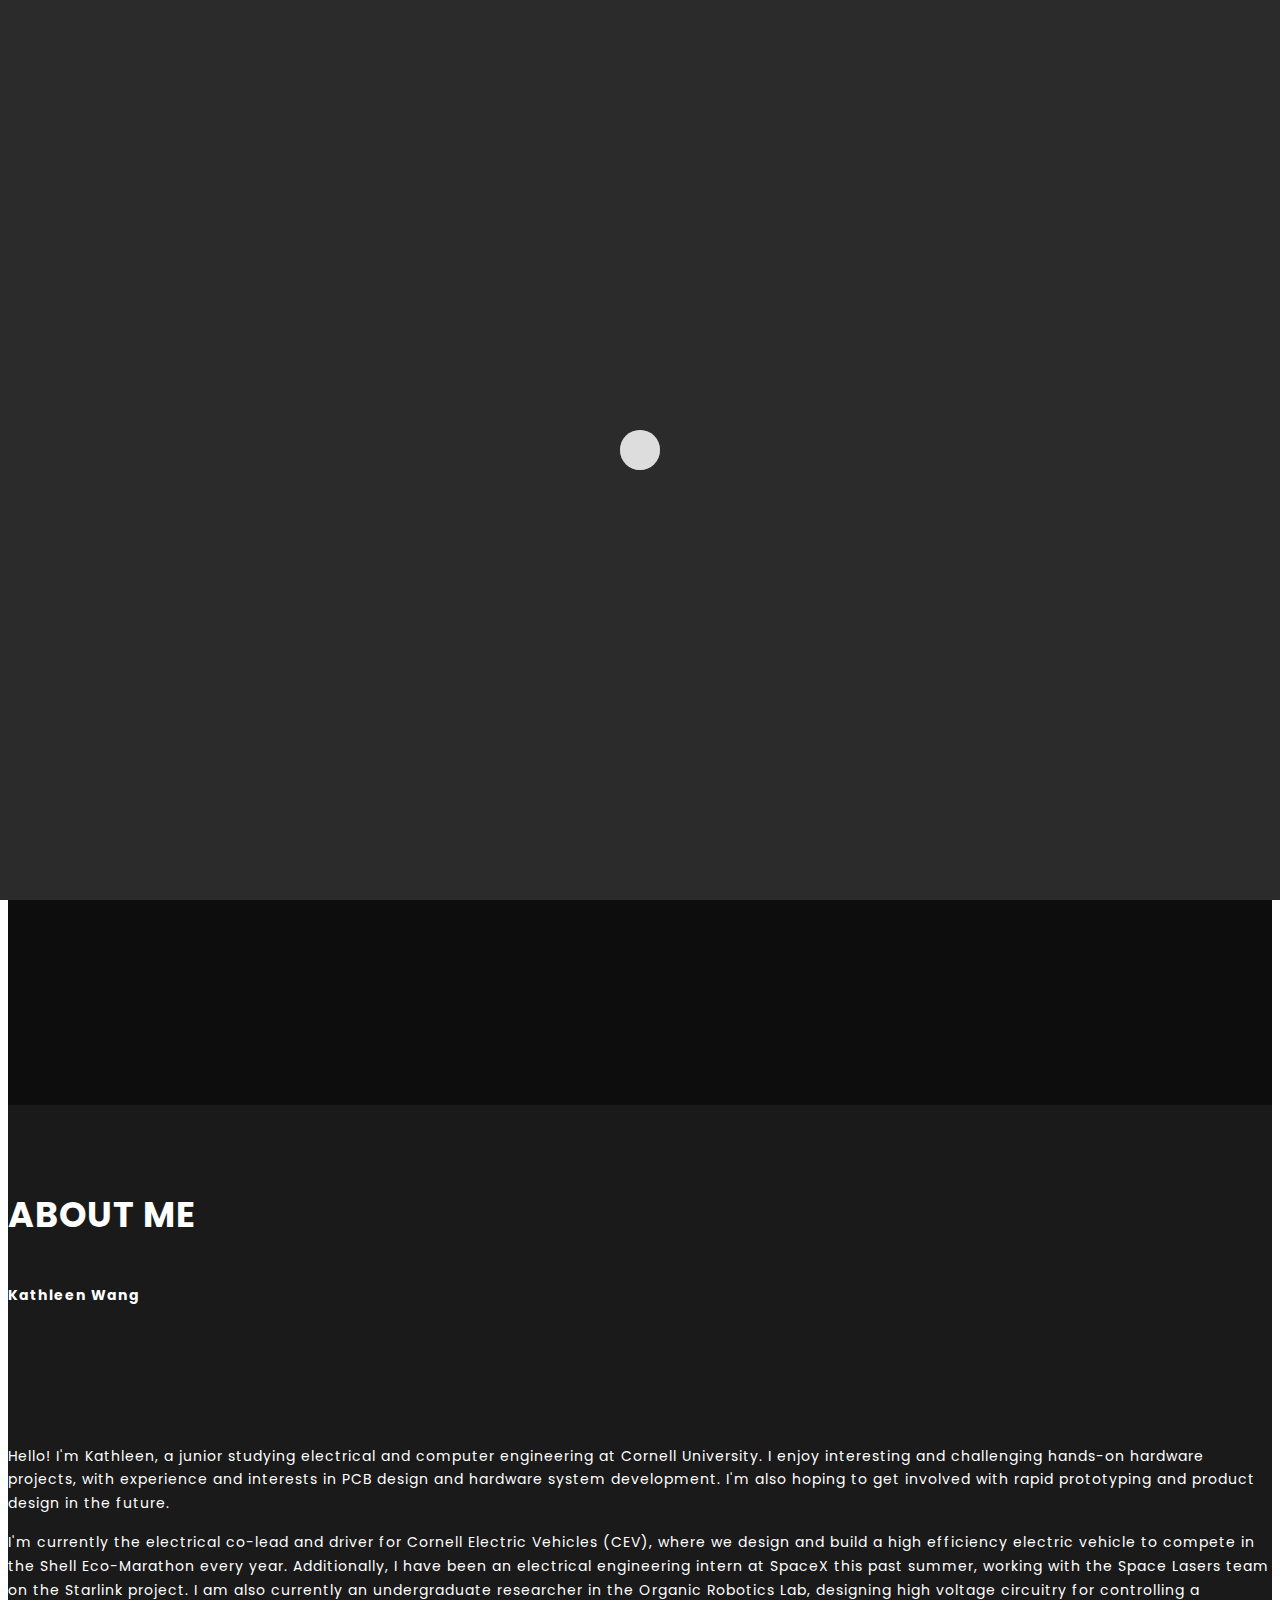
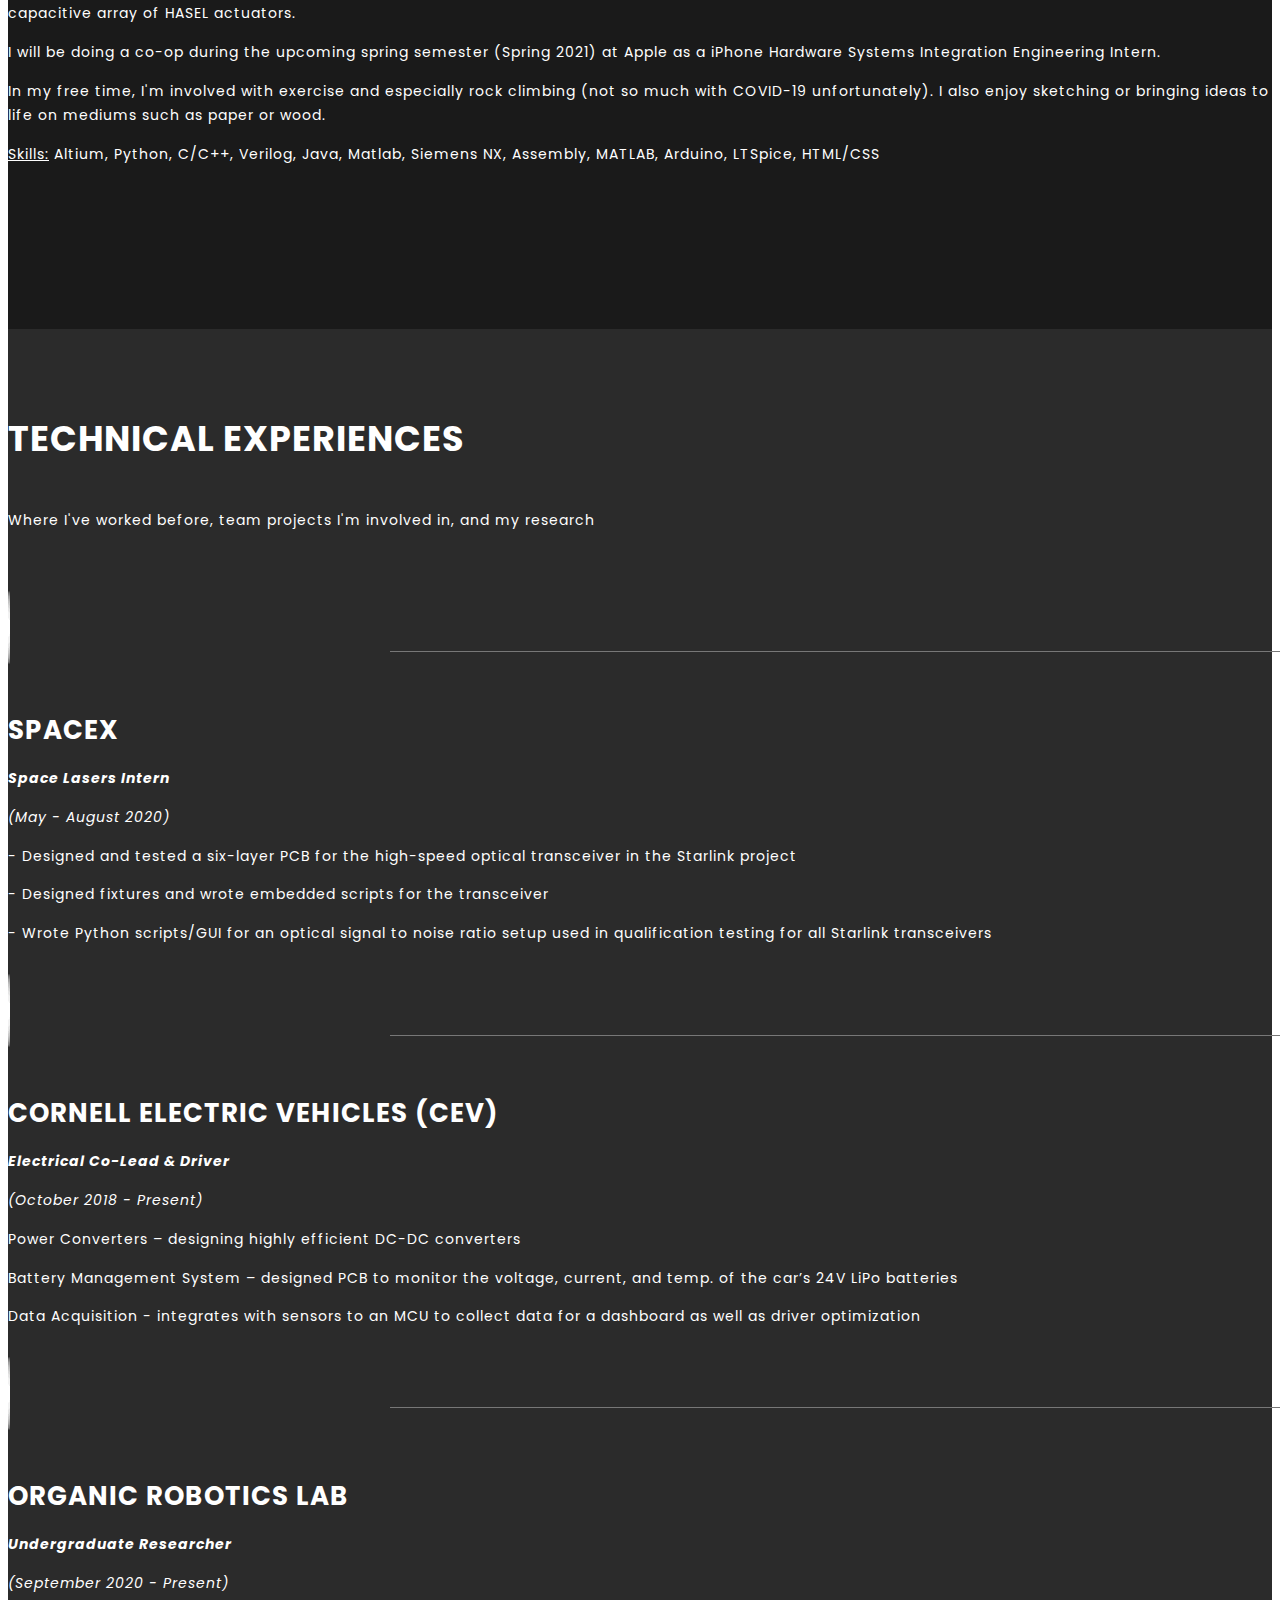
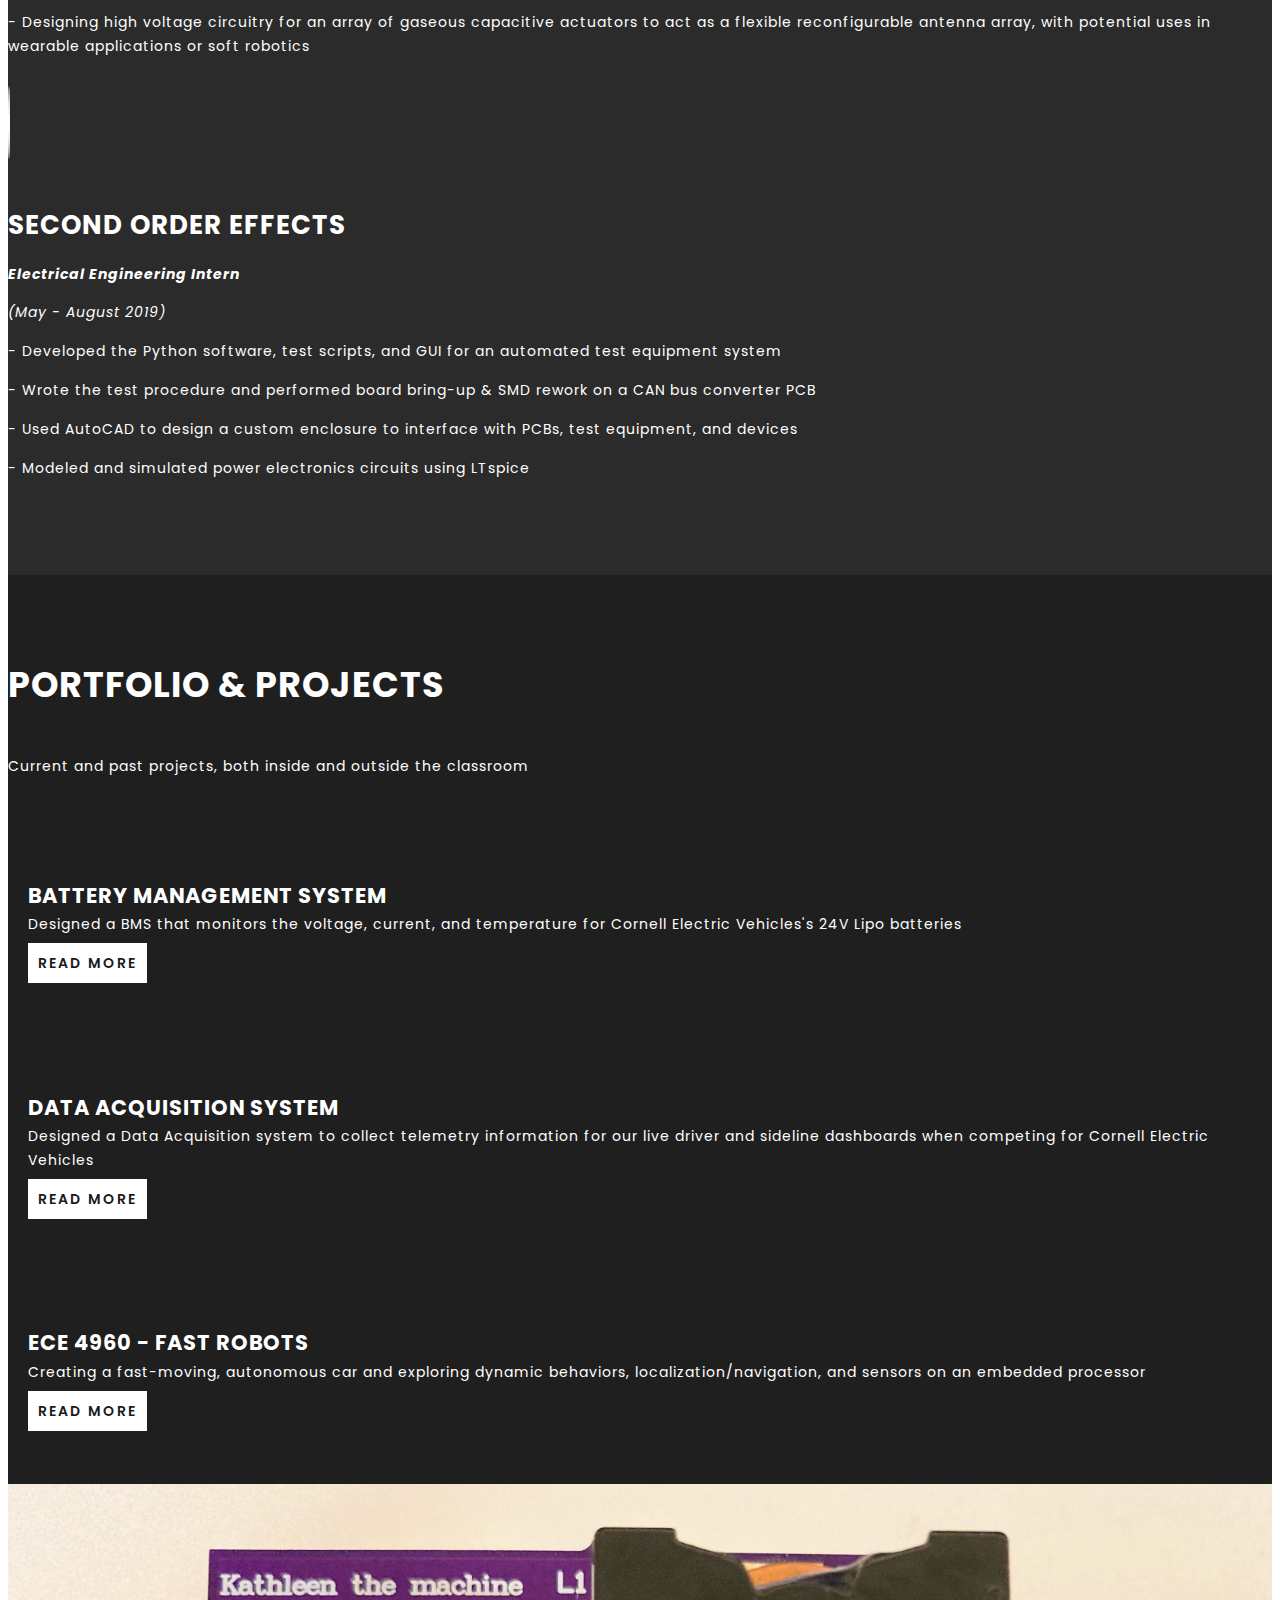
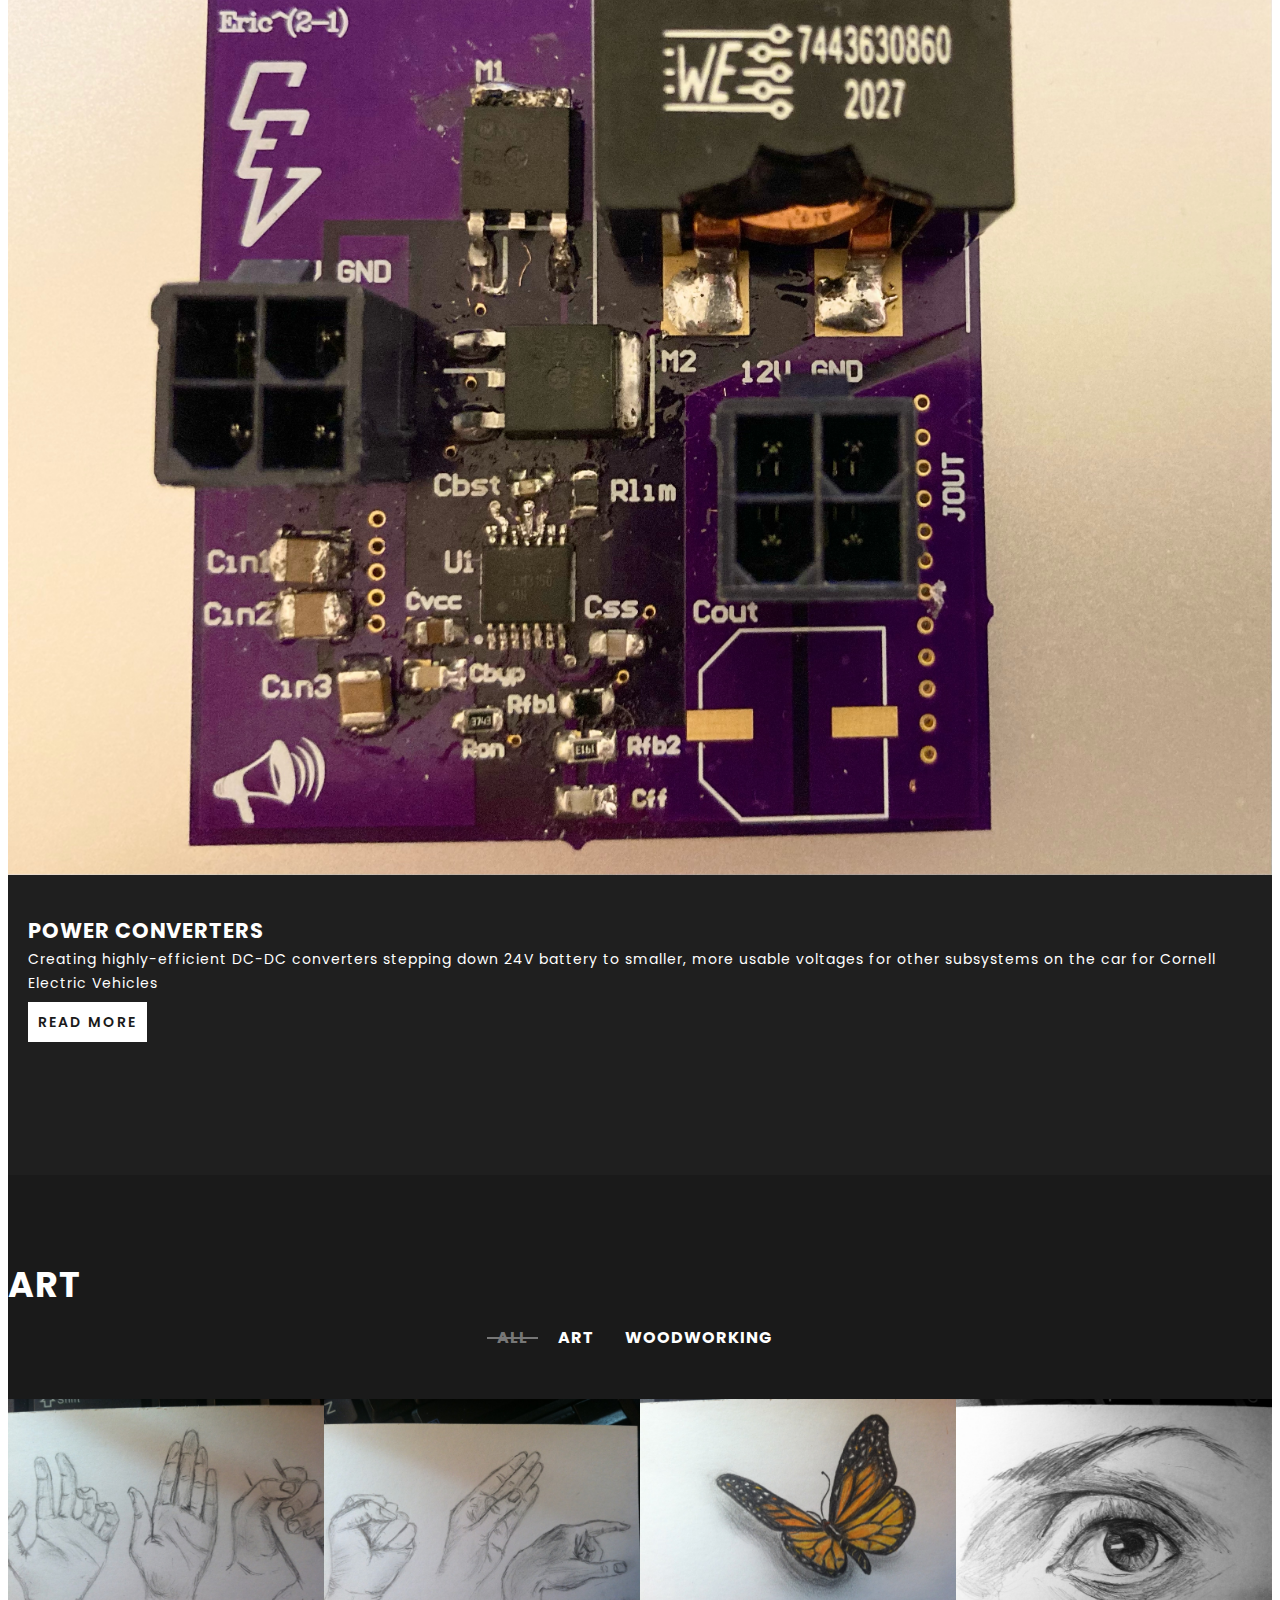
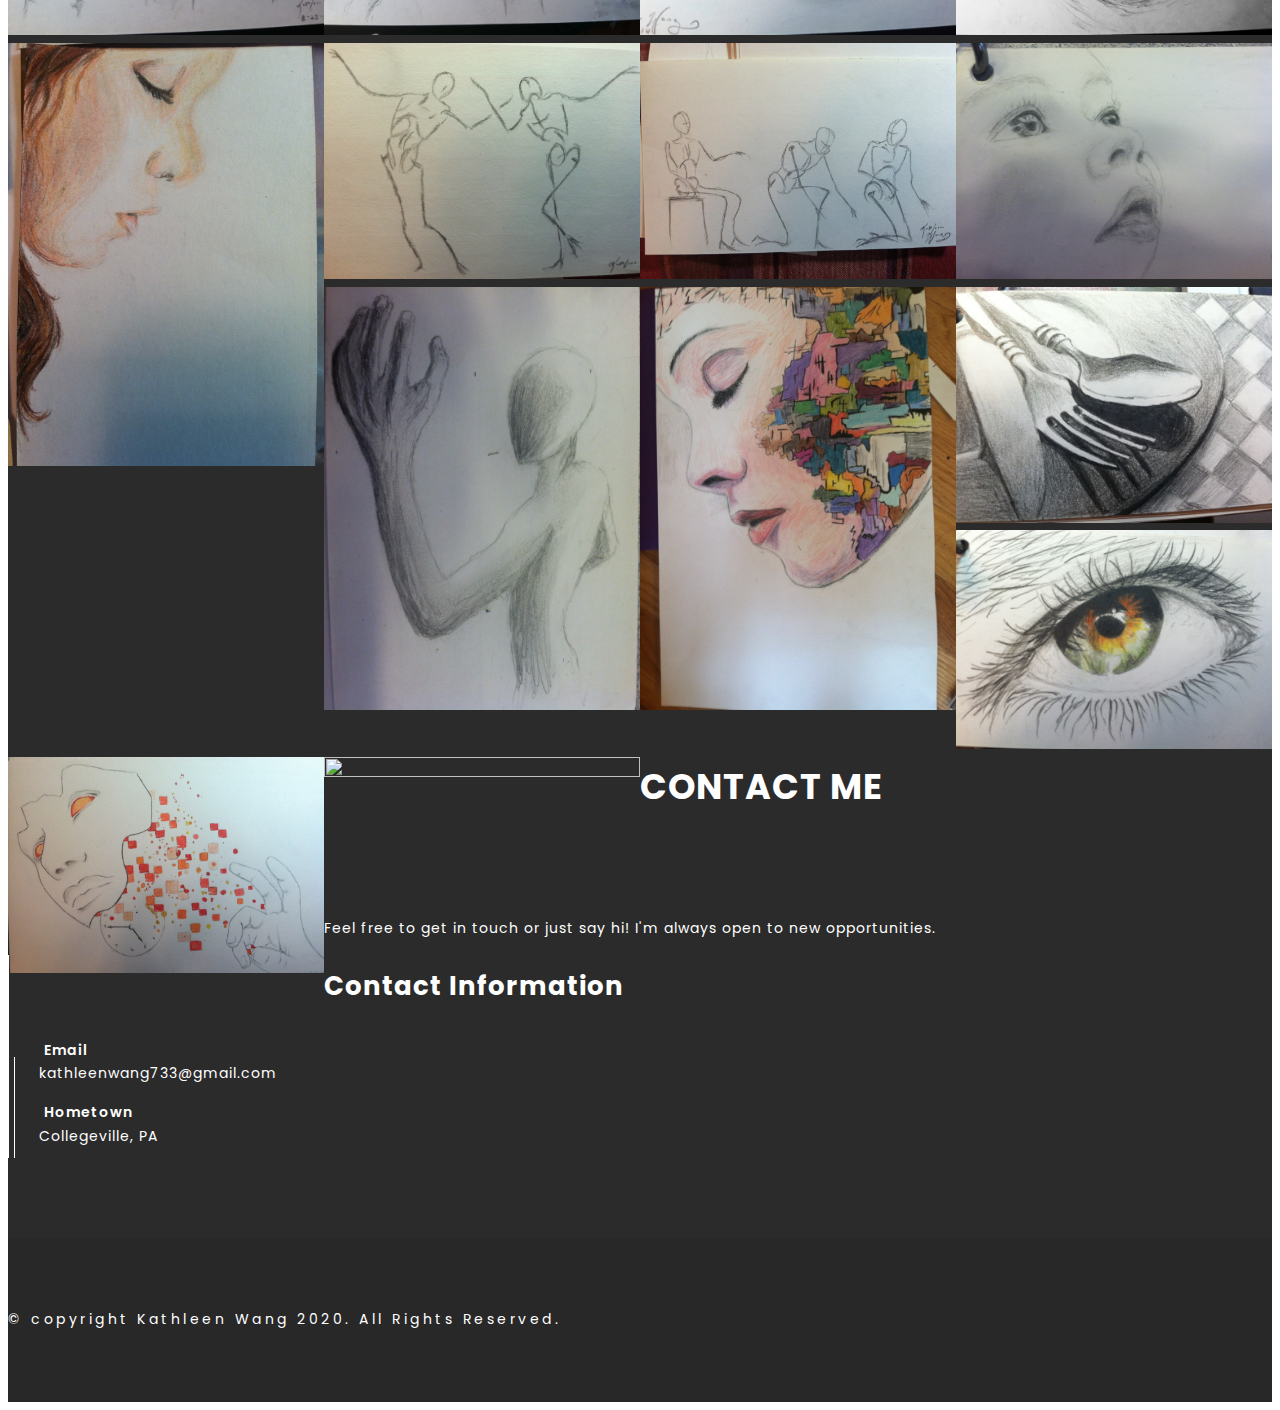
==== index.html @ a7e8ffd2 "Update index.html" ====
<!doctype html>
<!--[if lt IE 7]>      <html lang="en" class="no-js lt-ie9 lt-ie8 lt-ie7"> <![endif]-->
<!--[if IE 7]>         <html lang="en" class="no-js lt-ie9 lt-ie8"> <![endif]-->
<!--[if IE 8]>         <html lang="en" class="no-js lt-ie9"> <![endif]-->
<!--[if gt IE 8]><!-->
<html lang="zxx" class="no-js">
<!--<![endif]-->

<head>
    <meta charset="utf-8">
    <meta http-equiv="x-ua-compatible" content="ie=edge">
    <meta name="viewport" content="width=device-width, initial-scale=1">
    <!-- ======= titles ======= -->
    <title>Kathleen Wang</title>
    <meta name="description" content="">
    <meta name="keywords" content="">
    <meta name="author" content="themewarehouse">
    <!-- ======= favicon ======= -->
    <link rel="icon" type="image/png" href="favicon.png">
    <!-- ======= Google Fonts ======= -->
    <link href="https://fonts.googleapis.com/css?family=Poppins:300,400,500,600,700" rel="stylesheet">
    <link href="https://fonts.googleapis.com/css?family=Shadows+Into+Light" rel="stylesheet">
    <!-- ======= All CSS ======= -->
    <!-- bootstrap css -->
    <link rel="stylesheet" href="css/bootstrap.min.css">
    <!-- font-awesome css -->
    <link rel="stylesheet" href="css/font-awesome.min.css">
    <!-- owl carousel css -->
    <link rel="stylesheet" href="css/owl.carousel.min.css">
    <!-- animate css -->
    <link rel="stylesheet" href="css/animate.css">
    <!-- vegas css -->
    <link rel="stylesheet" href="css/vegas.min.css">
    <!-- hover css -->
    <link rel="stylesheet" href="css/hover.css">
    <!-- typing css -->
    <link rel="stylesheet" href="css/typing.css">
    <!-- lightbox css -->
    <link rel="stylesheet" href="css/lightbox.min.css">
    <!-- normalize css -->
    <link rel="stylesheet" href="css/normalize.css">
    <!-- main css -->
    <link rel="stylesheet" href="css/main.css">
    <!-- light version css -->
    <link rel="stylesheet" href="css/light.css">
    <!-- responsive css -->
    <link rel="stylesheet" href="css/responsive.css">
</head>

<body data-spy="scroll" data-target=".navbar">
    <!--[if lte IE 9]>
        <p class="browserupgrade">You are using an <strong>outdated</strong> browser. Please <a href="https://browsehappy.com/">upgrade your browser</a> to improve your experience and security.</p>
    <![endif]-->

    <!-- ======= preloader part start ======= -->
    <div class="preloader">
        <div class="spinner">
            <div class="double-bounce1"></div>
            <div class="double-bounce2"></div>
        </div>
    </div>
    <!-- ======= preloader Part end ======= -->

    <!-- ======= Header Part Start ======= -->
    <header class="header-area navbar-fixed-top light-bg">
        <div class="container">
            <div class="row">
                <div class="col-md-2 col-xs-3">
                    <!-- logo part -->
                    <div class="logo">
                        <a href="#">
                            <h2>Kathleen</h2>
                        </a>
                    </div>
                </div>
                <div class="col-md-10 col-xs-9">
                    <!-- menu part -->
                    <div class="menu-part">
                        <nav class="navbar navbar-default">
                            <div class="container-fluid">
                                <!-- Brand and toggle get grouped for better mobile display -->
                                <div class="navbar-header">
                                    <button type="button" class="navbar-toggle collapsed" data-toggle="collapse" data-target="#bs-example-navbar-collapse-1" aria-expanded="false">
                                    <span class="sr-only">Toggle navigation</span>
                                    <span class="icon-bar"></span>
                                    <span class="icon-bar"></span>
                                    <span class="icon-bar"></span>
                                  </button>
                                </div>
                                <!-- Collect the nav links, forms, and other content for toggling -->
                                <div class="collapse navbar-collapse main-menu" id="bs-example-navbar-collapse-1">
                                    <ul class="nav navbar-nav">
                                        <li class="active"><a class="nav-link" href="#top">home</a></li>
                                        <li><a class="nav-link" href="#about">about me</a></li>
                                        <li><a class="nav-link" href="#service">experience</a></li>
                                        <li><a class="nav-link" href="#blog">portfolio</a></li>
                                        <li><a class="nav-link" href="#portfolio">artwork</a></li>
                                        <!--<li><a class="nav-link" href="#team">team</a></li>
                                        <li><a class="nav-link" href="#testmonial">testmonial</a></li>

                                        <li class="dropdown">
                                            <a href="#" class="dropdown-toggle" data-toggle="dropdown" role="button" aria-haspopup="true" aria-expanded="false">Pages<span class="caret"></span></a>
                                            <ul class="dropdown-menu">
                                                <li><a href="blog-no-sidebar.html">blog no-sidebar</a></li>
                                                <li><a href="blog-left.html">blog left</a></li>
                                                <li><a href="blog-right.html">blog right</a></li>
                                                <li><a href="blog-details-no-sidebar.html">single blog no-sidebar</a></li>
                                                <li><a href="blog-details-left.html">single blog left</a></li>
                                                <li><a href="blog-details-right.html">single blog right</a></li>
                                            </ul>
                                        </li>
                                        -->
                                        <li><a class="nav-link" href="#contact">contact</a></li>
                                    </ul>
                                </div>
                                <!-- /.navbar-collapse -->
                            </div>
                        </nav>
                    </div>
                </div>
            </div>
        </div>
    </header>
    <!-- ======= Header Part End ======= -->

    <!-- ======= slider part start ======= -->
    <section id="top" class="slider-area">
        <div class="container">
            <!-- slider info -->
            <div class="slider-table">
                <div class="slider-table-cell">
                    <h2>Hello! My name is </h2>
                    <h2>Kathleen Wang</h2>
                    <p class="cd-headline clip is-full-width">
                        
                        <span class="cd-words-wrapper">
                            <b class="is-visible"> Electrical Engineer and</b>
                            <b>Designer</b>
                        </span>
                    </p>
                    <!--<a class="oxe-btn hvr-shutter-out-horizontal" href="#">resume</a>
                    <a class="oxe-btn hvr-shutter-in-horizontal" href="#">hire me</a>-->
                </div>
            </div>
        </div>
    </section>
    <!-- ======= slider part end ======= -->

    <!-- ======= about part start ======= -->
    <section id="about" class="about-area section-padding ab-light-bg">
        <div class="container">
            <div class="row">
                <div class="col-sm-8 col-sm-offset-2">
                    <!-- section title -->
                    <div class="section-title text-center">
                        <h2>about me</h2>
                        <p><b>Kathleen Wang</b></p>
                    </div>
                </div>
            </div>
            <div class="row">
                <div class="col-sm-4">
                    <div class="about-img">
                        <div class="person">
                            <img src="img/person2.png" alt="">
                            <!-- Social Links -->
                            <div class="social-link">
                                <a href="https://www.linkedin.com/in/kathleen-wang-ece/"><i class="fa fa-linkedin" aria-hidden="true"></i></a>
                            </div>
                        </div>
                        <!--<p<h2>willium kerry</h2>
                        <p>web designer & developer</p>-->
                    </div>
                </div>
                <div class="col-sm-8">
                    <!-- personal info -->
                    <div class="about-info">
                        <p>Hello! I'm Kathleen, a junior studying electrical and computer engineering at 
                            Cornell University. I enjoy interesting and challenging hands-on hardware projects, 
                            with experience and interests in PCB design and hardware system development. I'm also hoping to 
                            get involved with rapid prototyping and product design in the future. 
                        </p>
                        <p>I'm currently the electrical co-lead and driver for Cornell Electric Vehicles (CEV), where we design and build  
                            a high efficiency electric vehicle to compete in the Shell Eco-Marathon every year. Additionally, I have been 
                            an electrical engineering intern at 
                            SpaceX this past summer, working with the Space Lasers team on the Starlink project. I am also currently an undergraduate researcher
                            in the Organic Robotics Lab, designing high voltage circuitry for controlling a capacitive array of HASEL actuators.
                        </p>
                        <p>
                        I will be doing a co-op during the upcoming spring 
                            semester (Spring 2021) at Apple as a iPhone Hardware Systems Integration Engineering Intern. 
                        </p>
                        <p>In my free time, I'm involved with exercise and especially rock climbing (not so much with COVID-19 unfortunately). I also enjoy sketching or bringing
                            ideas to life on mediums such as paper or wood. </p>
                        <p><u>Skills:</u> Altium, Python, C/C++, Verilog, Java, Matlab, Siemens NX, Assembly, MATLAB, Arduino, LTSpice, HTML/CSS</p>
                        <!--<a class="oxe-btn hvr-shutter-out-horizontal" href="#"> <i class="fa fa-cloud-download" aria-hidden="true"></i> Download Resume</a>-->
                    </div>
                </div>
            </div>
        </div>
    </section>
    <!-- ======= about part end ======= -->

    <!-- ======= service part start ======= -->
    <section id="service" class="service-part section-padding gr-light-bg">
        <div class="container">
            <div class="row">
                <div class="col-sm-8 col-sm-offset-2">
                    <!-- section title -->
                    <div class="section-title text-center">
                        <h2>Technical Experiences</h2>
                        <p>Where I've worked before, team projects I'm involved in, and my research</p>
                    </div>
                </div>
            </div>
            <div class="row">
                <div class="col-md-3 col-sm-6">
                    <!-- single service -->
                    <div class="service service_box1">
                        <i class="fa fa-rocket"></i>
                        <div class="service-info">
                            <h3>SpaceX</h3>
                            <p><i><b>Space Lasers Intern</b></i></p>
                            <p><i>(May - August 2020)</i></p>
                            <p>- Designed and tested a six-layer PCB for the high-speed optical transceiver in the Starlink project
                                <p>- Designed fixtures and wrote embedded scripts for the transceiver</p>
                                <p>- Wrote Python scripts/GUI for an optical signal to noise ratio setup used in qualification testing for all Starlink transceivers</p>
                            </p>
                           
                        </div>
                    </div>
                </div>
                <div class="col-md-3 col-sm-6">
                    <!-- single service -->
                    <div class="service service_box2">
                        <i class="fa fa-car" aria-hidden="true"></i>
                        <div class="service-info">
                            <h3>Cornell Electric Vehicles (CEV)</h3>
                            <p><i><b>Electrical Co-Lead & Driver</b></i></p>
                            <p><i>(October 2018 - Present)</i></p>
                            <p>Power Converters – designing highly efficient DC-DC converters</p>
                            <p>Battery Management System – designed PCB to monitor the voltage, current,
                                and temp. of the car’s 24V LiPo batteries</p>  
                            <p>Data Acquisition - integrates with sensors
                                to an MCU to collect data for a dashboard as well as driver optimization </p>
                            </p>
                        </div>
                    </div>
                </div>
                <div class="col-md-3 col-sm-6">
                    <!-- single service -->
                    <div class="service service_box3">
                        <i class="fa fa-cogs" aria-hidden="true"></i>
                        <div class="service-info">
                            <h3>Organic Robotics Lab</h3>
                            <p><i><b>Undergraduate Researcher</b></i></p>
                            <p><i>(September 2020 - Present)</i></p>
                            <p>- Designing high voltage circuitry for an array of gaseous capacitive actuators to act as a flexible reconfigurable antenna array, with 
                                potential uses in wearable applications or soft robotics
                            </p>
                        </div>
                    </div>
                </div>
                <div class="col-md-3 col-sm-6">
                    <!-- single service -->
                    <div class="service service_box4">
                        <i class="fa fa-joomla" aria-hidden="true"></i>
                        <div class="service-info">
                            <h3>Second Order Effects</h3>
                            <p><i><b>Electrical Engineering Intern</b></i></p>
                            <p><i>(May - August 2019)</i></p>
                            <p>- Developed the Python software, test scripts, and GUI for an automated test equipment system</p>
                            <p>- Wrote the test procedure and performed board bring-up & SMD rework on a CAN bus converter PCB</p>
                            <p>- Used AutoCAD to design a custom enclosure to interface with PCBs, test equipment, and devices</p>
                            <p>- Modeled and simulated power electronics circuits using LTspice</p>
                        </div>
                    </div>
                </div>
            </div>
        </div>
    </section>
    <!-- ======= service part end ======= -->

    <!-- ======= news area start ======= -->
    <section id="blog" class="news-area section-padding gr-light-bg">
        <div class="container">
            <div class="row">
                <div class="col-sm-8 col-sm-offset-2">
                    <!-- section title -->
                    <div class="section-title text-center">
                        <h2>Portfolio & Projects</h2>
                        <p>Current and past projects, both inside and outside the classroom</p>
                    </div>
                </div>
            </div>
            <div class="row">
                <div class="blog-slide owl-carousel">
                    <!-- Single news -->
                    <article class="news-info">
                        <div class="news-img">
                            <img src="img/news/01.jpg" alt="">
                            <div class="post-date">
                                <div class="post-date-info">
                                    <span>CEV</span> 2019/20
                                </div>
                            </div>
                        </div>
                        <div class="news-content">
                            <h2>Battery Management System </h2>
                            <p>Designed a BMS that monitors the voltage, current, and temperature for Cornell Electric Vehicles's 
                                24V Lipo batteries 
                            </p>
                            <a class="oxe-btn hvr-shutter-out-horizontal" href="https://github.com/kathleenthemachine/BMS_CEV">read more</a>
                        </div>
                    </article>
                    <!-- Single news -->
                    <article class="news-info">
                        <div class="news-img">
                            <img src="img/news/02.jpg" alt="">
                            <div class="post-date">
                                <div class="post-date-info">
                                    <span>CEV</span> 2018/19
                                </div>
                            </div>
                        </div>
                        <div class="news-content">
                            <h2>Data Acquisition System</h2>
                            <p>Designed a Data Acquisition system to collect telemetry information for our live driver and sideline dashboards 
                                when competing for Cornell Electric Vehicles</p>
                            <a class="oxe-btn hvr-shutter-out-horizontal" href="https://github.com/kathleenthemachine/DAQ_CEV">read more</a>
                        </div>
                    </article>
                    <!-- Single news -->
                    <article class="news-info">
                        <div class="news-img">
                            <img src="https://kw456.github.io/ece4960/assets/img/lab5/IMG_1140.JPG" alt="">
                            <div class="post-date">
                                <div class="post-date-info">
                                    <span>Robots</span> FA 20
                                </div>
                            </div>
                        </div>
                        <div class="news-content">
                            <h2>ECE 4960 - Fast Robots</h2>
                            <p>Creating a fast-moving, autonomous car and exploring dynamic behaviors, localization/navigation, and sensors on an embedded processor </p>
                            <a class="oxe-btn hvr-shutter-out-horizontal" href="https://kw456.github.io/ece4960/">read more</a>
                        </div>
                    </article>
                    <!-- Single news -->
                    <article class="news-info">
                        <div class="news-img">
                            <img src="img/news/04.png" alt="">
                            <div class="post-date">
                                <div class="post-date-info">
                                    <span>CEV</span> 2020/21
                                </div>
                            </div>
                        </div>
                        <div class="news-content">
                            <div class="post-meta">
                            </div>
                            <h2>Power Converters</h2>
                            <p>Creating highly-efficient DC-DC converters stepping down 24V battery to smaller, more usable voltages for 
                                other subsystems on the car for Cornell Electric Vehicles </p>
                            <a class="oxe-btn hvr-shutter-out-horizontal" href="https://github.com/kathleenthemachine/Power-Converters_CEV">read more</a>
                        </div>
                    </article>
                </div>
            </div>
        </div>
    </section>
    <!-- ======= news area end ======= -->
     <!-- ======= portfolio part start ======= -->
     <section id="portfolio" class="portfolio-area section-padding parallax ab-light-bg">
        <div class="container">
            <div class="row">
                <div class="col-sm-8 col-sm-offset-2">
                    <!-- section title -->
                    <div class="section-title text-center">
                        <h2>Art </h2>
                
                    </div>
                </div>
            </div>
            <div class="row">
                <!-- Portfolio Menu -->
                <div class="iso-nav">
                    <ul>
                        <li class="portfolio-active" data-filter="*">All</li>
                        <li data-filter=".design">art</li>
                        <li data-filter=".development">woodworking</li>
                        <!--<li data-filter=".graphic">graphic</li>
                        <li data-filter=".networking">networking</li>-->
                    </ul>
                </div>
            </div>
        </div>
        <!-- portfolio content -->
        <div class="iso-content">
            <!-- single portfolio -->
            <div class="single-project iso-item design">
                <div class="iso-overflow"></div>
                <img src="img/portfolio/IMG_0330.jpeg" alt="">
                <div class="project-lightbox">
                    <div class="project-lightbox-middile">
                        <!--<a href="#">
                            <h4>Sketch</h4>
                        </a>-->
                        <a href="img/portfolio/IMG_0330.jpeg" data-lightbox="example-set" data-title="personi">
							<i class="fa fa-expand" aria-hidden="true"></i>
						</a>
                    </div>
                </div>
            </div>
            <!-- single portfolio -->
            <div class="single-project iso-item design">
                <div class="iso-overflow"></div>
                <img src="img/portfolio/IMG_0331.jpeg" alt="">
                <div class="project-lightbox">
                    <div class="project-lightbox-middile">
                        <!--<a href="#">
                            <h4>Sketch</h4>
                        </a>-->
                        <a href="img/portfolio/IMG_0331.jpeg" data-lightbox="example-set" data-title="personi">
							<i class="fa fa-expand" aria-hidden="true"></i>
						</a>
                    </div>
                </div>
            </div>
            <!-- single portfolio -->
            <div class="single-project iso-item design">
                <div class="iso-overflow"></div>
                <img src="img/portfolio/IMG_0335.jpeg" alt="">
                <div class="project-lightbox">
                    <div class="project-lightbox-middile">
                        <!--<a href="#">
                            <h4>Sketch</h4>
                        </a>-->
                        <a href="img/portfolio/IMG_0335.jpeg" data-lightbox="example-set" data-title="personi">
							<i class="fa fa-expand" aria-hidden="true"></i>
						</a>
                    </div>
                </div>
            </div>
            <!-- single portfolio -->
            <div class="single-project iso-item design">
                <div class="iso-overflow"></div>
                <img src="img/portfolio/IMG_0337.jpeg" alt="">
                <div class="project-lightbox">
                    <div class="project-lightbox-middile">
                        <!--<a href="#">
                            <h4>Sketch</h4>
                        </a>-->
                        <a href="img/portfolio/IMG_0337.jpeg" data-lightbox="example-set" data-title="personi">
							<i class="fa fa-expand" aria-hidden="true"></i>
						</a>
                    </div>
                </div>
            </div>
            <!-- single portfolio -->
            <div class="single-project iso-item design">
                <div class="iso-overflow"></div>
                <img src="img/portfolio/IMG_0341.jpeg" alt="">
                <div class="project-lightbox">
                    <div class="project-lightbox-middile">
                        <!--<a href="#">
                            <h4>Sketch</h4>
                        </a>-->
                        <a href="img/portfolio/IMG_0341.jpeg" data-lightbox="example-set" data-title="personi">
							<i class="fa fa-expand" aria-hidden="true"></i>
						</a>
                    </div>
                </div>
            </div>
            <!-- single portfolio -->
            <div class="single-project iso-item design">
                <div class="iso-overflow"></div>
                <img src="img/portfolio/IMG_0342.jpeg" alt="">
                <div class="project-lightbox">
                    <div class="project-lightbox-middile">
                        <!--<a href="#">
                            <h4>Sketch</h4>
                        </a>-->
                        <a href="img/portfolio/IMG_0342.jpeg" data-lightbox="example-set" data-title="personi">
							<i class="fa fa-expand" aria-hidden="true"></i>
						</a>
                    </div>
                </div>
            </div>
            <!-- single portfolio -->
            <div class="single-project iso-item design">
                <div class="iso-overflow"></div>
                <img src="img/portfolio/IMG_0343.jpeg" alt="">
                <div class="project-lightbox">
                    <div class="project-lightbox-middile">
                        <!--<a href="#">
                            <h4>Sketch</h4>
                        </a>-->
                        <a href="img/portfolio/IMG_0343.jpeg" data-lightbox="example-set" data-title="personi">
							<i class="fa fa-expand" aria-hidden="true"></i>
						</a>
                    </div>
                </div>
            </div>
            <!-- single portfolio -->
            <div class="single-project iso-item design">
                <div class="iso-overflow"></div>
                <img src="img/portfolio/IMG_0492.jpeg" alt="">
                <div class="project-lightbox">
                    <div class="project-lightbox-middile">
                        <!--<a href="#">
                            <h4>Sketch</h4>
                        </a>-->
                        <a href="img/portfolio/IMG_0492.jpeg" data-lightbox="example-set" data-title="personi">
							<i class="fa fa-expand" aria-hidden="true"></i>
						</a>
                    </div>
                </div>
            </div>
            <!-- single portfolio -->
            <div class="single-project iso-item design">
                <div class="iso-overflow"></div>
                <img src="img/portfolio/IMG_0493.jpeg" alt="">
                <div class="project-lightbox">
                    <div class="project-lightbox-middile">
                        <!--<a href="#">
                            <h4>Sketch</h4>
                        </a>-->
                        <a href="img/portfolio/IMG_0493.jpeg" data-lightbox="example-set" data-title="personi">
							<i class="fa fa-expand" aria-hidden="true"></i>
						</a>
                    </div>
                </div>
            </div>
            <!-- single portfolio -->
            <div class="single-project iso-item design">
                <div class="iso-overflow"></div>
                <img src="img/portfolio/IMG_0900.jpeg" alt="">
                <div class="project-lightbox">
                    <div class="project-lightbox-middile">
                        <!--<a href="#">
                            <h4>Sketch</h4>
                        </a>-->
                        <a href="img/portfolio/IMG_0900.jpeg" data-lightbox="example-set" data-title="personi">
							<i class="fa fa-expand" aria-hidden="true"></i>
						</a>
                    </div>
                </div>
            </div>
            <!-- single portfolio -->
            <div class="single-project iso-item design">
                <div class="iso-overflow"></div>
                <img src="img/portfolio/IMG_0868.jpeg" alt="">
                <div class="project-lightbox">
                    <div class="project-lightbox-middile">
                        <!--<a href="#">
                            <h4>Sketch</h4>
                        </a>-->
                        <a href="img/portfolio/IMG_0868.jpeg" data-lightbox="example-set" data-title="personi">
							<i class="fa fa-expand" aria-hidden="true"></i>
						</a>
                    </div>
                </div>
            </div>
            <!-- single portfolio -->
            <div class="single-project iso-item design">
                <div class="iso-overflow"></div>
                <img src="img/portfolio/IMG_0869.jpeg" alt="">
                <div class="project-lightbox">
                    <div class="project-lightbox-middile">
                        <!--<a href="#">
                            <h4>Sketch</h4>
                        </a>-->
                        <a href="img/portfolio/IMG_0869.jpeg" data-lightbox="example-set" data-title="personi">
							<i class="fa fa-expand" aria-hidden="true"></i>
						</a>
                    </div>
                </div>
            </div>
            <!-- single portfolio -->
            <div class="single-project iso-item design">
                <div class="iso-overflow"></div>
                <img src="img/portfolio/IMG_0920.jpeg" alt="">
                <div class="project-lightbox">
                    <div class="project-lightbox-middile">
                        <!--<a href="#">
                            <h4>Sketch</h4>
                        </a>-->
                        <a href="img/portfolio/IMG_0920.jpeg" data-lightbox="example-set" data-title="personi">
							<i class="fa fa-expand" aria-hidden="true"></i>
						</a>
                    </div>
                </div>
            </div>
             <!-- single portfolio -->
             <div class="single-project iso-item development">
                <div class="iso-overflow"></div>
                <img src="img/portfolio/IMG_3162.jpeg" alt="">
                <div class="project-lightbox">
                    <div class="project-lightbox-middile">
                        <!--<a href="#">
                            <h4>Sketch</h4>
                        </a>-->
                        <a href="img/portfolio/IMG_3162.jpeg" data-lightbox="example-set" data-title="personi">
							<i class="fa fa-expand" aria-hidden="true"></i>
						</a>
                    </div>
                </div>
            </div>
        </div>
    </section>
    <!-- ======= portfolio part end ======= -->

    <!-- ======= contact us area start ======= -->
    <section id="contact" class="contact-area section-padding ab-light-bg">
        <div class="container">
            <div class="row">
                <div class="col-sm-8 col-sm-offset-2">
                    <!-- section title -->
                    <div class="section-title text-center">
                        <h2>contact me</h2>
                        <p></p>
                    </div>
                </div>
            </div>
            <div class="row">
                <div class="col-md-7">
                    <!-- contact form content -->
                    <div class="contact-form-area">
                        <p></p>
                        <p>Feel free to get in touch or just say hi! I'm always open to new opportunities.</p>
                        <!-- contact form -->
                    </div>
                    <!-- /.contact form content -->
                </div>
                <div class="col-md-5">
                    <!-- support info -->
                    <div class="contact-info-content">
                        <h2>Contact Information</h2>
                        <div class="address-info">
                            <ul>
                                <li><span><i class="fa fa-envelope" aria-hidden="true"></i> email</span><a href="#"></a>kathleenwang733@gmail.com</a></li>
                                <li><span><i class="fa fa-map-marker" aria-hidden="true"></i> Hometown</span> Collegeville, PA</li>
                            </ul>
                        </div>
                    </div>
                    <!-- /.support info -->
                </div>
            </div>
        </div>
    </section>
    <!-- ======= contact us area end ======= -->

    <!-- ======= footer area start ======= -->
    <footer class="footer-area">
        <div class="container">
            <div class="row">
                <div class="col-md-8 col-sm-7">
                    <div class="copy-right-text">
                        &copy; copyright Kathleen Wang 2020. All Rights Reserved.
                    </div>
                </div>
                <div class="col-md-4 col-sm-5 text-right">
                    <div class="subscribe-form">
                    </div>
                </div>
            </div>
        </div>
    </footer>
    <!-- ======= footer area end ======= -->

    <!-- ======= All JS ======= -->
    <!-- modernizr js -->
    <script src="js/vendor/modernizr-3.5.0.min.js"></script>
    <!-- jQuery min js -->
    <script src="js/vendor/jquery-3.2.1.min.js"></script>
    <!-- ajax contact js -->
    <script src="js/ajax-contact.js"></script>
    <!-- bootstrap js -->
    <script src="js/bootstrap.min.js"></script>
    <!-- owl carousel js -->
    <script src="js/owl.carousel.min.js"></script>
    <!-- vegas js -->
    <script src="js/vegas.min.js"></script>
    <!-- typing js -->
    <script src="js/typing.js"></script>
    <!-- waypoints js -->
    <script src="js/jquery.waypoints.min.js"></script>
    <!-- circle progress js -->
    <script src="js/circle-progress.js"></script>
    <!-- isotope js -->
    <script src="js/isotope.min.js"></script>
    <!-- jarallax js -->
    <script src="js/jarallax.min.js"></script>
    <!-- lightbox js -->
    <script src="js/lightbox.min.js"></script>
    <!-- scrollUp js -->
    <script src="js/jquery.scrollUp.min.js"></script>
    <!-- plugins js -->
    <script src="js/plugins.js"></script>
    <!-- main js -->
    <script src="js/main.js"></script>
    <script>
        var preloader = document.getElementById('loader');
        function preLoaderHandler(){
            preloader.style.display = 'none';
        }
      </script>
</body>


</html>
---- css/main.css ----
/** 
 *
 * ---------------------------------------------------------------------------
 *
 * Template Name: oXe - Dark Personal Portfolio Template.
 * Template URL:  http://lovesome.biz/oxe
 * Author : urosd
 * Version : 1.0
 *
 * --------------------------------------------------------------------------- 
 *
 */

/*  ==================================
*   Table of Contents
*    ==================================
*	1. Global Area
*   2. Header Area 
*   3. Slider Area
*   4. About Area
*   5. Service Area
*   6. Portfolio Area
*   7. Progress Area
*   8. Team Area
*   9. Client Area
*   10. Blog Area
*   11. Contact Us Area
*   12. Footer Area
*	================================== */

/*  ================================
        1. Global Area
    ================================ */

@font-face {
    font-family: 'AntroVectra';
    src: url('../fonts/Antro_Vectra.eot');
    src: url('../fonts/Antro_Vectra.eot') format('embedded-opentype'), url('../fonts/Antro_Vectra.woff2') format('woff2'), url('../fonts/Antro_Vectra.woff') format('woff'), url('../fonts/Antro_Vectra.ttf') format('truetype'), url('../fonts/Antro_Vectra.svg#AntroVectraregular') format('svg');
    font-weight: normal;
    font-style: normal
}

body {
    font-size: 14px;
    font-weight: 400;
    line-height: 1.7;
    font-family: 'Poppins', sans-serif;
    color: #fff;
    letter-spacing: 1px;
    overflow-x: hidden;
}

h1,
h2,
h3,
h4,
h5,
h6 {
    font-weight: 700;
    text-transform: uppercase;
    margin: 0;
}

a,
a:hover,
a:focus {
    outline: none;
    text-decoration: none;
}

ul,
li,
a {
    margin: 0;
    padding: 0;
}

p {
    margin: 0 0 15px;
}

img {
    max-width: 100%;
}

button:focus,
input:focus {
    outline: none;
}

.section-padding {
    padding: 80px 0;
}

/***** ----- preloader part start ----- *****/

.preloader {
    position: fixed;
    top: 0;
    left: 0;
    height: 100%;
    width: 100%;
    z-index: 9999;
    background-color: #2B2B2B;
}

.spinner {
    width: 40px;
    height: 40px;
    position: relative;
    margin: 0 auto;
    top: 50%;
    margin-top: -20px;
}

.double-bounce1,
.double-bounce2 {
    width: 100%;
    height: 100%;
    border-radius: 50%;
    background-color: #fff;
    opacity: 0.6;
    position: absolute;
    top: 0;
    left: 0;
    animation: sk-bounce 2.0s infinite ease-in-out;
}

.double-bounce2 {
    animation-delay: -1.0s;
}

@keyframes sk-bounce {
    0%,
    100% {
        transform: scale(0.0);
    }
    50% {
        transform: scale(1.0);
    }
}

/***** ----- preloader part end ----- *****/

/***** ----- oxe btn part start ----- *****/

.oxe-btn {
    font-size: 16px;
    font-weight: 600;
    margin-right: 10px;
    margin-top: 30px;
    letter-spacing: 2px;
    padding: 10px 35px;
    text-transform: uppercase;
    transition: all 0.5s ease 0s;
}

.hvr-shutter-in-horizontal {
    background: #1a1a1a;
    color: #fff;
}

.hvr-shutter-in-horizontal::before {
    background: #1a1a1a;
}

.hvr-shutter-in-horizontal:hover,
.hvr-shutter-in-horizontal:focus,
.hvr-shutter-in-horizontal:active {
    background-color: #fff;
    color: #1a1a1a;
}

.hvr-shutter-out-horizontal {
    background: #fff;
    color: #1a1a1a;
}

.hvr-shutter-out-horizontal::before {
    background: #1a1a1a;
}

.hvr-shutter-out-horizontal:hover,
.hvr-shutter-out-horizontal:focus,
.hvr-shutter-out-horizontal:active {
    color: #fff;
}

/***** ----- oxe btn part end ----- *****/

/***** ----- section title part start ----- *****/

.section-title h2 {
    font-size: 35px;
    color: #fff;
}

.section-title p {
    padding: 40px 0 45px;
    color: #fff;
    margin: 0;
}

/***** ----- section title part end ----- *****/

/***** ----- page title part start ----- *****/

.page-title-area {
    background: url("/progress-bg.jpg") no-repeat scroll center top / cover;
    padding: 140px 0 100px;
    position: relative;
}

.page-title-area::before {
    position: absolute;
    top: 0;
    left: 0;
    width: 100%;
    height: 100%;
    content: "";
    background: rgba(0, 0, 0, .7);
}

.page-title {
    color: #fff;
    font-weight: 800;
    text-transform: uppercase;
    font-size: 18px;
}

.page-title .title h2 {
    color: #fff;
    padding: 0 0 5px;
    font-size: 26px;
}

.page-title i.fa {
    margin: 0 3px;
}

.breadcrumb {
    background-color: transparent;
    padding: 0;
    margin: 0;
}

ul.breadcrumb li a {
    color: #777;
    font-size: 14px;
}

.breadcrumb .active {
    color: #fff;
    font-size: 14px;
}

.page-title .title h2::before {
    margin: 0;
}

.breadcrumb li + li::before {
    font-size: 12px;
}

/***** ----- page title part end ----- *****/

/***** ----- scroll top part start ----- *****/

#scrollUp {
    background: #393939 none repeat scroll 0 0;
    border-radius: 3px;
    bottom: 40px;
    font-size: 20px;
    padding: 10px 0;
    right: 20px;
    transition: all 0.5s ease 0s;
    z-index: 999 !important;
}

#scrollUp:hover {
    background-color: #1a1a1a;
}

.hvr-icon-bob::before {
    animation-delay: 0s, 0.3s;
    animation-direction: normal, alternate;
    animation-duration: 0.3s, 1.5s;
    animation-fill-mode: forwards;
    animation-iteration-count: 1, infinite;
    animation-name: hvr-icon-bob-float, hvr-icon-bob;
    animation-timing-function: ease-out, ease-in-out;
    bottom: 0;
    color: #fff;
    content: "";
    font-size: 25px;
    left: 0;
    position: absolute;
    right: 0;
    text-align: center;
    top: -15px;
    transition: all 0.5s ease 0s;
}

/***** ----- scroll top part end ----- *****/

/*  ================================
        2. Header Area
    ================================ */

.header-area {
    -webkit-transition: all .5s ease 0s;
    -moz-transition: all .5s ease 0s;
    transition: all .5s ease 0s;
    padding: 10px 0;
}

.logo {
    padding: 7px 0;
}

.logo h2 {
    color: #fff;
    font-size: 50px;
    text-transform: unset;
    transition: 0.5s;
}

.logo img {
    width: 120px;
}

/***** ----- menu part ----- *****/

nav {
    margin: 0 !important;
}

.navbar-default {
    background-color: transparent;
    border-color: transparent;
}

.navbar-nav {
    float: right;
    margin: 0;
}

.main-menu {
    margin: 0;
    padding: 0;
}

.main-menu ul li {
    display: inline-block;
    list-style: outside none none;
    padding: 20px 10px;
    position: relative;
}

.main-menu ul li a {
    color: #fff !important;
    display: inline-block;
    font-weight: 600;
    margin: 0;
    padding: 0;
    position: relative;
    text-decoration: none;
    text-transform: uppercase;
    -webkit-transition: all .5s ease 0s;
    -moz-transition: all .5s ease 0s;
    transition: all .5s ease 0s;
    position: relative;
}

.main-menu ul.nav li a::before,
.iso-nav ul li::before {
    width: 100%;
    height: 2px;
    background-color: #777777;
    left: 0;
    top: 0;
    bottom: 0;
    right: 0;
    margin: auto;
    -webkit-transform: scale(0, 1);
    -ms-transform: scale(0, 1);
    transform: scale(0, 1);
    position: absolute;
    -webkit-transition: all 1s ease 0s;
    -moz-transition: all 1s ease 0s;
    transition: all 1s ease 0s;
    content: "";
}

.light-bg.menu-bg .main-menu ul li a:hover,
.main-menu ul li a:hover,
.iso-nav ul li:hover {
    color: #777777 !important;
}

.light-bg.menu-bg .main-menu ul li.active a,
.main-menu ul li.active a,
.main-menu ul li.active a:focus,
.main-menu ul li.active a:hover {
    background-color: transparent !important;
    position: relative;
    color: #777777 !important;
}

.main-menu ul li.active a::before,
.iso-nav ul li.portfolio-active::before {
    -webkit-transform: scale(1, 1);
    -ms-transform: scale(1, 1);
    transform: scale(1, 1);
}

.main-menu ul li a:hover::before,
.iso-nav ul li:hover::before {
    -webkit-transform: scale(1, 1);
    -ms-transform: scale(1, 1);
    transform: scale(1, 1);
}

.fixed-menu {
    padding: 0;
}

.navbar-default .navbar-nav .open a,
.navbar-default .navbar-nav .open a:focus,
.navbar-default .navbar-nav .open a:hover {
    background-color: transparent;
    color: #fff;
}

.dropdown ul li {
    display: block;
    padding: 0 !important;
}

.dropdown ul.dropdown-menu {
    background-color: #1a1a1a !important;
    border-radius: 0;
}

.dropdown ul.dropdown-menu li a {
    color: #fff !important;
    padding: 5px 10px !important;
    display: block;
    text-transform: capitalize;
}

.dropdown-menu li a:focus,
.dropdown-menu li a:hover {
    background-color: transparent;
}

.dropdown ul li a:before {
    display: none;
}

.dropdown ul li.active a,
.navbar-nav .open .dropdown-menu li a:hover {
    background-color: #fff !important;
    color: #1a1a1a !important;
}

.menu-bg {
    background-color: #111111;
}

.menu-bg .logo a h2 {
    font-size: 40px;
}

/*  ================================
        3. slider area
    ================================ */

.slider-area {
    background-color: #1a1a1a;
    position: relative;
}

.slider-area::before {
    content: "";
    height: 100%;
    left: 0;
    position: absolute;
    top: 0;
    width: 100%;
    background: rgba(0, 0, 0, 0.5) none repeat scroll 0 0;
    z-index: 9;
}

.slider-table {
    display: table;
    height: 100vh;
    width: 100%;
}

.slider-table-cell {
    display: table-cell;
    vertical-align: middle;
    position: relative;
    z-index: 99;
}

.slider-table-cell h2 {
    color: #fff;
    font-size: 60px;
    font-weight: 700;
    margin: 10px 0;
    font-family: 'Shadows Into Light', cursive;
    text-transform: capitalize;
}

.slider-table-cell p {
    font-size: 25px;
    letter-spacing: 0.3em;
    margin: 20px 0 0;
    font-family: 'Shadows Into Light', cursive;
    color: #fff;
    text-transform: capitalize;
}

/*  ================================
        4. About Area
    ================================ */

.about-area {
    background-color: #1A1A1A;
}

.about-info {
    padding: 68px 0;
}

.about-info a.oxe-btn {
    padding: 15px;
}

.about-info a.oxe-btn.hvr-shutter-out-horizontal::before {
    background: #000;
}

.about-info img {
    position: absolute;
    bottom: 0;
    right: 0;
    width: 350px;
}

.about-img h2 {
    margin: 25px 0 10px;
    font-size: 20px;
}

.about-img p {
    text-transform: capitalize;
    margin: 0px;
}

.person {
    position: relative;
    display: inline;
}

.person img {
    transition: 0.5s;
}

.about-img:hover .person img {
    opacity: .5;
    filter: grayscale(100%);
}

.social-link {
    position: absolute;
    top: 50%;
    left: 50%;
    width: 100%;
    text-align: center;
    transform: translate(-50%, -50%);
}

.social-link i.fa {
    width: 30px;
    height: 30px;
    line-height: 30px;
    background-color: #000;
    color: #fff;
    transition: 0.5s;
    opacity: 0;
    transform: scale(0);
}

.social-link i.fa:hover {
    border-radius: 50%;
}

.about-img:hover .social-link i.fa {
    opacity: 1;
    transform: scale(1);
}

/*  ================================
        5. Service Area
    ================================ */

.service-part {
    background-color: #2B2B2B;
}

.service {
    position: relative;
}

.service::before {
    position: absolute;
    right: -28px;
    height: 1px;
    content: "";
    width: 72%;
    top: 20%;
    background-color: #777;
}

.service_box4::before {
    display: none;
}

.service i.fa {
    font-size: 50px;
    width: 100px;
    height: 100px;
    line-height: 100px;
    text-align: center;
    border: 1px solid #fff;
    border-radius: 50%;
    transition: 1s;
}

.service_box1:hover.service i.fa,
.service_box3:hover.service i.fa {
    -webkit-transform: rotate(360deg);
    -moz-transform: rotate(360deg);
    -ms-transform: rotate(360deg);
    -o-transform: rotate(360deg);
    transform: rotate(360deg);
}

.service_box2:hover.service i.fa,
.service_box4:hover.service i.fa {
    -webkit-transform: rotateY(180deg);
    -moz-transform: rotateY(180deg);
    -ms-transform: rotateY(180deg);
    -o-transform: rotateY(180deg);
    transform: rotateY(180deg);
}

.service-info h3 {
    font-size: 26px;
    margin: 30px 0 15px;
    color: #fff;
    transition: 0.5s;
}

/*  ================================
        6. Portfolio Area
    ================================ */

.portfolio-area {
    background-color: #1a1a1a;
}

.iso-nav {
    margin-bottom: 30px;
    position: relative;
    text-align: center;
    z-index: 999;
}

.iso-nav ul {
    display: inline-block;
}

.iso-nav ul li {
    cursor: pointer;
    display: inline-block;
    float: left;
    font-size: 16px;
    font-weight: 700;
    list-style: outside none none;
    padding: 10px;
    text-transform: uppercase;
    transition: all 0.5s ease 0s;
    transition: 0.5s;
    position: relative;
    margin-right: 10px;
}

.iso-nav ul li.portfolio-active {
    color: #777777 !important;
}

.single-project {
    float: left;
    overflow: hidden;
    position: relative;
    width: 25%;
}

.iso-overflow {
    background-color: rgba(0, 0, 0, 0.8);
    bottom: -200%;
    height: 100%;
    left: 0;
    margin: auto;
    opacity: 0;
    position: absolute;
    right: 0;
    top: 0;
    transition: all 1s ease 0s;
    width: 100%;
    z-index: 999;
}

.single-project img {
    width: 100%;
    height: 100%;
    transform: scale(1);
    transition: 1s;
}

.project-lightbox {
    position: absolute;
    text-align: center;
    top: 0;
    left: 0;
    transition: all 1s ease 0s;
    width: 100%;
    height: 100%;
    z-index: 999;
}

.project-lightbox-middile {
    position: absolute;
    left: 50%;
    top: 50%;
    transform: translate(-50%, -50%);
    width: 100%;
}

.project-lightbox-middile a i.fa {
    background: #fff none repeat scroll 0 0;
    border-radius: 50%;
    color: #1a1a1a;
    font-size: 25px;
    height: 50px;
    line-height: 50px;
    opacity: 0;
    text-align: center;
    transition: all 1s ease 0s;
    width: 50px;
    position: relative;
    top: -70px;
}

.project-lightbox-middile a h4 {
    font-size: 18px;
    font-weight: 700;
    margin: 10px 0;
    position: relative;
    left: -70px;
    opacity: 0;
    transition: all 1s ease 0s;
    text-transform: uppercase;
    color: #fff;
}

.single-project:hover .iso-overflow {
    opacity: 1;
    bottom: 0;
}

.single-project:hover.single-project img {
    transform: scale(1.5);
    filter: grayscale(100%);
}

.single-project:hover .project-lightbox a i.fa {
    opacity: 1;
    top: 0;
}

.single-project:hover .project-lightbox a h4 {
    opacity: 1;
    left: 0;
}

/*  ================================
        7. Progress Area
    ================================ */

.progress-area {
    background: rgba(0, 0, 0, 0) url("/progress-bg.jpg") no-repeat fixed 0 0 / cover;
    position: relative;
}

.progress-area::before {
    background: rgba(0, 0, 0, 0.7) none repeat scroll 0 0;
    content: "";
    height: 100%;
    position: absolute;
    width: 100%;
    top: 0;
    left: 0;
}

.progress-circle {
    position: relative;
    text-align: center;
}

.circle strong {
    color: #fff;
    font-size: 30px;
    left: 0;
    position: absolute;
    top: 25%;
    width: 100%;
    z-index: 999;
}

.circle h3 {
    margin: 20px 0;
    color: #fff;
}

/*  ================================
        8. Team Area
    ================================ */

.team-area {
    background-color: #1F1F1F;
}

.team-member {
    overflow: hidden;
}

.member-img {
    border: 1px solid #f1f1f1;
    position: relative;
    overflow: hidden;
}

.member-img img {
    width: 100%;
    transition: 0.5s;
    transform: scale(1);
}

.team-member:hover .member-img img {
    opacity: .6;
    transform: scale(1.1);
}

.social-overlay {
    position: absolute;
    top: 0;
    left: 0;
}

.social-overlay ul {
    list-style: none;
}

.social-overlay ul li a i.fa {
    width: 35px;
    height: 35px;
    line-height: 35px;
    text-align: center;
    background-color: #2B2B2B;
    color: #fff;
    transition: 0.5s;
    transform: translate(-36px);
}

.team-member:hover .social-overlay ul li a i.fa {
    -webkit-transform: translate(0);
    -moz-transform: translate(0);
    -ms-transform: translate(0);
    -o-transform: translate(0);
    transform: translate(0);
}

.social-overlay ul li a i.fa:hover {
    background-color: #1F1F1F;
    border-radius: 50%;
}

.social-overlay ul li:nth-child(1) a i.fa {
    -webkit-transition-delay: 0s;
    -moz-transition-delay: 0s;
    -ms-transition-delay: 0s;
    -o-transition-delay: 0s;
    transition-delay: 0s;
}

.social-overlay ul li:nth-child(2) a i.fa {
    -webkit-transition-delay: .1s;
    -moz-transition-delay: .1s;
    -ms-transition-delay: .1s;
    -o-transition-delay: .1s;
    transition-delay: .1s;
}

.social-overlay ul li:nth-child(3) a i.fa {
    -webkit-transition-delay: .2s;
    -moz-transition-delay: .2s;
    -ms-transition-delay: .2s;
    -o-transition-delay: .2s;
    transition-delay: .2s;
}

.social-overlay ul li:nth-child(4) a i.fa {
    -webkit-transition-delay: .3s;
    -moz-transition-delay: .3s;
    -ms-transition-delay: .3s;
    -o-transition-delay: .3s;
    transition-delay: .3s;
}

.team-member h3 {
    font-size: 18px;
    margin: 20px 0 5px;
}

.team-member span {
    display: block;
    text-transform: capitalize;
}

/*  ================================
        9. Client Area
    ================================ */

.client-area {
    background-color: #2B2B2B;
}

.client-comment-info {
    margin: 0 auto;
}

.client-comments-details img {
    width: 170px !important;
    display: inline-block !important;
    border-radius: 50%;
}

.rate {
    width: 100%;
    margin: 20px 0 10px;
}

.rate i.fa {
    color: #FEC42D;
}

.client-comments-details p {
    font-style: italic;
    margin: 0 auto;
    width: 45%;
}

.client-comments-details h3 {
    font-size: 18px;
    margin: 20px 0;
}

.client-comment-info .owl-nav {
    display: flex;
    position: absolute;
    left: 50%;
    transform: translate(-50%);
}

.client-comment-info .owl-nav div {
    width: 30px;
}

.client-comment-info .owl-nav div i.fa {
    font-size: 30px;
}

/*  ================================
        10. Blog Area
    ================================ */

.news-area {
    background-color: #1F1F1F;
}

.news-content {
    padding: 30px 20px;
    margin-bottom: 30px;
    transition: 0.5s;
}

.news-info:hover .news-content {
    box-shadow: 0 10px 10px rgba(0, 0, 0, 0.1);
}

.news-img {
    position: relative;
}

.news-img img {
    width: 100%;
}

.news-img:before {
    background-color: rgba(0, 0, 0, 0.7);
    content: "";
    height: 100%;
    left: 0;
    position: absolute;
    top: 0;
    transform: scale(0);
    transition: all 0.5s ease 0s;
    width: 100%;
    z-index: 9;
}

.post-meta li {
    color: #666666;
    display: inline-block;
    font-size: 13px;
    line-height: 20px;
    margin-right: 5px;
}

.post-meta li a {
    color: #fff;
}

.post-meta li .fa {
    padding-right: 3px;
    color: #777;
}

.news-content a h2 {
    color: #fff;
    font-size: 16px;
    font-weight: 900;
    margin: 15px 0;
}

.news-content p {
    color: #fff;
}

.news-content a {
    margin: 0;
}

.post-date {
    height: 100%;
    left: 0;
    position: absolute;
    text-align: center;
    top: 0;
    transition: all 1s ease 0s;
    width: 100%;
    z-index: 9;
}

.post-date-info {
    background-color: #fff;
    color: #1a1a1a;
    font-weight: 600;
    left: 0;
    padding: 5px 10px;
    position: absolute;
    text-transform: uppercase;
    bottom: 0;
    transition: 0.5s;
    opacity: 0;
}

.post-date-info span {
    display: block;
    font-size: 22px;
    font-weight: 700;
}

.news-info:hover .post-date-info {
    opacity: 1;
}

.news-info:hover .news-img:before {
    transform: scale(1);
}

.latest-blog .news-info {
    margin-bottom: 50px;
}

.blog-slide .owl-nav div {
    background-color: #2B2B2B;
    color: #fff;
    height: 40px;
    font-size: 22px;
    line-height: 40px;
    position: absolute;
    text-align: center;
    top: 50%;
    transform: translateY(-50%);
    width: 40px;
    transition: all 0.5s ease 0s;
}

.blog-slide div.owl-prev {
    left: auto;
    left: -5%;
}

.blog-slide div.owl-next {
    left: auto;
    right: -5%;
}

.news-content a.oxe-btn {
    padding: 10px;
    font-size: 14px;
    margin-top: 15px;
}

.page-count {
    margin-top: 30px;
    float: left;
    width: 100%;
    text-align: center;
}

.page-count a {
    background-color: #282828;
    color: #fff;
    padding: 10px 15px;
    transition: 0.5s;
    display: inline-block;
}

.page-count a:hover,
.page-count a.active {
    background-color: #fff;
    color: #1a1a1a;
}

/***** single blog *****/

.blog-area {
    background-color: #1F1F1F;
}

.single-blog-post img {
    width: 100%;
}

.single-blog-post a h2 {
    font-size: 20px;
    color: #fff;
    padding: 50px 0 25px;
}

.post-info {
    width: 100%;
    overflow: hidden;
    margin: 0 0 25px;
}

.author-info {
    width: 50%;
    float: left;
}

.author-info a h3 {
    color: #fff;
    display: inline-block;
    font-size: 14px;
    font-family: "Open Sans", sans-serif;
}

.date-info {
    width: 50%;
    letter-spacing: 3px;
    float: left;
}

.date-info a {
    color: #777;
}

blockquote {
    border-left: 5px solid #777;
    margin: 20px 0;
}

blockquote p {
    font-family: "Playfair Display", serif;
    font-size: 20px;
    font-style: italic;
}

.share {
    margin-top: 30px;
}

.share span {
    font-size: 18px;
    color: #fff;
    margin-right: 20px;
}

.share a i.fa {
    color: #fff;
    margin-right: 5px;
}

.blog-comment-wraper {
    margin-top: 50px;
}

.blog-comment-wraper h3 {
    border-bottom: 1px solid #fff;
    color: #fff;
    font-size: 22px;
    font-weight: 600;
    margin-bottom: 40px;
    padding: 0 0 10px;
}

.comment-author {
    float: left;
    width: 15%;
}

.comment-author img {
    border-radius: 50%;
    height: auto;
    width: 80px;
}

.comment-author h4 {
    color: #272727;
    font-size: 14px;
    padding: 10px 0 0;
}

.reply-commnet-content .comment-author h4 {
    color: #fff;
}

.comment-content {
    float: right;
    margin: 0 0 30px;
    padding: 0 20px;
    width: 85%;
}

.comment-content i.fa {
    color: #fff;
}

.comment-content p {
    margin: 15px 0;
    color: #fff;
}

.comment-content a {
    color: #fff;
    float: right;
    font-weight: 700;
}

.comment-content a i.fa {
    margin-left: 5px;
    color: #fff;
}

.reply-commnet-content {
    overflow: hidden;
    padding-left: 110px;
    width: 100%;
}

.comment-content span {
    font-size: 16px;
    font-weight: 600;
    margin-left: 5px;
    margin-right: 15px;
    text-transform: capitalize;
    color: #fff;
}

h3.comment-heading {
    color: #fff;
    display: inline-block;
    font-size: 30px;
    font-weight: 400;
    margin: 40px 0;
    text-transform: uppercase;
}

.comment-form {
    float: left;
    width: 100%;
}

.comment-input-form {
    float: left;
    overflow: hidden;
    padding-right: 20px;
    width: 50%;
}

.comment-input-form:nth-child(2) {
    padding-right: 0;
}

.comment-input-form input {
    background-color: #323232;
    border: 0 none;
    height: 50px;
    padding: 0 20px;
    width: 100%;
}

.comment-textarea {
    float: left;
    width: 100%;
}

.comment-textarea textarea {
    background-color: #323232 !important;
    border: 0 none;
    height: 200px;
    margin: 20px 0 0;
    padding: 20px;
    width: 100%;
}

.post-button {
    border: 0;
    float: right;
    text-transform: uppercase;
    margin-right: 0;
    padding: 15px 10px !important;
    font-size: 14px;
}

/***** sidebar *****/

.sidebar {
    float: left;
}

.single-widget {
    margin: 0 0 60px;
}

.single-widget:last-child {
    margin: 0;
}

.single-widget h3 {
    color: #fff;
    letter-spacing: 3px;
    position: relative;
    padding: 0 0 20px;
    margin: 0 0 30px;
    font-size: 18px;
}

.single-widget span {
    padding: 10px 20px;
    color: #fff;
    background-color: #383838;
    display: inline-block;
    margin-bottom: 5px;
    transition: 0.5s;
    text-transform: capitalize;
    cursor: pointer;
}

.single-widget span:hover {
    background-color: #777;
}

.single-widget h3::before {
    position: absolute;
    bottom: 0;
    left: 0;
    width: 20%;
    border: 1px solid #777;
    content: "";
}

.single-widget img {
    width: 118px;
    height: auto;
    border-radius: 50%;
    margin: 0 0 30px;
}

.single-widget p {
    color: #fff;
}

.recent-post {
    display: flex;
    margin-bottom: 30px;
}

.recent-post-img img {
    border-radius: 0;
    margin: 0;
}

.recent-post-info {
    color: #777;
    letter-spacing: 3px;
    padding-left: 20px;
    padding-top: 10px;
}

.recent-post-info h4 {
    color: #fff;
    font-size: 16px;
    font-weight: 400;
    padding-bottom: 15px;
    text-transform: capitalize;
    letter-spacing: normal;
}

/*  ================================
        11.Contact Us Area
    ================================ */

.contact-area {
    background-color: #2B2B2B;
}

.contact-form::before {
    content: "";
    height: 50%;
    position: absolute;
    right: -10px;
    top: 0;
    border-left: 1px solid #fff;
}

.contact-info-content {
    padding: 9px 0 9px 30px;
    border-left: 1px solid #fff;
    position: relative;
    padding-top: ;
}

.contact-info-content::before {
    content: "";
    height: 50%;
    position: absolute;
    left: 5px;
    bottom: 0;
    border-left: 1px solid #fff;
}

.contact-info-content h2 {
    font-size: 26px;
    text-transform: capitalize;
    color: #fff;
}

.contact-info-content p {
    margin: 20px 0 0;
    color: #fff;
}

.form-content {
    margin-bottom: 20px;
}

.form-content input {
    height: 50px;
    background-color: transparent;
    color: #fff;
    border-color: #777;
}

textarea {
    height: 200px !important;
    margin: 0 0 20px;
    padding: 20px 10px !important;
    background-color: transparent !important;
    color: #fff !important;
    border-color: #777 !important;
}

.sent-button {
    border: 0;
    padding: 15px !important;
    margin: 0;
}

.thank-you-message {
    padding: 20px 0 0;
}

p.success {
    color: green;
}

p.error {
    color: red;
}

.address-info {
    margin-top: 30px;
}

.contact-form .form-control:focus {
    border-color: #777;
    box-shadow: none;
}

.address-info ul li {
    list-style: none;
    margin-bottom: 15px;
    color: #fff;
}

.address-info ul li:last-child {
    margin: 0;
}

.address-info ul li a {
    color: #fff;
}

.address-info ul li span {
    display: block;
    text-transform: capitalize;
    color: #fff;
    font-weight: 600;
}

.address-info ul li span i.fa {
    margin-right: 5px;
    color: #fff;
}

#map {
    width: 100%;
    height: 350px;
}

/*  ================================
        12. Footer Area
    ================================ */

.footer-area {
    padding: 60px 0;
    background-color: #282828;
}

.bg-trans {
    background-color: transparent !important;
}

.copy-right-text {
    color: #fff;
    letter-spacing: 3.5px;
    padding: 10px 0;
}

.subscribe-form {
    display: flex;
}

.subscribe-form input {
    background-color: transparent;
    font-size: 15px;
    outline: 0 none;
    padding: 10px 20px;
    width: 70%;
    border: 1px solid #777;
}

.subscribe-form button.oxe-btn {
    padding: 10px !important;
}
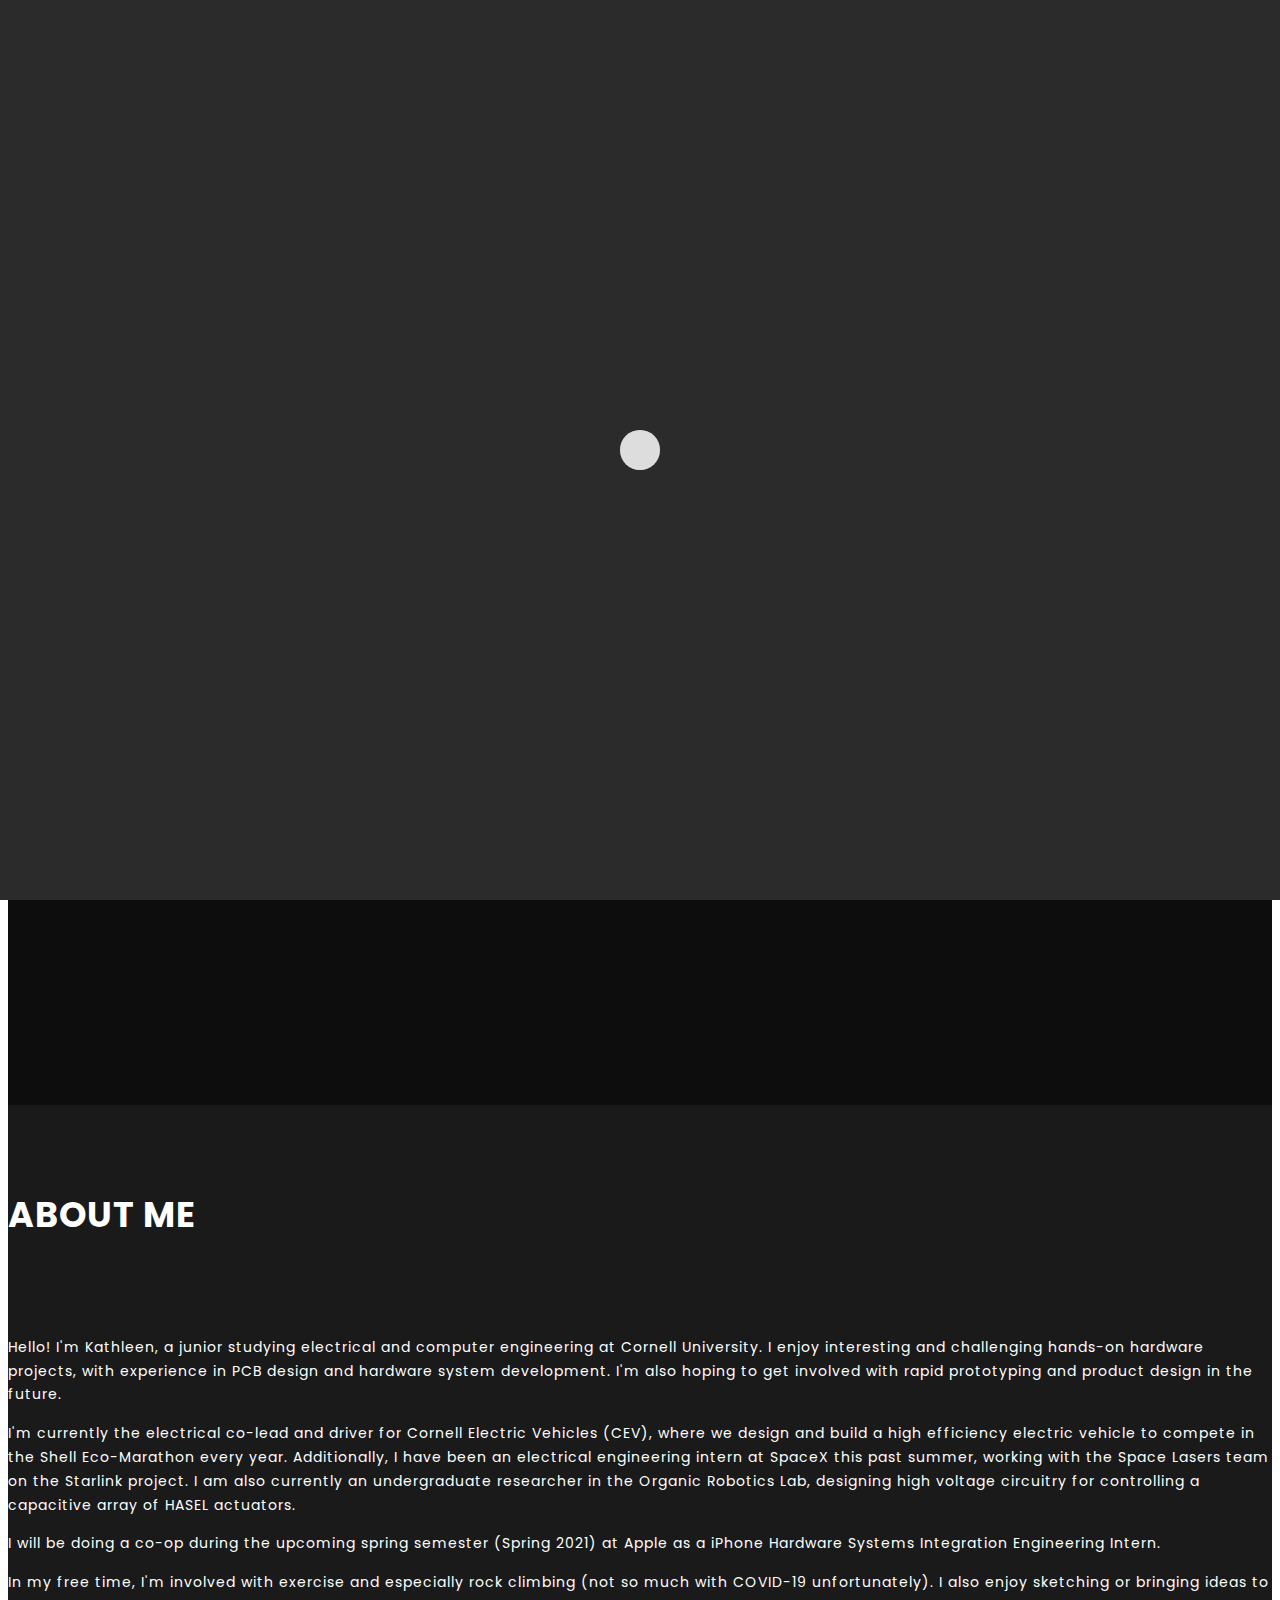
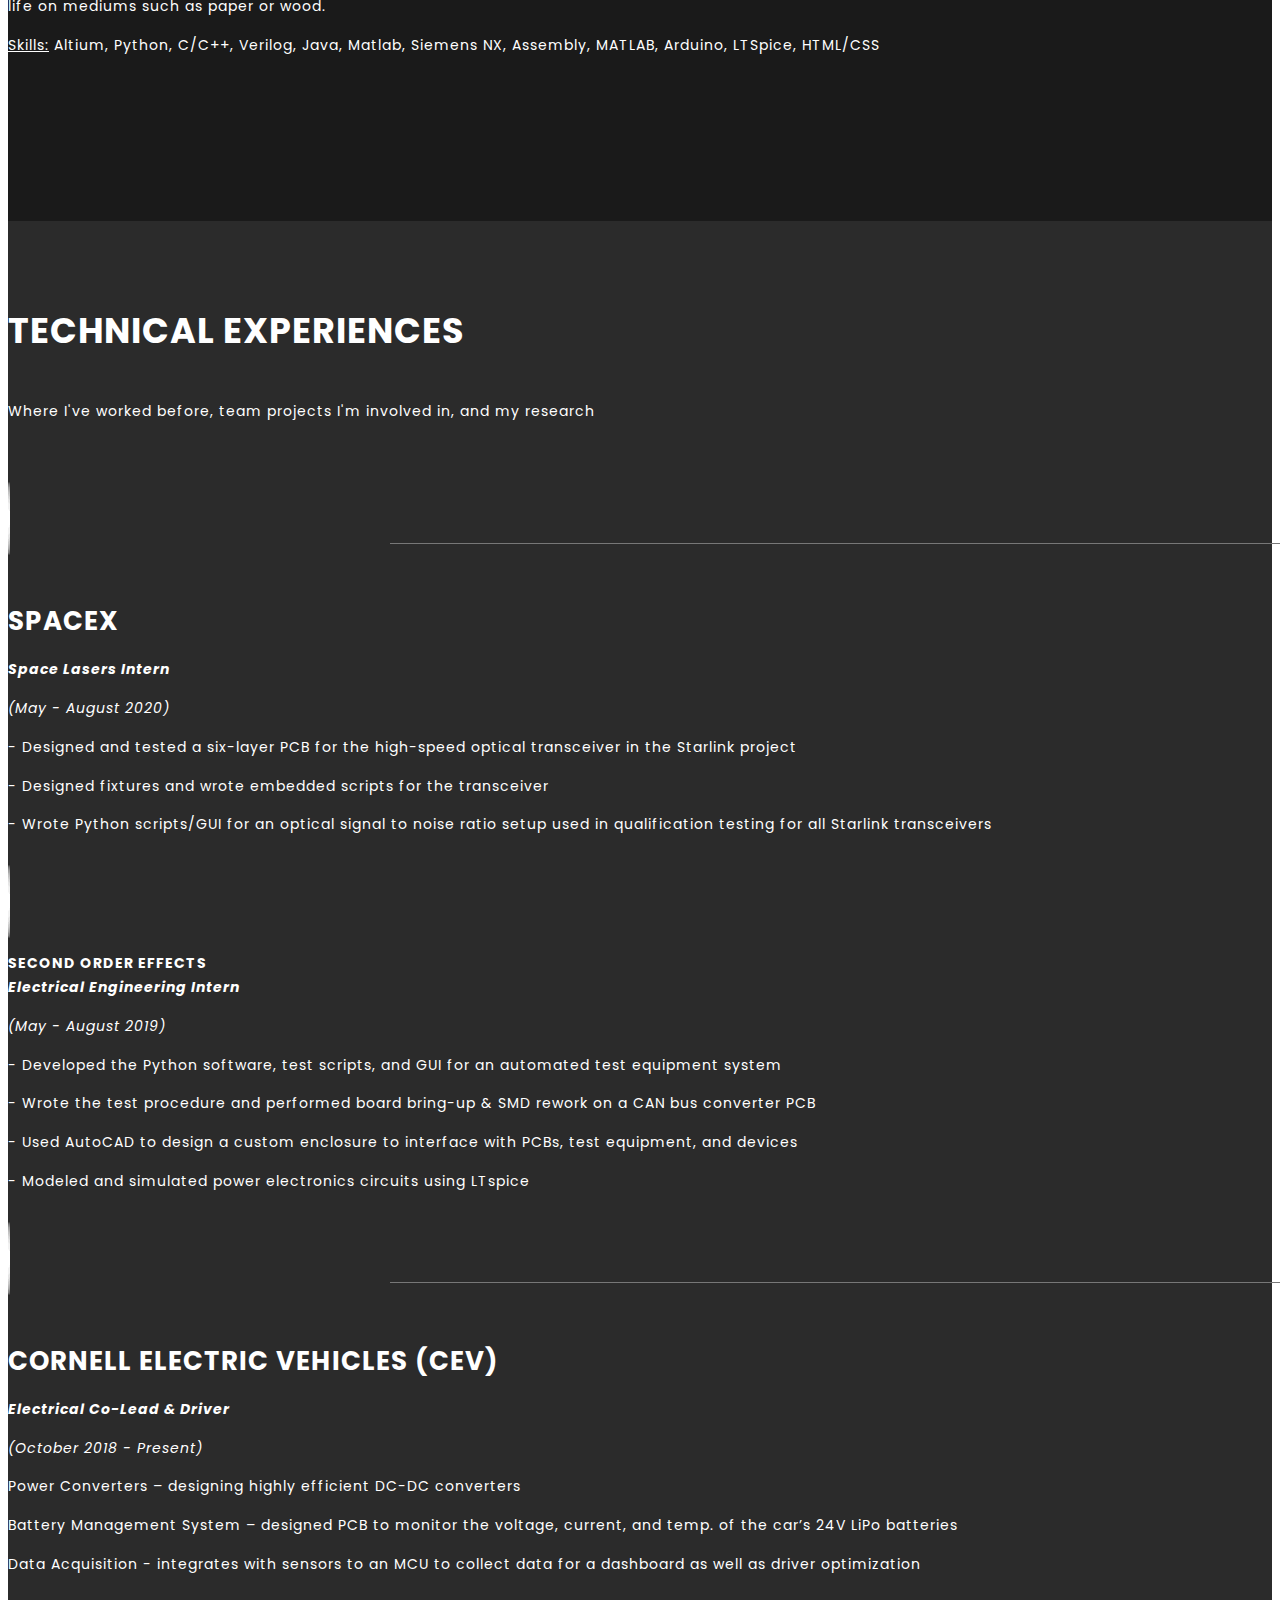
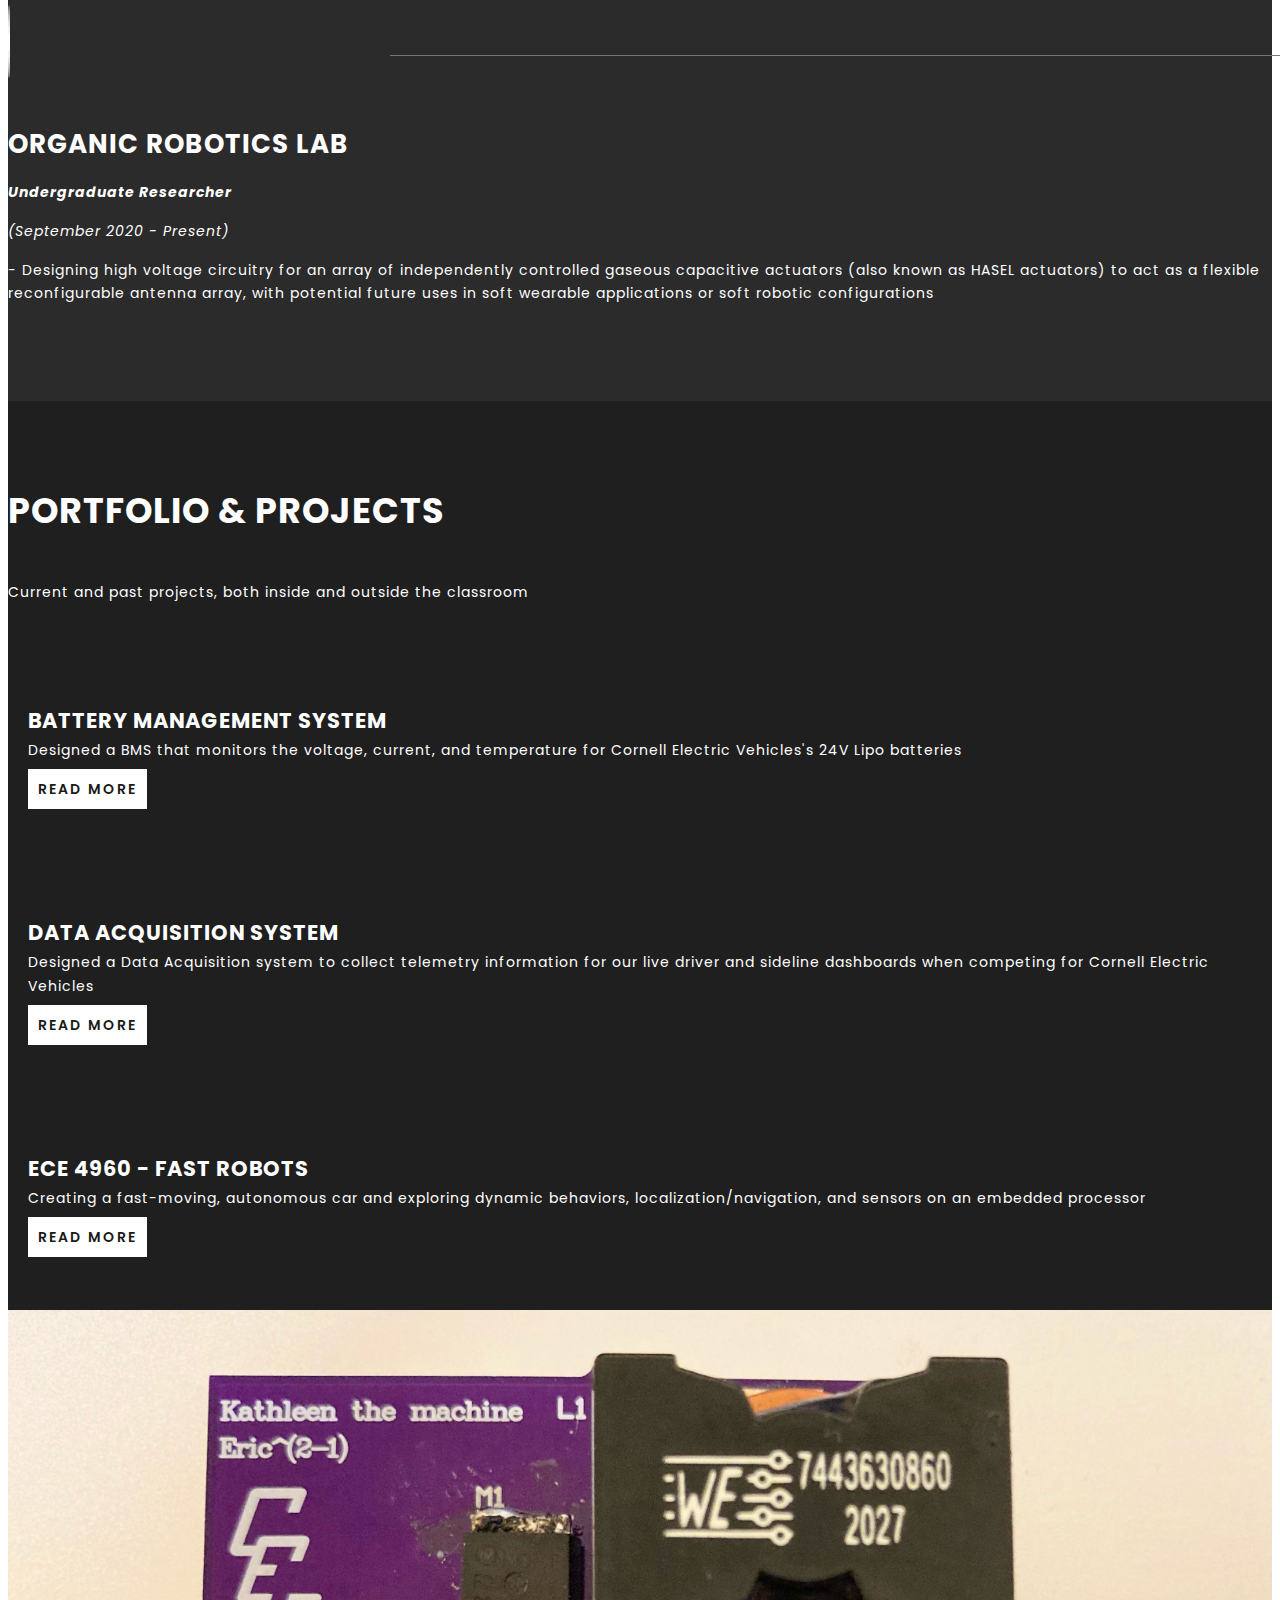
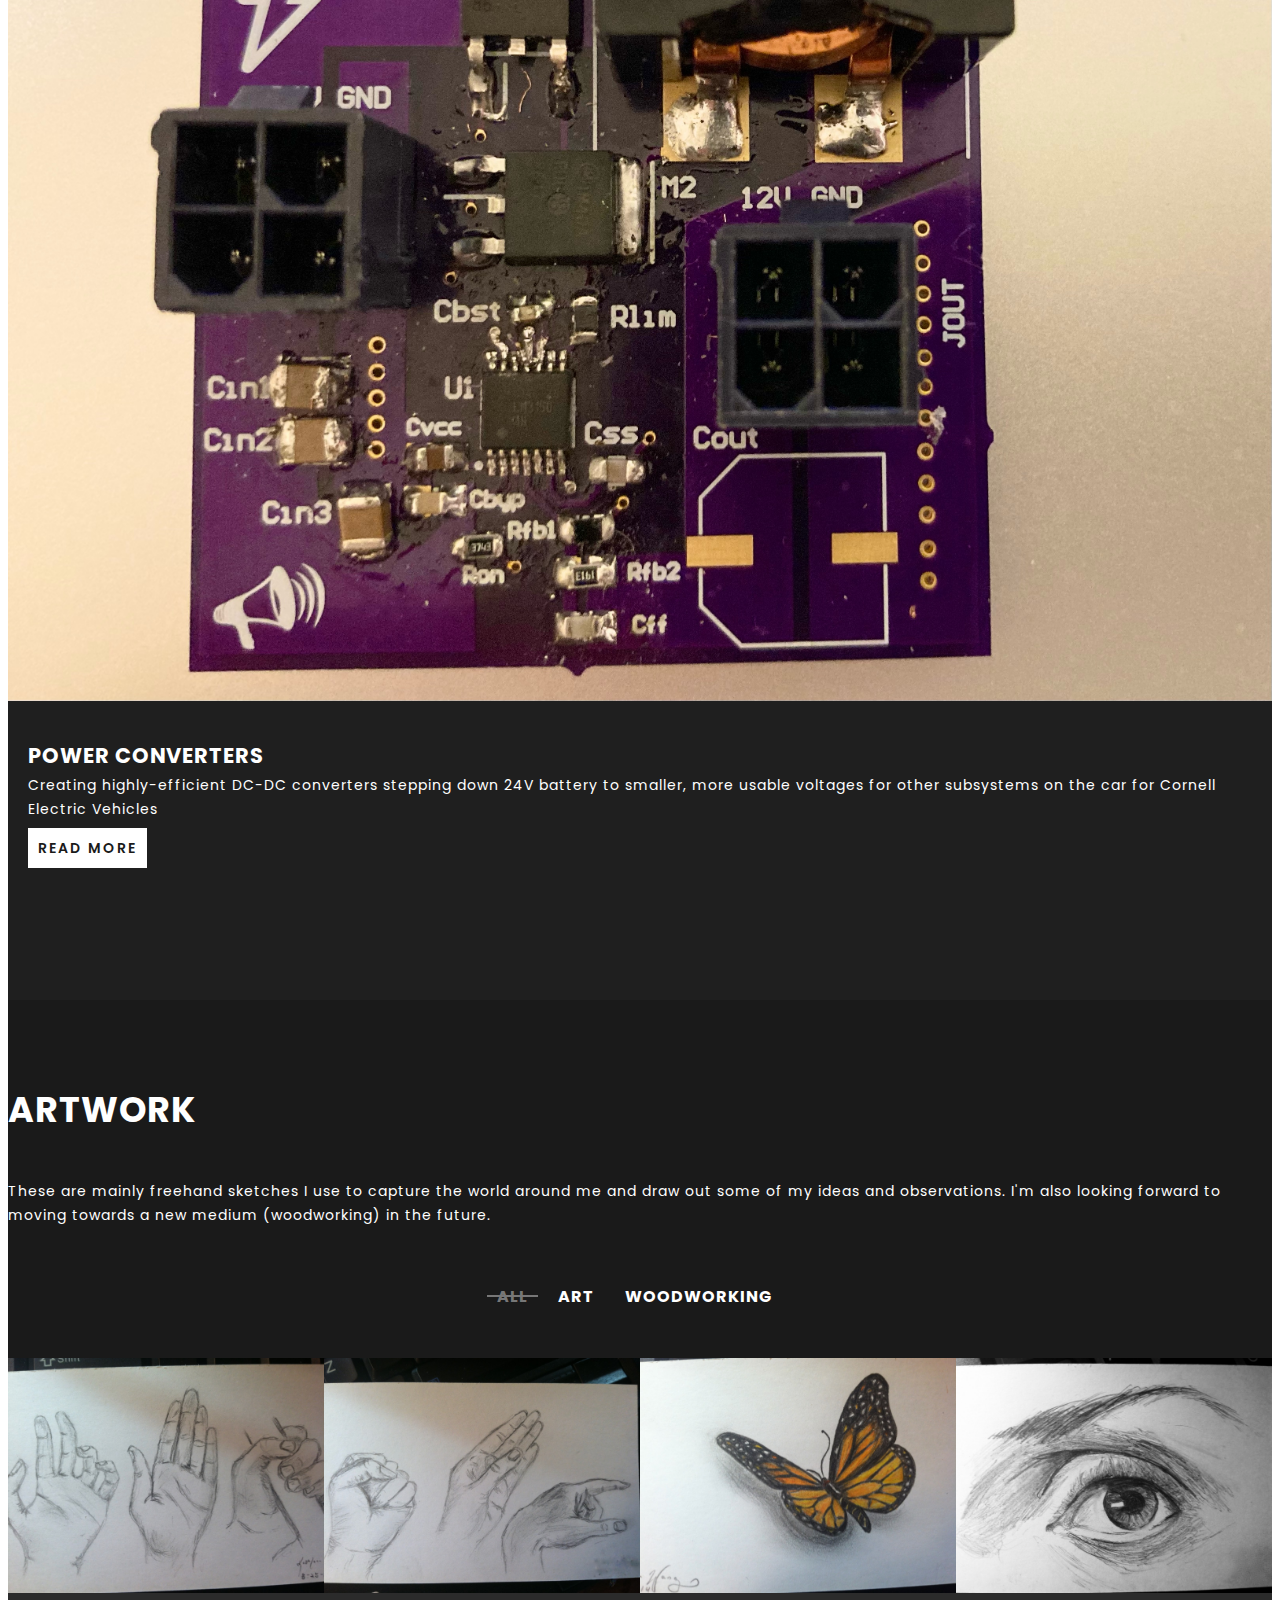
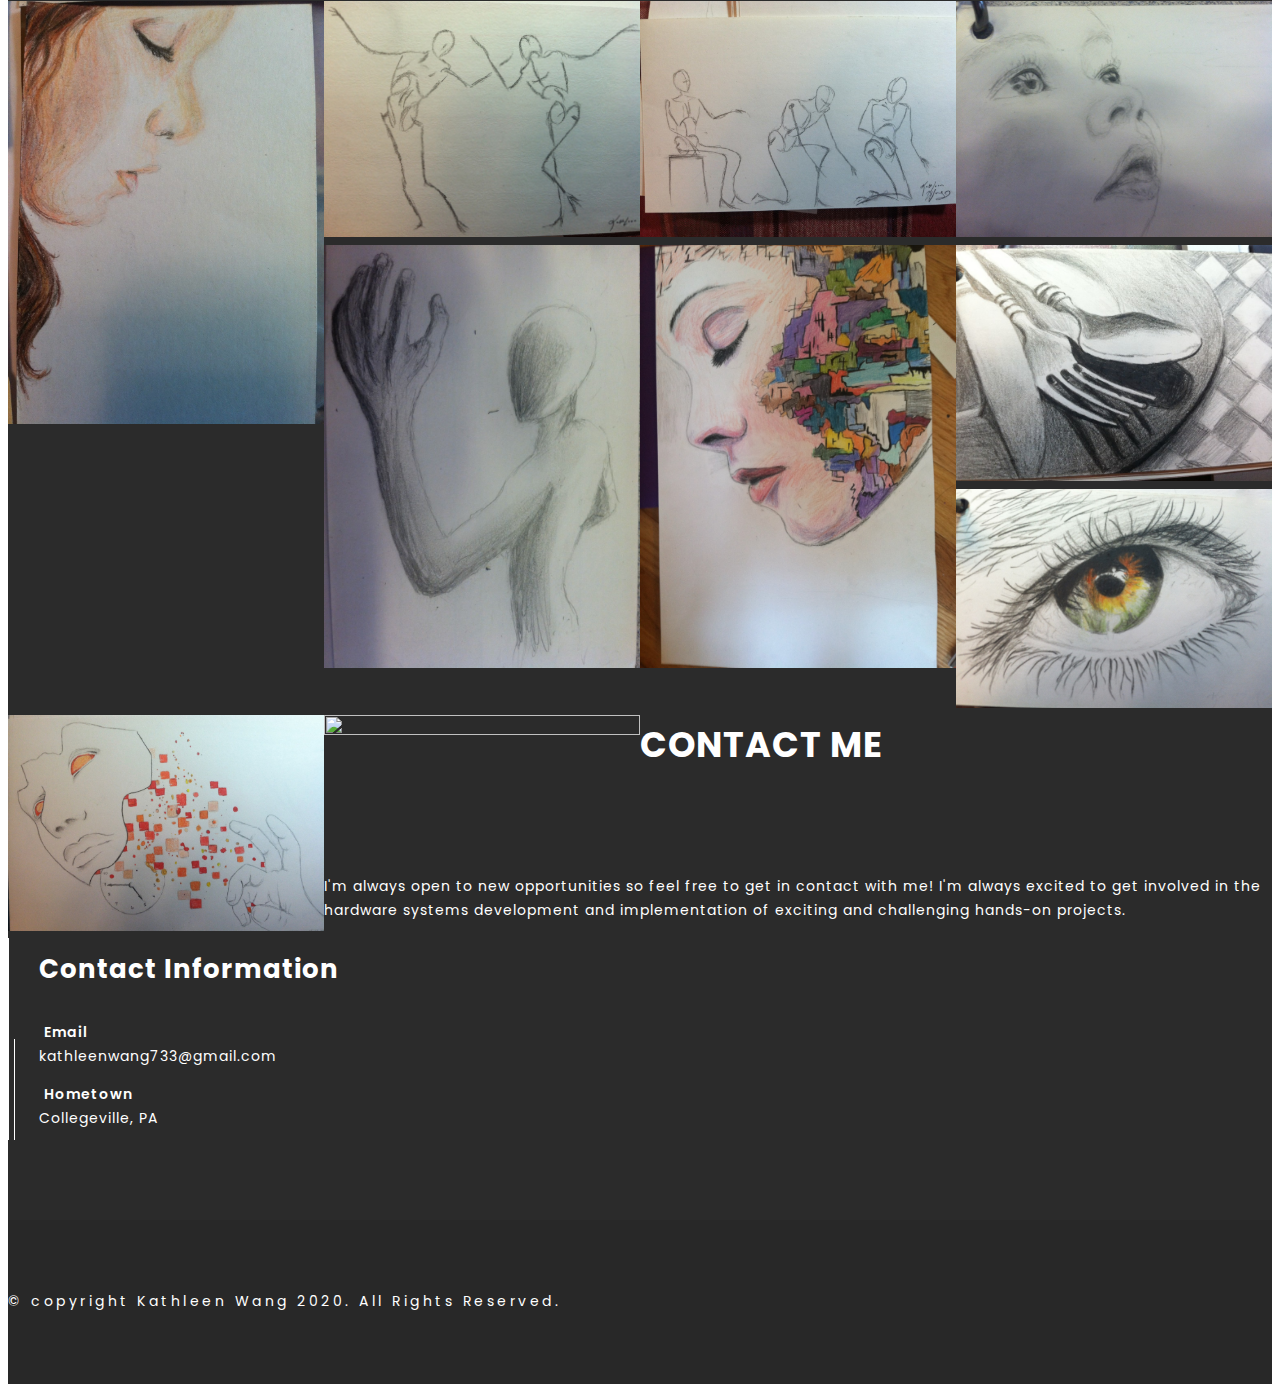
==== commit a2b0772a: "Update index.html" ====
--- a/index.html
+++ b/index.html
@@ -154,7 +154,6 @@
                     <!-- section title -->
                     <div class="section-title text-center">
                         <h2>about me</h2>
-                        <p><b>Kathleen Wang</b></p>
                     </div>
                 </div>
             </div>
@@ -177,7 +176,7 @@
                     <div class="about-info">
                         <p>Hello! I'm Kathleen, a junior studying electrical and computer engineering at 
                             Cornell University. I enjoy interesting and challenging hands-on hardware projects, 
-                            with experience and interests in PCB design and hardware system development. I'm also hoping to 
+                            with experience in PCB design and hardware system development. I'm also hoping to 
                             get involved with rapid prototyping and product design in the future. 
                         </p>
                         <p>I'm currently the electrical co-lead and driver for Cornell Electric Vehicles (CEV), where we design and build  
@@ -232,6 +231,21 @@
                 </div>
                 <div class="col-md-3 col-sm-6">
                     <!-- single service -->
+                    <div class="service service_box4">
+                        <i class="fa fa-joomla" aria-hidden="true"></i>
+                        <div class="service-info">
+                            <h4>Second Order Effects</h4>
+                            <p><i><b>Electrical Engineering Intern</b></i></p>
+                            <p><i>(May - August 2019)</i></p>
+                            <p>- Developed the Python software, test scripts, and GUI for an automated test equipment system</p>
+                            <p>- Wrote the test procedure and performed board bring-up & SMD rework on a CAN bus converter PCB</p>
+                            <p>- Used AutoCAD to design a custom enclosure to interface with PCBs, test equipment, and devices</p>
+                            <p>- Modeled and simulated power electronics circuits using LTspice</p>
+                        </div>
+                    </div>
+                </div>
+                <div class="col-md-3 col-sm-6">
+                    <!-- single service -->
                     <div class="service service_box2">
                         <i class="fa fa-car" aria-hidden="true"></i>
                         <div class="service-info">
@@ -255,27 +269,14 @@
                             <h3>Organic Robotics Lab</h3>
                             <p><i><b>Undergraduate Researcher</b></i></p>
                             <p><i>(September 2020 - Present)</i></p>
-                            <p>- Designing high voltage circuitry for an array of gaseous capacitive actuators to act as a flexible reconfigurable antenna array, with 
-                                potential uses in wearable applications or soft robotics
+                            <p>- Designing high voltage circuitry for an array of independently controlled gaseous capacitive actuators (also known as HASEL actuators) to act as a flexible reconfigurable antenna array, with 
+                                potential future uses in soft wearable applications or soft robotic configurations
                             </p>
-                        </div>
-                    </div>
-                </div>
-                <div class="col-md-3 col-sm-6">
-                    <!-- single service -->
-                    <div class="service service_box4">
-                        <i class="fa fa-joomla" aria-hidden="true"></i>
-                        <div class="service-info">
-                            <h3>Second Order Effects</h3>
-                            <p><i><b>Electrical Engineering Intern</b></i></p>
-                            <p><i>(May - August 2019)</i></p>
-                            <p>- Developed the Python software, test scripts, and GUI for an automated test equipment system</p>
-                            <p>- Wrote the test procedure and performed board bring-up & SMD rework on a CAN bus converter PCB</p>
-                            <p>- Used AutoCAD to design a custom enclosure to interface with PCBs, test equipment, and devices</p>
-                            <p>- Modeled and simulated power electronics circuits using LTspice</p>
-                        </div>
-                    </div>
-                </div>
+                            <p></p>
+                        </div>
+                    </div>
+                </div>
+                
             </div>
         </div>
     </section>
@@ -377,8 +378,9 @@
                 <div class="col-sm-8 col-sm-offset-2">
                     <!-- section title -->
                     <div class="section-title text-center">
-                        <h2>Art </h2>
-                
+                        <h2>Artwork</h2>
+                        <p>These are mainly freehand sketches I use to capture the world around me and draw out some of my ideas and observations.
+                            I'm also looking forward to moving towards a new medium (woodworking) in the future.</p>
                     </div>
                 </div>
             </div>
@@ -628,7 +630,9 @@
                     <!-- contact form content -->
                     <div class="contact-form-area">
                         <p></p>
-                        <p>Feel free to get in touch or just say hi! I'm always open to new opportunities.</p>
+                        <p>I'm always open to new opportunities so feel free to get in contact with me! I'm always excited to get involved 
+                            in the hardware systems development and implementation of exciting and challenging hands-on projects. 
+                        </p>
                         <!-- contact form -->
                     </div>
                     <!-- /.contact form content -->
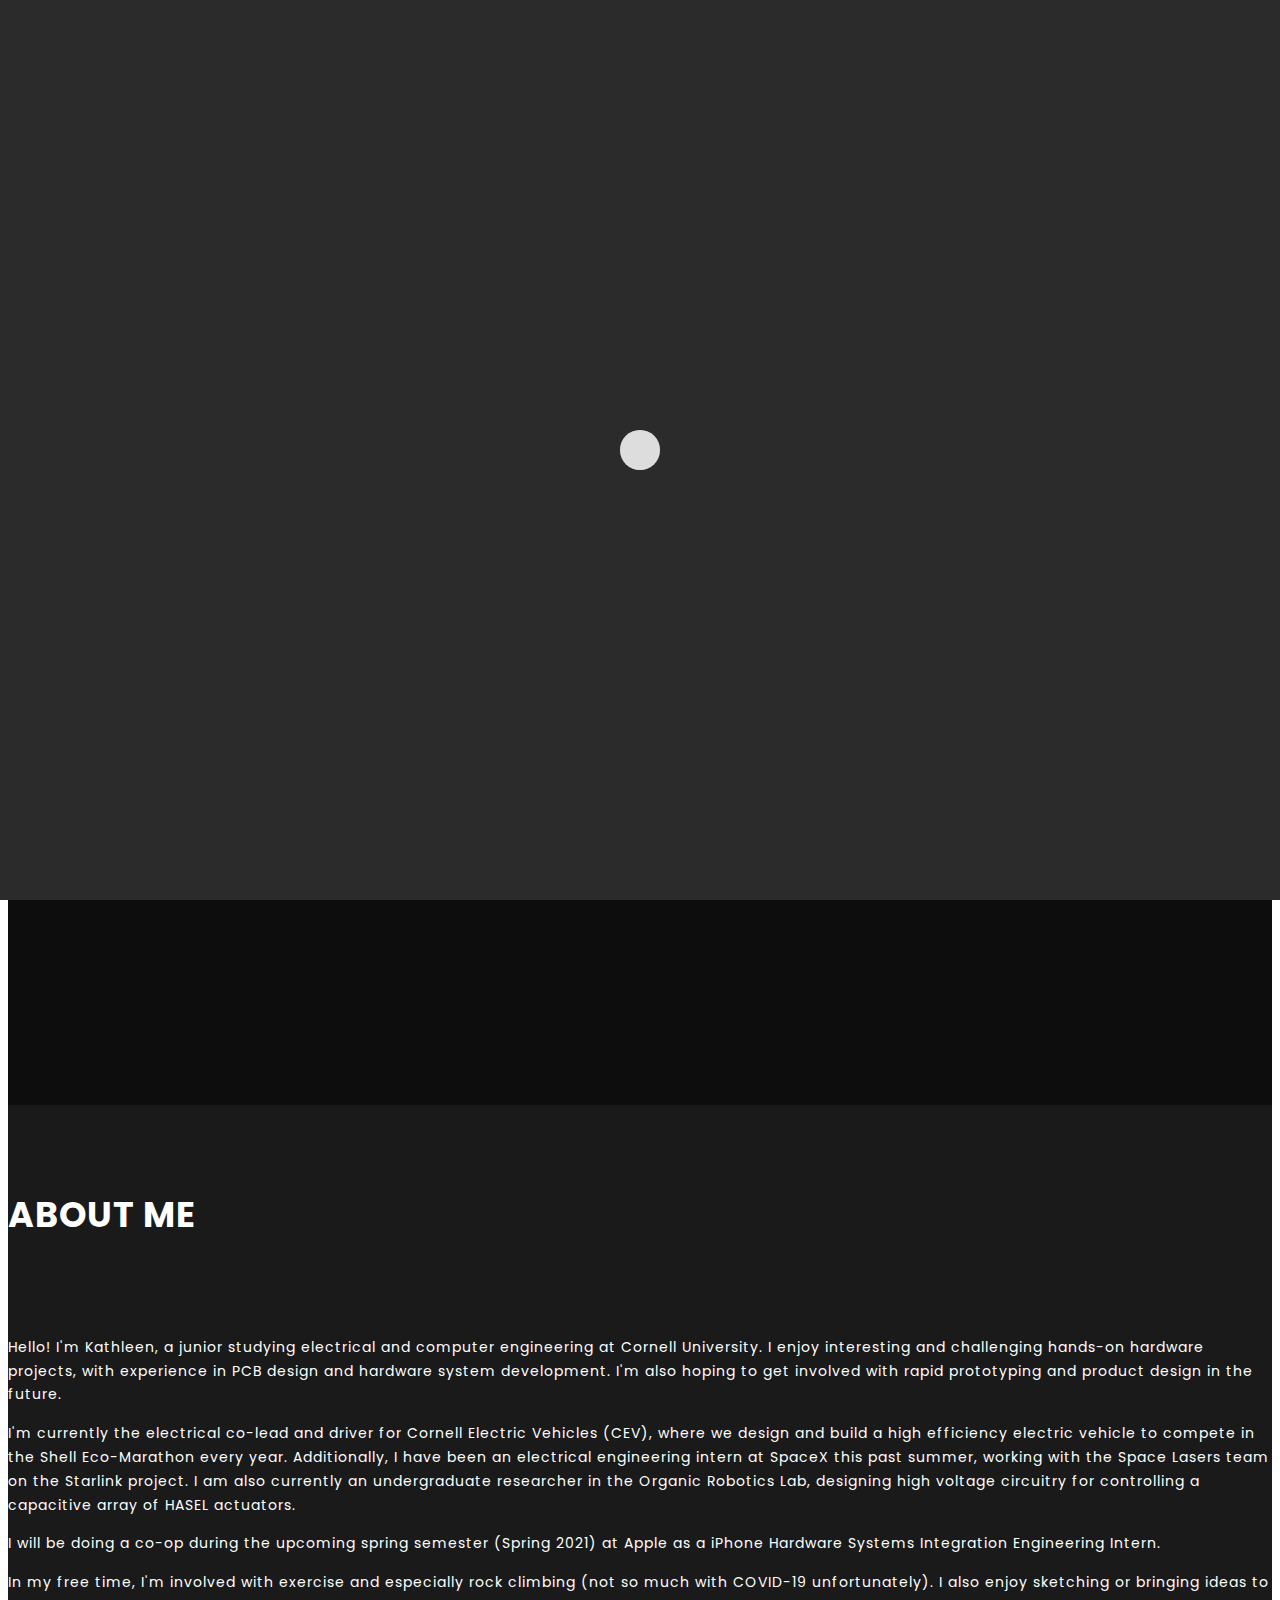
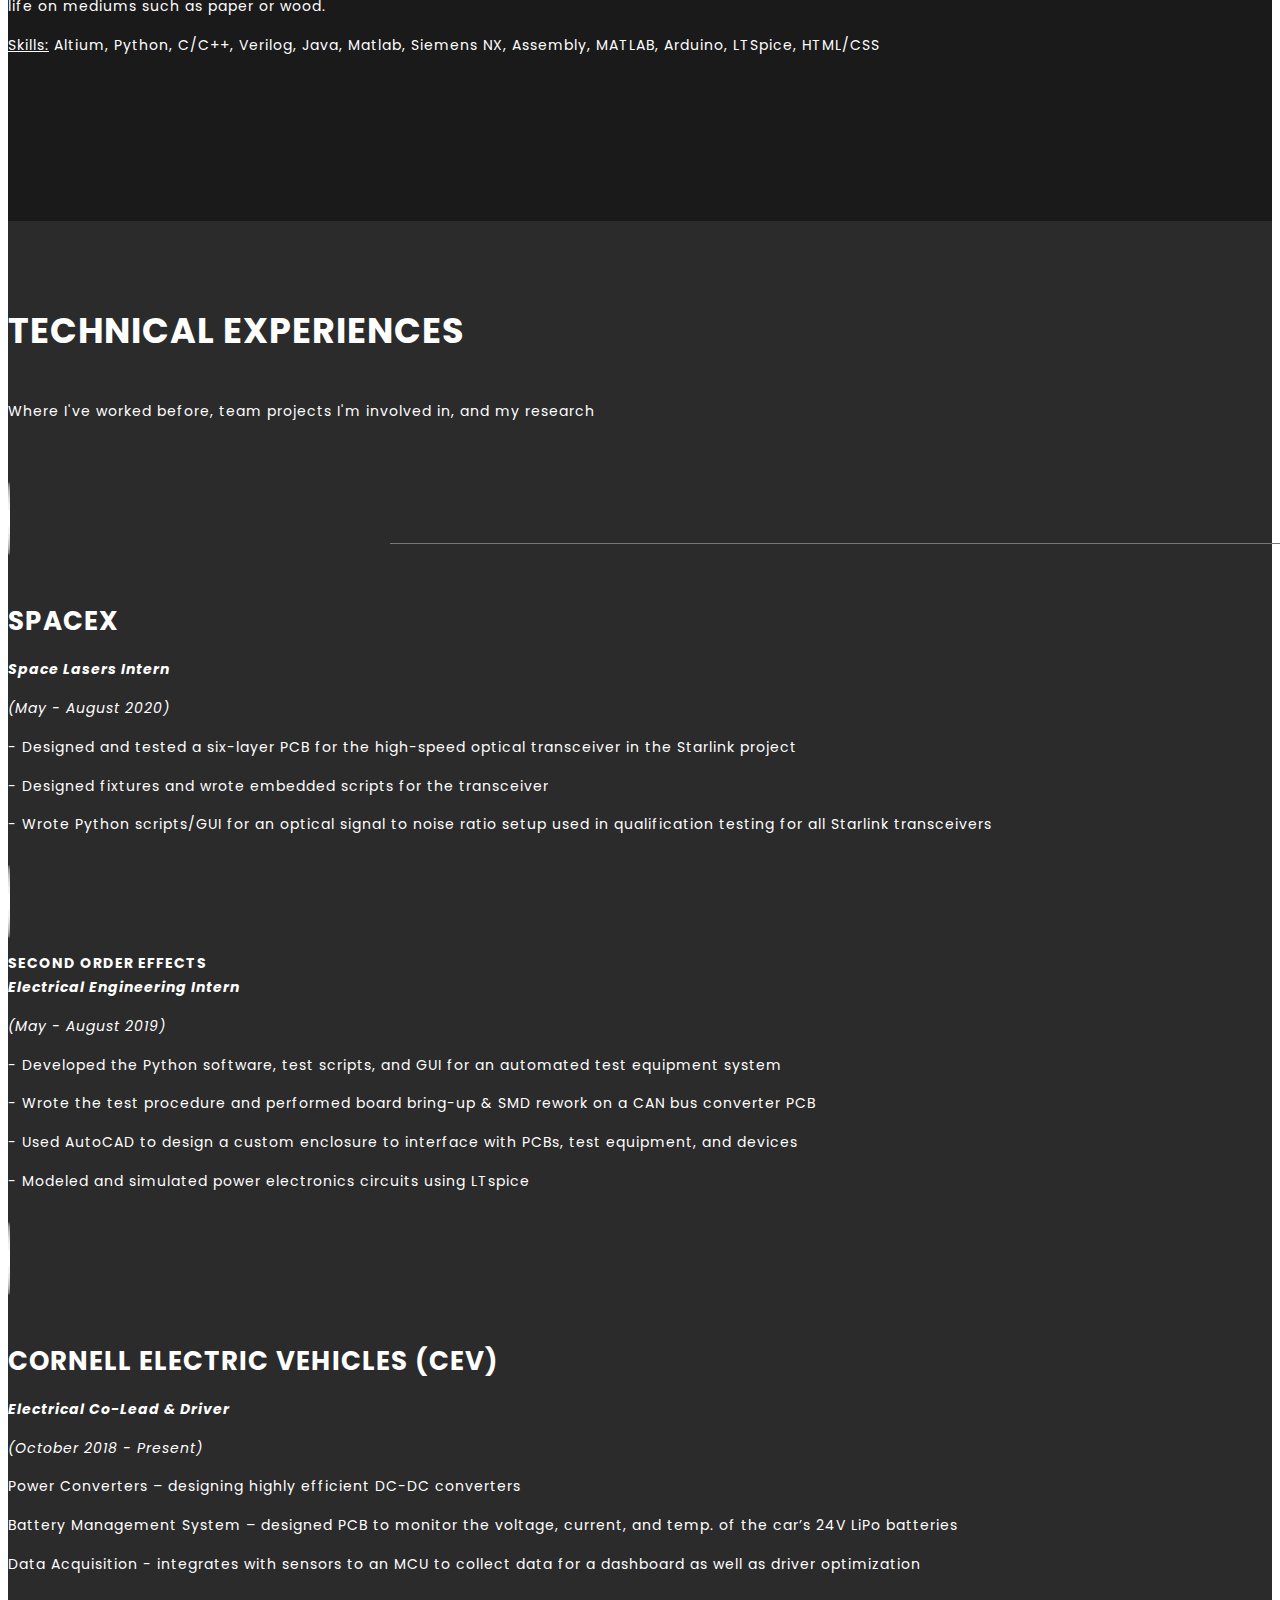
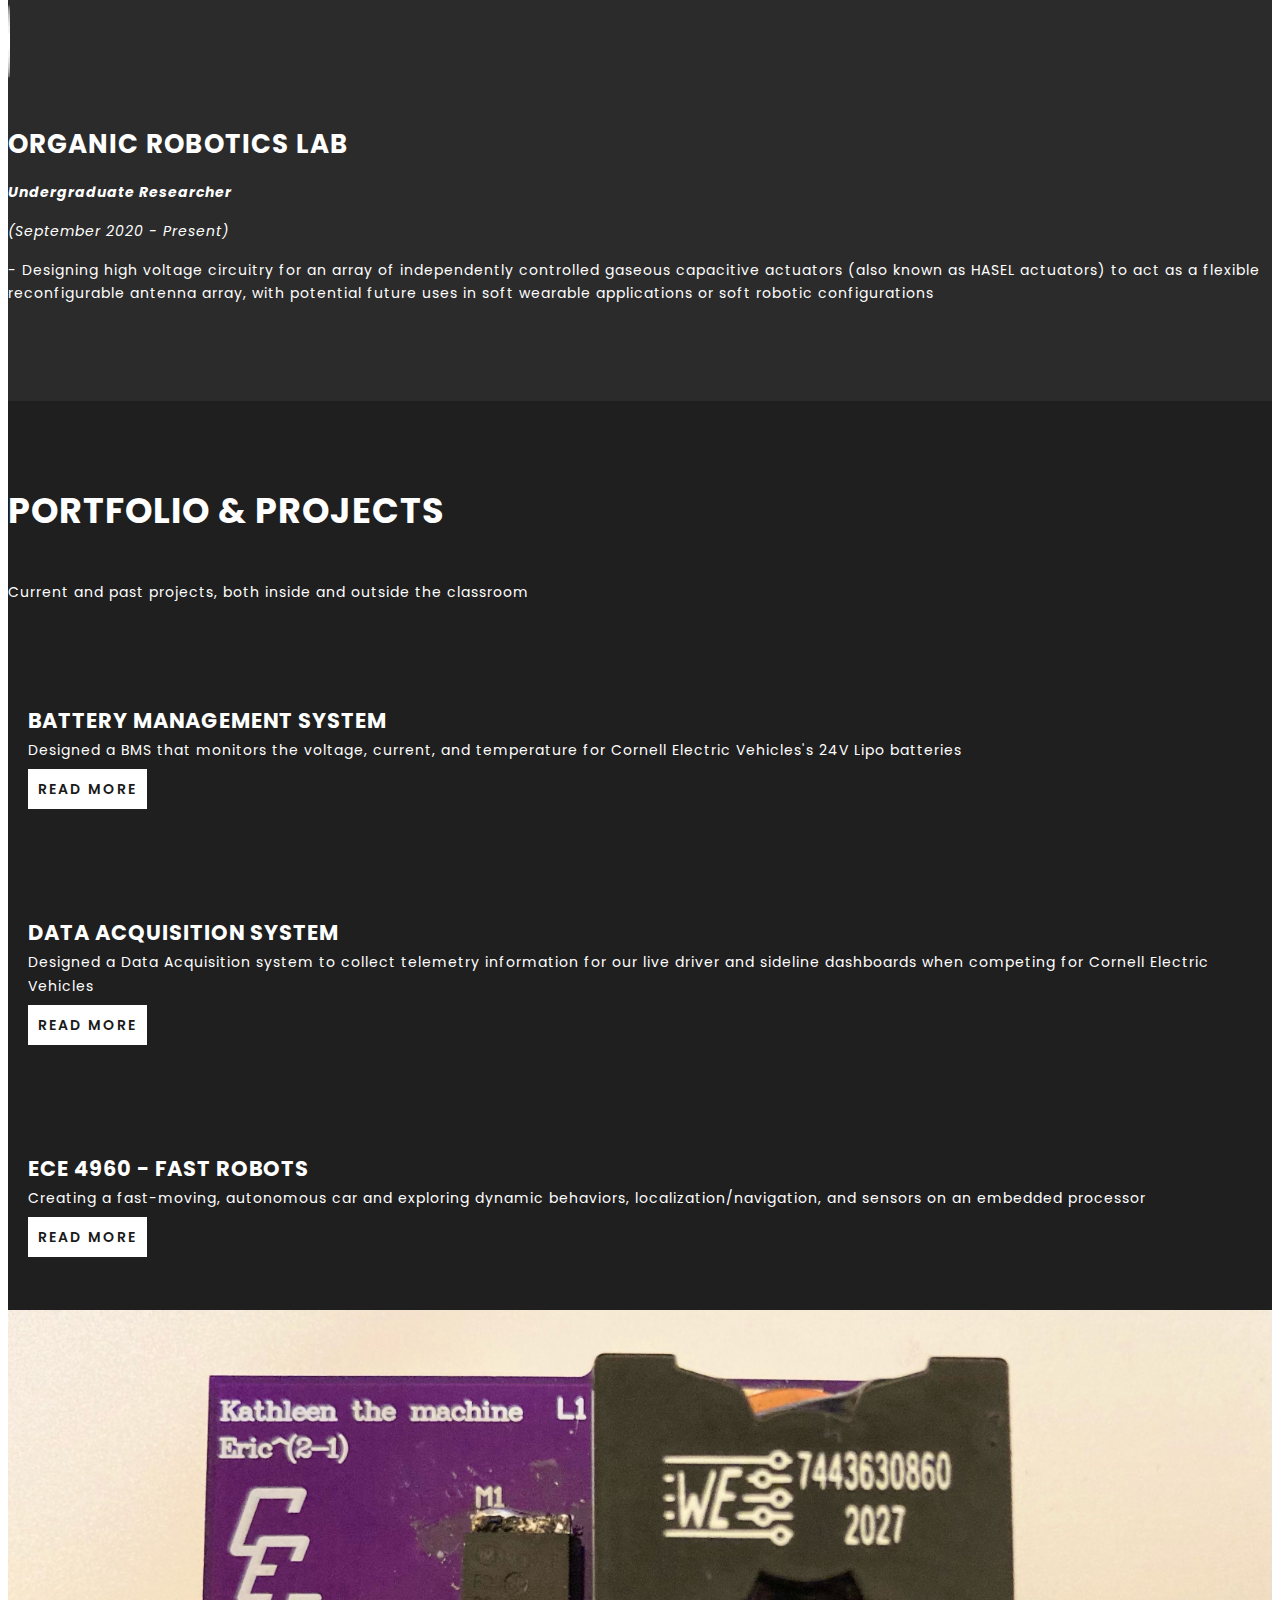
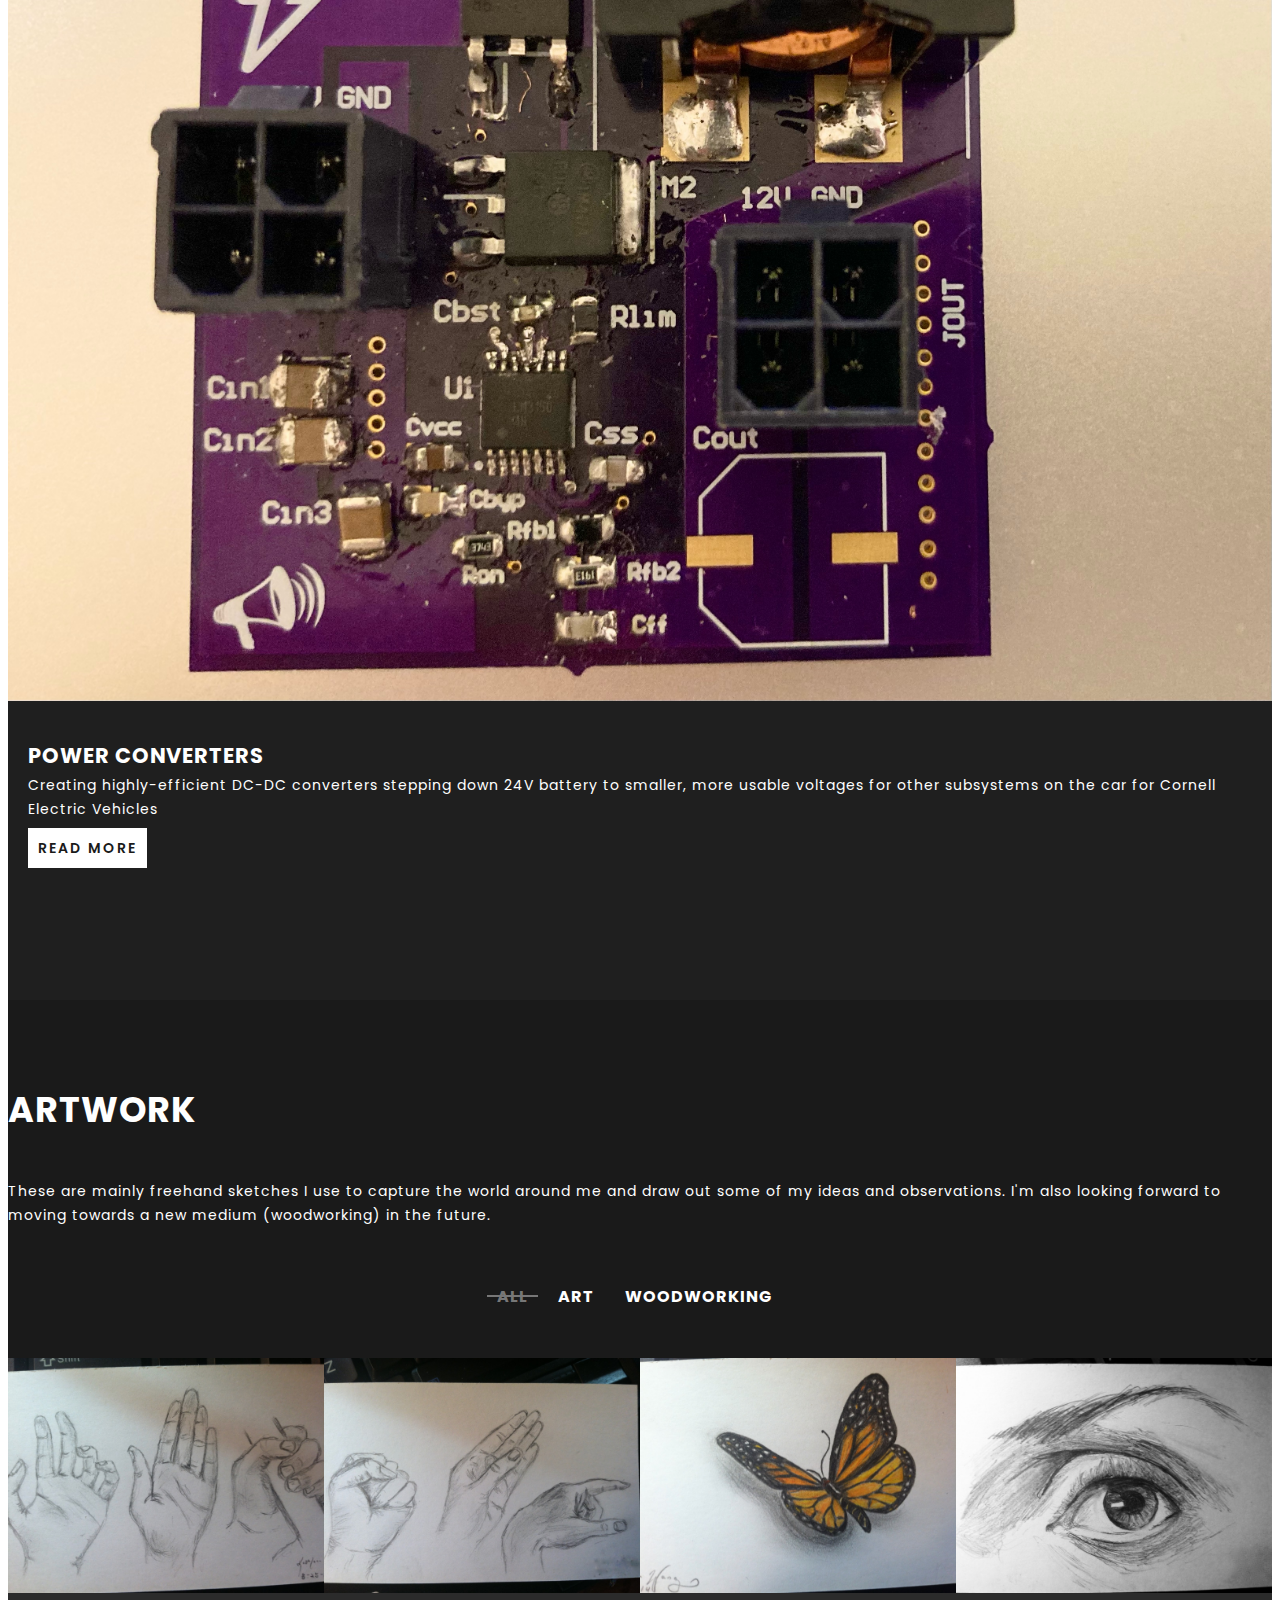
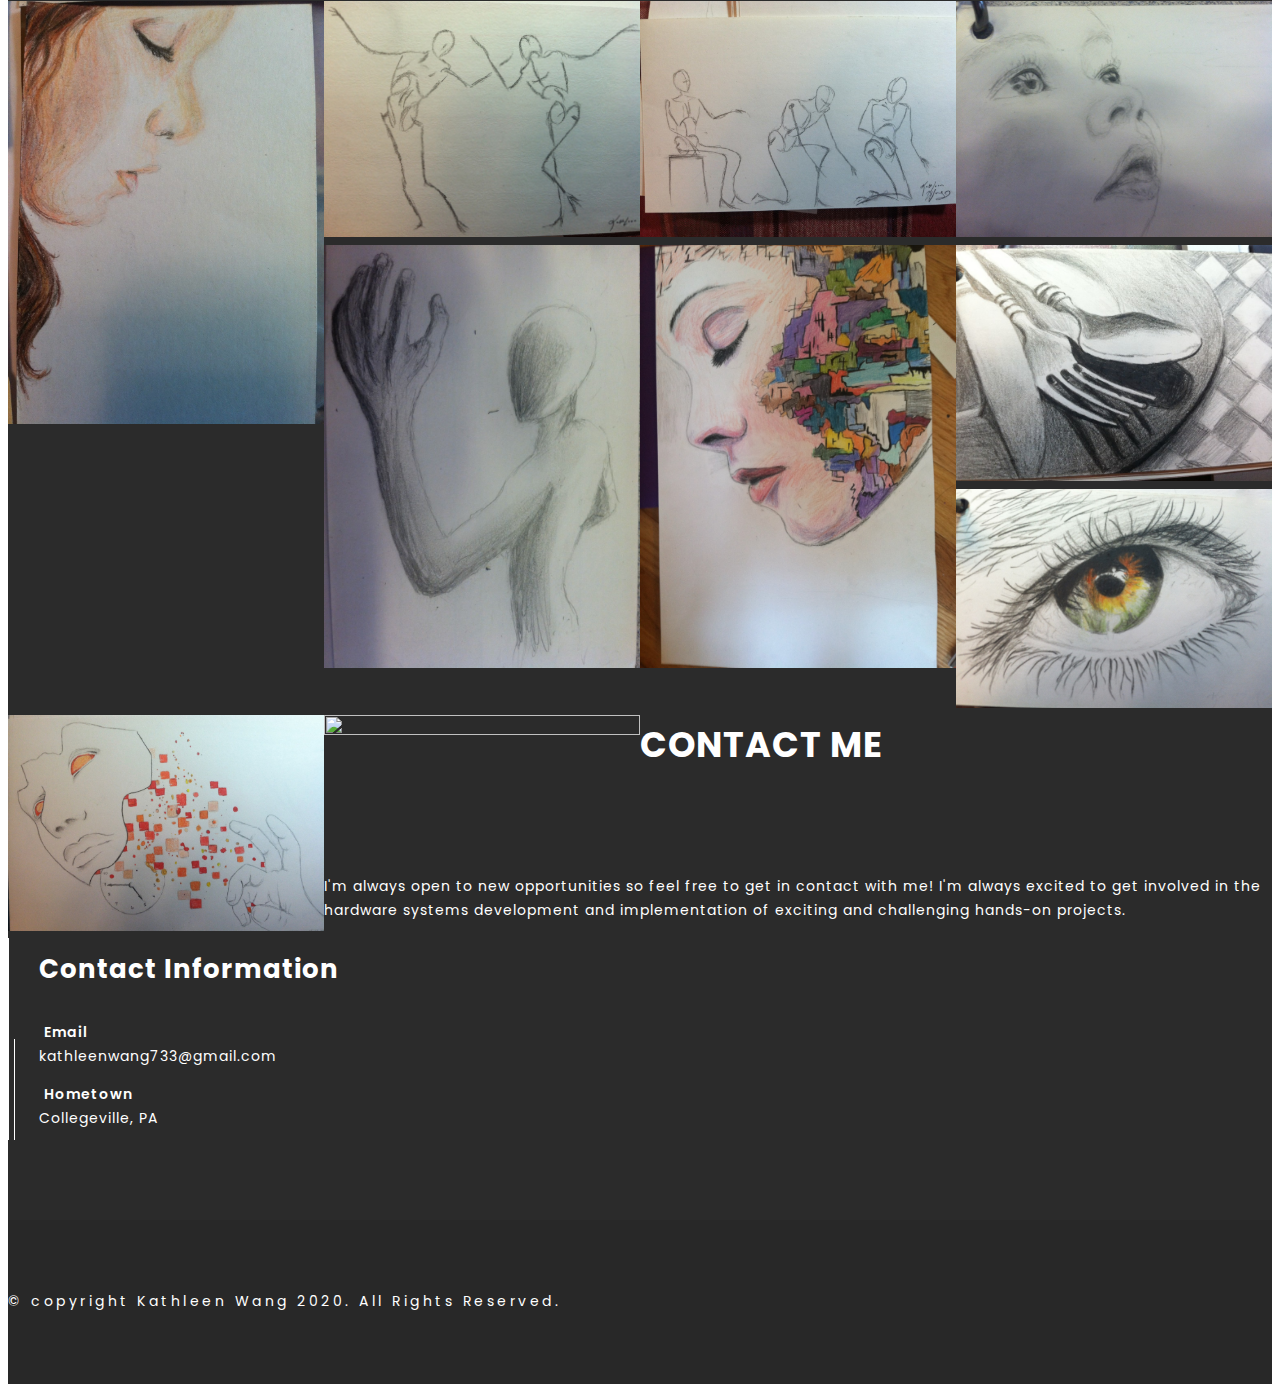
==== commit a95ac703: "a" ====
--- a/index.html
+++ b/index.html
@@ -246,7 +246,7 @@
                 </div>
                 <div class="col-md-3 col-sm-6">
                     <!-- single service -->
-                    <div class="service service_box2">
+                    <div class="service service_box4">
                         <i class="fa fa-car" aria-hidden="true"></i>
                         <div class="service-info">
                             <h3>Cornell Electric Vehicles (CEV)</h3>
@@ -263,7 +263,7 @@
                 </div>
                 <div class="col-md-3 col-sm-6">
                     <!-- single service -->
-                    <div class="service service_box3">
+                    <div class="service service_box4">
                         <i class="fa fa-cogs" aria-hidden="true"></i>
                         <div class="service-info">
                             <h3>Organic Robotics Lab</h3>
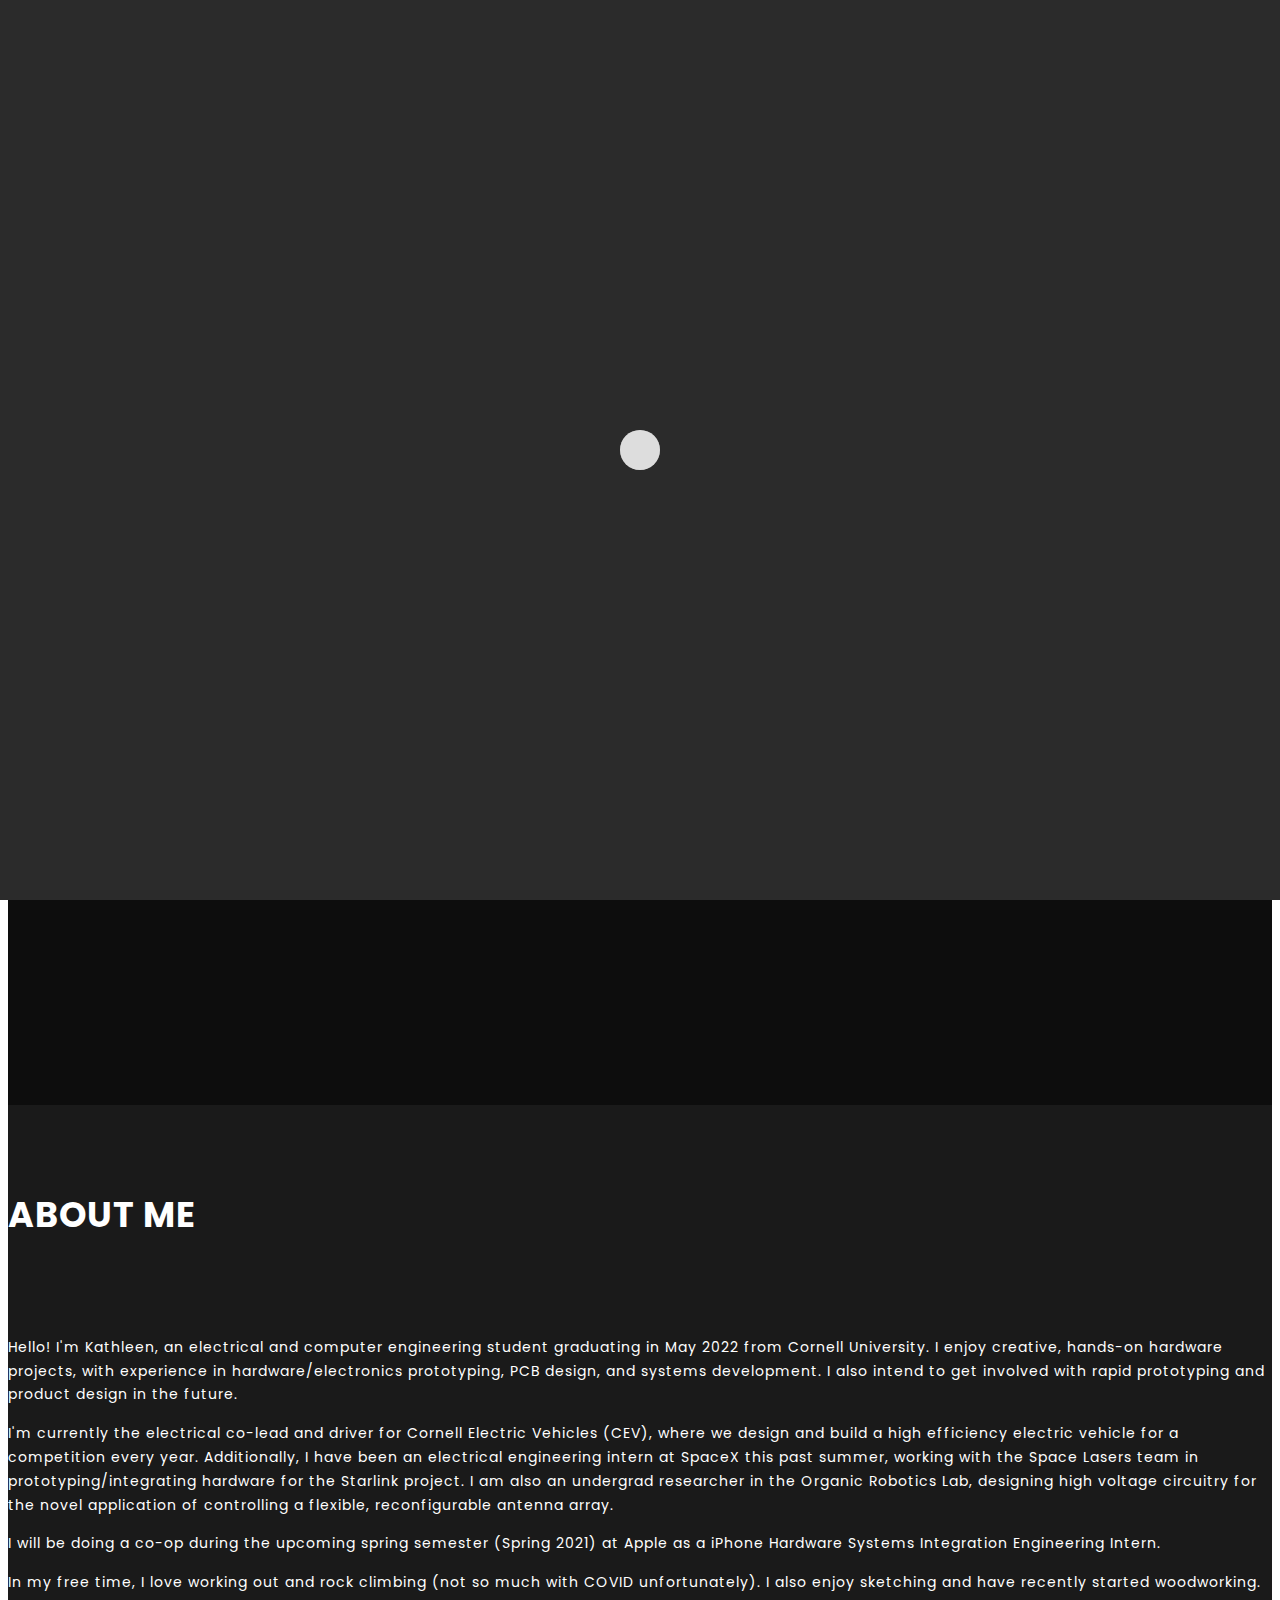
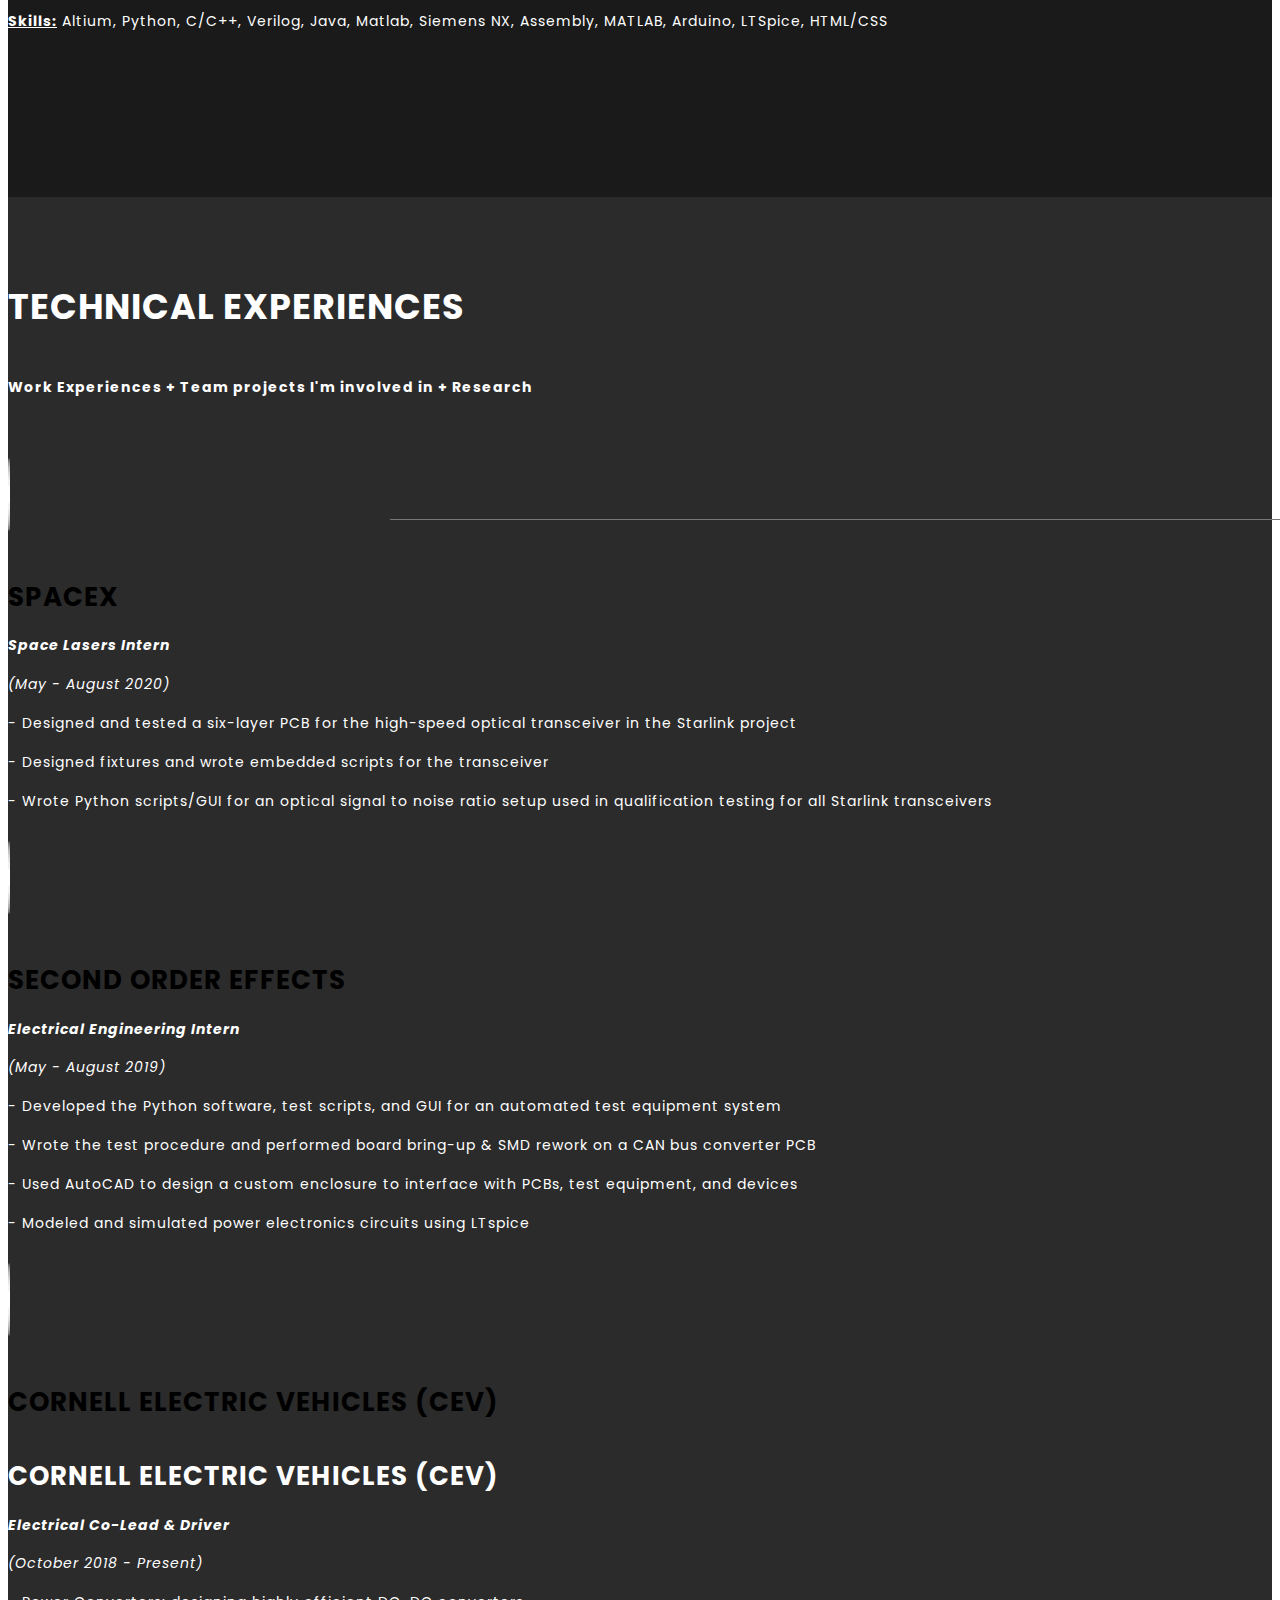
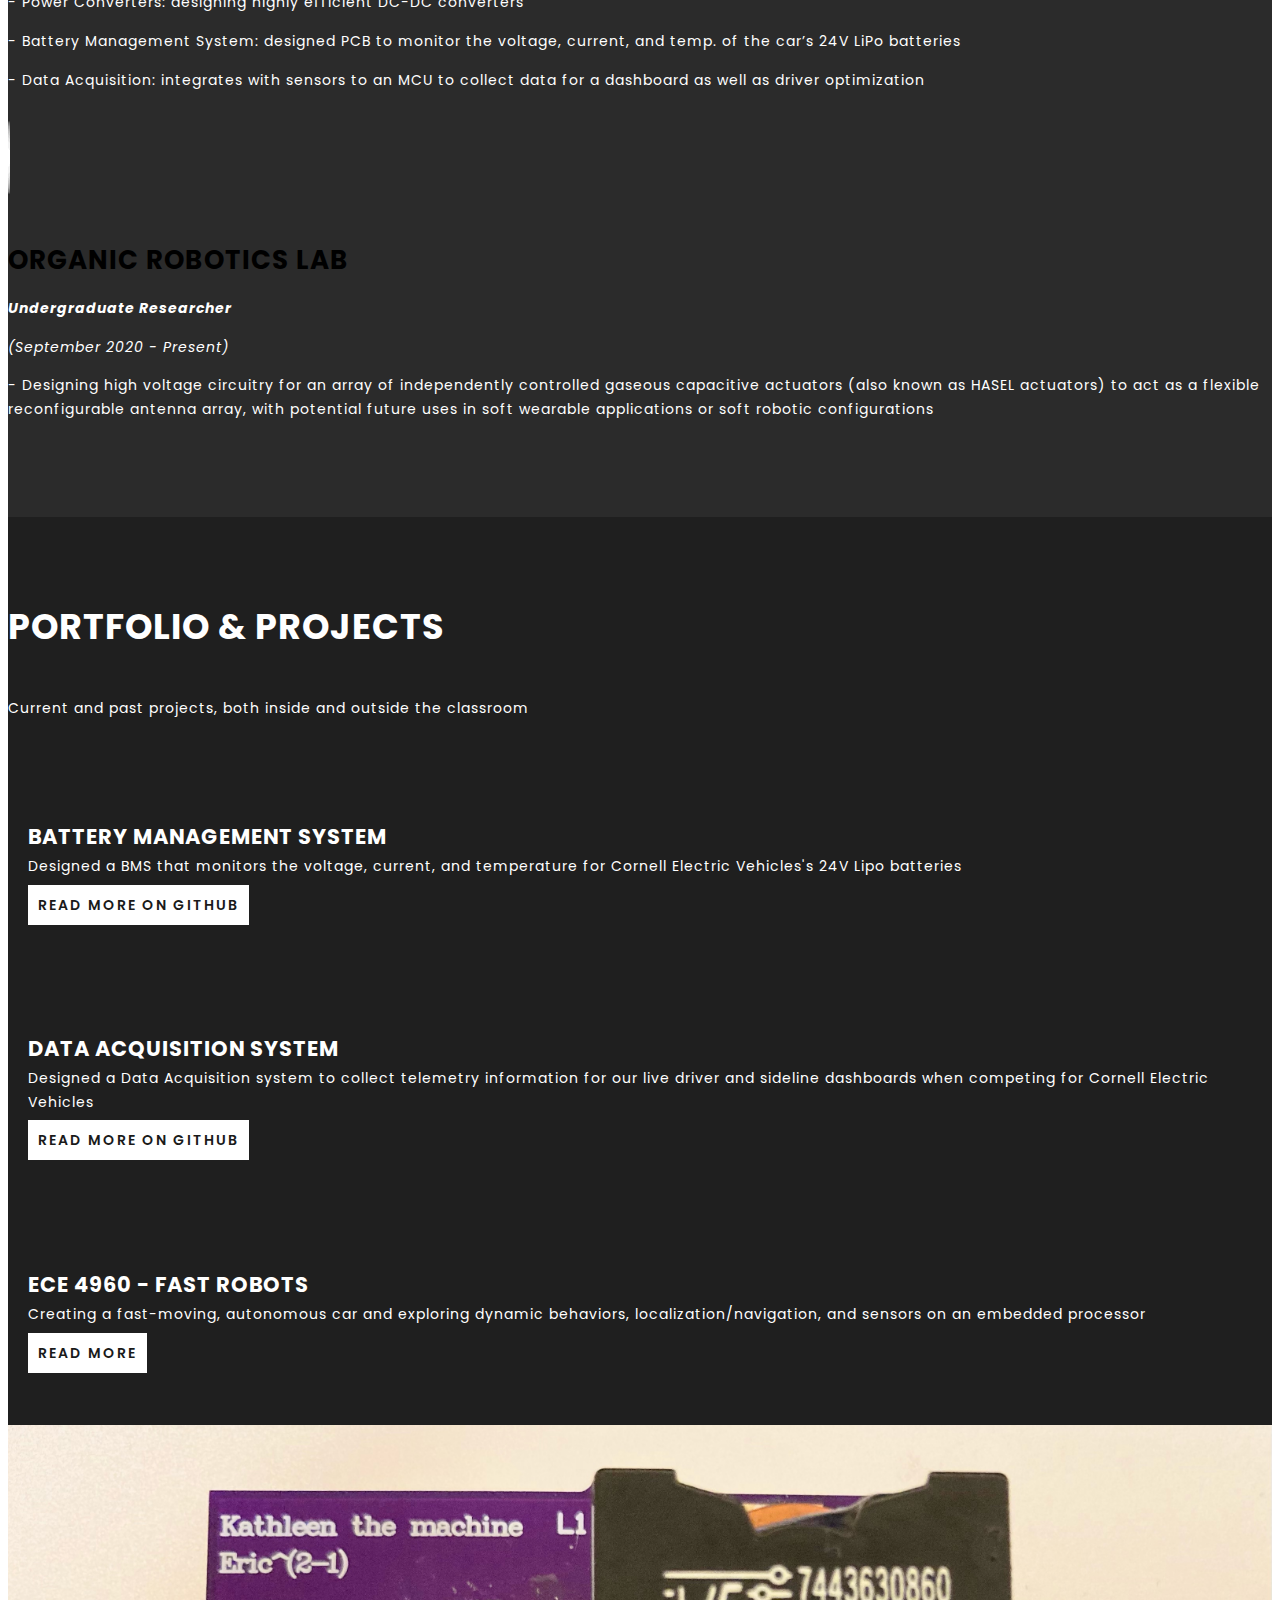
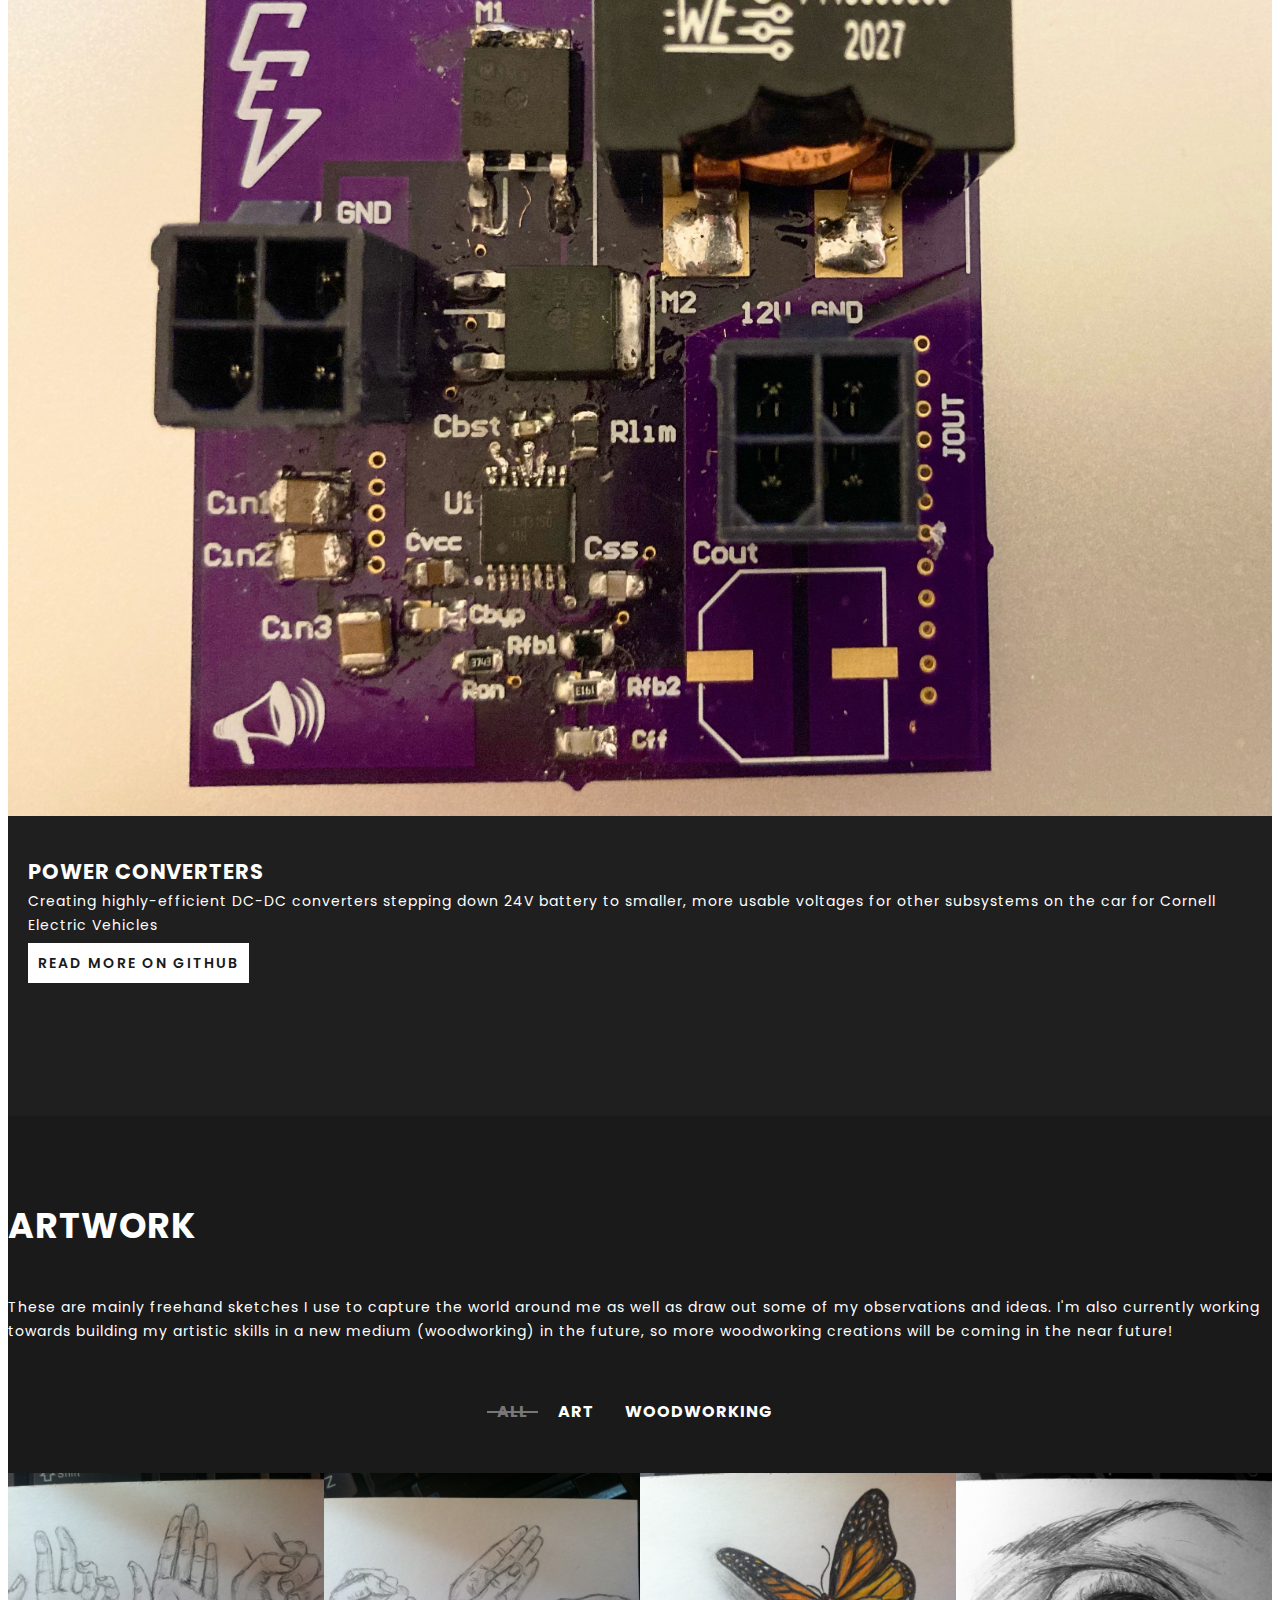
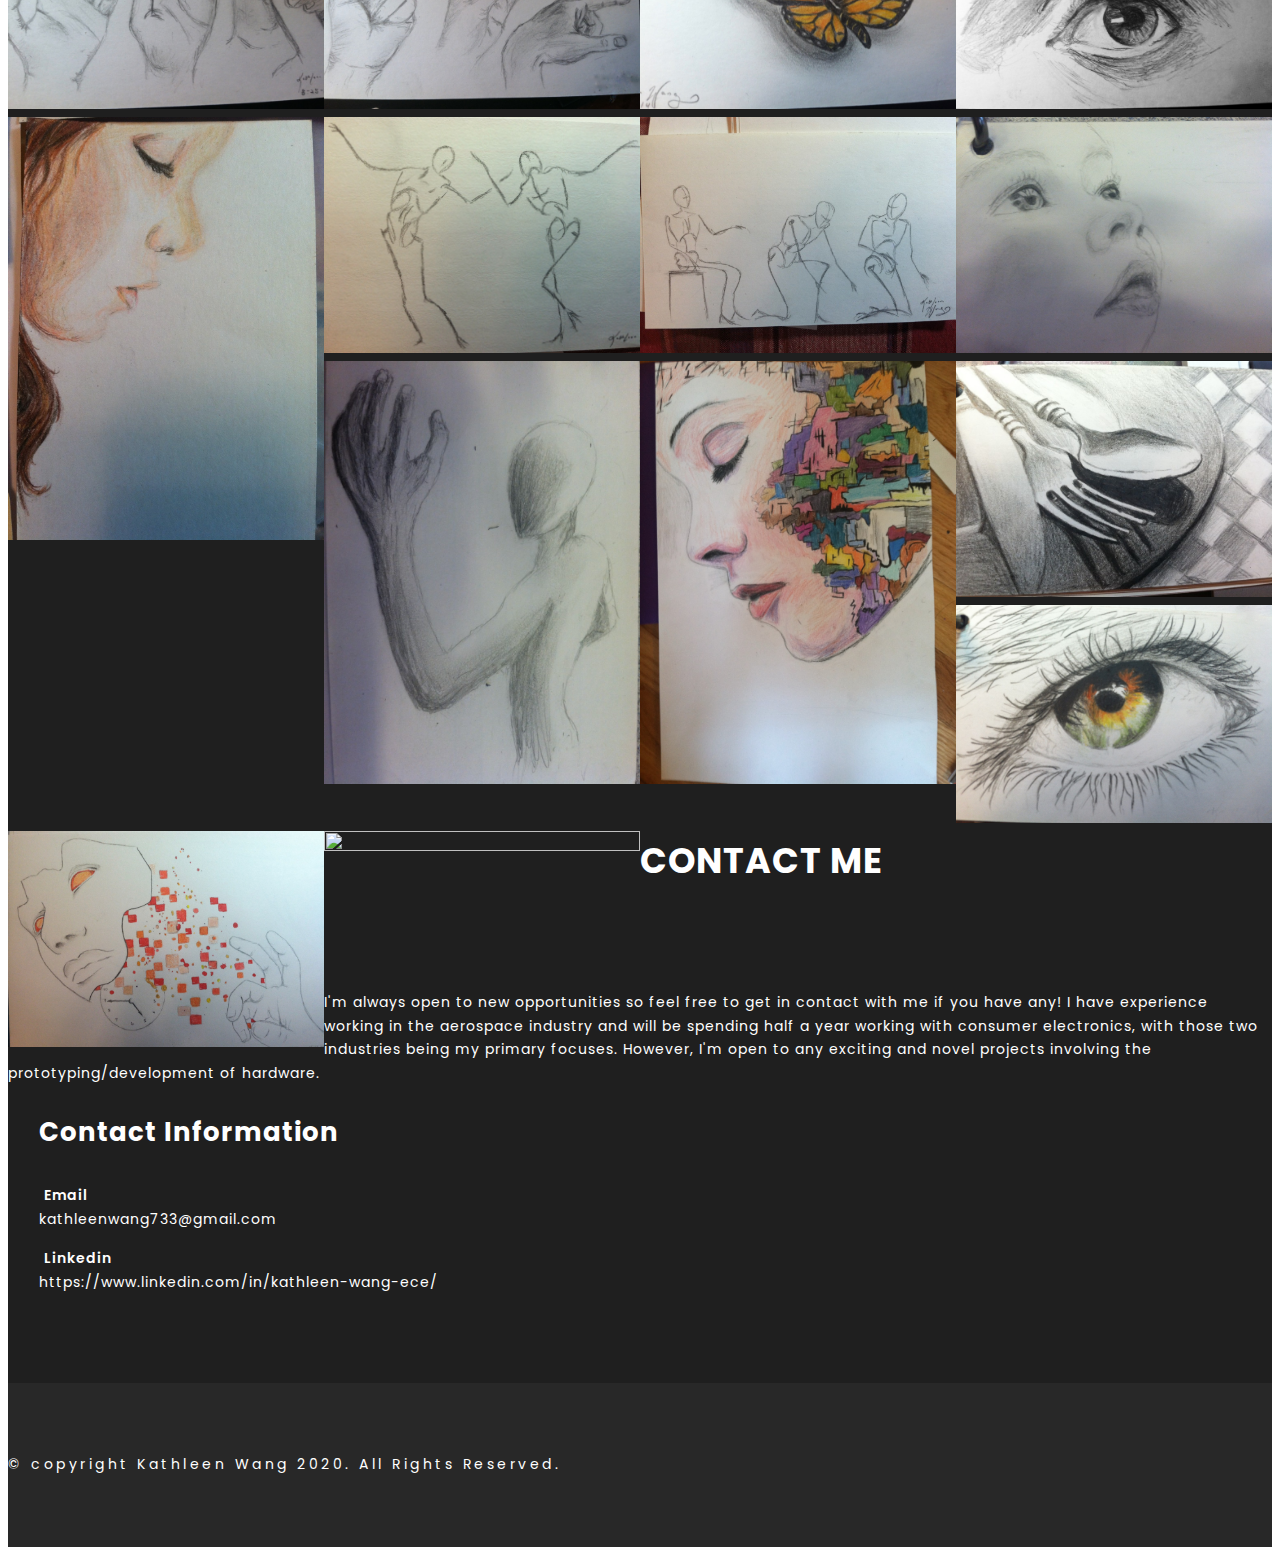
==== commit 543f8321: "a" ====
--- a/index.html
+++ b/index.html
@@ -174,24 +174,23 @@
                 <div class="col-sm-8">
                     <!-- personal info -->
                     <div class="about-info">
-                        <p>Hello! I'm Kathleen, a junior studying electrical and computer engineering at 
-                            Cornell University. I enjoy interesting and challenging hands-on hardware projects, 
-                            with experience in PCB design and hardware system development. I'm also hoping to 
-                            get involved with rapid prototyping and product design in the future. 
+                        <p>Hello! I'm Kathleen, an electrical and computer engineering student graduating in May 2022 from
+                            Cornell University. I enjoy creative, hands-on hardware projects, 
+                            with experience in hardware/electronics prototyping, PCB design, and systems development. I also intend to get involved with
+                             rapid prototyping and product design in the future.
                         </p>
                         <p>I'm currently the electrical co-lead and driver for Cornell Electric Vehicles (CEV), where we design and build  
-                            a high efficiency electric vehicle to compete in the Shell Eco-Marathon every year. Additionally, I have been 
+                            a high efficiency electric vehicle for a competition every year. Additionally, I have been 
                             an electrical engineering intern at 
-                            SpaceX this past summer, working with the Space Lasers team on the Starlink project. I am also currently an undergraduate researcher
-                            in the Organic Robotics Lab, designing high voltage circuitry for controlling a capacitive array of HASEL actuators.
+                            SpaceX this past summer, working with the Space Lasers team in prototyping/integrating hardware for the Starlink project. I am also an undergrad researcher
+                            in the Organic Robotics Lab, designing high voltage circuitry for the novel application of controlling a flexible, reconfigurable antenna array.
                         </p>
                         <p>
                         I will be doing a co-op during the upcoming spring 
                             semester (Spring 2021) at Apple as a iPhone Hardware Systems Integration Engineering Intern. 
                         </p>
-                        <p>In my free time, I'm involved with exercise and especially rock climbing (not so much with COVID-19 unfortunately). I also enjoy sketching or bringing
-                            ideas to life on mediums such as paper or wood. </p>
-                        <p><u>Skills:</u> Altium, Python, C/C++, Verilog, Java, Matlab, Siemens NX, Assembly, MATLAB, Arduino, LTSpice, HTML/CSS</p>
+                        <p>In my free time, I love working out and rock climbing (not so much with COVID unfortunately). I also enjoy sketching and have recently started woodworking. </p>
+                        <p><u><b>Skills:</b></u> Altium, Python, C/C++, Verilog, Java, Matlab, Siemens NX, Assembly, MATLAB, Arduino, LTSpice, HTML/CSS</p>
                         <!--<a class="oxe-btn hvr-shutter-out-horizontal" href="#"> <i class="fa fa-cloud-download" aria-hidden="true"></i> Download Resume</a>-->
                     </div>
                 </div>
@@ -208,7 +207,7 @@
                     <!-- section title -->
                     <div class="section-title text-center">
                         <h2>Technical Experiences</h2>
-                        <p>Where I've worked before, team projects I'm involved in, and my research</p>
+                        <p><b>Work Experiences   +   Team projects I'm involved in   +   Research</b></p>
                     </div>
                 </div>
             </div>
@@ -218,7 +217,7 @@
                     <div class="service service_box1">
                         <i class="fa fa-rocket"></i>
                         <div class="service-info">
-                            <h3>SpaceX</h3>
+                            <h3><a href="https://www.spacex.com/" style="color:#000000;">SpaceX</a></h3>
                             <p><i><b>Space Lasers Intern</b></i></p>
                             <p><i>(May - August 2020)</i></p>
                             <p>- Designed and tested a six-layer PCB for the high-speed optical transceiver in the Starlink project
@@ -234,7 +233,7 @@
                     <div class="service service_box4">
                         <i class="fa fa-joomla" aria-hidden="true"></i>
                         <div class="service-info">
-                            <h4>Second Order Effects</h4>
+                            <h3><a href="https://soeffects.com/" style="color:#000000;">Second Order Effects</a></h3>
                             <p><i><b>Electrical Engineering Intern</b></i></p>
                             <p><i>(May - August 2019)</i></p>
                             <p>- Developed the Python software, test scripts, and GUI for an automated test equipment system</p>
@@ -249,13 +248,14 @@
                     <div class="service service_box4">
                         <i class="fa fa-car" aria-hidden="true"></i>
                         <div class="service-info">
+                            <h3><a href="https://resistanceracing.engineering.cornell.edu/#/" style="color:#000000;">Cornell Electric Vehicles (CEV)</a></h3>
                             <h3>Cornell Electric Vehicles (CEV)</h3>
                             <p><i><b>Electrical Co-Lead & Driver</b></i></p>
                             <p><i>(October 2018 - Present)</i></p>
-                            <p>Power Converters – designing highly efficient DC-DC converters</p>
-                            <p>Battery Management System – designed PCB to monitor the voltage, current,
+                            <p>- Power Converters: designing highly efficient DC-DC converters</p>
+                            <p>- Battery Management System: designed PCB to monitor the voltage, current,
                                 and temp. of the car’s 24V LiPo batteries</p>  
-                            <p>Data Acquisition - integrates with sensors
+                            <p>- Data Acquisition: integrates with sensors
                                 to an MCU to collect data for a dashboard as well as driver optimization </p>
                             </p>
                         </div>
@@ -266,7 +266,7 @@
                     <div class="service service_box4">
                         <i class="fa fa-cogs" aria-hidden="true"></i>
                         <div class="service-info">
-                            <h3>Organic Robotics Lab</h3>
+                            <h3><a href="https://orl.mae.cornell.edu/" style="color:#000000;">Organic Robotics Lab</a></h3>
                             <p><i><b>Undergraduate Researcher</b></i></p>
                             <p><i>(September 2020 - Present)</i></p>
                             <p>- Designing high voltage circuitry for an array of independently controlled gaseous capacitive actuators (also known as HASEL actuators) to act as a flexible reconfigurable antenna array, with 
@@ -311,7 +311,7 @@
                             <p>Designed a BMS that monitors the voltage, current, and temperature for Cornell Electric Vehicles's 
                                 24V Lipo batteries 
                             </p>
-                            <a class="oxe-btn hvr-shutter-out-horizontal" href="https://github.com/kathleenthemachine/BMS_CEV">read more</a>
+                            <a class="oxe-btn hvr-shutter-out-horizontal" href="https://github.com/kathleenthemachine/BMS_CEV">read more on Github</a>
                         </div>
                     </article>
                     <!-- Single news -->
@@ -328,7 +328,7 @@
                             <h2>Data Acquisition System</h2>
                             <p>Designed a Data Acquisition system to collect telemetry information for our live driver and sideline dashboards 
                                 when competing for Cornell Electric Vehicles</p>
-                            <a class="oxe-btn hvr-shutter-out-horizontal" href="https://github.com/kathleenthemachine/DAQ_CEV">read more</a>
+                            <a class="oxe-btn hvr-shutter-out-horizontal" href="https://github.com/kathleenthemachine/DAQ_CEV">read more on Github</a>
                         </div>
                     </article>
                     <!-- Single news -->
@@ -363,7 +363,7 @@
                             <h2>Power Converters</h2>
                             <p>Creating highly-efficient DC-DC converters stepping down 24V battery to smaller, more usable voltages for 
                                 other subsystems on the car for Cornell Electric Vehicles </p>
-                            <a class="oxe-btn hvr-shutter-out-horizontal" href="https://github.com/kathleenthemachine/Power-Converters_CEV">read more</a>
+                            <a class="oxe-btn hvr-shutter-out-horizontal" href="https://github.com/kathleenthemachine/Power-Converters_CEV">read more on Github</a>
                         </div>
                     </article>
                 </div>
@@ -379,8 +379,9 @@
                     <!-- section title -->
                     <div class="section-title text-center">
                         <h2>Artwork</h2>
-                        <p>These are mainly freehand sketches I use to capture the world around me and draw out some of my ideas and observations.
-                            I'm also looking forward to moving towards a new medium (woodworking) in the future.</p>
+                        <p>These are mainly freehand sketches I use to capture the world around me as well as draw out some of my observations and ideas.
+                            I'm also currently working towards building my artistic skills in a new medium (woodworking) in the future, so more woodworking creations 
+                        will be coming in the near future!</p>
                     </div>
                 </div>
             </div>
@@ -630,8 +631,9 @@
                     <!-- contact form content -->
                     <div class="contact-form-area">
                         <p></p>
-                        <p>I'm always open to new opportunities so feel free to get in contact with me! I'm always excited to get involved 
-                            in the hardware systems development and implementation of exciting and challenging hands-on projects. 
+                        <p>I'm always open to new opportunities so feel free to get in contact with me if you have any! I have experience working in the aerospace industry and 
+                            will be spending half a year working with consumer electronics, with those two industries being my primary focuses. However, 
+                            I'm open to any exciting and novel projects involving the prototyping/development of hardware. 
                         </p>
                         <!-- contact form -->
                     </div>
@@ -644,7 +646,7 @@
                         <div class="address-info">
                             <ul>
                                 <li><span><i class="fa fa-envelope" aria-hidden="true"></i> email</span><a href="#"></a>kathleenwang733@gmail.com</a></li>
-                                <li><span><i class="fa fa-map-marker" aria-hidden="true"></i> Hometown</span> Collegeville, PA</li>
+                                <li><span><i class="fa fa-linkedin" aria-hidden="true"></i> Linkedin</span> <a href="https://www.linkedin.com/in/kathleen-wang-ece/">https://www.linkedin.com/in/kathleen-wang-ece/</a></li>
                             </ul>
                         </div>
                     </div>
--- a/css/main.css
+++ b/css/main.css
@@ -93,6 +93,13 @@
 }
 
 /***** ----- preloader part start ----- *****/
+#loader{
+    position: fixed;
+    width: 100%;
+    height: 100vh;
+    background: #000000 url("/preloader.gif") no-repeat center;
+    z-index: 999;
+}
 
 .preloader {
     position: fixed;
@@ -568,6 +575,7 @@
 .person img {
     transition: 0.5s;
 }
+
 
 .about-img:hover .person img {
     opacity: .5;
@@ -1450,7 +1458,7 @@
     ================================ */
 
 .contact-area {
-    background-color: #2B2B2B;
+    background-color: #1F1F1F;
 }
 
 .contact-form::before {
@@ -1459,12 +1467,12 @@
     position: absolute;
     right: -10px;
     top: 0;
-    border-left: 1px solid #fff;
+    border-left: 1px solid #1F1F1F;
 }
 
 .contact-info-content {
     padding: 9px 0 9px 30px;
-    border-left: 1px solid #fff;
+    border-left: 1px solid #1F1F1F;
     position: relative;
     padding-top: ;
 }
@@ -1475,7 +1483,7 @@
     position: absolute;
     left: 5px;
     bottom: 0;
-    border-left: 1px solid #fff;
+    border-left: 1px solid #1F1F1F;
 }
 
 .contact-info-content h2 {
@@ -1486,7 +1494,7 @@
 
 .contact-info-content p {
     margin: 20px 0 0;
-    color: #fff;
+    color: #000;
 }
 
 .form-content {
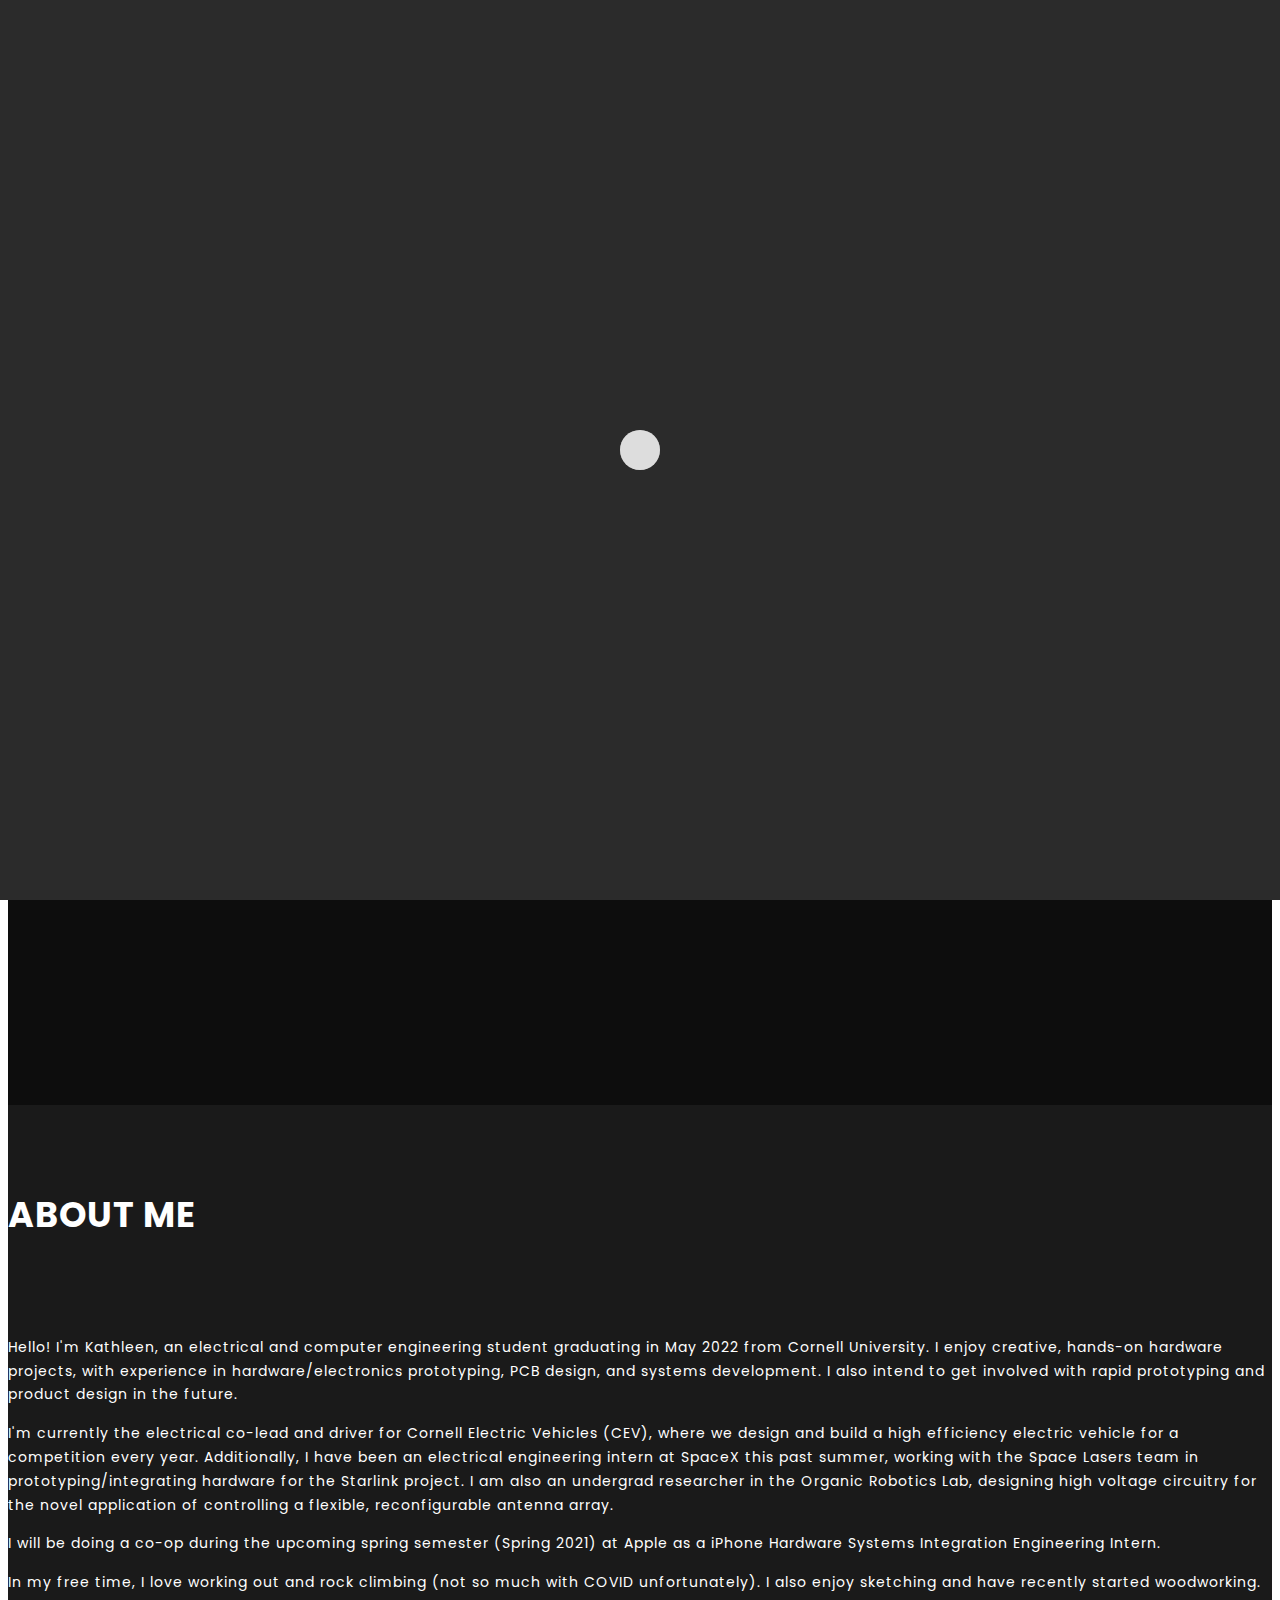
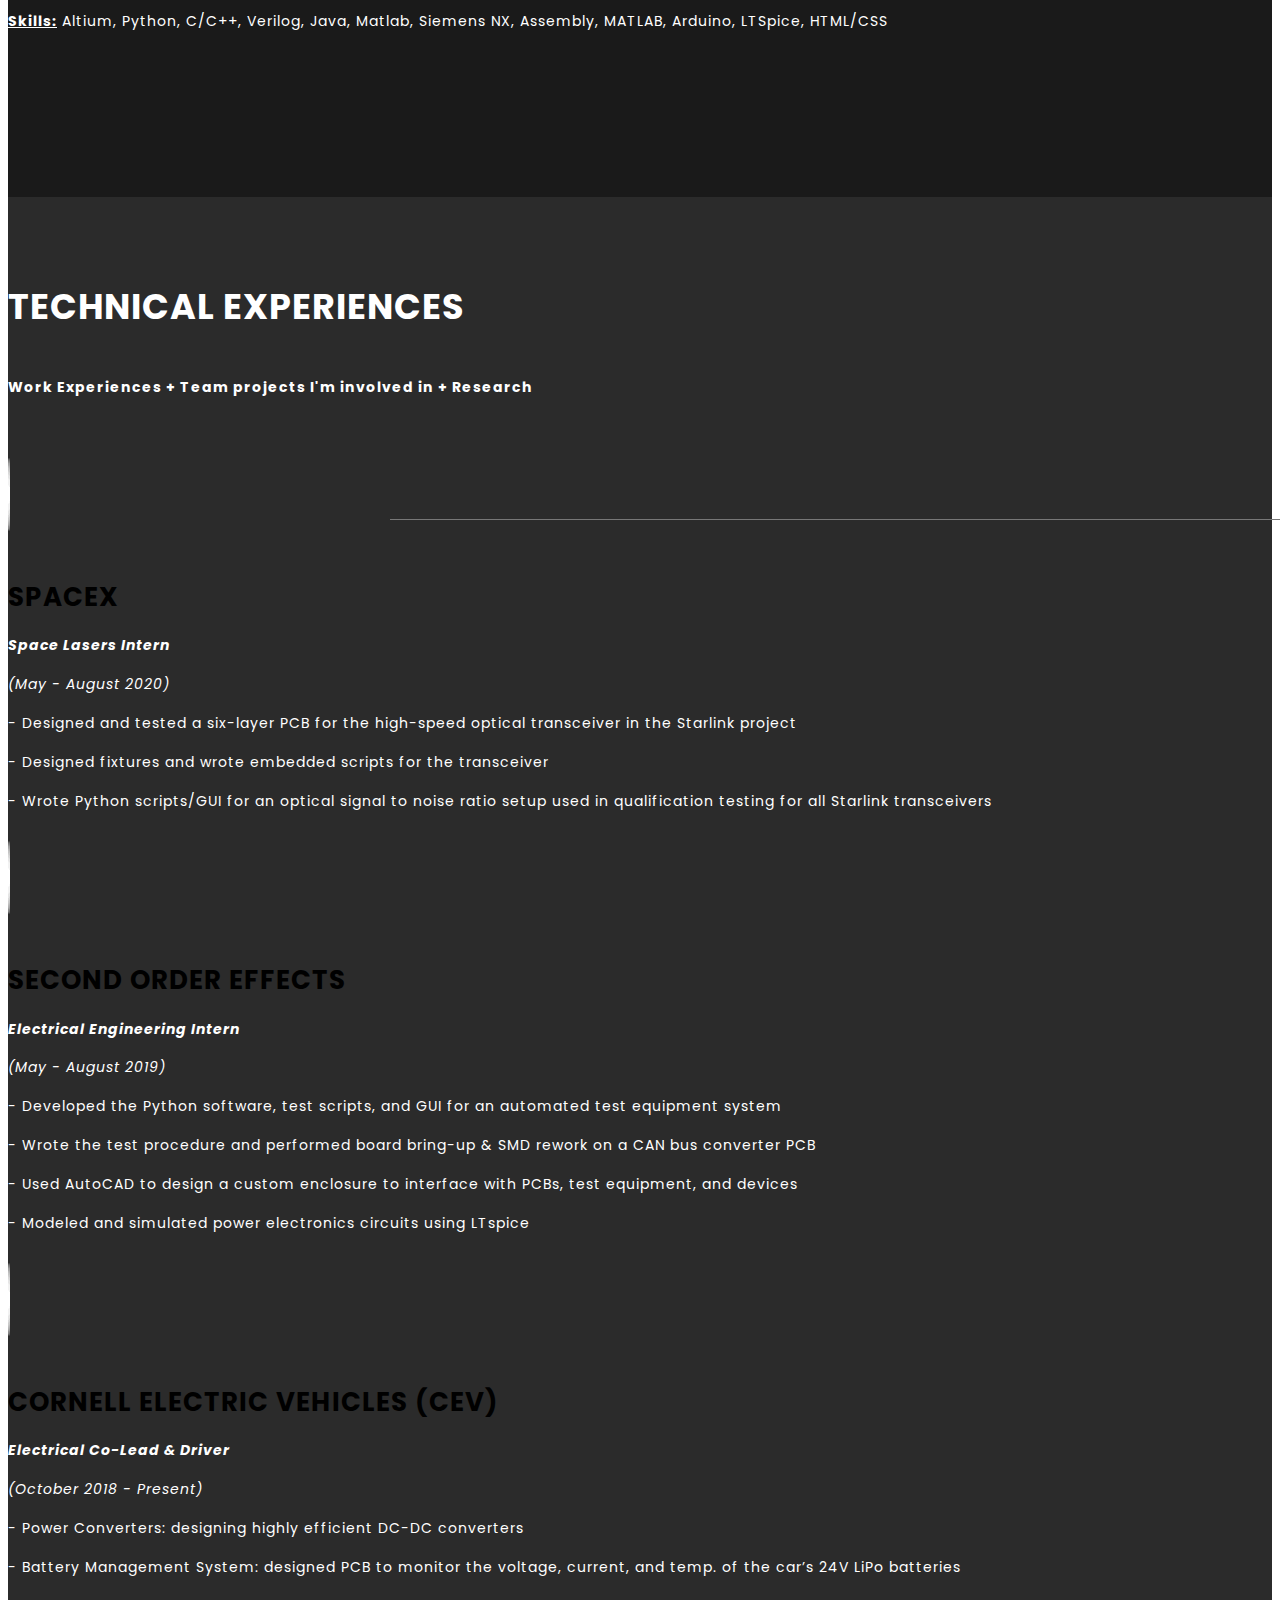
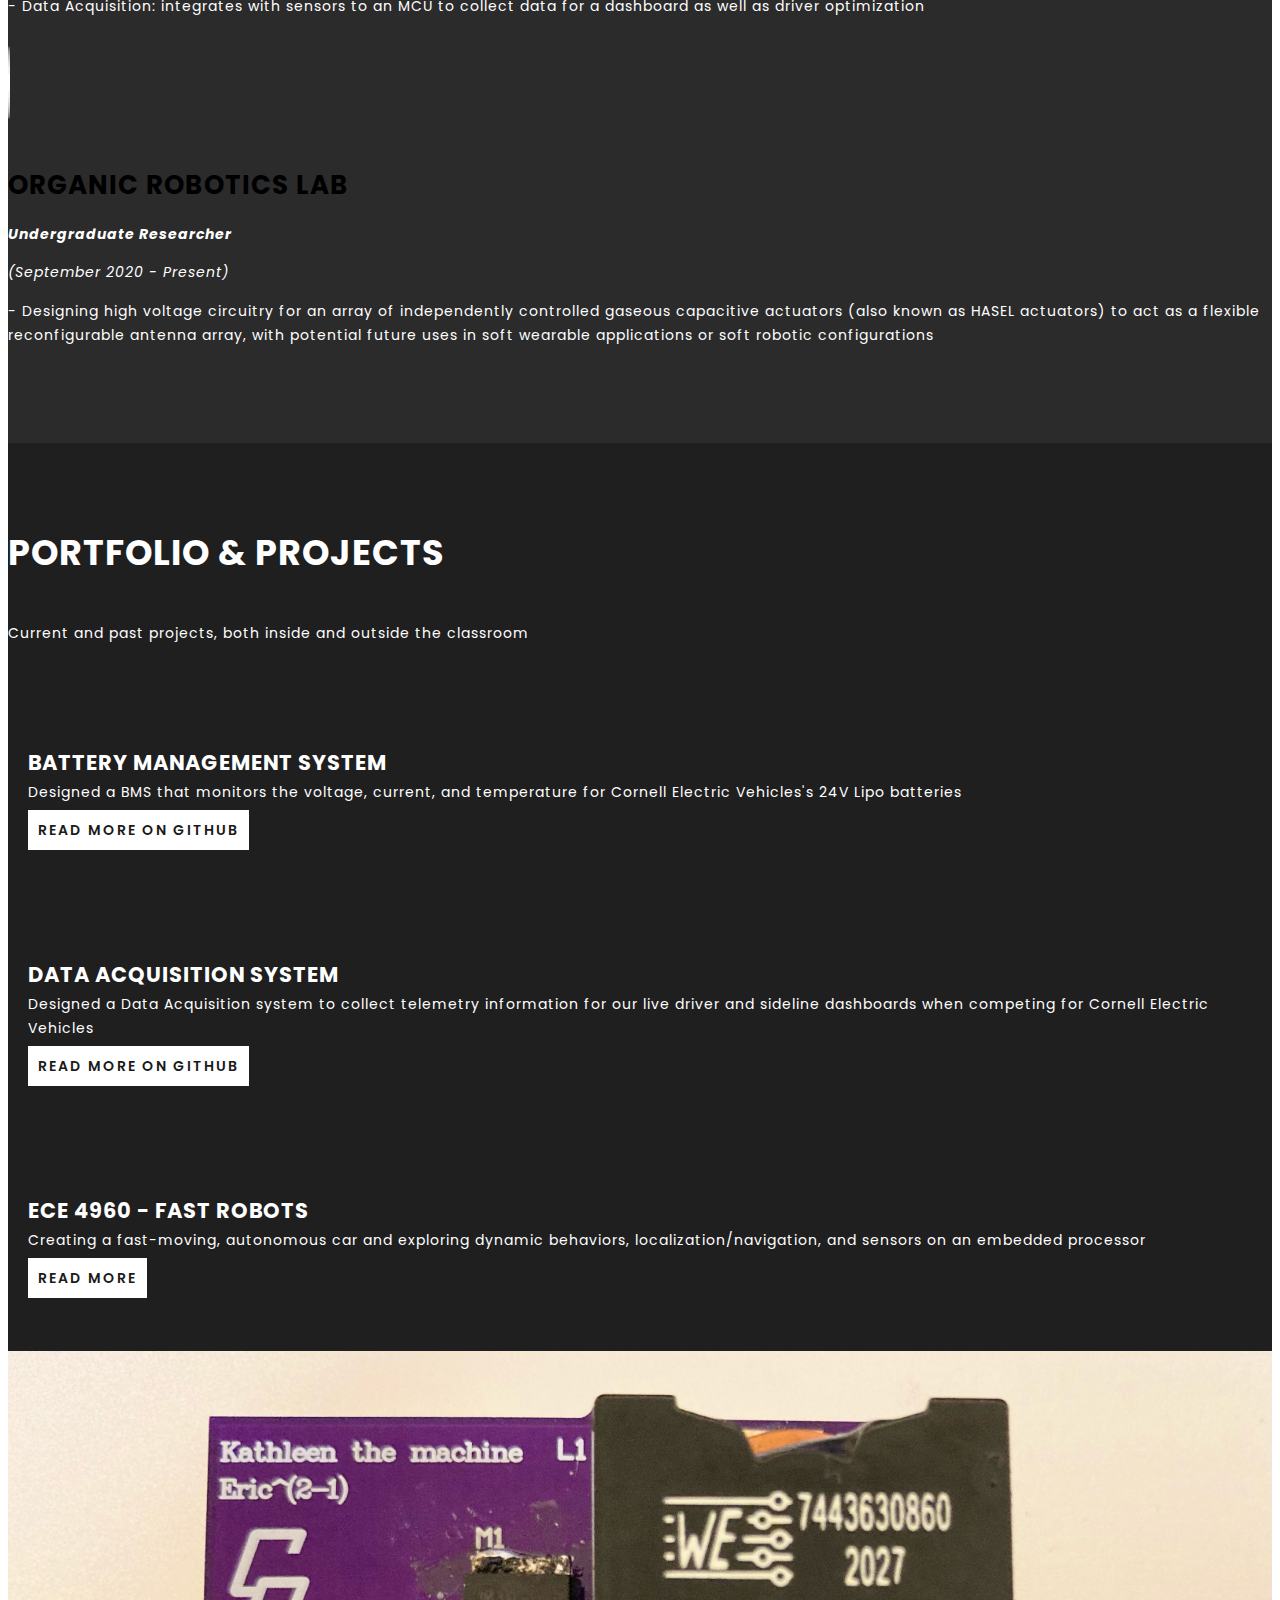
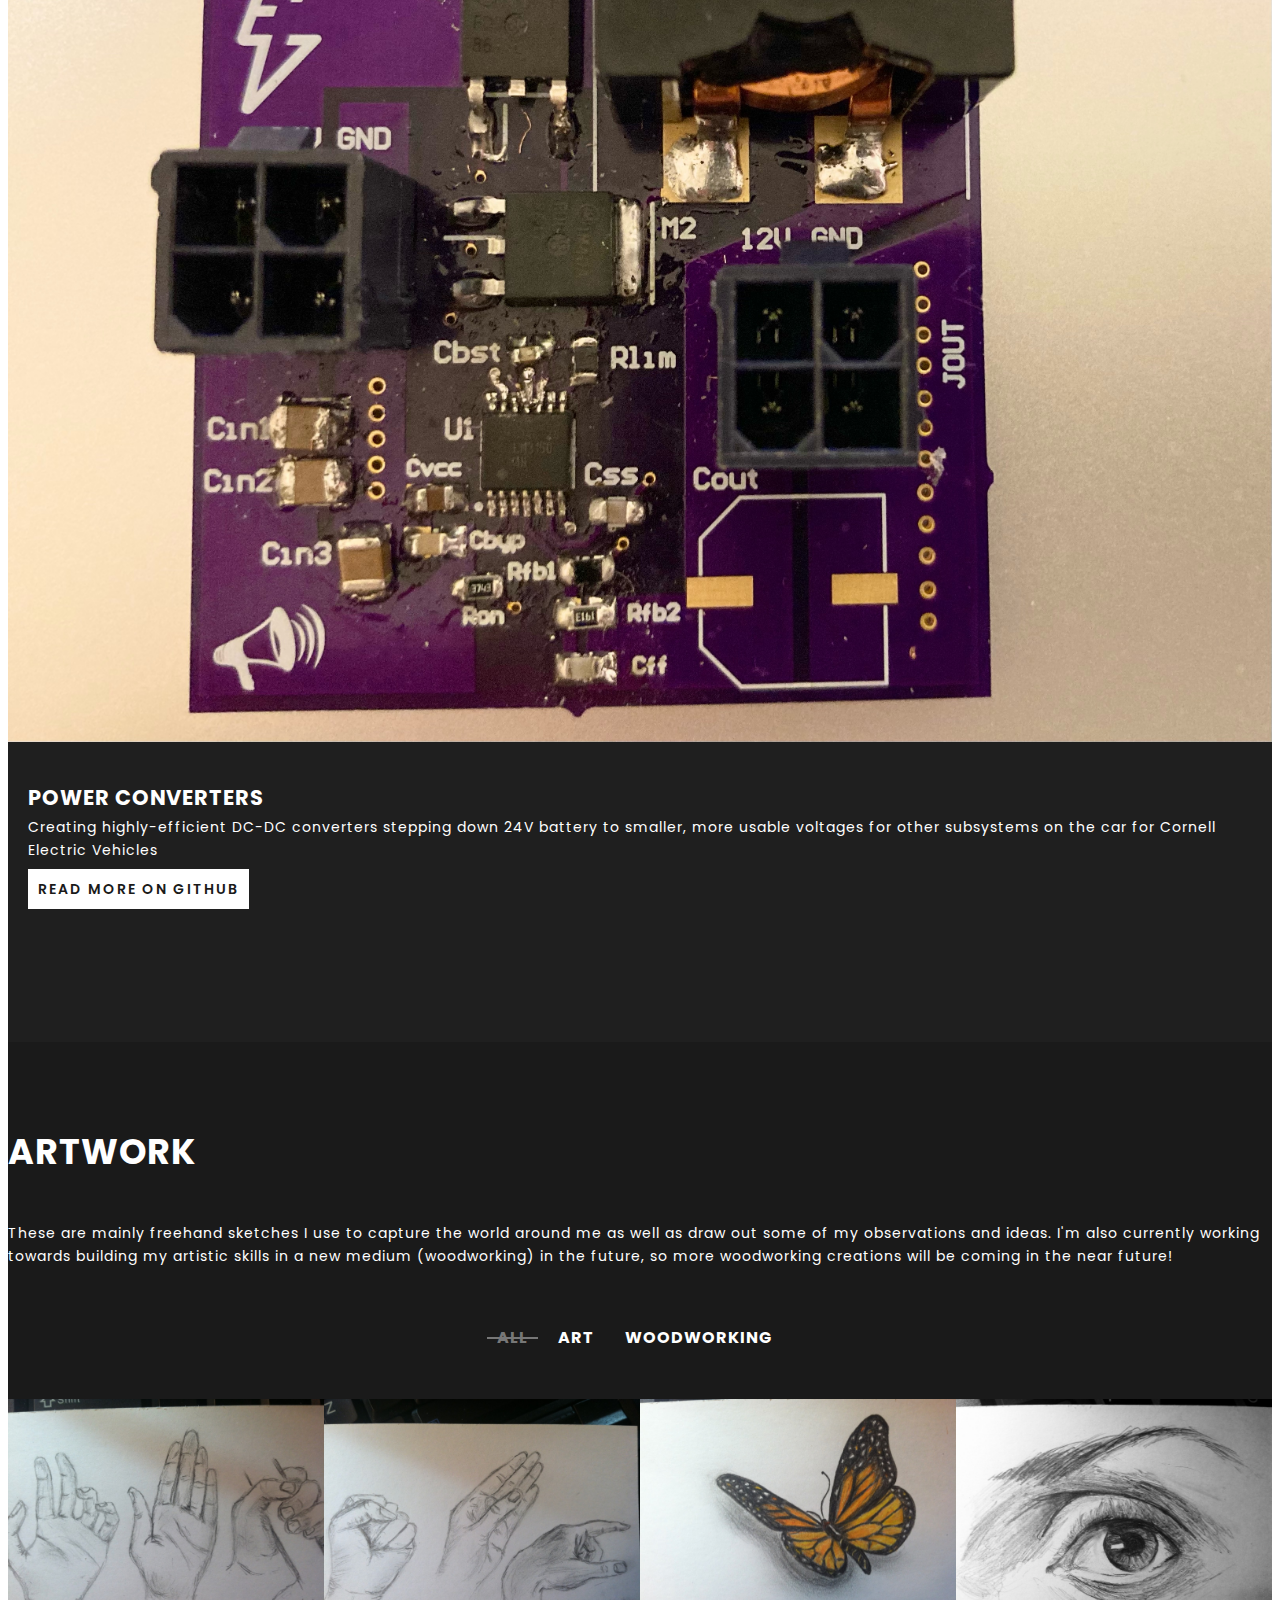
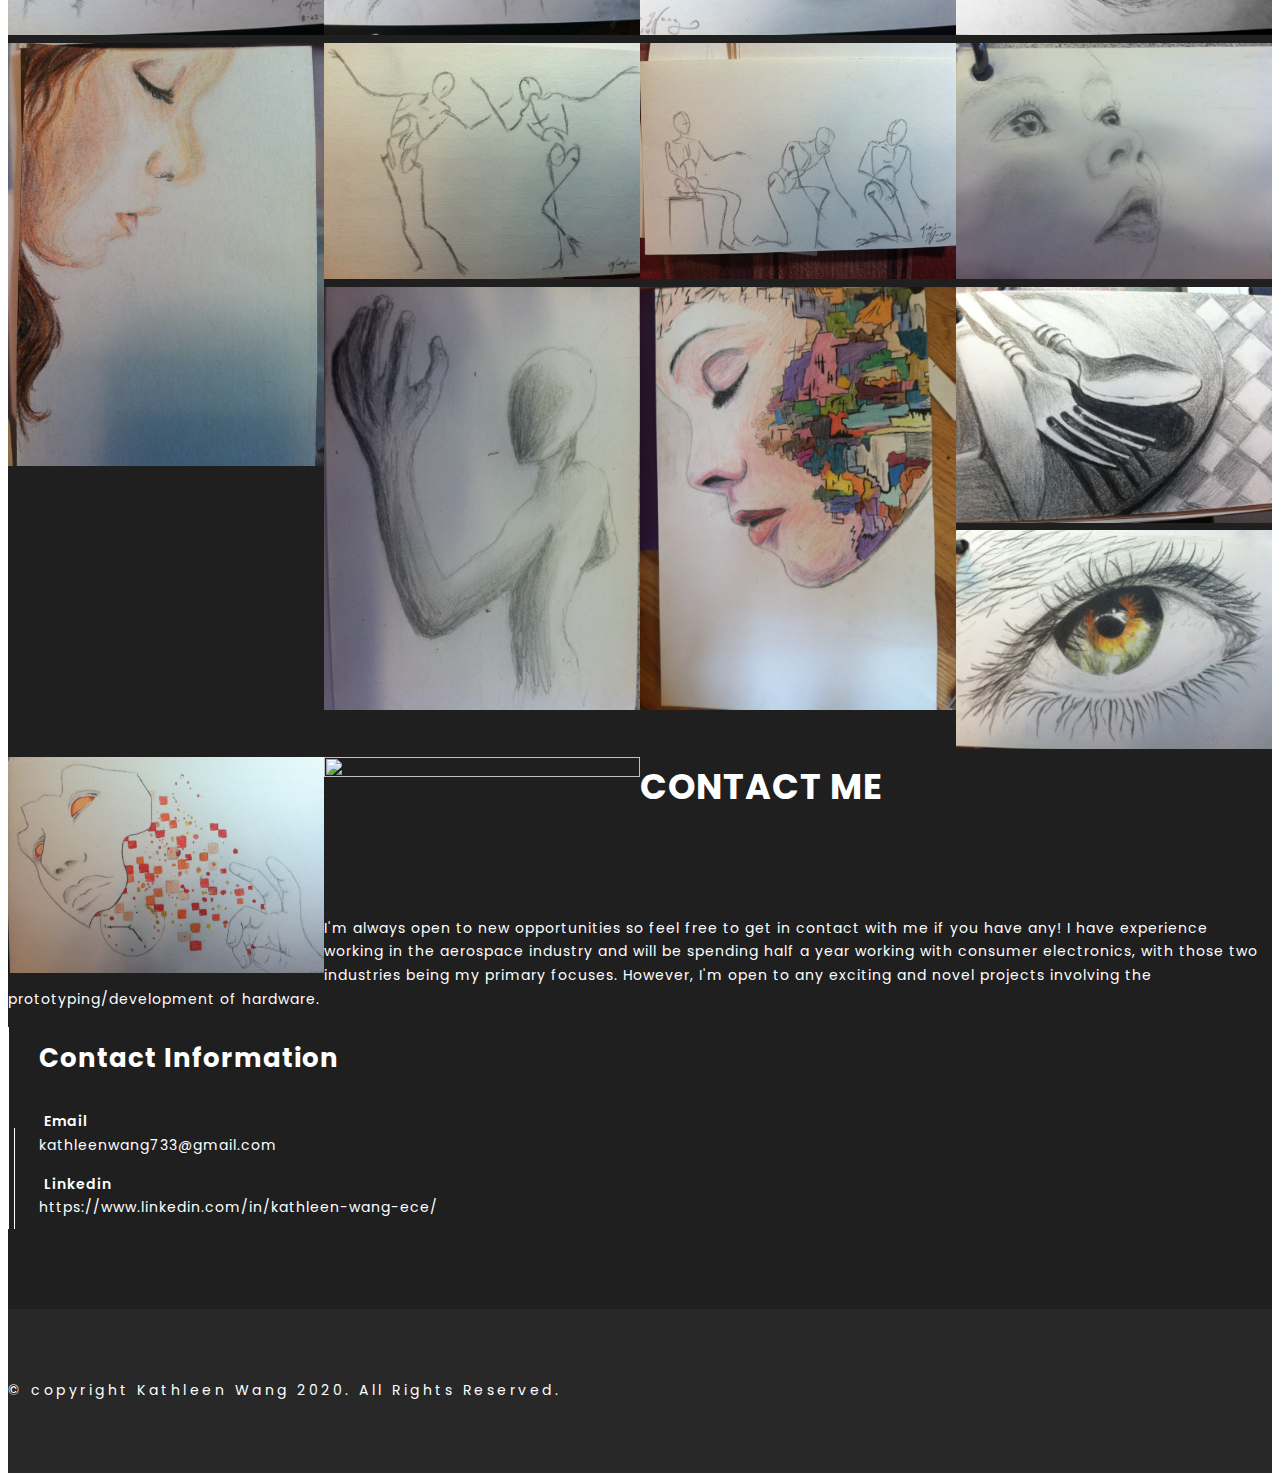
==== commit 43579135: "a" ====
--- a/index.html
+++ b/index.html
@@ -249,7 +249,6 @@
                         <i class="fa fa-car" aria-hidden="true"></i>
                         <div class="service-info">
                             <h3><a href="https://resistanceracing.engineering.cornell.edu/#/" style="color:#000000;">Cornell Electric Vehicles (CEV)</a></h3>
-                            <h3>Cornell Electric Vehicles (CEV)</h3>
                             <p><i><b>Electrical Co-Lead & Driver</b></i></p>
                             <p><i>(October 2018 - Present)</i></p>
                             <p>- Power Converters: designing highly efficient DC-DC converters</p>
@@ -645,7 +644,7 @@
                         <h2>Contact Information</h2>
                         <div class="address-info">
                             <ul>
-                                <li><span><i class="fa fa-envelope" aria-hidden="true"></i> email</span><a href="#"></a>kathleenwang733@gmail.com</a></li>
+                                <li><span><i class="fa fa-envelope" aria-hidden="true"></i> email</span><a href="https://mail.google.com/mail/u/0/?view=cm&fs=1&tf=1&source=mailto&to=kathleenwang733@gmail.com">kathleenwang733@gmail.com</a></li>
                                 <li><span><i class="fa fa-linkedin" aria-hidden="true"></i> Linkedin</span> <a href="https://www.linkedin.com/in/kathleen-wang-ece/">https://www.linkedin.com/in/kathleen-wang-ece/</a></li>
                             </ul>
                         </div>
--- a/css/main.css
+++ b/css/main.css
@@ -1467,12 +1467,12 @@
     position: absolute;
     right: -10px;
     top: 0;
-    border-left: 1px solid #1F1F1F;
+    border-left: 1px solid #fff;
 }
 
 .contact-info-content {
     padding: 9px 0 9px 30px;
-    border-left: 1px solid #1F1F1F;
+    border-left: 1px solid #fff;
     position: relative;
     padding-top: ;
 }
@@ -1483,7 +1483,7 @@
     position: absolute;
     left: 5px;
     bottom: 0;
-    border-left: 1px solid #1F1F1F;
+    border-left: 1px solid #fff;
 }
 
 .contact-info-content h2 {
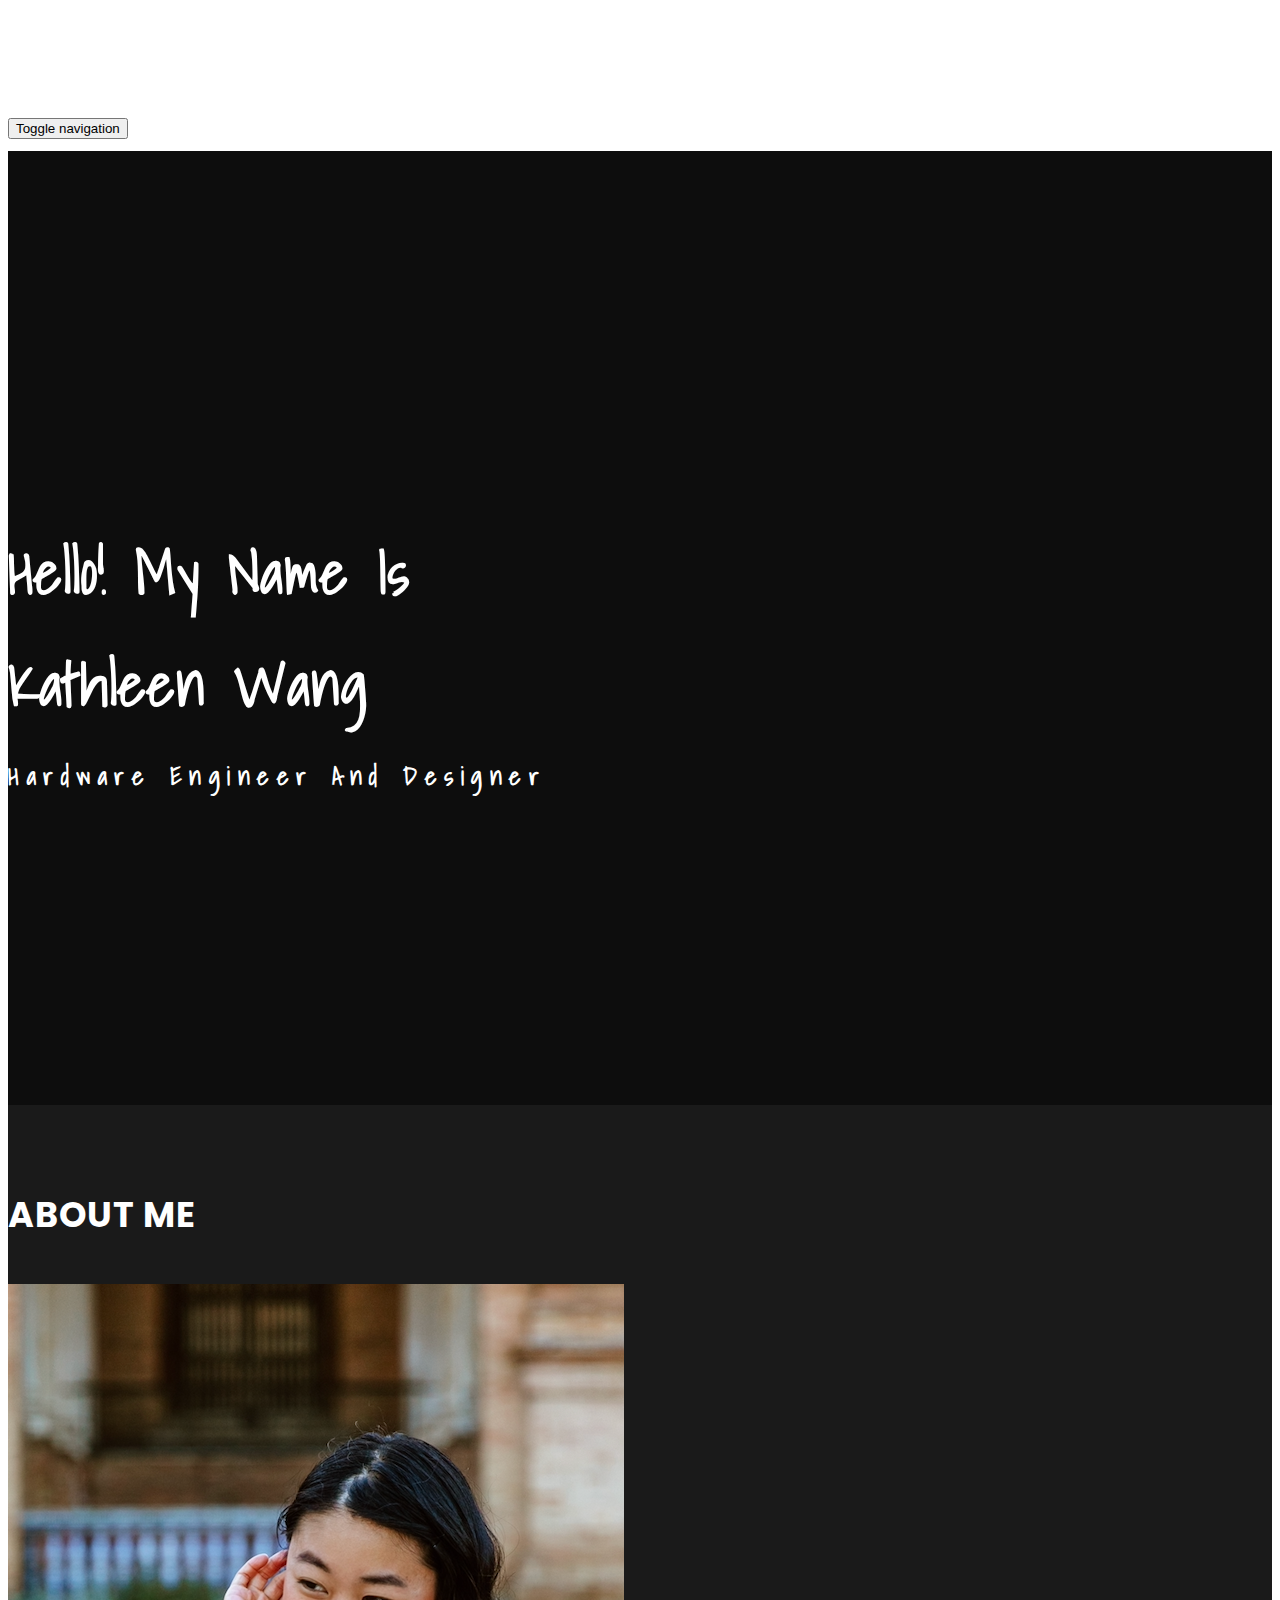
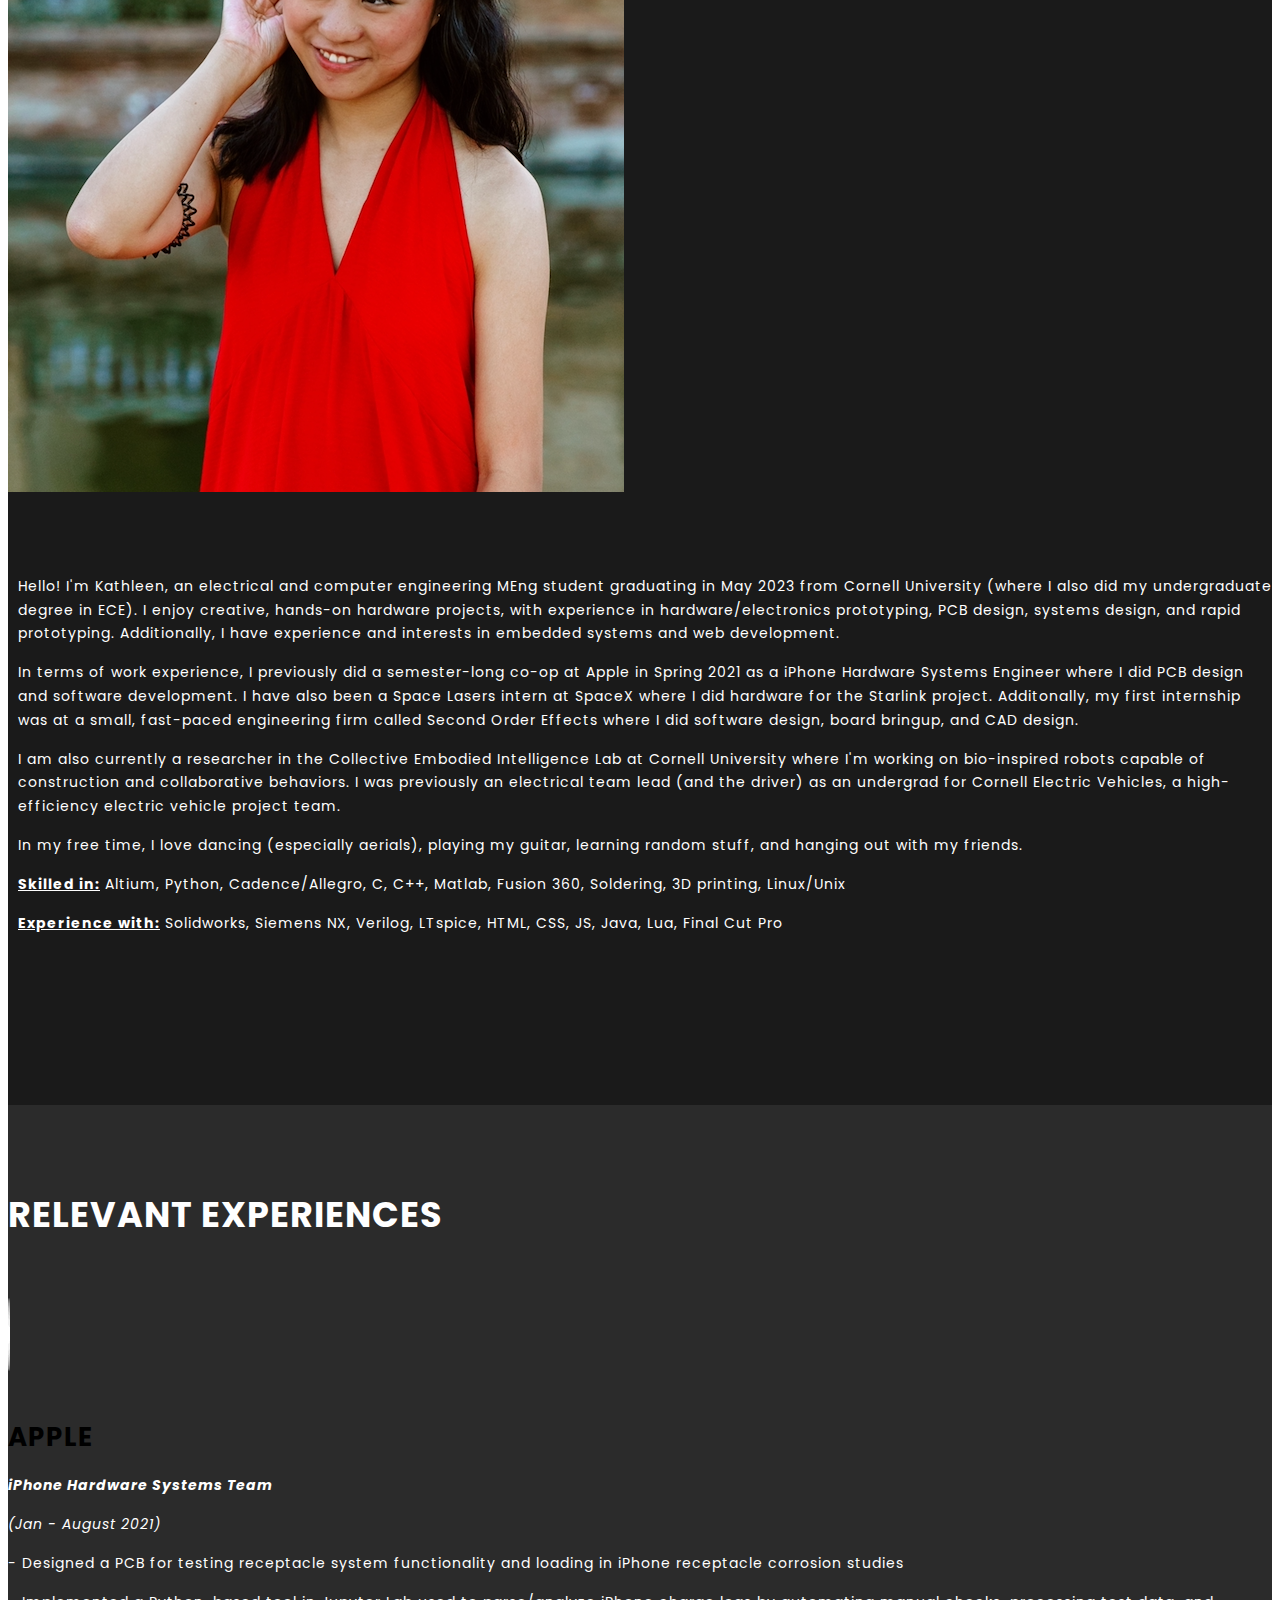
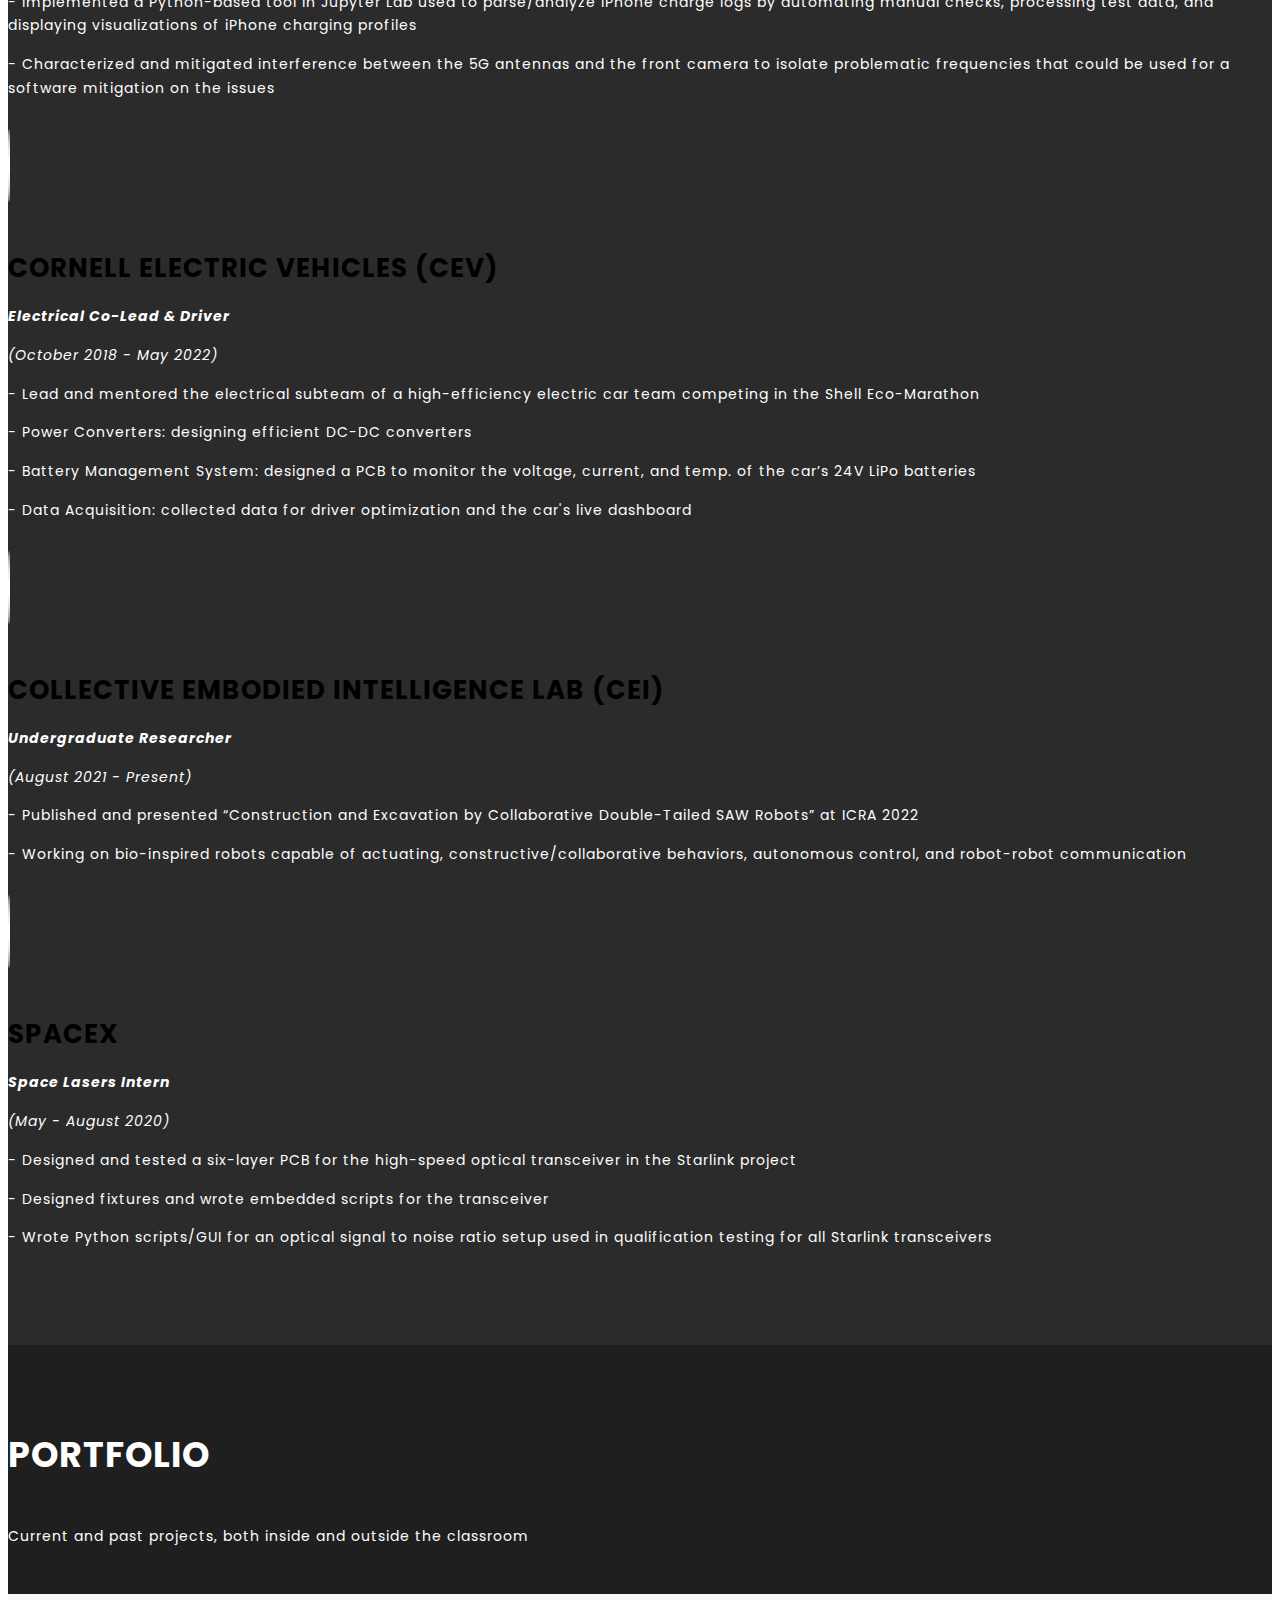
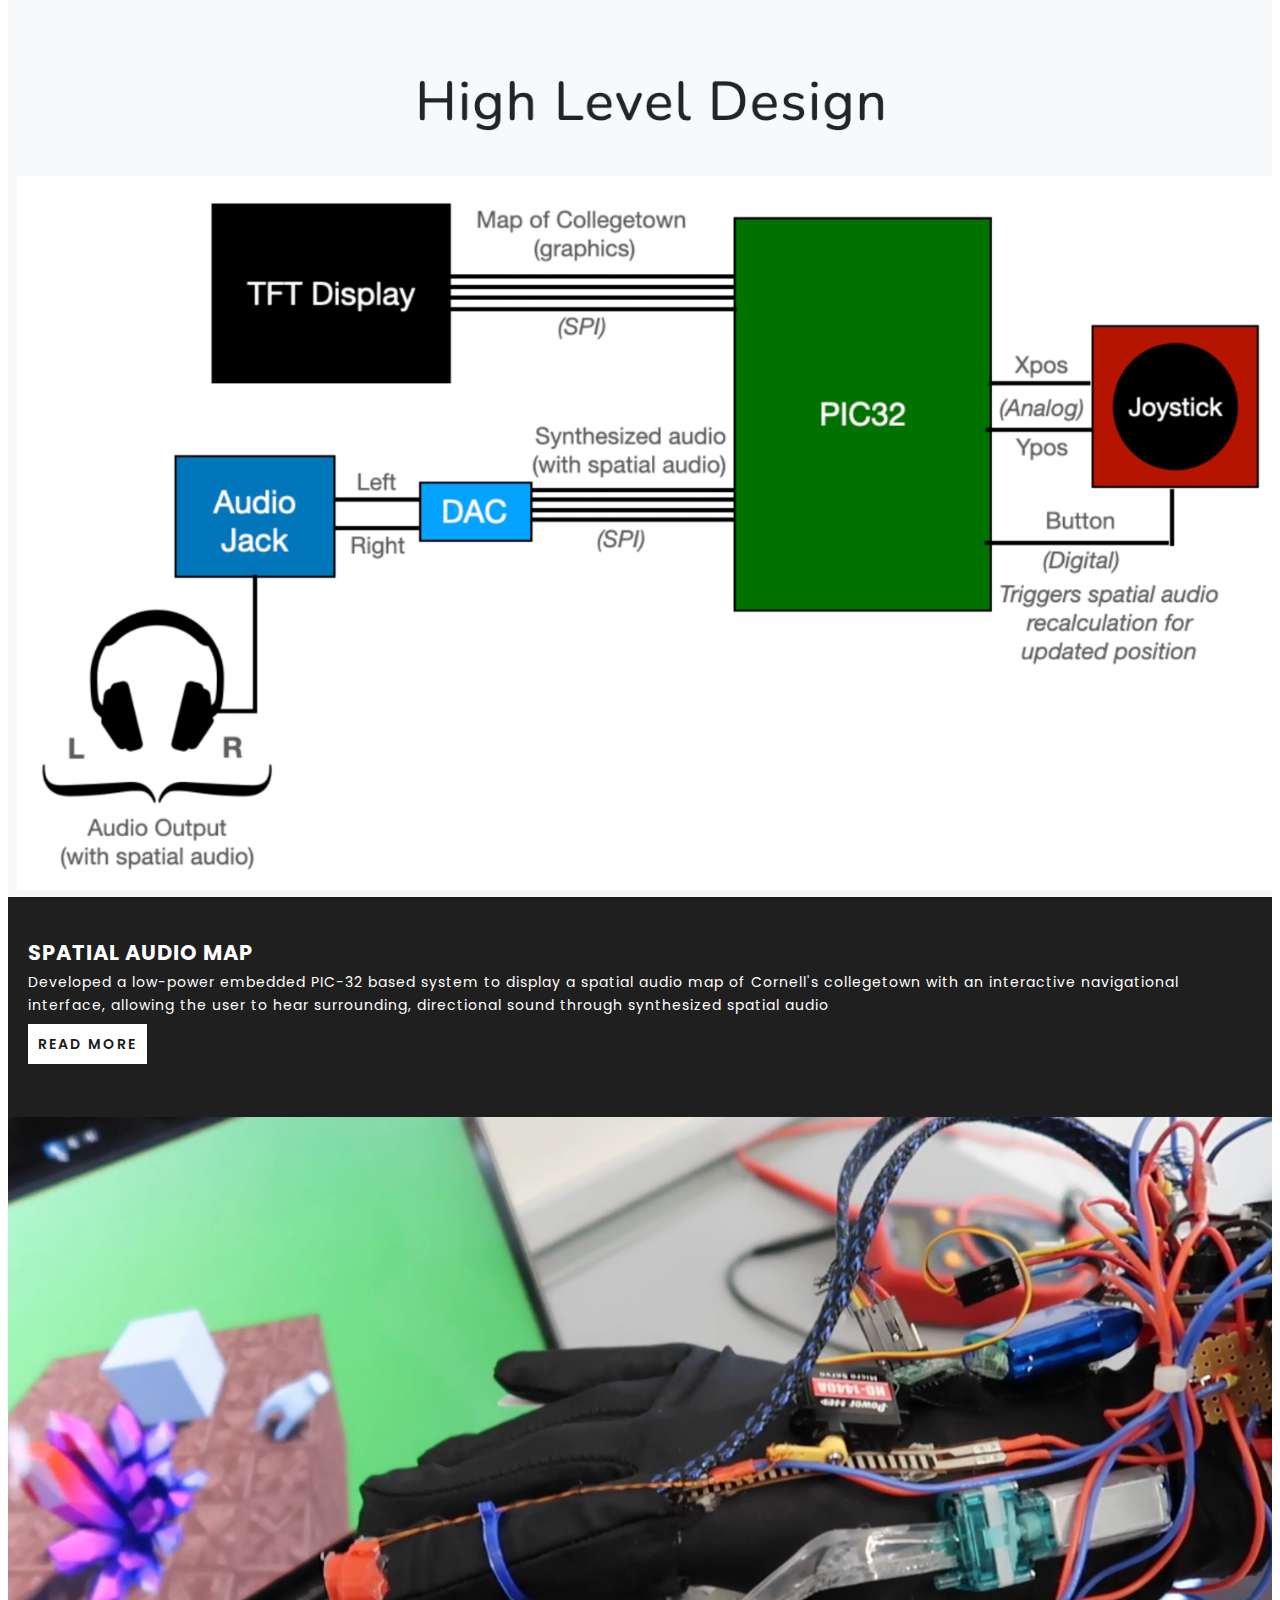
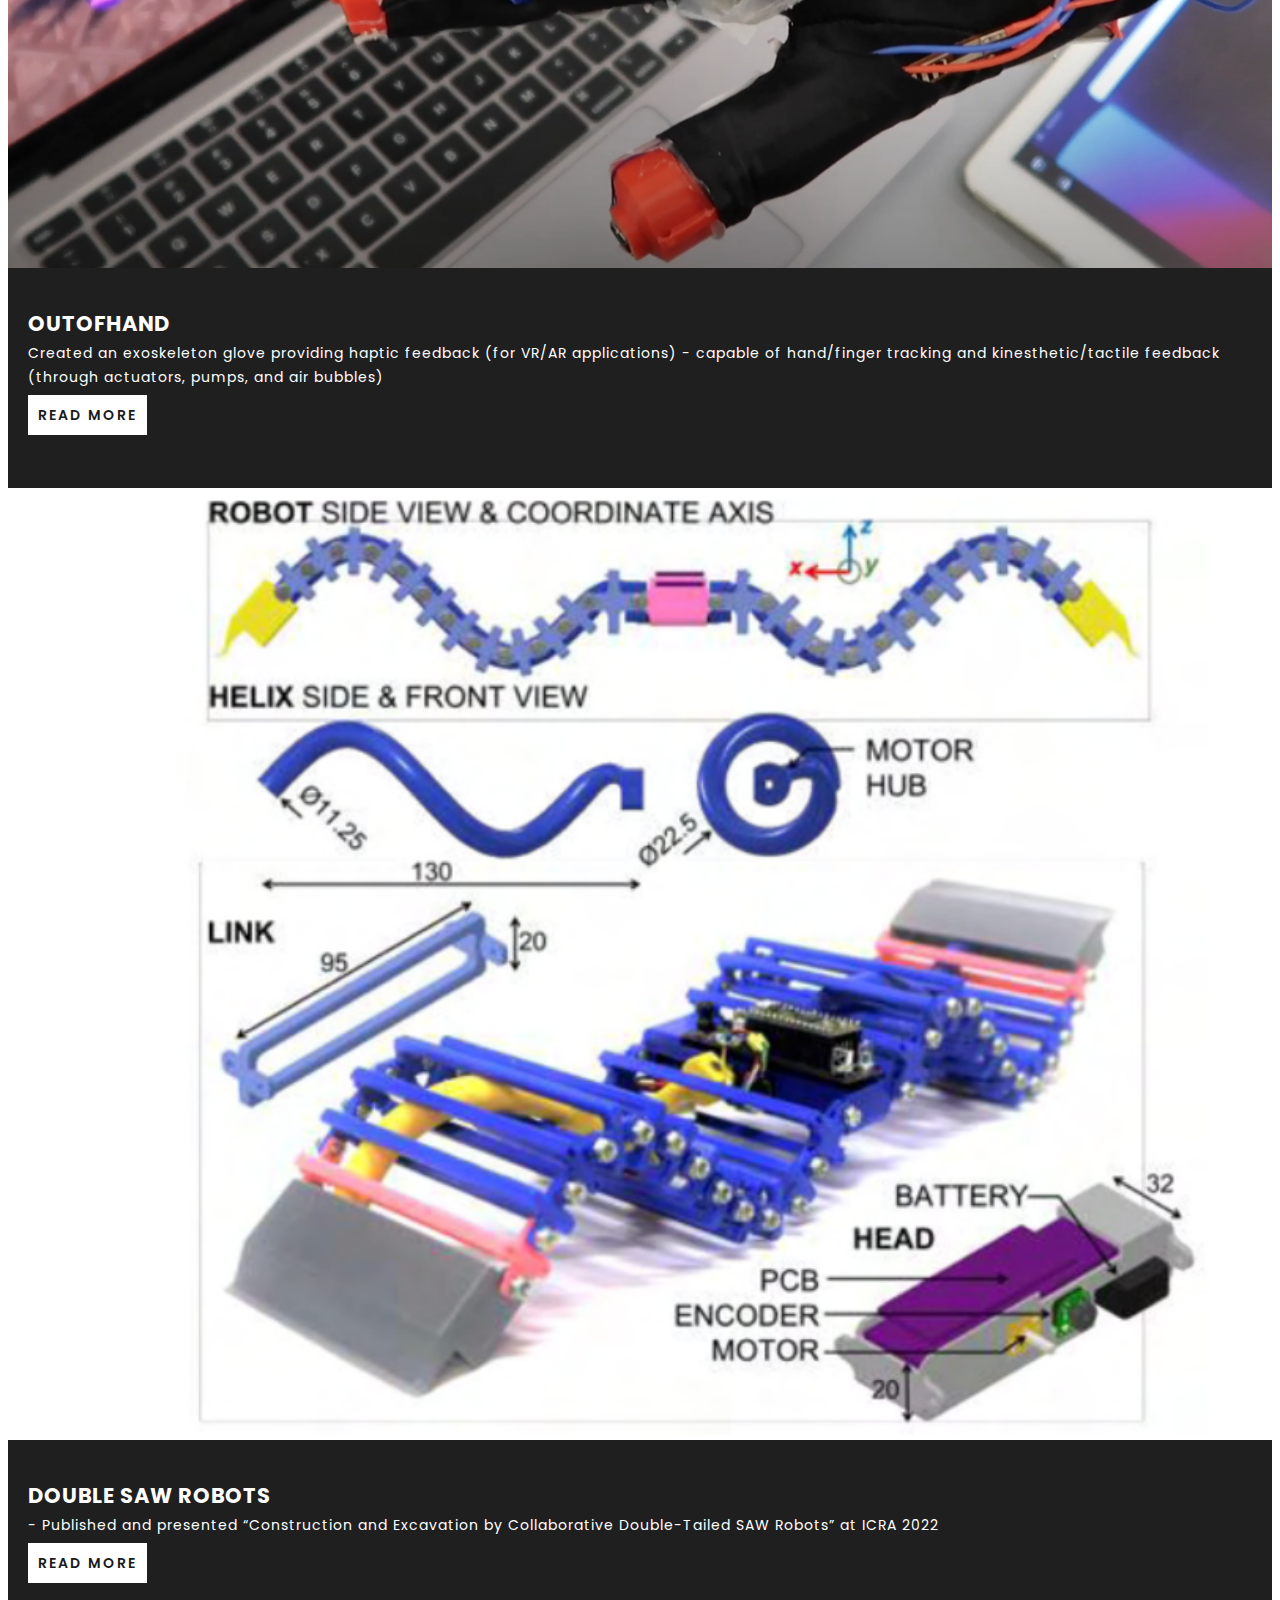
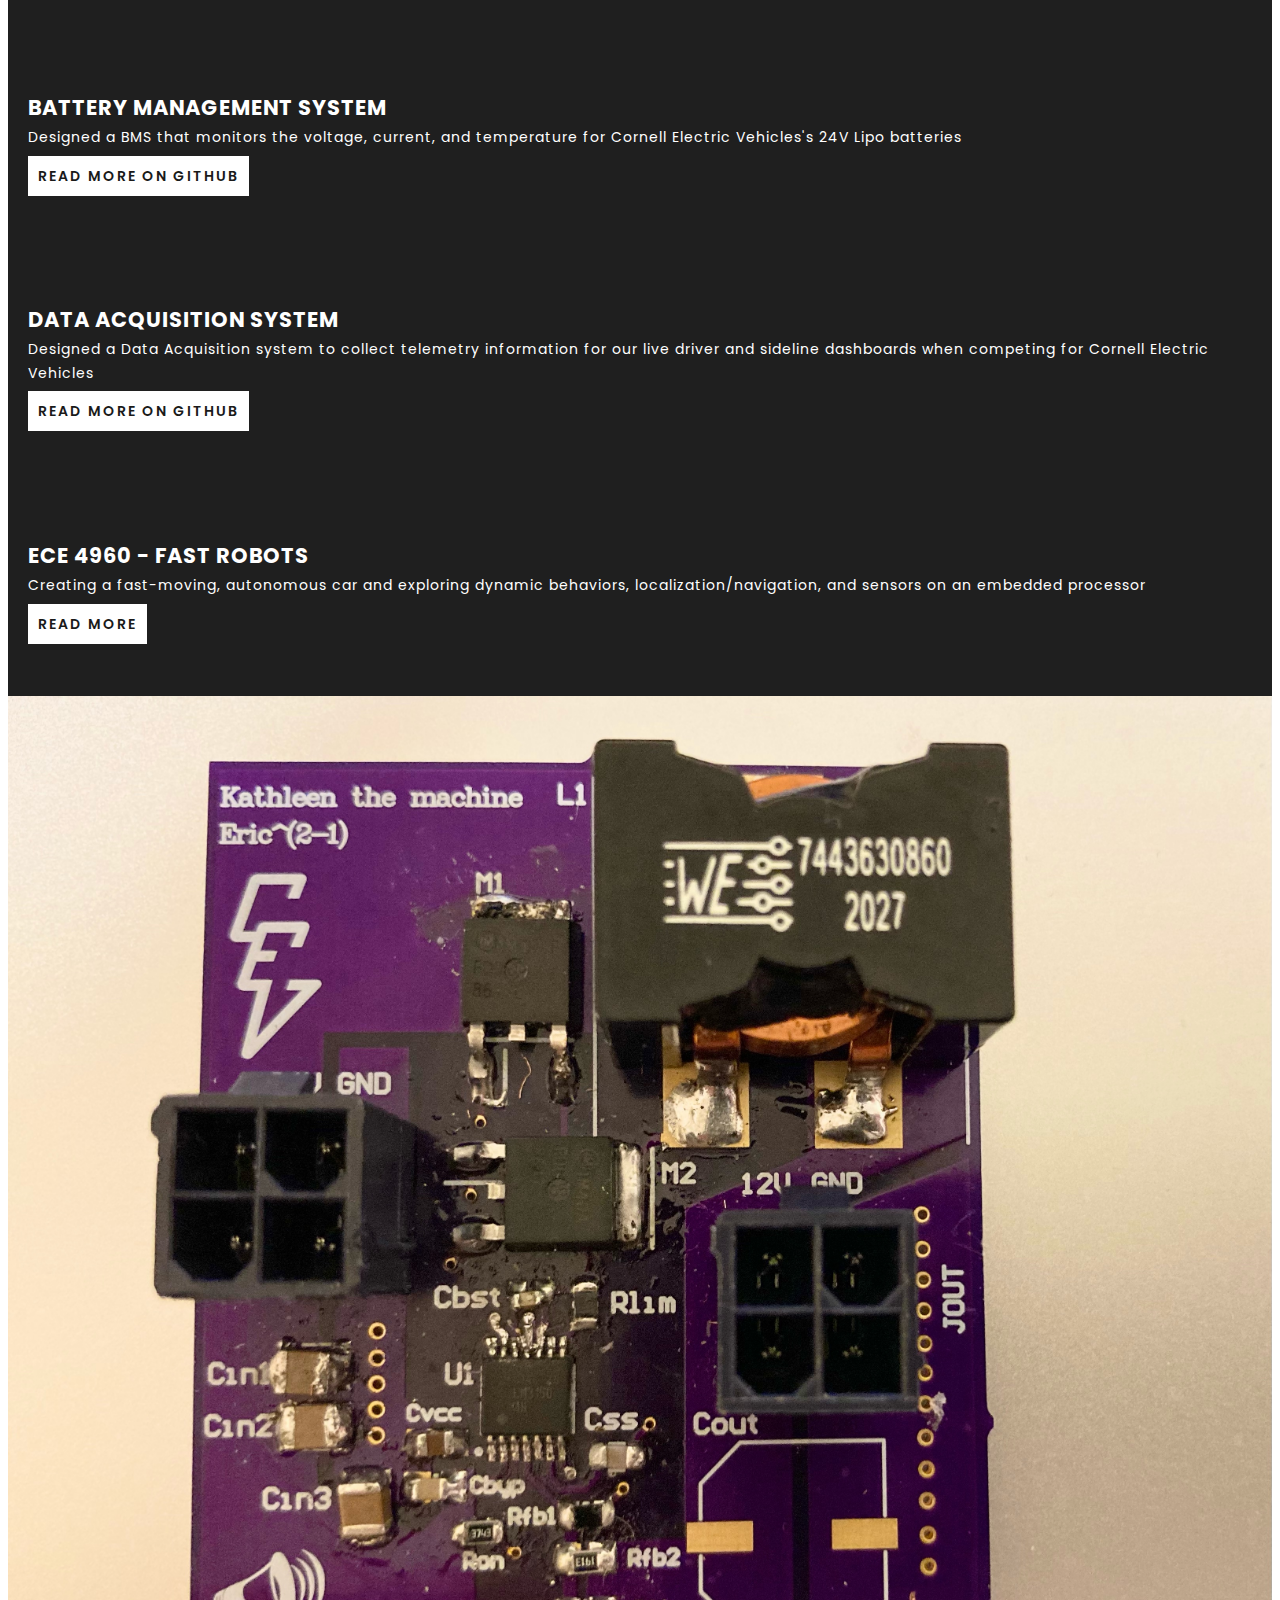
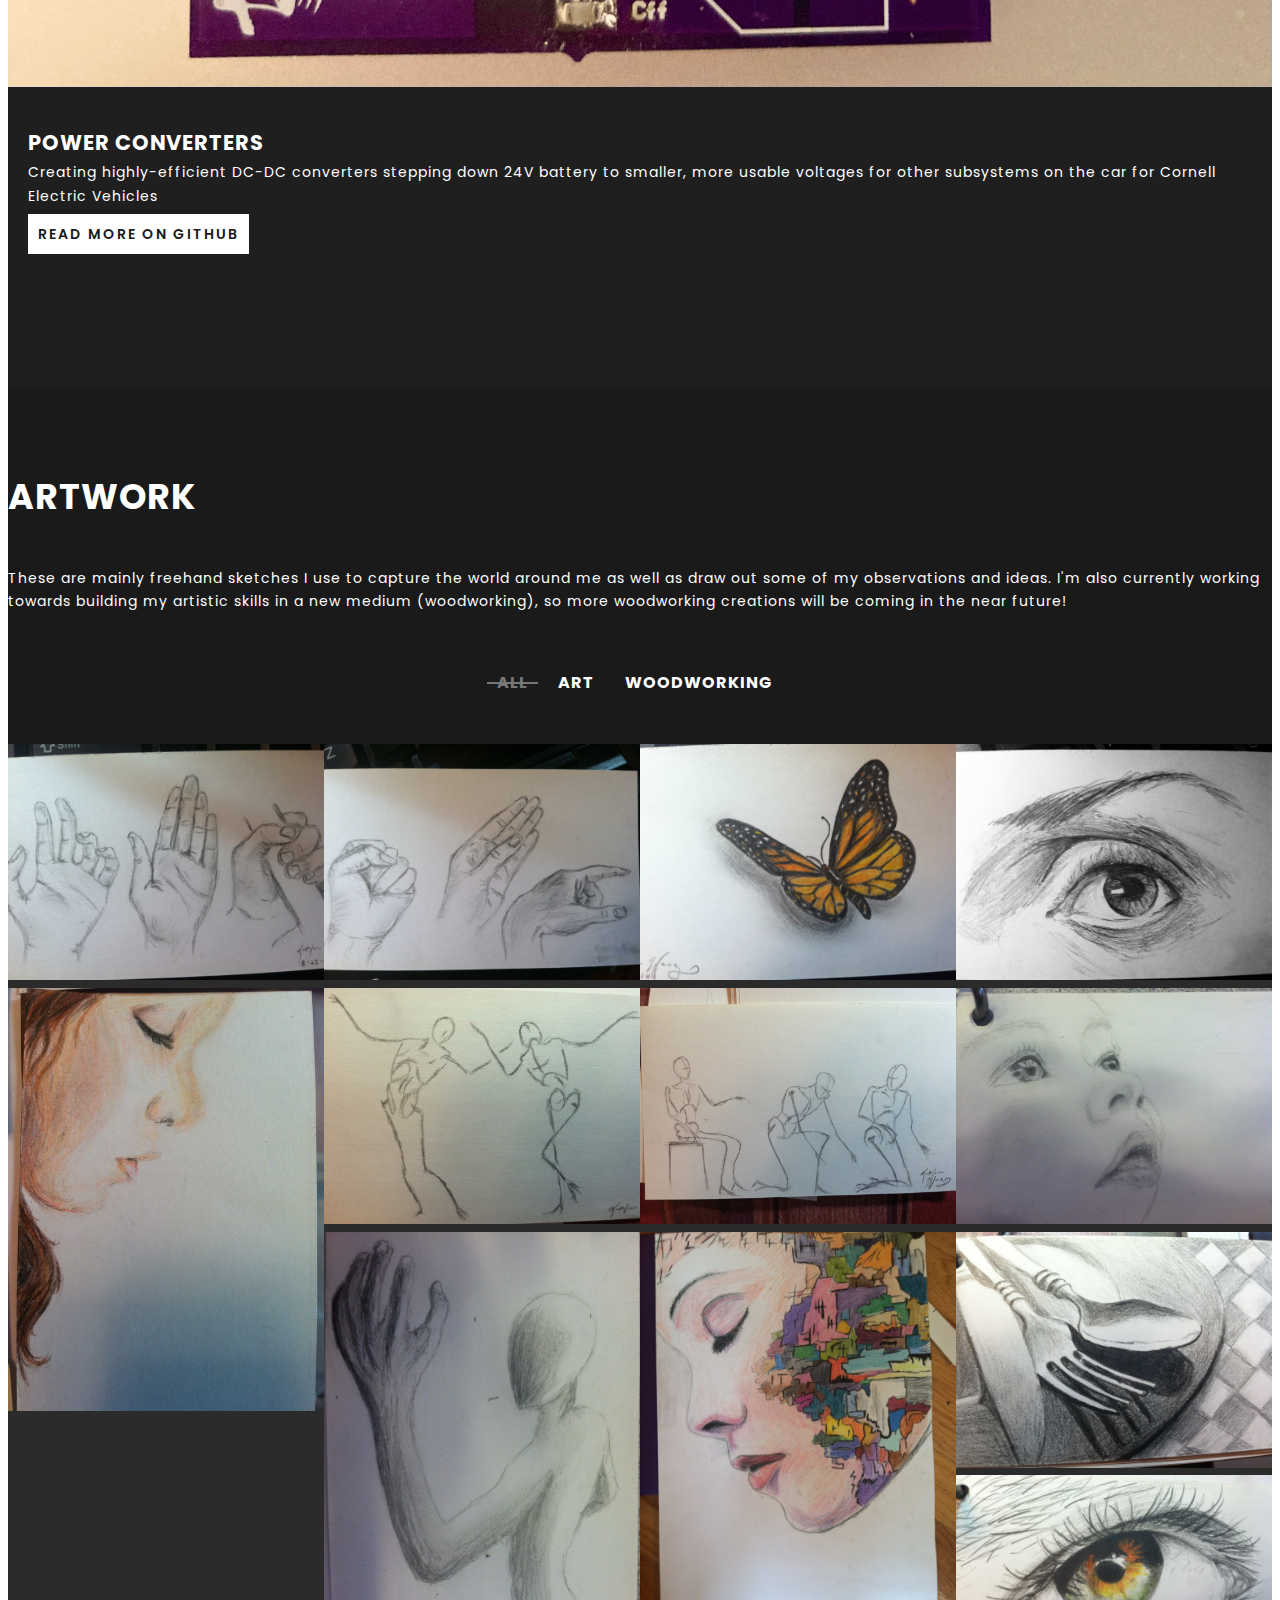
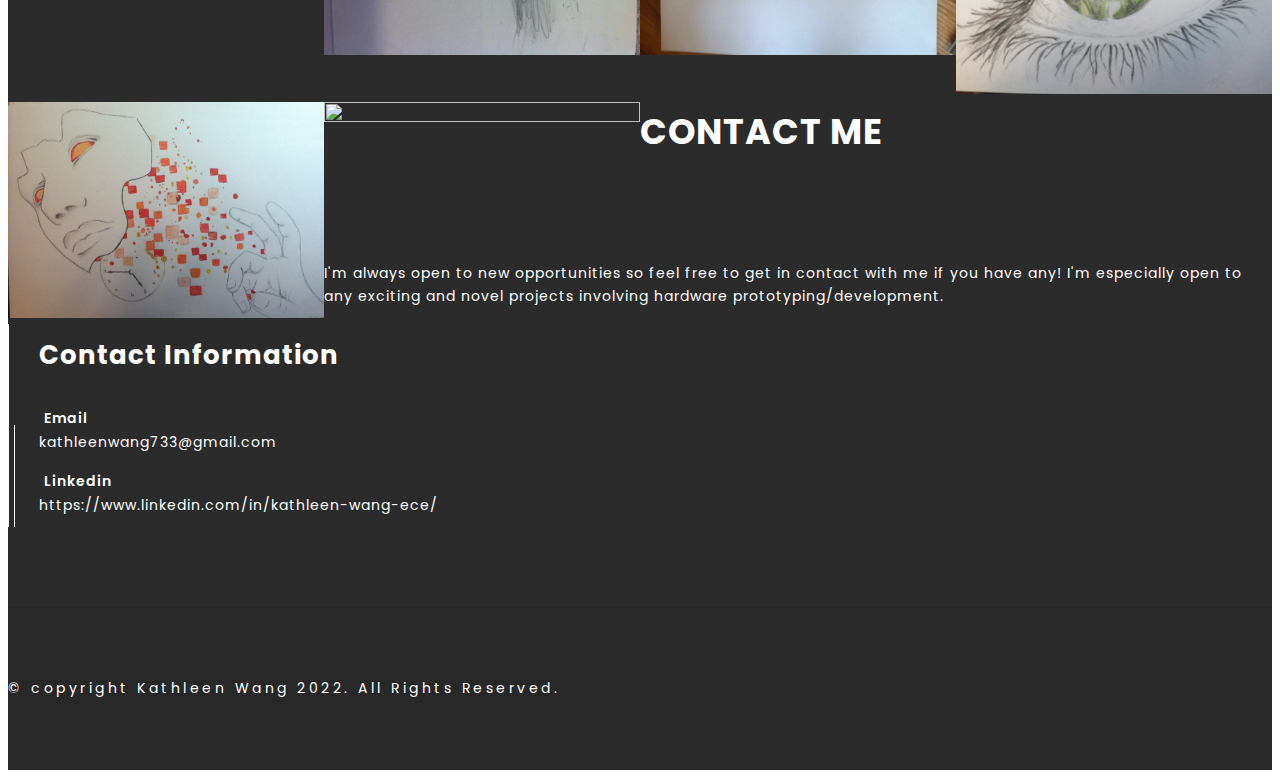
==== commit 99e1644f: "Updates to portfolio+exp" ====
--- a/index.html
+++ b/index.html
@@ -53,12 +53,12 @@
     <![endif]-->
 
     <!-- ======= preloader part start ======= -->
-    <div class="preloader">
+    <!-- <div class="preloader">
         <div class="spinner">
             <div class="double-bounce1"></div>
             <div class="double-bounce2"></div>
         </div>
-    </div>
+    </div> -->
     <!-- ======= preloader Part end ======= -->
 
     <!-- ======= Header Part Start ======= -->
@@ -97,18 +97,6 @@
                                         <li><a class="nav-link" href="#portfolio">artwork</a></li>
                                         <!--<li><a class="nav-link" href="#team">team</a></li>
                                         <li><a class="nav-link" href="#testmonial">testmonial</a></li>
-
-                                        <li class="dropdown">
-                                            <a href="#" class="dropdown-toggle" data-toggle="dropdown" role="button" aria-haspopup="true" aria-expanded="false">Pages<span class="caret"></span></a>
-                                            <ul class="dropdown-menu">
-                                                <li><a href="blog-no-sidebar.html">blog no-sidebar</a></li>
-                                                <li><a href="blog-left.html">blog left</a></li>
-                                                <li><a href="blog-right.html">blog right</a></li>
-                                                <li><a href="blog-details-no-sidebar.html">single blog no-sidebar</a></li>
-                                                <li><a href="blog-details-left.html">single blog left</a></li>
-                                                <li><a href="blog-details-right.html">single blog right</a></li>
-                                            </ul>
-                                        </li>
                                         -->
                                         <li><a class="nav-link" href="#contact">contact</a></li>
                                     </ul>
@@ -132,9 +120,8 @@
                     <h2>Hello! My name is </h2>
                     <h2>Kathleen Wang</h2>
                     <p class="cd-headline clip is-full-width">
-                        
                         <span class="cd-words-wrapper">
-                            <b class="is-visible"> Electrical Engineer and</b>
+                            <b class="is-visible"> Hardware Engineer and</b>
                             <b>Designer</b>
                         </span>
                     </p>
@@ -161,36 +148,37 @@
                 <div class="col-sm-4">
                     <div class="about-img">
                         <div class="person">
-                            <img src="img/person2.png" alt="">
+                            <p></p>
+                            <p></p>
+                            <p></p>
+                            <img src="img/person.jpeg" alt="">
                             <!-- Social Links -->
                             <div class="social-link">
                                 <a href="https://www.linkedin.com/in/kathleen-wang-ece/"><i class="fa fa-linkedin" aria-hidden="true"></i></a>
                             </div>
                         </div>
-                        <!--<p<h2>willium kerry</h2>
-                        <p>web designer & developer</p>-->
                     </div>
                 </div>
                 <div class="col-sm-8">
                     <!-- personal info -->
                     <div class="about-info">
-                        <p>Hello! I'm Kathleen, an electrical and computer engineering student graduating in May 2022 from
-                            Cornell University. I enjoy creative, hands-on hardware projects, 
-                            with experience in hardware/electronics prototyping, PCB design, and systems development. I also intend to get involved with
-                             rapid prototyping and product design in the future.
+                        <p>Hello! I'm Kathleen, an electrical and computer engineering MEng student graduating in May 2023 from
+                            Cornell University (where I also did my undergraduate degree in ECE). I enjoy creative, hands-on hardware projects, 
+                            with experience in hardware/electronics prototyping, PCB design, systems design, and rapid prototyping. Additionally, I have
+                            experience and interests in embedded systems and web development. 
                         </p>
-                        <p>I'm currently the electrical co-lead and driver for Cornell Electric Vehicles (CEV), where we design and build  
-                            a high efficiency electric vehicle for a competition every year. Additionally, I have been 
-                            an electrical engineering intern at 
-                            SpaceX this past summer, working with the Space Lasers team in prototyping/integrating hardware for the Starlink project. I am also an undergrad researcher
-                            in the Organic Robotics Lab, designing high voltage circuitry for the novel application of controlling a flexible, reconfigurable antenna array.
+                        <p> In terms of work experience, I previously did a semester-long co-op at Apple in Spring 2021 as a iPhone Hardware Systems Engineer where I did PCB 
+                            design and software development. I have also been a Space Lasers intern at 
+                            SpaceX where I did hardware for the Starlink project. Additonally, my first internship was at a small, fast-paced
+                            engineering firm called Second Order Effects where I did software design, board bringup, and CAD design.
                         </p>
                         <p>
-                        I will be doing a co-op during the upcoming spring 
-                            semester (Spring 2021) at Apple as a iPhone Hardware Systems Integration Engineering Intern. 
+                        I am also currently a researcher in the Collective Embodied Intelligence Lab at Cornell University where I'm working on bio-inspired robots capable of construction and collaborative behaviors. I was previously an electrical team lead 
+                        (and the driver) as an undergrad for Cornell Electric Vehicles, a high-efficiency electric vehicle project team. 
                         </p>
-                        <p>In my free time, I love working out and rock climbing (not so much with COVID unfortunately). I also enjoy sketching and have recently started woodworking. </p>
-                        <p><u><b>Skills:</b></u> Altium, Python, C/C++, Verilog, Java, Matlab, Siemens NX, Assembly, MATLAB, Arduino, LTSpice, HTML/CSS</p>
+                        <p>In my free time, I love dancing (especially aerials), playing my guitar, learning random stuff, and hanging out with my friends. </p>
+                        <p><u><b>Skilled in:</b></u> Altium, Python, Cadence/Allegro, C, C++, Matlab, Fusion 360, Soldering, 3D printing, Linux/Unix</p>
+                        <p><u><b>Experience with:</b></u> Solidworks, Siemens NX, Verilog, LTspice, HTML, CSS, JS, Java, Lua, Final Cut Pro</p>
                         <!--<a class="oxe-btn hvr-shutter-out-horizontal" href="#"> <i class="fa fa-cloud-download" aria-hidden="true"></i> Download Resume</a>-->
                     </div>
                 </div>
@@ -205,17 +193,63 @@
             <div class="row">
                 <div class="col-sm-8 col-sm-offset-2">
                     <!-- section title -->
-                    <div class="section-title text-center">
-                        <h2>Technical Experiences</h2>
-                        <p><b>Work Experiences   +   Team projects I'm involved in   +   Research</b></p>
+                    <div class="section-title text-center relevant-exp">
+                        <h2>Relevant Experiences</h2>
                     </div>
                 </div>
             </div>
             <div class="row">
                 <div class="col-md-3 col-sm-6">
                     <!-- single service -->
-                    <div class="service service_box1">
-                        <i class="fa fa-rocket"></i>
+                    <div class="service service_box4">
+                        <i class="fa fa-apple" aria-hidden="true"></i>
+                        <div class="service-info">
+                            <h3><a href="https://www.apple.com/" style="color:#000000;">Apple</a></h3>
+                            <p><i><b>iPhone Hardware Systems Team</b></i></p>
+                            <p><i>(Jan - August 2021)</i></p>
+                            <p>- Designed a PCB for testing receptacle system functionality and loading in iPhone receptacle corrosion studies
+                                <p>- Implemented a Python-based tool in Jupyter Lab used to parse/analyze iPhone charge logs by automating manual checks, processing test data, and displaying visualizations of iPhone charging profiles</p>
+                                <p>- Characterized and mitigated interference between the 5G antennas and the front camera to isolate problematic frequencies that could be used for a software mitigation on the issues</p>
+                            </p>
+                        </div>
+                    </div>
+                </div>
+                <div class="col-md-3 col-sm-6">
+                    <!-- single service -->
+                    <div class="service service_box4">
+                        <i class="fa fa-car" aria-hidden="true"></i>
+                        <div class="service-info">
+                            <h3><a href="https://resistanceracing.engineering.cornell.edu/#/" style="color:#000000;">Cornell Electric Vehicles (CEV)</a></h3>
+                            <p><i><b>Electrical Co-Lead & Driver</b></i></p>
+                            <p><i>(October 2018 - May 2022)</i></p>
+                            <p>- Lead and mentored the electrical subteam of a high-efficiency electric car team competing in the Shell Eco-Marathon </p>
+                            <p>- Power Converters: designing efficient DC-DC converters</p>
+                            <p>- Battery Management System: designed a PCB to monitor the voltage, current,
+                                and temp. of the car’s 24V LiPo batteries</p>  
+                            <p>- Data Acquisition: collected data for driver optimization and the car's live dashboard </p>
+                            </p>
+                        </div>
+                    </div>
+                </div>
+                <div class="col-md-3 col-sm-6">
+                    <!-- single service -->
+                    <div class="service service_box4">
+                        <i class="fa fa-cogs" aria-hidden="true"></i>
+                        <div class="service-info">
+                            <h3><a href="https://cei.ece.cornell.edu/" style="color:#000000;">Collective Embodied Intelligence Lab (CEI)</a></h3>
+                            <p><i><b>Undergraduate Researcher</b></i></p>
+                            <p><i>(August 2021 - Present)</i></p>
+                            <p>- Published and presented “Construction and Excavation by Collaborative Double-Tailed SAW Robots” at ICRA 2022
+                            </p>
+                            <p>- Working on bio-inspired robots capable of actuating, constructive/collaborative behaviors, autonomous control, and robot-robot communication  </p>
+                            <p></p>
+                        </div>
+                    </div>
+                </div>
+                <div class="col-md-3 col-sm-6">
+                    <!-- single service -->
+                    <div class="service service_box4">
+                        <i class="fa fa-rocket" aria-hidden="true"></i>
                         <div class="service-info">
                             <h3><a href="https://www.spacex.com/" style="color:#000000;">SpaceX</a></h3>
                             <p><i><b>Space Lasers Intern</b></i></p>
@@ -228,8 +262,7 @@
                         </div>
                     </div>
                 </div>
-                <div class="col-md-3 col-sm-6">
-                    <!-- single service -->
+                <!-- <div class="col-md-3 col-sm-6">
                     <div class="service service_box4">
                         <i class="fa fa-joomla" aria-hidden="true"></i>
                         <div class="service-info">
@@ -242,39 +275,8 @@
                             <p>- Modeled and simulated power electronics circuits using LTspice</p>
                         </div>
                     </div>
-                </div>
-                <div class="col-md-3 col-sm-6">
-                    <!-- single service -->
-                    <div class="service service_box4">
-                        <i class="fa fa-car" aria-hidden="true"></i>
-                        <div class="service-info">
-                            <h3><a href="https://resistanceracing.engineering.cornell.edu/#/" style="color:#000000;">Cornell Electric Vehicles (CEV)</a></h3>
-                            <p><i><b>Electrical Co-Lead & Driver</b></i></p>
-                            <p><i>(October 2018 - Present)</i></p>
-                            <p>- Power Converters: designing highly efficient DC-DC converters</p>
-                            <p>- Battery Management System: designed PCB to monitor the voltage, current,
-                                and temp. of the car’s 24V LiPo batteries</p>  
-                            <p>- Data Acquisition: integrates with sensors
-                                to an MCU to collect data for a dashboard as well as driver optimization </p>
-                            </p>
-                        </div>
-                    </div>
-                </div>
-                <div class="col-md-3 col-sm-6">
-                    <!-- single service -->
-                    <div class="service service_box4">
-                        <i class="fa fa-cogs" aria-hidden="true"></i>
-                        <div class="service-info">
-                            <h3><a href="https://orl.mae.cornell.edu/" style="color:#000000;">Organic Robotics Lab</a></h3>
-                            <p><i><b>Undergraduate Researcher</b></i></p>
-                            <p><i>(September 2020 - Present)</i></p>
-                            <p>- Designing high voltage circuitry for an array of independently controlled gaseous capacitive actuators (also known as HASEL actuators) to act as a flexible reconfigurable antenna array, with 
-                                potential future uses in soft wearable applications or soft robotic configurations
-                            </p>
-                            <p></p>
-                        </div>
-                    </div>
-                </div>
+                </div> -->
+
                 
             </div>
         </div>
@@ -288,13 +290,62 @@
                 <div class="col-sm-8 col-sm-offset-2">
                     <!-- section title -->
                     <div class="section-title text-center">
-                        <h2>Portfolio & Projects</h2>
+                        <h2>Portfolio</h2>
                         <p>Current and past projects, both inside and outside the classroom</p>
                     </div>
                 </div>
             </div>
             <div class="row">
                 <div class="blog-slide owl-carousel">
+                    <!-- Single news -->
+                    <article class="news-info">
+                        <div class="news-img">
+                            <img src="img/news/05.png" alt="">
+                            <div class="post-date">
+                                <div class="post-date-info">
+                                    <span>uC</span> FA 21
+                                </div>
+                            </div>
+                        </div>
+                        <div class="news-content">
+                            <h2>Spatial Audio Map </h2>
+                            <p>Developed a low-power embedded PIC-32 based system to display a spatial audio map of Cornell's collegetown with an interactive navigational interface, allowing the user to hear surrounding, directional sound through synthesized spatial audio 
+                            </p>
+                            <a class="oxe-btn hvr-shutter-out-horizontal" href="https://people.ece.cornell.edu/land/courses/ece4760/FinalProjects/f2021/az292_lh479_kw456/az292_lh479_kw456/index.html">read more</a>
+                        </div>
+                    </article>
+                    <article class="news-info">
+                        <div class="news-img">
+                            <img src="img/news/07.png" alt="">
+                            <div class="post-date">
+                                <div class="post-date-info">
+                                    <span>Rapid Prototyping</span> FA 21
+                                </div>
+                            </div>
+                        </div>
+                        <div class="news-content">
+                            <h2>OutOfHand </h2>
+                            <p>Created an exoskeleton glove providing haptic feedback (for VR/AR applications) - capable of hand/finger tracking and kinesthetic/tactile feedback (through actuators, pumps, and air bubbles)
+                            </p>
+                            <a class="oxe-btn hvr-shutter-out-horizontal" href="https://drive.google.com/file/d/1W7W51LX0r-eqpMTLxsoMDJJa4fOg7orh/view?usp=sharing">read more</a>
+                        </div>
+                    </article>
+                    <article class="news-info">
+                        <div class="news-img">
+                            <img src="img/news/06.png" alt="">
+                            <div class="post-date">
+                                <div class="post-date-info">
+                                    <span>Robotics</span> 2021/22
+                                </div>
+                            </div>
+                        </div>
+                        <div class="news-content">
+                            <h2>Double SAW Robots </h2>
+                            <p>- Published and presented “Construction and Excavation by Collaborative Double-Tailed SAW Robots” at ICRA 2022
+                            </p>
+                            <a class="oxe-btn hvr-shutter-out-horizontal" href="https://drive.google.com/file/d/1FuP1aMk5eFp0FnzkEzL-bCi3OT7cWywC/view?usp=sharing">read more</a>
+                        </div>
+                    </article>
                     <!-- Single news -->
                     <article class="news-info">
                         <div class="news-img">
@@ -336,7 +387,7 @@
                             <img src="https://kw456.github.io/ece4960/assets/img/lab5/IMG_1140.JPG" alt="">
                             <div class="post-date">
                                 <div class="post-date-info">
-                                    <span>Robots</span> FA 20
+                                    <span>Fast Robots</span> FA 20
                                 </div>
                             </div>
                         </div>
@@ -379,7 +430,7 @@
                     <div class="section-title text-center">
                         <h2>Artwork</h2>
                         <p>These are mainly freehand sketches I use to capture the world around me as well as draw out some of my observations and ideas.
-                            I'm also currently working towards building my artistic skills in a new medium (woodworking) in the future, so more woodworking creations 
+                            I'm also currently working towards building my artistic skills in a new medium (woodworking), so more woodworking creations 
                         will be coming in the near future!</p>
                     </div>
                 </div>
@@ -409,8 +460,8 @@
                             <h4>Sketch</h4>
                         </a>-->
                         <a href="img/portfolio/IMG_0330.jpeg" data-lightbox="example-set" data-title="personi">
-							<i class="fa fa-expand" aria-hidden="true"></i>
-						</a>
+                            <i class="fa fa-expand" aria-hidden="true"></i>
+                        </a>
                     </div>
                 </div>
             </div>
@@ -424,8 +475,8 @@
                             <h4>Sketch</h4>
                         </a>-->
                         <a href="img/portfolio/IMG_0331.jpeg" data-lightbox="example-set" data-title="personi">
-							<i class="fa fa-expand" aria-hidden="true"></i>
-						</a>
+                            <i class="fa fa-expand" aria-hidden="true"></i>
+                        </a>
                     </div>
                 </div>
             </div>
@@ -439,8 +490,8 @@
                             <h4>Sketch</h4>
                         </a>-->
                         <a href="img/portfolio/IMG_0335.jpeg" data-lightbox="example-set" data-title="personi">
-							<i class="fa fa-expand" aria-hidden="true"></i>
-						</a>
+                            <i class="fa fa-expand" aria-hidden="true"></i>
+                        </a>
                     </div>
                 </div>
             </div>
@@ -454,8 +505,8 @@
                             <h4>Sketch</h4>
                         </a>-->
                         <a href="img/portfolio/IMG_0337.jpeg" data-lightbox="example-set" data-title="personi">
-							<i class="fa fa-expand" aria-hidden="true"></i>
-						</a>
+                            <i class="fa fa-expand" aria-hidden="true"></i>
+                        </a>
                     </div>
                 </div>
             </div>
@@ -469,8 +520,8 @@
                             <h4>Sketch</h4>
                         </a>-->
                         <a href="img/portfolio/IMG_0341.jpeg" data-lightbox="example-set" data-title="personi">
-							<i class="fa fa-expand" aria-hidden="true"></i>
-						</a>
+                            <i class="fa fa-expand" aria-hidden="true"></i>
+                        </a>
                     </div>
                 </div>
             </div>
@@ -484,8 +535,8 @@
                             <h4>Sketch</h4>
                         </a>-->
                         <a href="img/portfolio/IMG_0342.jpeg" data-lightbox="example-set" data-title="personi">
-							<i class="fa fa-expand" aria-hidden="true"></i>
-						</a>
+                            <i class="fa fa-expand" aria-hidden="true"></i>
+                        </a>
                     </div>
                 </div>
             </div>
@@ -499,8 +550,8 @@
                             <h4>Sketch</h4>
                         </a>-->
                         <a href="img/portfolio/IMG_0343.jpeg" data-lightbox="example-set" data-title="personi">
-							<i class="fa fa-expand" aria-hidden="true"></i>
-						</a>
+                            <i class="fa fa-expand" aria-hidden="true"></i>
+                        </a>
                     </div>
                 </div>
             </div>
@@ -514,8 +565,8 @@
                             <h4>Sketch</h4>
                         </a>-->
                         <a href="img/portfolio/IMG_0492.jpeg" data-lightbox="example-set" data-title="personi">
-							<i class="fa fa-expand" aria-hidden="true"></i>
-						</a>
+                            <i class="fa fa-expand" aria-hidden="true"></i>
+                        </a>
                     </div>
                 </div>
             </div>
@@ -529,8 +580,8 @@
                             <h4>Sketch</h4>
                         </a>-->
                         <a href="img/portfolio/IMG_0493.jpeg" data-lightbox="example-set" data-title="personi">
-							<i class="fa fa-expand" aria-hidden="true"></i>
-						</a>
+                            <i class="fa fa-expand" aria-hidden="true"></i>
+                        </a>
                     </div>
                 </div>
             </div>
@@ -544,8 +595,8 @@
                             <h4>Sketch</h4>
                         </a>-->
                         <a href="img/portfolio/IMG_0900.jpeg" data-lightbox="example-set" data-title="personi">
-							<i class="fa fa-expand" aria-hidden="true"></i>
-						</a>
+                            <i class="fa fa-expand" aria-hidden="true"></i>
+                        </a>
                     </div>
                 </div>
             </div>
@@ -559,8 +610,8 @@
                             <h4>Sketch</h4>
                         </a>-->
                         <a href="img/portfolio/IMG_0868.jpeg" data-lightbox="example-set" data-title="personi">
-							<i class="fa fa-expand" aria-hidden="true"></i>
-						</a>
+                            <i class="fa fa-expand" aria-hidden="true"></i>
+                        </a>
                     </div>
                 </div>
             </div>
@@ -574,8 +625,8 @@
                             <h4>Sketch</h4>
                         </a>-->
                         <a href="img/portfolio/IMG_0869.jpeg" data-lightbox="example-set" data-title="personi">
-							<i class="fa fa-expand" aria-hidden="true"></i>
-						</a>
+                            <i class="fa fa-expand" aria-hidden="true"></i>
+                        </a>
                     </div>
                 </div>
             </div>
@@ -589,8 +640,8 @@
                             <h4>Sketch</h4>
                         </a>-->
                         <a href="img/portfolio/IMG_0920.jpeg" data-lightbox="example-set" data-title="personi">
-							<i class="fa fa-expand" aria-hidden="true"></i>
-						</a>
+                            <i class="fa fa-expand" aria-hidden="true"></i>
+                        </a>
                     </div>
                 </div>
             </div>
@@ -604,8 +655,8 @@
                             <h4>Sketch</h4>
                         </a>-->
                         <a href="img/portfolio/IMG_3162.jpeg" data-lightbox="example-set" data-title="personi">
-							<i class="fa fa-expand" aria-hidden="true"></i>
-						</a>
+                            <i class="fa fa-expand" aria-hidden="true"></i>
+                        </a>
                     </div>
                 </div>
             </div>
@@ -630,9 +681,8 @@
                     <!-- contact form content -->
                     <div class="contact-form-area">
                         <p></p>
-                        <p>I'm always open to new opportunities so feel free to get in contact with me if you have any! I have experience working in the aerospace industry and 
-                            will be spending half a year working with consumer electronics, with those two industries being my primary focuses. However, 
-                            I'm open to any exciting and novel projects involving the prototyping/development of hardware. 
+                        <p>I'm always open to new opportunities so feel free to get in contact with me if you have any! I'm especially open 
+                            to any exciting and novel projects involving hardware prototyping/development. 
                         </p>
                         <!-- contact form -->
                     </div>
@@ -662,7 +712,7 @@
             <div class="row">
                 <div class="col-md-8 col-sm-7">
                     <div class="copy-right-text">
-                        &copy; copyright Kathleen Wang 2020. All Rights Reserved.
+                        &copy; copyright Kathleen Wang 2022. All Rights Reserved.
                     </div>
                 </div>
                 <div class="col-md-4 col-sm-5 text-right">
@@ -715,3 +765,17 @@
 
 
 </html>
+
+
+
+
+
+
+
+
+
+
+
+
+
+
--- a/css/main.css
+++ b/css/main.css
@@ -32,1581 +32,1580 @@
         1. Global Area
     ================================ */
 
-@font-face {
-    font-family: 'AntroVectra';
-    src: url('../fonts/Antro_Vectra.eot');
-    src: url('../fonts/Antro_Vectra.eot') format('embedded-opentype'), url('../fonts/Antro_Vectra.woff2') format('woff2'), url('../fonts/Antro_Vectra.woff') format('woff'), url('../fonts/Antro_Vectra.ttf') format('truetype'), url('../fonts/Antro_Vectra.svg#AntroVectraregular') format('svg');
-    font-weight: normal;
-    font-style: normal
-}
-
-body {
-    font-size: 14px;
-    font-weight: 400;
-    line-height: 1.7;
-    font-family: 'Poppins', sans-serif;
-    color: #fff;
-    letter-spacing: 1px;
-    overflow-x: hidden;
-}
-
-h1,
-h2,
-h3,
-h4,
-h5,
-h6 {
-    font-weight: 700;
-    text-transform: uppercase;
-    margin: 0;
-}
-
-a,
-a:hover,
-a:focus {
-    outline: none;
-    text-decoration: none;
-}
-
-ul,
-li,
-a {
-    margin: 0;
-    padding: 0;
-}
-
-p {
-    margin: 0 0 15px;
-}
-
-img {
-    max-width: 100%;
-}
-
-button:focus,
-input:focus {
-    outline: none;
-}
-
-.section-padding {
-    padding: 80px 0;
-}
-
-/***** ----- preloader part start ----- *****/
-#loader{
-    position: fixed;
-    width: 100%;
-    height: 100vh;
-    background: #000000 url("/preloader.gif") no-repeat center;
-    z-index: 999;
-}
-
-.preloader {
-    position: fixed;
-    top: 0;
-    left: 0;
-    height: 100%;
-    width: 100%;
-    z-index: 9999;
-    background-color: #2B2B2B;
-}
-
-.spinner {
-    width: 40px;
-    height: 40px;
-    position: relative;
-    margin: 0 auto;
-    top: 50%;
-    margin-top: -20px;
-}
-
-.double-bounce1,
-.double-bounce2 {
-    width: 100%;
-    height: 100%;
-    border-radius: 50%;
-    background-color: #fff;
-    opacity: 0.6;
-    position: absolute;
-    top: 0;
-    left: 0;
-    animation: sk-bounce 2.0s infinite ease-in-out;
-}
-
-.double-bounce2 {
-    animation-delay: -1.0s;
-}
-
-@keyframes sk-bounce {
-    0%,
-    100% {
-        transform: scale(0.0);
-    }
-    50% {
-        transform: scale(1.0);
-    }
-}
-
-/***** ----- preloader part end ----- *****/
-
-/***** ----- oxe btn part start ----- *****/
-
-.oxe-btn {
-    font-size: 16px;
-    font-weight: 600;
-    margin-right: 10px;
-    margin-top: 30px;
-    letter-spacing: 2px;
-    padding: 10px 35px;
-    text-transform: uppercase;
-    transition: all 0.5s ease 0s;
-}
-
-.hvr-shutter-in-horizontal {
-    background: #1a1a1a;
-    color: #fff;
-}
-
-.hvr-shutter-in-horizontal::before {
-    background: #1a1a1a;
-}
-
-.hvr-shutter-in-horizontal:hover,
-.hvr-shutter-in-horizontal:focus,
-.hvr-shutter-in-horizontal:active {
-    background-color: #fff;
-    color: #1a1a1a;
-}
-
-.hvr-shutter-out-horizontal {
-    background: #fff;
-    color: #1a1a1a;
-}
-
-.hvr-shutter-out-horizontal::before {
-    background: #1a1a1a;
-}
-
-.hvr-shutter-out-horizontal:hover,
-.hvr-shutter-out-horizontal:focus,
-.hvr-shutter-out-horizontal:active {
-    color: #fff;
-}
-
-/***** ----- oxe btn part end ----- *****/
-
-/***** ----- section title part start ----- *****/
-
-.section-title h2 {
-    font-size: 35px;
-    color: #fff;
-}
-
-.section-title p {
-    padding: 40px 0 45px;
-    color: #fff;
-    margin: 0;
-}
-
-/***** ----- section title part end ----- *****/
-
-/***** ----- page title part start ----- *****/
-
-.page-title-area {
-    background: url("/progress-bg.jpg") no-repeat scroll center top / cover;
-    padding: 140px 0 100px;
-    position: relative;
-}
-
-.page-title-area::before {
-    position: absolute;
-    top: 0;
-    left: 0;
-    width: 100%;
-    height: 100%;
-    content: "";
-    background: rgba(0, 0, 0, .7);
-}
-
-.page-title {
-    color: #fff;
-    font-weight: 800;
-    text-transform: uppercase;
-    font-size: 18px;
-}
-
-.page-title .title h2 {
-    color: #fff;
-    padding: 0 0 5px;
-    font-size: 26px;
-}
-
-.page-title i.fa {
-    margin: 0 3px;
-}
-
-.breadcrumb {
-    background-color: transparent;
-    padding: 0;
-    margin: 0;
-}
-
-ul.breadcrumb li a {
-    color: #777;
-    font-size: 14px;
-}
-
-.breadcrumb .active {
-    color: #fff;
-    font-size: 14px;
-}
-
-.page-title .title h2::before {
-    margin: 0;
-}
-
-.breadcrumb li + li::before {
-    font-size: 12px;
-}
-
-/***** ----- page title part end ----- *****/
-
-/***** ----- scroll top part start ----- *****/
-
-#scrollUp {
-    background: #393939 none repeat scroll 0 0;
-    border-radius: 3px;
-    bottom: 40px;
-    font-size: 20px;
-    padding: 10px 0;
-    right: 20px;
-    transition: all 0.5s ease 0s;
-    z-index: 999 !important;
-}
-
-#scrollUp:hover {
-    background-color: #1a1a1a;
-}
-
-.hvr-icon-bob::before {
-    animation-delay: 0s, 0.3s;
-    animation-direction: normal, alternate;
-    animation-duration: 0.3s, 1.5s;
-    animation-fill-mode: forwards;
-    animation-iteration-count: 1, infinite;
-    animation-name: hvr-icon-bob-float, hvr-icon-bob;
-    animation-timing-function: ease-out, ease-in-out;
-    bottom: 0;
-    color: #fff;
-    content: "";
-    font-size: 25px;
-    left: 0;
-    position: absolute;
-    right: 0;
-    text-align: center;
-    top: -15px;
-    transition: all 0.5s ease 0s;
-}
-
-/***** ----- scroll top part end ----- *****/
-
-/*  ================================
-        2. Header Area
-    ================================ */
-
-.header-area {
-    -webkit-transition: all .5s ease 0s;
-    -moz-transition: all .5s ease 0s;
-    transition: all .5s ease 0s;
-    padding: 10px 0;
-}
-
-.logo {
-    padding: 7px 0;
-}
-
-.logo h2 {
-    color: #fff;
-    font-size: 50px;
-    text-transform: unset;
-    transition: 0.5s;
-}
-
-.logo img {
-    width: 120px;
-}
-
-/***** ----- menu part ----- *****/
-
-nav {
-    margin: 0 !important;
-}
-
-.navbar-default {
-    background-color: transparent;
-    border-color: transparent;
-}
-
-.navbar-nav {
-    float: right;
-    margin: 0;
-}
-
-.main-menu {
-    margin: 0;
-    padding: 0;
-}
-
-.main-menu ul li {
-    display: inline-block;
-    list-style: outside none none;
-    padding: 20px 10px;
-    position: relative;
-}
-
-.main-menu ul li a {
-    color: #fff !important;
-    display: inline-block;
-    font-weight: 600;
-    margin: 0;
-    padding: 0;
-    position: relative;
-    text-decoration: none;
-    text-transform: uppercase;
-    -webkit-transition: all .5s ease 0s;
-    -moz-transition: all .5s ease 0s;
-    transition: all .5s ease 0s;
-    position: relative;
-}
-
-.main-menu ul.nav li a::before,
-.iso-nav ul li::before {
-    width: 100%;
-    height: 2px;
-    background-color: #777777;
-    left: 0;
-    top: 0;
-    bottom: 0;
-    right: 0;
-    margin: auto;
-    -webkit-transform: scale(0, 1);
-    -ms-transform: scale(0, 1);
-    transform: scale(0, 1);
-    position: absolute;
-    -webkit-transition: all 1s ease 0s;
-    -moz-transition: all 1s ease 0s;
-    transition: all 1s ease 0s;
-    content: "";
-}
-
-.light-bg.menu-bg .main-menu ul li a:hover,
-.main-menu ul li a:hover,
-.iso-nav ul li:hover {
-    color: #777777 !important;
-}
-
-.light-bg.menu-bg .main-menu ul li.active a,
-.main-menu ul li.active a,
-.main-menu ul li.active a:focus,
-.main-menu ul li.active a:hover {
-    background-color: transparent !important;
-    position: relative;
-    color: #777777 !important;
-}
-
-.main-menu ul li.active a::before,
-.iso-nav ul li.portfolio-active::before {
-    -webkit-transform: scale(1, 1);
-    -ms-transform: scale(1, 1);
-    transform: scale(1, 1);
-}
-
-.main-menu ul li a:hover::before,
-.iso-nav ul li:hover::before {
-    -webkit-transform: scale(1, 1);
-    -ms-transform: scale(1, 1);
-    transform: scale(1, 1);
-}
-
-.fixed-menu {
-    padding: 0;
-}
-
-.navbar-default .navbar-nav .open a,
-.navbar-default .navbar-nav .open a:focus,
-.navbar-default .navbar-nav .open a:hover {
-    background-color: transparent;
-    color: #fff;
-}
-
-.dropdown ul li {
-    display: block;
-    padding: 0 !important;
-}
-
-.dropdown ul.dropdown-menu {
-    background-color: #1a1a1a !important;
-    border-radius: 0;
-}
-
-.dropdown ul.dropdown-menu li a {
-    color: #fff !important;
-    padding: 5px 10px !important;
-    display: block;
-    text-transform: capitalize;
-}
-
-.dropdown-menu li a:focus,
-.dropdown-menu li a:hover {
-    background-color: transparent;
-}
-
-.dropdown ul li a:before {
-    display: none;
-}
-
-.dropdown ul li.active a,
-.navbar-nav .open .dropdown-menu li a:hover {
-    background-color: #fff !important;
-    color: #1a1a1a !important;
-}
-
-.menu-bg {
-    background-color: #111111;
-}
-
-.menu-bg .logo a h2 {
-    font-size: 40px;
-}
-
-/*  ================================
-        3. slider area
-    ================================ */
-
-.slider-area {
-    background-color: #1a1a1a;
-    position: relative;
-}
-
-.slider-area::before {
-    content: "";
-    height: 100%;
-    left: 0;
-    position: absolute;
-    top: 0;
-    width: 100%;
-    background: rgba(0, 0, 0, 0.5) none repeat scroll 0 0;
-    z-index: 9;
-}
-
-.slider-table {
-    display: table;
-    height: 100vh;
-    width: 100%;
-}
-
-.slider-table-cell {
-    display: table-cell;
-    vertical-align: middle;
-    position: relative;
-    z-index: 99;
-}
-
-.slider-table-cell h2 {
-    color: #fff;
-    font-size: 60px;
-    font-weight: 700;
-    margin: 10px 0;
-    font-family: 'Shadows Into Light', cursive;
-    text-transform: capitalize;
-}
-
-.slider-table-cell p {
-    font-size: 25px;
-    letter-spacing: 0.3em;
-    margin: 20px 0 0;
-    font-family: 'Shadows Into Light', cursive;
-    color: #fff;
-    text-transform: capitalize;
-}
-
-/*  ================================
-        4. About Area
-    ================================ */
-
-.about-area {
-    background-color: #1A1A1A;
-}
-
-.about-info {
-    padding: 68px 0;
-}
-
-.about-info a.oxe-btn {
-    padding: 15px;
-}
-
-.about-info a.oxe-btn.hvr-shutter-out-horizontal::before {
-    background: #000;
-}
-
-.about-info img {
-    position: absolute;
-    bottom: 0;
-    right: 0;
-    width: 350px;
-}
-
-.about-img h2 {
-    margin: 25px 0 10px;
-    font-size: 20px;
-}
-
-.about-img p {
-    text-transform: capitalize;
-    margin: 0px;
-}
-
-.person {
-    position: relative;
-    display: inline;
-}
-
-.person img {
-    transition: 0.5s;
-}
-
-
-.about-img:hover .person img {
-    opacity: .5;
-    filter: grayscale(100%);
-}
-
-.social-link {
-    position: absolute;
-    top: 50%;
-    left: 50%;
-    width: 100%;
-    text-align: center;
-    transform: translate(-50%, -50%);
-}
-
-.social-link i.fa {
-    width: 30px;
-    height: 30px;
-    line-height: 30px;
-    background-color: #000;
-    color: #fff;
-    transition: 0.5s;
-    opacity: 0;
-    transform: scale(0);
-}
-
-.social-link i.fa:hover {
-    border-radius: 50%;
-}
-
-.about-img:hover .social-link i.fa {
-    opacity: 1;
-    transform: scale(1);
-}
-
-/*  ================================
-        5. Service Area
-    ================================ */
-
-.service-part {
-    background-color: #2B2B2B;
-}
-
-.service {
-    position: relative;
-}
-
-.service::before {
-    position: absolute;
-    right: -28px;
-    height: 1px;
-    content: "";
-    width: 72%;
-    top: 20%;
-    background-color: #777;
-}
-
-.service_box4::before {
-    display: none;
-}
-
-.service i.fa {
-    font-size: 50px;
-    width: 100px;
-    height: 100px;
-    line-height: 100px;
-    text-align: center;
-    border: 1px solid #fff;
-    border-radius: 50%;
-    transition: 1s;
-}
-
-.service_box1:hover.service i.fa,
-.service_box3:hover.service i.fa {
-    -webkit-transform: rotate(360deg);
-    -moz-transform: rotate(360deg);
-    -ms-transform: rotate(360deg);
-    -o-transform: rotate(360deg);
-    transform: rotate(360deg);
-}
-
-.service_box2:hover.service i.fa,
-.service_box4:hover.service i.fa {
-    -webkit-transform: rotateY(180deg);
-    -moz-transform: rotateY(180deg);
-    -ms-transform: rotateY(180deg);
-    -o-transform: rotateY(180deg);
-    transform: rotateY(180deg);
-}
-
-.service-info h3 {
-    font-size: 26px;
-    margin: 30px 0 15px;
-    color: #fff;
-    transition: 0.5s;
-}
-
-/*  ================================
-        6. Portfolio Area
-    ================================ */
-
-.portfolio-area {
-    background-color: #1a1a1a;
-}
-
-.iso-nav {
-    margin-bottom: 30px;
-    position: relative;
-    text-align: center;
-    z-index: 999;
-}
-
-.iso-nav ul {
-    display: inline-block;
-}
-
-.iso-nav ul li {
-    cursor: pointer;
-    display: inline-block;
-    float: left;
-    font-size: 16px;
-    font-weight: 700;
-    list-style: outside none none;
-    padding: 10px;
-    text-transform: uppercase;
-    transition: all 0.5s ease 0s;
-    transition: 0.5s;
-    position: relative;
-    margin-right: 10px;
-}
-
-.iso-nav ul li.portfolio-active {
-    color: #777777 !important;
-}
-
-.single-project {
-    float: left;
-    overflow: hidden;
-    position: relative;
-    width: 25%;
-}
-
-.iso-overflow {
-    background-color: rgba(0, 0, 0, 0.8);
-    bottom: -200%;
-    height: 100%;
-    left: 0;
-    margin: auto;
-    opacity: 0;
-    position: absolute;
-    right: 0;
-    top: 0;
-    transition: all 1s ease 0s;
-    width: 100%;
-    z-index: 999;
-}
-
-.single-project img {
-    width: 100%;
-    height: 100%;
-    transform: scale(1);
-    transition: 1s;
-}
-
-.project-lightbox {
-    position: absolute;
-    text-align: center;
-    top: 0;
-    left: 0;
-    transition: all 1s ease 0s;
-    width: 100%;
-    height: 100%;
-    z-index: 999;
-}
-
-.project-lightbox-middile {
-    position: absolute;
-    left: 50%;
-    top: 50%;
-    transform: translate(-50%, -50%);
-    width: 100%;
-}
-
-.project-lightbox-middile a i.fa {
-    background: #fff none repeat scroll 0 0;
-    border-radius: 50%;
-    color: #1a1a1a;
-    font-size: 25px;
-    height: 50px;
-    line-height: 50px;
-    opacity: 0;
-    text-align: center;
-    transition: all 1s ease 0s;
-    width: 50px;
-    position: relative;
-    top: -70px;
-}
-
-.project-lightbox-middile a h4 {
-    font-size: 18px;
-    font-weight: 700;
-    margin: 10px 0;
-    position: relative;
-    left: -70px;
-    opacity: 0;
-    transition: all 1s ease 0s;
-    text-transform: uppercase;
-    color: #fff;
-}
-
-.single-project:hover .iso-overflow {
-    opacity: 1;
-    bottom: 0;
-}
-
-.single-project:hover.single-project img {
-    transform: scale(1.5);
-    filter: grayscale(100%);
-}
-
-.single-project:hover .project-lightbox a i.fa {
-    opacity: 1;
-    top: 0;
-}
-
-.single-project:hover .project-lightbox a h4 {
-    opacity: 1;
-    left: 0;
-}
-
-/*  ================================
-        7. Progress Area
-    ================================ */
-
-.progress-area {
-    background: rgba(0, 0, 0, 0) url("/progress-bg.jpg") no-repeat fixed 0 0 / cover;
-    position: relative;
-}
-
-.progress-area::before {
-    background: rgba(0, 0, 0, 0.7) none repeat scroll 0 0;
-    content: "";
-    height: 100%;
-    position: absolute;
-    width: 100%;
-    top: 0;
-    left: 0;
-}
-
-.progress-circle {
-    position: relative;
-    text-align: center;
-}
-
-.circle strong {
-    color: #fff;
-    font-size: 30px;
-    left: 0;
-    position: absolute;
-    top: 25%;
-    width: 100%;
-    z-index: 999;
-}
-
-.circle h3 {
-    margin: 20px 0;
-    color: #fff;
-}
-
-/*  ================================
-        8. Team Area
-    ================================ */
-
-.team-area {
-    background-color: #1F1F1F;
-}
-
-.team-member {
-    overflow: hidden;
-}
-
-.member-img {
-    border: 1px solid #f1f1f1;
-    position: relative;
-    overflow: hidden;
-}
-
-.member-img img {
-    width: 100%;
-    transition: 0.5s;
-    transform: scale(1);
-}
-
-.team-member:hover .member-img img {
-    opacity: .6;
-    transform: scale(1.1);
-}
-
-.social-overlay {
-    position: absolute;
-    top: 0;
-    left: 0;
-}
-
-.social-overlay ul {
-    list-style: none;
-}
-
-.social-overlay ul li a i.fa {
-    width: 35px;
-    height: 35px;
-    line-height: 35px;
-    text-align: center;
-    background-color: #2B2B2B;
-    color: #fff;
-    transition: 0.5s;
-    transform: translate(-36px);
-}
-
-.team-member:hover .social-overlay ul li a i.fa {
-    -webkit-transform: translate(0);
-    -moz-transform: translate(0);
-    -ms-transform: translate(0);
-    -o-transform: translate(0);
-    transform: translate(0);
-}
-
-.social-overlay ul li a i.fa:hover {
-    background-color: #1F1F1F;
-    border-radius: 50%;
-}
-
-.social-overlay ul li:nth-child(1) a i.fa {
-    -webkit-transition-delay: 0s;
-    -moz-transition-delay: 0s;
-    -ms-transition-delay: 0s;
-    -o-transition-delay: 0s;
-    transition-delay: 0s;
-}
-
-.social-overlay ul li:nth-child(2) a i.fa {
-    -webkit-transition-delay: .1s;
-    -moz-transition-delay: .1s;
-    -ms-transition-delay: .1s;
-    -o-transition-delay: .1s;
-    transition-delay: .1s;
-}
-
-.social-overlay ul li:nth-child(3) a i.fa {
-    -webkit-transition-delay: .2s;
-    -moz-transition-delay: .2s;
-    -ms-transition-delay: .2s;
-    -o-transition-delay: .2s;
-    transition-delay: .2s;
-}
-
-.social-overlay ul li:nth-child(4) a i.fa {
-    -webkit-transition-delay: .3s;
-    -moz-transition-delay: .3s;
-    -ms-transition-delay: .3s;
-    -o-transition-delay: .3s;
-    transition-delay: .3s;
-}
-
-.team-member h3 {
-    font-size: 18px;
-    margin: 20px 0 5px;
-}
-
-.team-member span {
-    display: block;
-    text-transform: capitalize;
-}
-
-/*  ================================
-        9. Client Area
-    ================================ */
-
-.client-area {
-    background-color: #2B2B2B;
-}
-
-.client-comment-info {
-    margin: 0 auto;
-}
-
-.client-comments-details img {
-    width: 170px !important;
-    display: inline-block !important;
-    border-radius: 50%;
-}
-
-.rate {
-    width: 100%;
-    margin: 20px 0 10px;
-}
-
-.rate i.fa {
-    color: #FEC42D;
-}
-
-.client-comments-details p {
-    font-style: italic;
-    margin: 0 auto;
-    width: 45%;
-}
-
-.client-comments-details h3 {
-    font-size: 18px;
-    margin: 20px 0;
-}
-
-.client-comment-info .owl-nav {
-    display: flex;
-    position: absolute;
-    left: 50%;
-    transform: translate(-50%);
-}
-
-.client-comment-info .owl-nav div {
-    width: 30px;
-}
-
-.client-comment-info .owl-nav div i.fa {
-    font-size: 30px;
-}
-
-/*  ================================
-        10. Blog Area
-    ================================ */
-
-.news-area {
-    background-color: #1F1F1F;
-}
-
-.news-content {
-    padding: 30px 20px;
-    margin-bottom: 30px;
-    transition: 0.5s;
-}
-
-.news-info:hover .news-content {
-    box-shadow: 0 10px 10px rgba(0, 0, 0, 0.1);
-}
-
-.news-img {
-    position: relative;
-}
-
-.news-img img {
-    width: 100%;
-}
-
-.news-img:before {
-    background-color: rgba(0, 0, 0, 0.7);
-    content: "";
-    height: 100%;
-    left: 0;
-    position: absolute;
-    top: 0;
-    transform: scale(0);
-    transition: all 0.5s ease 0s;
-    width: 100%;
-    z-index: 9;
-}
-
-.post-meta li {
-    color: #666666;
-    display: inline-block;
-    font-size: 13px;
-    line-height: 20px;
-    margin-right: 5px;
-}
-
-.post-meta li a {
-    color: #fff;
-}
-
-.post-meta li .fa {
-    padding-right: 3px;
-    color: #777;
-}
-
-.news-content a h2 {
-    color: #fff;
-    font-size: 16px;
-    font-weight: 900;
-    margin: 15px 0;
-}
-
-.news-content p {
-    color: #fff;
-}
-
-.news-content a {
-    margin: 0;
-}
-
-.post-date {
-    height: 100%;
-    left: 0;
-    position: absolute;
-    text-align: center;
-    top: 0;
-    transition: all 1s ease 0s;
-    width: 100%;
-    z-index: 9;
-}
-
-.post-date-info {
-    background-color: #fff;
-    color: #1a1a1a;
-    font-weight: 600;
-    left: 0;
-    padding: 5px 10px;
-    position: absolute;
-    text-transform: uppercase;
-    bottom: 0;
-    transition: 0.5s;
-    opacity: 0;
-}
-
-.post-date-info span {
-    display: block;
-    font-size: 22px;
-    font-weight: 700;
-}
-
-.news-info:hover .post-date-info {
-    opacity: 1;
-}
-
-.news-info:hover .news-img:before {
-    transform: scale(1);
-}
-
-.latest-blog .news-info {
-    margin-bottom: 50px;
-}
-
-.blog-slide .owl-nav div {
-    background-color: #2B2B2B;
-    color: #fff;
-    height: 40px;
-    font-size: 22px;
-    line-height: 40px;
-    position: absolute;
-    text-align: center;
-    top: 50%;
-    transform: translateY(-50%);
-    width: 40px;
-    transition: all 0.5s ease 0s;
-}
-
-.blog-slide div.owl-prev {
-    left: auto;
-    left: -5%;
-}
-
-.blog-slide div.owl-next {
-    left: auto;
-    right: -5%;
-}
-
-.news-content a.oxe-btn {
-    padding: 10px;
-    font-size: 14px;
-    margin-top: 15px;
-}
-
-.page-count {
-    margin-top: 30px;
-    float: left;
-    width: 100%;
-    text-align: center;
-}
-
-.page-count a {
-    background-color: #282828;
-    color: #fff;
-    padding: 10px 15px;
-    transition: 0.5s;
-    display: inline-block;
-}
-
-.page-count a:hover,
-.page-count a.active {
-    background-color: #fff;
-    color: #1a1a1a;
-}
-
-/***** single blog *****/
-
-.blog-area {
-    background-color: #1F1F1F;
-}
-
-.single-blog-post img {
-    width: 100%;
-}
-
-.single-blog-post a h2 {
-    font-size: 20px;
-    color: #fff;
-    padding: 50px 0 25px;
-}
-
-.post-info {
-    width: 100%;
-    overflow: hidden;
-    margin: 0 0 25px;
-}
-
-.author-info {
-    width: 50%;
-    float: left;
-}
-
-.author-info a h3 {
-    color: #fff;
-    display: inline-block;
-    font-size: 14px;
-    font-family: "Open Sans", sans-serif;
-}
-
-.date-info {
-    width: 50%;
-    letter-spacing: 3px;
-    float: left;
-}
-
-.date-info a {
-    color: #777;
-}
-
-blockquote {
-    border-left: 5px solid #777;
-    margin: 20px 0;
-}
-
-blockquote p {
-    font-family: "Playfair Display", serif;
-    font-size: 20px;
-    font-style: italic;
-}
-
-.share {
-    margin-top: 30px;
-}
-
-.share span {
-    font-size: 18px;
-    color: #fff;
-    margin-right: 20px;
-}
-
-.share a i.fa {
-    color: #fff;
-    margin-right: 5px;
-}
-
-.blog-comment-wraper {
-    margin-top: 50px;
-}
-
-.blog-comment-wraper h3 {
-    border-bottom: 1px solid #fff;
-    color: #fff;
-    font-size: 22px;
-    font-weight: 600;
-    margin-bottom: 40px;
-    padding: 0 0 10px;
-}
-
-.comment-author {
-    float: left;
-    width: 15%;
-}
-
-.comment-author img {
-    border-radius: 50%;
-    height: auto;
-    width: 80px;
-}
-
-.comment-author h4 {
-    color: #272727;
-    font-size: 14px;
-    padding: 10px 0 0;
-}
-
-.reply-commnet-content .comment-author h4 {
-    color: #fff;
-}
-
-.comment-content {
-    float: right;
-    margin: 0 0 30px;
-    padding: 0 20px;
-    width: 85%;
-}
-
-.comment-content i.fa {
-    color: #fff;
-}
-
-.comment-content p {
-    margin: 15px 0;
-    color: #fff;
-}
-
-.comment-content a {
-    color: #fff;
-    float: right;
-    font-weight: 700;
-}
-
-.comment-content a i.fa {
-    margin-left: 5px;
-    color: #fff;
-}
-
-.reply-commnet-content {
-    overflow: hidden;
-    padding-left: 110px;
-    width: 100%;
-}
-
-.comment-content span {
-    font-size: 16px;
-    font-weight: 600;
-    margin-left: 5px;
-    margin-right: 15px;
-    text-transform: capitalize;
-    color: #fff;
-}
-
-h3.comment-heading {
-    color: #fff;
-    display: inline-block;
-    font-size: 30px;
-    font-weight: 400;
-    margin: 40px 0;
-    text-transform: uppercase;
-}
-
-.comment-form {
-    float: left;
-    width: 100%;
-}
-
-.comment-input-form {
-    float: left;
-    overflow: hidden;
-    padding-right: 20px;
-    width: 50%;
-}
-
-.comment-input-form:nth-child(2) {
-    padding-right: 0;
-}
-
-.comment-input-form input {
-    background-color: #323232;
-    border: 0 none;
-    height: 50px;
-    padding: 0 20px;
-    width: 100%;
-}
-
-.comment-textarea {
-    float: left;
-    width: 100%;
-}
-
-.comment-textarea textarea {
-    background-color: #323232 !important;
-    border: 0 none;
-    height: 200px;
-    margin: 20px 0 0;
-    padding: 20px;
-    width: 100%;
-}
-
-.post-button {
-    border: 0;
-    float: right;
-    text-transform: uppercase;
-    margin-right: 0;
-    padding: 15px 10px !important;
-    font-size: 14px;
-}
-
-/***** sidebar *****/
-
-.sidebar {
-    float: left;
-}
-
-.single-widget {
-    margin: 0 0 60px;
-}
-
-.single-widget:last-child {
-    margin: 0;
-}
-
-.single-widget h3 {
-    color: #fff;
-    letter-spacing: 3px;
-    position: relative;
-    padding: 0 0 20px;
-    margin: 0 0 30px;
-    font-size: 18px;
-}
-
-.single-widget span {
-    padding: 10px 20px;
-    color: #fff;
-    background-color: #383838;
-    display: inline-block;
-    margin-bottom: 5px;
-    transition: 0.5s;
-    text-transform: capitalize;
-    cursor: pointer;
-}
-
-.single-widget span:hover {
-    background-color: #777;
-}
-
-.single-widget h3::before {
-    position: absolute;
-    bottom: 0;
-    left: 0;
-    width: 20%;
-    border: 1px solid #777;
-    content: "";
-}
-
-.single-widget img {
-    width: 118px;
-    height: auto;
-    border-radius: 50%;
-    margin: 0 0 30px;
-}
-
-.single-widget p {
-    color: #fff;
-}
-
-.recent-post {
-    display: flex;
-    margin-bottom: 30px;
-}
-
-.recent-post-img img {
-    border-radius: 0;
-    margin: 0;
-}
-
-.recent-post-info {
-    color: #777;
-    letter-spacing: 3px;
-    padding-left: 20px;
-    padding-top: 10px;
-}
-
-.recent-post-info h4 {
-    color: #fff;
-    font-size: 16px;
-    font-weight: 400;
-    padding-bottom: 15px;
-    text-transform: capitalize;
-    letter-spacing: normal;
-}
-
-/*  ================================
-        11.Contact Us Area
-    ================================ */
-
-.contact-area {
-    background-color: #1F1F1F;
-}
-
-.contact-form::before {
-    content: "";
-    height: 50%;
-    position: absolute;
-    right: -10px;
-    top: 0;
-    border-left: 1px solid #fff;
-}
-
-.contact-info-content {
-    padding: 9px 0 9px 30px;
-    border-left: 1px solid #fff;
-    position: relative;
-    padding-top: ;
-}
-
-.contact-info-content::before {
-    content: "";
-    height: 50%;
-    position: absolute;
-    left: 5px;
-    bottom: 0;
-    border-left: 1px solid #fff;
-}
-
-.contact-info-content h2 {
-    font-size: 26px;
-    text-transform: capitalize;
-    color: #fff;
-}
-
-.contact-info-content p {
-    margin: 20px 0 0;
-    color: #000;
-}
-
-.form-content {
-    margin-bottom: 20px;
-}
-
-.form-content input {
-    height: 50px;
-    background-color: transparent;
-    color: #fff;
-    border-color: #777;
-}
-
-textarea {
-    height: 200px !important;
-    margin: 0 0 20px;
-    padding: 20px 10px !important;
-    background-color: transparent !important;
-    color: #fff !important;
-    border-color: #777 !important;
-}
-
-.sent-button {
-    border: 0;
-    padding: 15px !important;
-    margin: 0;
-}
-
-.thank-you-message {
-    padding: 20px 0 0;
-}
-
-p.success {
-    color: green;
-}
-
-p.error {
-    color: red;
-}
-
-.address-info {
-    margin-top: 30px;
-}
-
-.contact-form .form-control:focus {
-    border-color: #777;
-    box-shadow: none;
-}
-
-.address-info ul li {
-    list-style: none;
-    margin-bottom: 15px;
-    color: #fff;
-}
-
-.address-info ul li:last-child {
-    margin: 0;
-}
-
-.address-info ul li a {
-    color: #fff;
-}
-
-.address-info ul li span {
-    display: block;
-    text-transform: capitalize;
-    color: #fff;
-    font-weight: 600;
-}
-
-.address-info ul li span i.fa {
-    margin-right: 5px;
-    color: #fff;
-}
-
-#map {
-    width: 100%;
-    height: 350px;
-}
-
-/*  ================================
-        12. Footer Area
-    ================================ */
-
-.footer-area {
-    padding: 60px 0;
-    background-color: #282828;
-}
-
-.bg-trans {
-    background-color: transparent !important;
-}
-
-.copy-right-text {
-    color: #fff;
-    letter-spacing: 3.5px;
-    padding: 10px 0;
-}
-
-.subscribe-form {
-    display: flex;
-}
-
-.subscribe-form input {
-    background-color: transparent;
-    font-size: 15px;
-    outline: 0 none;
-    padding: 10px 20px;
-    width: 70%;
-    border: 1px solid #777;
-}
-
-.subscribe-form button.oxe-btn {
-    padding: 10px !important;
-}
+    @font-face {
+        font-family: 'AntroVectra';
+        src: url('../fonts/Antro_Vectra.eot');
+        src: url('../fonts/Antro_Vectra.eot') format('embedded-opentype'), url('../fonts/Antro_Vectra.woff2') format('woff2'), url('../fonts/Antro_Vectra.woff') format('woff'), url('../fonts/Antro_Vectra.ttf') format('truetype'), url('../fonts/Antro_Vectra.svg#AntroVectraregular') format('svg');
+        font-weight: normal;
+        font-style: normal
+    }
+    
+    body {
+        font-size: 14px;
+        font-weight: 400;
+        line-height: 1.7;
+        font-family: 'Poppins', sans-serif;
+        color: #fff;
+        letter-spacing: 1px;
+        overflow-x: hidden;
+    }
+    
+    h1,
+    h2,
+    h3,
+    h4,
+    h5,
+    h6 {
+        font-weight: 700;
+        text-transform: uppercase;
+        margin: 0;
+    }
+    
+    a,
+    a:hover,
+    a:focus {
+        outline: none;
+        text-decoration: none;
+    }
+    
+    ul,
+    li,
+    a {
+        margin: 0;
+        padding: 0;
+    }
+    
+    p {
+        margin: 0 0 15px;
+    }
+    
+    img {
+        max-width: 100%;
+    }
+    
+    button:focus,
+    input:focus {
+        outline: none;
+    }
+    
+    .section-padding {
+        padding: 80px 0;
+    }
+    
+    /***** ----- preloader part start ----- *****/
+    
+    .preloader {
+        position: fixed;
+        top: 0;
+        left: 0;
+        height: 100%;
+        width: 100%;
+        z-index: 9999;
+        background-color: #2B2B2B;
+    }
+    
+    .spinner {
+        width: 40px;
+        height: 40px;
+        position: relative;
+        margin: 0 auto;
+        top: 50%;
+        margin-top: -20px;
+    }
+    
+    .double-bounce1,
+    .double-bounce2 {
+        width: 100%;
+        height: 100%;
+        border-radius: 50%;
+        background-color: #fff;
+        opacity: 0.6;
+        position: absolute;
+        top: 0;
+        left: 0;
+        animation: sk-bounce 2.0s infinite ease-in-out;
+    }
+    
+    .double-bounce2 {
+        animation-delay: -1.0s;
+    }
+    
+    @keyframes sk-bounce {
+        0%,
+        100% {
+            transform: scale(0.0);
+        }
+        50% {
+            transform: scale(1.0);
+        }
+    }
+    
+    /***** ----- preloader part end ----- *****/
+    
+    /***** ----- oxe btn part start ----- *****/
+    
+    .oxe-btn {
+        font-size: 16px;
+        font-weight: 600;
+        margin-right: 10px;
+        margin-top: 30px;
+        letter-spacing: 2px;
+        padding: 10px 35px;
+        text-transform: uppercase;
+        transition: all 0.5s ease 0s;
+    }
+    
+    .hvr-shutter-in-horizontal {
+        background: #1a1a1a;
+        color: #fff;
+    }
+    
+    .hvr-shutter-in-horizontal::before {
+        background: #1a1a1a;
+    }
+    
+    .hvr-shutter-in-horizontal:hover,
+    .hvr-shutter-in-horizontal:focus,
+    .hvr-shutter-in-horizontal:active {
+        background-color: #fff;
+        color: #1a1a1a;
+    }
+    
+    .hvr-shutter-out-horizontal {
+        background: #fff;
+        color: #1a1a1a;
+    }
+    
+    .hvr-shutter-out-horizontal::before {
+        background: #1a1a1a;
+    }
+    
+    .hvr-shutter-out-horizontal:hover,
+    .hvr-shutter-out-horizontal:focus,
+    .hvr-shutter-out-horizontal:active {
+        color: #fff;
+    }
+    
+    /***** ----- oxe btn part end ----- *****/
+    
+    /***** ----- section title part start ----- *****/
+    
+    .section-title h2 {
+        font-size: 35px;
+        color: #fff;
+        margin-bottom: auto;
+    }
+    .relevant-exp {
+        margin-bottom: 40px;
+    }
+    
+    .section-title p {
+        padding: 40px 0 45px;
+        color: #fff;
+        margin: 0;
+    }
+    
+    /***** ----- section title part end ----- *****/
+    
+    /***** ----- page title part start ----- *****/
+    
+    .page-title-area {
+        background: url('../img/progress-bg.jpg') no-repeat scroll center top / cover;
+        padding: 140px 0 100px;
+        position: relative;
+    }
+    
+    .page-title-area::before {
+        position: absolute;
+        top: 0;
+        left: 0;
+        width: 100%;
+        height: 100%;
+        content: "";
+        background: rgba(0, 0, 0, .7);
+    }
+    
+    .page-title {
+        color: #fff;
+        font-weight: 800;
+        text-transform: uppercase;
+        font-size: 18px;
+    }
+    
+    .page-title .title h2 {
+        color: #fff;
+        padding: 0 0 5px;
+        font-size: 26px;
+    }
+    
+    .page-title i.fa {
+        margin: 0 3px;
+    }
+    
+    .breadcrumb {
+        background-color: transparent;
+        padding: 0;
+        margin: 0;
+    }
+    
+    ul.breadcrumb li a {
+        color: #777;
+        font-size: 14px;
+    }
+    
+    .breadcrumb .active {
+        color: #fff;
+        font-size: 14px;
+    }
+    
+    .page-title .title h2::before {
+        margin: 0;
+    }
+    
+    .breadcrumb li + li::before {
+        font-size: 12px;
+    }
+    
+    /***** ----- page title part end ----- *****/
+    
+    /***** ----- scroll top part start ----- *****/
+    
+    #scrollUp {
+        background: #393939 none repeat scroll 0 0;
+        border-radius: 3px;
+        bottom: 40px;
+        font-size: 20px;
+        padding: 10px 0;
+        right: 20px;
+        transition: all 0.5s ease 0s;
+        z-index: 999 !important;
+    }
+    
+    #scrollUp:hover {
+        background-color: #1a1a1a;
+    }
+    
+    .hvr-icon-bob::before {
+        animation-delay: 0s, 0.3s;
+        animation-direction: normal, alternate;
+        animation-duration: 0.3s, 1.5s;
+        animation-fill-mode: forwards;
+        animation-iteration-count: 1, infinite;
+        animation-name: hvr-icon-bob-float, hvr-icon-bob;
+        animation-timing-function: ease-out, ease-in-out;
+        bottom: 0;
+        color: #fff;
+        /*content: "ï‚¦";*/
+        content: "↑";
+        font-size: 25px;
+        left: 0;
+        position: absolute;
+        right: 0;
+        text-align: center;
+        top: -15px;
+        transition: all 0.5s ease 0s;
+    }
+    
+    /***** ----- scroll top part end ----- *****/
+    
+    /*  ================================
+            2. Header Area
+        ================================ */
+    
+    .header-area {
+        -webkit-transition: all .5s ease 0s;
+        -moz-transition: all .5s ease 0s;
+        transition: all .5s ease 0s;
+        padding: 10px 0;
+    }
+    
+    .logo {
+        padding: 7px 0;
+    }
+    
+    .logo h2 {
+        color: #fff;
+        font-size: 50px;
+        text-transform: unset;
+        transition: 0.5s;
+    }
+    
+    .logo img {
+        width: 120px;
+    }
+    
+    /***** ----- menu part ----- *****/
+    
+    nav {
+        margin: 0 !important;
+    }
+    
+    .navbar-default {
+        background-color: transparent;
+        border-color: transparent;
+    }
+    
+    .navbar-nav {
+        float: right;
+        margin: 0;
+    }
+    
+    .main-menu {
+        margin: 0;
+        padding: 0;
+    }
+    
+    .main-menu ul li {
+        display: inline-block;
+        list-style: outside none none;
+        padding: 20px 10px;
+        position: relative;
+    }
+    
+    .main-menu ul li a {
+        color: #fff !important;
+        display: inline-block;
+        font-weight: 600;
+        margin: 0;
+        padding: 0;
+        position: relative;
+        text-decoration: none;
+        text-transform: uppercase;
+        -webkit-transition: all .5s ease 0s;
+        -moz-transition: all .5s ease 0s;
+        transition: all .5s ease 0s;
+        position: relative;
+    }
+    
+    .main-menu ul.nav li a::before,
+    .iso-nav ul li::before {
+        width: 100%;
+        height: 2px;
+        background-color: #777777;
+        left: 0;
+        top: 0;
+        bottom: 0;
+        right: 0;
+        margin: auto;
+        -webkit-transform: scale(0, 1);
+        -ms-transform: scale(0, 1);
+        transform: scale(0, 1);
+        position: absolute;
+        -webkit-transition: all 1s ease 0s;
+        -moz-transition: all 1s ease 0s;
+        transition: all 1s ease 0s;
+        content: "";
+    }
+    
+    .light-bg.menu-bg .main-menu ul li a:hover,
+    .main-menu ul li a:hover,
+    .iso-nav ul li:hover {
+        color: #777777 !important;
+    }
+    
+    .light-bg.menu-bg .main-menu ul li.active a,
+    .main-menu ul li.active a,
+    .main-menu ul li.active a:focus,
+    .main-menu ul li.active a:hover {
+        background-color: transparent !important;
+        position: relative;
+        color: #777777 !important;
+    }
+    
+    .main-menu ul li.active a::before,
+    .iso-nav ul li.portfolio-active::before {
+        -webkit-transform: scale(1, 1);
+        -ms-transform: scale(1, 1);
+        transform: scale(1, 1);
+    }
+    
+    .main-menu ul li a:hover::before,
+    .iso-nav ul li:hover::before {
+        -webkit-transform: scale(1, 1);
+        -ms-transform: scale(1, 1);
+        transform: scale(1, 1);
+    }
+    
+    .fixed-menu {
+        padding: 0;
+    }
+    
+    .navbar-default .navbar-nav .open a,
+    .navbar-default .navbar-nav .open a:focus,
+    .navbar-default .navbar-nav .open a:hover {
+        background-color: transparent;
+        color: #fff;
+    }
+    
+    .dropdown ul li {
+        display: block;
+        padding: 0 !important;
+    }
+    
+    .dropdown ul.dropdown-menu {
+        background-color: #1a1a1a !important;
+        border-radius: 0;
+    }
+    
+    .dropdown ul.dropdown-menu li a {
+        color: #fff !important;
+        padding: 5px 10px !important;
+        display: block;
+        text-transform: capitalize;
+    }
+    
+    .dropdown-menu li a:focus,
+    .dropdown-menu li a:hover {
+        background-color: transparent;
+    }
+    
+    .dropdown ul li a:before {
+        display: none;
+    }
+    
+    .dropdown ul li.active a,
+    .navbar-nav .open .dropdown-menu li a:hover {
+        background-color: #fff !important;
+        color: #1a1a1a !important;
+    }
+    
+    .menu-bg {
+        background-color: #111111;
+    }
+    
+    .menu-bg .logo a h2 {
+        font-size: 40px;
+    }
+    
+    /*  ================================
+            3. slider area
+        ================================ */
+    
+    .slider-area {
+        background-color: #1a1a1a;
+        position: relative;
+    }
+    
+    .slider-area::before {
+        content: "";
+        height: 100%;
+        left: 0;
+        position: absolute;
+        top: 0;
+        width: 100%;
+        background: rgba(0, 0, 0, 0.5) none repeat scroll 0 0;
+        z-index: 9;
+    }
+    
+    .slider-table {
+        display: table;
+        height: 100vh;
+        width: 100%;
+    }
+    
+    .slider-table-cell {
+        display: table-cell;
+        vertical-align: middle;
+        position: relative;
+        z-index: 99;
+    }
+    
+    .slider-table-cell h2 {
+        color: #fff;
+        font-size: 60px;
+        font-weight: 700;
+        margin: 10px 0;
+        font-family: 'Shadows Into Light', cursive;
+        text-transform: capitalize;
+    }
+    
+    .slider-table-cell p {
+        font-size: 25px;
+        letter-spacing: 0.3em;
+        margin: 20px 0 0;
+        font-family: 'Shadows Into Light', cursive;
+        color: #fff;
+        text-transform: capitalize;
+    }
+    
+    /*  ================================
+            4. About Area
+        ================================ */
+    
+    .about-area {
+        background-color: #1A1A1A;
+    }
+    
+    .about-info {
+        padding: 75px 0;
+        margin-left: 10px;
+    }
+    
+    .about-info a.oxe-btn {
+        padding: 15px;
+    }
+    
+    .about-info a.oxe-btn.hvr-shutter-out-horizontal::before {
+        background: #000;
+    }
+    
+    .about-info img {
+        position: absolute;
+        bottom: 0;
+        right: 0;
+        width: 350px;
+    }
+    
+    .about-img h2 {
+        margin: 25px 0 10px;
+        font-size: 20px;
+    }
+    
+    .about-img p {
+        text-transform: capitalize;
+        margin: 0px;
+    }
+    
+    .person {
+        position: relative;
+        display: inline;
+    }
+    
+    .person img {
+        transition: 0.5s;
+        margin-top: 40px;
+    }
+    
+    .about-img:hover .person img {
+        opacity: .5;
+        filter: grayscale(100%);
+    }
+    
+    .social-link {
+        position: absolute;
+        top: 50%;
+        left: 50%;
+        width: 100%;
+        text-align: center;
+        transform: translate(-50%, -50%);
+    }
+    
+    .social-link i.fa {
+        width: 30px;
+        height: 30px;
+        line-height: 30px;
+        background-color: #000;
+        color: #fff;
+        transition: 0.5s;
+        opacity: 0;
+        transform: scale(0);
+    }
+    
+    .social-link i.fa:hover {
+        border-radius: 50%;
+    }
+    
+    .about-img:hover .social-link i.fa {
+        opacity: 1;
+        transform: scale(1);
+    }
+    
+    /*  ================================
+            5. Service Area
+        ================================ */
+    
+    .service-part {
+        background-color: #2B2B2B;
+    }
+    
+    .service {
+        position: relative;
+    }
+    
+    .service::before {
+        position: absolute;
+        right: -28px;
+        height: 1px;
+        content: "";
+        width: 72%;
+        top: 20%;
+        background-color: #777;
+    }
+    
+    .service_box4::before {
+        display: none;
+    }
+    
+    .service i.fa {
+        font-size: 50px;
+        width: 100px;
+        height: 100px;
+        line-height: 100px;
+        text-align: center;
+        border: 1px solid #fff;
+        border-radius: 50%;
+        transition: 1s;
+    }
+    
+    .service_box1:hover.service i.fa,
+    .service_box3:hover.service i.fa {
+        -webkit-transform: rotate(360deg);
+        -moz-transform: rotate(360deg);
+        -ms-transform: rotate(360deg);
+        -o-transform: rotate(360deg);
+        transform: rotate(360deg);
+    }
+    
+    .service_box2:hover.service i.fa,
+    .service_box4:hover.service i.fa {
+        -webkit-transform: rotateY(180deg);
+        -moz-transform: rotateY(180deg);
+        -ms-transform: rotateY(180deg);
+        -o-transform: rotateY(180deg);
+        transform: rotateY(180deg);
+    }
+    
+    .service-info h3 {
+        font-size: 26px;
+        margin: 30px 0 15px;
+        color: #fff;
+        transition: 0.5s;
+    }
+    
+    /*  ================================
+            6. Portfolio Area
+        ================================ */
+    
+    .portfolio-area {
+        background-color: #1a1a1a;
+    }
+    
+    .iso-nav {
+        margin-bottom: 30px;
+        position: relative;
+        text-align: center;
+        z-index: 999;
+    }
+    
+    .iso-nav ul {
+        display: inline-block;
+    }
+    
+    .iso-nav ul li {
+        cursor: pointer;
+        display: inline-block;
+        float: left;
+        font-size: 16px;
+        font-weight: 700;
+        list-style: outside none none;
+        padding: 10px;
+        text-transform: uppercase;
+        transition: all 0.5s ease 0s;
+        transition: 0.5s;
+        position: relative;
+        margin-right: 10px;
+    }
+    
+    .iso-nav ul li.portfolio-active {
+        color: #777777 !important;
+    }
+    
+    .single-project {
+        float: left;
+        overflow: hidden;
+        position: relative;
+        width: 25%;
+    }
+    
+    .iso-overflow {
+        background-color: rgba(0, 0, 0, 0.8);
+        bottom: -200%;
+        height: 100%;
+        left: 0;
+        margin: auto;
+        opacity: 0;
+        position: absolute;
+        right: 0;
+        top: 0;
+        transition: all 1s ease 0s;
+        width: 100%;
+        z-index: 999;
+    }
+    
+    .single-project img {
+        width: 100%;
+        height: 100%;
+        transform: scale(1);
+        transition: 1s;
+    }
+    
+    .project-lightbox {
+        position: absolute;
+        text-align: center;
+        top: 0;
+        left: 0;
+        transition: all 1s ease 0s;
+        width: 100%;
+        height: 100%;
+        z-index: 999;
+    }
+    
+    .project-lightbox-middile {
+        position: absolute;
+        left: 50%;
+        top: 50%;
+        transform: translate(-50%, -50%);
+        width: 100%;
+    }
+    
+    .project-lightbox-middile a i.fa {
+        background: #fff none repeat scroll 0 0;
+        border-radius: 50%;
+        color: #1a1a1a;
+        font-size: 25px;
+        height: 50px;
+        line-height: 50px;
+        opacity: 0;
+        text-align: center;
+        transition: all 1s ease 0s;
+        width: 50px;
+        position: relative;
+        top: -70px;
+    }
+    
+    .project-lightbox-middile a h4 {
+        font-size: 18px;
+        font-weight: 700;
+        margin: 10px 0;
+        position: relative;
+        left: -70px;
+        opacity: 0;
+        transition: all 1s ease 0s;
+        text-transform: uppercase;
+        color: #fff;
+    }
+    
+    .single-project:hover .iso-overflow {
+        opacity: 1;
+        bottom: 0;
+    }
+    
+    .single-project:hover.single-project img {
+        transform: scale(1.5);
+        filter: grayscale(100%);
+    }
+    
+    .single-project:hover .project-lightbox a i.fa {
+        opacity: 1;
+        top: 0;
+    }
+    
+    .single-project:hover .project-lightbox a h4 {
+        opacity: 1;
+        left: 0;
+    }
+    
+    /*  ================================
+            7. Progress Area
+        ================================ */
+    
+    .progress-area {
+        background: rgba(0, 0, 0, 0) url("../img/progress-bg.jpg") no-repeat fixed 0 0 / cover;
+        position: relative;
+    }
+    
+    .progress-area::before {
+        background: rgba(0, 0, 0, 0.7) none repeat scroll 0 0;
+        content: "";
+        height: 100%;
+        position: absolute;
+        width: 100%;
+        top: 0;
+        left: 0;
+    }
+    
+    .progress-circle {
+        position: relative;
+        text-align: center;
+    }
+    
+    .circle strong {
+        color: #fff;
+        font-size: 30px;
+        left: 0;
+        position: absolute;
+        top: 25%;
+        width: 100%;
+        z-index: 999;
+    }
+    
+    .circle h3 {
+        margin: 20px 0;
+        color: #fff;
+    }
+    
+    /*  ================================
+            8. Team Area
+        ================================ */
+    
+    .team-area {
+        background-color: #1F1F1F;
+    }
+    
+    .team-member {
+        overflow: hidden;
+    }
+    
+    .member-img {
+        border: 1px solid #f1f1f1;
+        position: relative;
+        overflow: hidden;
+    }
+    
+    .member-img img {
+        width: 100%;
+        transition: 0.5s;
+        transform: scale(1);
+    }
+    
+    .team-member:hover .member-img img {
+        opacity: .6;
+        transform: scale(1.1);
+    }
+    
+    .social-overlay {
+        position: absolute;
+        top: 0;
+        left: 0;
+    }
+    
+    .social-overlay ul {
+        list-style: none;
+    }
+    
+    .social-overlay ul li a i.fa {
+        width: 35px;
+        height: 35px;
+        line-height: 35px;
+        text-align: center;
+        background-color: #2B2B2B;
+        color: #fff;
+        transition: 0.5s;
+        transform: translate(-36px);
+    }
+    
+    .team-member:hover .social-overlay ul li a i.fa {
+        -webkit-transform: translate(0);
+        -moz-transform: translate(0);
+        -ms-transform: translate(0);
+        -o-transform: translate(0);
+        transform: translate(0);
+    }
+    
+    .social-overlay ul li a i.fa:hover {
+        background-color: #1F1F1F;
+        border-radius: 50%;
+    }
+    
+    .social-overlay ul li:nth-child(1) a i.fa {
+        -webkit-transition-delay: 0s;
+        -moz-transition-delay: 0s;
+        -ms-transition-delay: 0s;
+        -o-transition-delay: 0s;
+        transition-delay: 0s;
+    }
+    
+    .social-overlay ul li:nth-child(2) a i.fa {
+        -webkit-transition-delay: .1s;
+        -moz-transition-delay: .1s;
+        -ms-transition-delay: .1s;
+        -o-transition-delay: .1s;
+        transition-delay: .1s;
+    }
+    
+    .social-overlay ul li:nth-child(3) a i.fa {
+        -webkit-transition-delay: .2s;
+        -moz-transition-delay: .2s;
+        -ms-transition-delay: .2s;
+        -o-transition-delay: .2s;
+        transition-delay: .2s;
+    }
+    
+    .social-overlay ul li:nth-child(4) a i.fa {
+        -webkit-transition-delay: .3s;
+        -moz-transition-delay: .3s;
+        -ms-transition-delay: .3s;
+        -o-transition-delay: .3s;
+        transition-delay: .3s;
+    }
+    
+    .team-member h3 {
+        font-size: 18px;
+        margin: 20px 0 5px;
+    }
+    
+    .team-member span {
+        display: block;
+        text-transform: capitalize;
+    }
+    
+    /*  ================================
+            9. Client Area
+        ================================ */
+    
+    .client-area {
+        background-color: #2B2B2B;
+    }
+    
+    .client-comment-info {
+        margin: 0 auto;
+    }
+    
+    .client-comments-details img {
+        width: 170px !important;
+        display: inline-block !important;
+        border-radius: 50%;
+    }
+    
+    .rate {
+        width: 100%;
+        margin: 20px 0 10px;
+    }
+    
+    .rate i.fa {
+        color: #FEC42D;
+    }
+    
+    .client-comments-details p {
+        font-style: italic;
+        margin: 0 auto;
+        width: 45%;
+    }
+    
+    .client-comments-details h3 {
+        font-size: 18px;
+        margin: 20px 0;
+    }
+    
+    .client-comment-info .owl-nav {
+        display: flex;
+        position: absolute;
+        left: 50%;
+        transform: translate(-50%);
+    }
+    
+    .client-comment-info .owl-nav div {
+        width: 30px;
+    }
+    
+    .client-comment-info .owl-nav div i.fa {
+        font-size: 30px;
+    }
+    
+    /*  ================================
+            10. Blog Area
+        ================================ */
+    
+    .news-area {
+        background-color: #1F1F1F;
+    }
+    
+    .news-content {
+        padding: 30px 20px;
+        margin-bottom: 30px;
+        transition: 0.5s;
+    }
+    
+    .news-info:hover .news-content {
+        box-shadow: 0 10px 10px rgba(0, 0, 0, 0.1);
+    }
+    
+    .news-img {
+        position: relative;
+    }
+    
+    .news-img img {
+        width: 100%;
+    }
+    
+    .news-img:before {
+        background-color: rgba(0, 0, 0, 0.7);
+        content: "";
+        height: 100%;
+        left: 0;
+        position: absolute;
+        top: 0;
+        transform: scale(0);
+        transition: all 0.5s ease 0s;
+        width: 100%;
+        z-index: 9;
+    }
+    
+    .post-meta li {
+        color: #666666;
+        display: inline-block;
+        font-size: 13px;
+        line-height: 20px;
+        margin-right: 5px;
+    }
+    
+    .post-meta li a {
+        color: #fff;
+    }
+    
+    .post-meta li .fa {
+        padding-right: 3px;
+        color: #777;
+    }
+    
+    .news-content a h2 {
+        color: #fff;
+        font-size: 16px;
+        font-weight: 900;
+        margin: 15px 0;
+    }
+    
+    .news-content p {
+        color: #fff;
+    }
+    
+    .news-content a {
+        margin: 0;
+    }
+    
+    .post-date {
+        height: 100%;
+        left: 0;
+        position: absolute;
+        text-align: center;
+        top: 0;
+        transition: all 1s ease 0s;
+        width: 100%;
+        z-index: 9;
+    }
+    
+    .post-date-info {
+        background-color: #fff;
+        color: #1a1a1a;
+        font-weight: 600;
+        left: 0;
+        padding: 5px 10px;
+        position: absolute;
+        text-transform: uppercase;
+        bottom: 0;
+        transition: 0.5s;
+        opacity: 0;
+    }
+    
+    .post-date-info span {
+        display: block;
+        font-size: 22px;
+        font-weight: 700;
+    }
+    
+    .news-info:hover .post-date-info {
+        opacity: 1;
+    }
+    
+    .news-info:hover .news-img:before {
+        transform: scale(1);
+    }
+    
+    .latest-blog .news-info {
+        margin-bottom: 50px;
+    }
+    
+    .blog-slide .owl-nav div {
+        background-color: #2B2B2B;
+        color: #fff;
+        height: 40px;
+        font-size: 22px;
+        line-height: 40px;
+        position: absolute;
+        text-align: center;
+        top: 50%;
+        transform: translateY(-50%);
+        width: 40px;
+        transition: all 0.5s ease 0s;
+    }
+    
+    .blog-slide div.owl-prev {
+        left: auto;
+        left: -5%;
+    }
+    
+    .blog-slide div.owl-next {
+        left: auto;
+        right: -5%;
+    }
+    
+    .news-content a.oxe-btn {
+        padding: 10px;
+        font-size: 14px;
+        margin-top: 15px;
+    }
+    
+    .page-count {
+        margin-top: 30px;
+        float: left;
+        width: 100%;
+        text-align: center;
+    }
+    
+    .page-count a {
+        background-color: #282828;
+        color: #fff;
+        padding: 10px 15px;
+        transition: 0.5s;
+        display: inline-block;
+    }
+    
+    .page-count a:hover,
+    .page-count a.active {
+        background-color: #fff;
+        color: #1a1a1a;
+    }
+    
+    /***** single blog *****/
+    
+    .blog-area {
+        background-color: #1F1F1F;
+    }
+    
+    .single-blog-post img {
+        width: 100%;
+    }
+    
+    .single-blog-post a h2 {
+        font-size: 20px;
+        color: #fff;
+        padding: 50px 0 25px;
+    }
+    
+    .post-info {
+        width: 100%;
+        overflow: hidden;
+        margin: 0 0 25px;
+    }
+    
+    .author-info {
+        width: 50%;
+        float: left;
+    }
+    
+    .author-info a h3 {
+        color: #fff;
+        display: inline-block;
+        font-size: 14px;
+        font-family: "Open Sans", sans-serif;
+    }
+    
+    .date-info {
+        width: 50%;
+        letter-spacing: 3px;
+        float: left;
+    }
+    
+    .date-info a {
+        color: #777;
+    }
+    
+    blockquote {
+        border-left: 5px solid #777;
+        margin: 20px 0;
+    }
+    
+    blockquote p {
+        font-family: "Playfair Display", serif;
+        font-size: 20px;
+        font-style: italic;
+    }
+    
+    .share {
+        margin-top: 30px;
+    }
+    
+    .share span {
+        font-size: 18px;
+        color: #fff;
+        margin-right: 20px;
+    }
+    
+    .share a i.fa {
+        color: #fff;
+        margin-right: 5px;
+    }
+    
+    .blog-comment-wraper {
+        margin-top: 50px;
+    }
+    
+    .blog-comment-wraper h3 {
+        border-bottom: 1px solid #fff;
+        color: #fff;
+        font-size: 22px;
+        font-weight: 600;
+        margin-bottom: 40px;
+        padding: 0 0 10px;
+    }
+    
+    .comment-author {
+        float: left;
+        width: 15%;
+    }
+    
+    .comment-author img {
+        border-radius: 50%;
+        height: auto;
+        width: 80px;
+    }
+    
+    .comment-author h4 {
+        color: #272727;
+        font-size: 14px;
+        padding: 10px 0 0;
+    }
+    
+    .reply-commnet-content .comment-author h4 {
+        color: #fff;
+    }
+    
+    .comment-content {
+        float: right;
+        margin: 0 0 30px;
+        padding: 0 20px;
+        width: 85%;
+    }
+    
+    .comment-content i.fa {
+        color: #fff;
+    }
+    
+    .comment-content p {
+        margin: 15px 0;
+        color: #fff;
+    }
+    
+    .comment-content a {
+        color: #fff;
+        float: right;
+        font-weight: 700;
+    }
+    
+    .comment-content a i.fa {
+        margin-left: 5px;
+        color: #fff;
+    }
+    
+    .reply-commnet-content {
+        overflow: hidden;
+        padding-left: 110px;
+        width: 100%;
+    }
+    
+    .comment-content span {
+        font-size: 16px;
+        font-weight: 600;
+        margin-left: 5px;
+        margin-right: 15px;
+        text-transform: capitalize;
+        color: #fff;
+    }
+    
+    h3.comment-heading {
+        color: #fff;
+        display: inline-block;
+        font-size: 30px;
+        font-weight: 400;
+        margin: 40px 0;
+        text-transform: uppercase;
+    }
+    
+    .comment-form {
+        float: left;
+        width: 100%;
+    }
+    
+    .comment-input-form {
+        float: left;
+        overflow: hidden;
+        padding-right: 20px;
+        width: 50%;
+    }
+    
+    .comment-input-form:nth-child(2) {
+        padding-right: 0;
+    }
+    
+    .comment-input-form input {
+        background-color: #323232;
+        border: 0 none;
+        height: 50px;
+        padding: 0 20px;
+        width: 100%;
+    }
+    
+    .comment-textarea {
+        float: left;
+        width: 100%;
+    }
+    
+    .comment-textarea textarea {
+        background-color: #323232 !important;
+        border: 0 none;
+        height: 200px;
+        margin: 20px 0 0;
+        padding: 20px;
+        width: 100%;
+    }
+    
+    .post-button {
+        border: 0;
+        float: right;
+        text-transform: uppercase;
+        margin-right: 0;
+        padding: 15px 10px !important;
+        font-size: 14px;
+    }
+    
+    /***** sidebar *****/
+    
+    .sidebar {
+        float: left;
+    }
+    
+    .single-widget {
+        margin: 0 0 60px;
+    }
+    
+    .single-widget:last-child {
+        margin: 0;
+    }
+    
+    .single-widget h3 {
+        color: #fff;
+        letter-spacing: 3px;
+        position: relative;
+        padding: 0 0 20px;
+        margin: 0 0 30px;
+        font-size: 18px;
+    }
+    
+    .single-widget span {
+        padding: 10px 20px;
+        color: #fff;
+        background-color: #383838;
+        display: inline-block;
+        margin-bottom: 5px;
+        transition: 0.5s;
+        text-transform: capitalize;
+        cursor: pointer;
+    }
+    
+    .single-widget span:hover {
+        background-color: #777;
+    }
+    
+    .single-widget h3::before {
+        position: absolute;
+        bottom: 0;
+        left: 0;
+        width: 20%;
+        border: 1px solid #777;
+        content: "";
+    }
+    
+    .single-widget img {
+        width: 118px;
+        height: auto;
+        border-radius: 50%;
+        margin: 0 0 30px;
+    }
+    
+    .single-widget p {
+        color: #fff;
+    }
+    
+    .recent-post {
+        display: flex;
+        margin-bottom: 30px;
+    }
+    
+    .recent-post-img img {
+        border-radius: 0;
+        margin: 0;
+    }
+    
+    .recent-post-info {
+        color: #777;
+        letter-spacing: 3px;
+        padding-left: 20px;
+        padding-top: 10px;
+    }
+    
+    .recent-post-info h4 {
+        color: #fff;
+        font-size: 16px;
+        font-weight: 400;
+        padding-bottom: 15px;
+        text-transform: capitalize;
+        letter-spacing: normal;
+    }
+    
+    /*  ================================
+            11.Contact Us Area
+        ================================ */
+    
+    .contact-area {
+        background-color: #2B2B2B;
+    }
+    
+    .contact-form::before {
+        content: "";
+        height: 50%;
+        position: absolute;
+        right: -10px;
+        top: 0;
+        border-left: 1px solid #fff;
+    }
+    
+    .contact-info-content {
+        padding: 9px 0 9px 30px;
+        border-left: 1px solid #fff;
+        position: relative;
+        padding-top: ;
+    }
+    
+    .contact-info-content::before {
+        content: "";
+        height: 50%;
+        position: absolute;
+        left: 5px;
+        bottom: 0;
+        border-left: 1px solid #fff;
+    }
+    
+    .contact-info-content h2 {
+        font-size: 26px;
+        text-transform: capitalize;
+        color: #fff;
+    }
+    
+    .contact-info-content p {
+        margin: 20px 0 0;
+        color: #fff;
+    }
+    
+    .form-content {
+        margin-bottom: 20px;
+    }
+    
+    .form-content input {
+        height: 50px;
+        background-color: transparent;
+        color: #fff;
+        border-color: #777;
+    }
+    
+    textarea {
+        height: 200px !important;
+        margin: 0 0 20px;
+        padding: 20px 10px !important;
+        background-color: transparent !important;
+        color: #fff !important;
+        border-color: #777 !important;
+    }
+    
+    .sent-button {
+        border: 0;
+        padding: 15px !important;
+        margin: 0;
+    }
+    
+    .thank-you-message {
+        padding: 20px 0 0;
+    }
+    
+    p.success {
+        color: green;
+    }
+    
+    p.error {
+        color: red;
+    }
+    
+    .address-info {
+        margin-top: 30px;
+    }
+    
+    .contact-form .form-control:focus {
+        border-color: #777;
+        box-shadow: none;
+    }
+    
+    .address-info ul li {
+        list-style: none;
+        margin-bottom: 15px;
+        color: #fff;
+    }
+    
+    .address-info ul li:last-child {
+        margin: 0;
+    }
+    
+    .address-info ul li a {
+        color: #fff;
+    }
+    
+    .address-info ul li span {
+        display: block;
+        text-transform: capitalize;
+        color: #fff;
+        font-weight: 600;
+    }
+    
+    .address-info ul li span i.fa {
+        margin-right: 5px;
+        color: #fff;
+    }
+    
+    #map {
+        width: 100%;
+        height: 350px;
+    }
+    
+    /*  ================================
+            12. Footer Area
+        ================================ */
+    
+    .footer-area {
+        padding: 60px 0;
+        background-color: #282828;
+    }
+    
+    .bg-trans {
+        background-color: transparent !important;
+    }
+    
+    .copy-right-text {
+        color: #fff;
+        letter-spacing: 3.5px;
+        padding: 10px 0;
+    }
+    
+    .subscribe-form {
+        display: flex;
+    }
+    
+    .subscribe-form input {
+        background-color: transparent;
+        font-size: 15px;
+        outline: 0 none;
+        padding: 10px 20px;
+        width: 70%;
+        border: 1px solid #777;
+    }
+    
+    .subscribe-form button.oxe-btn {
+        padding: 10px !important;
+    }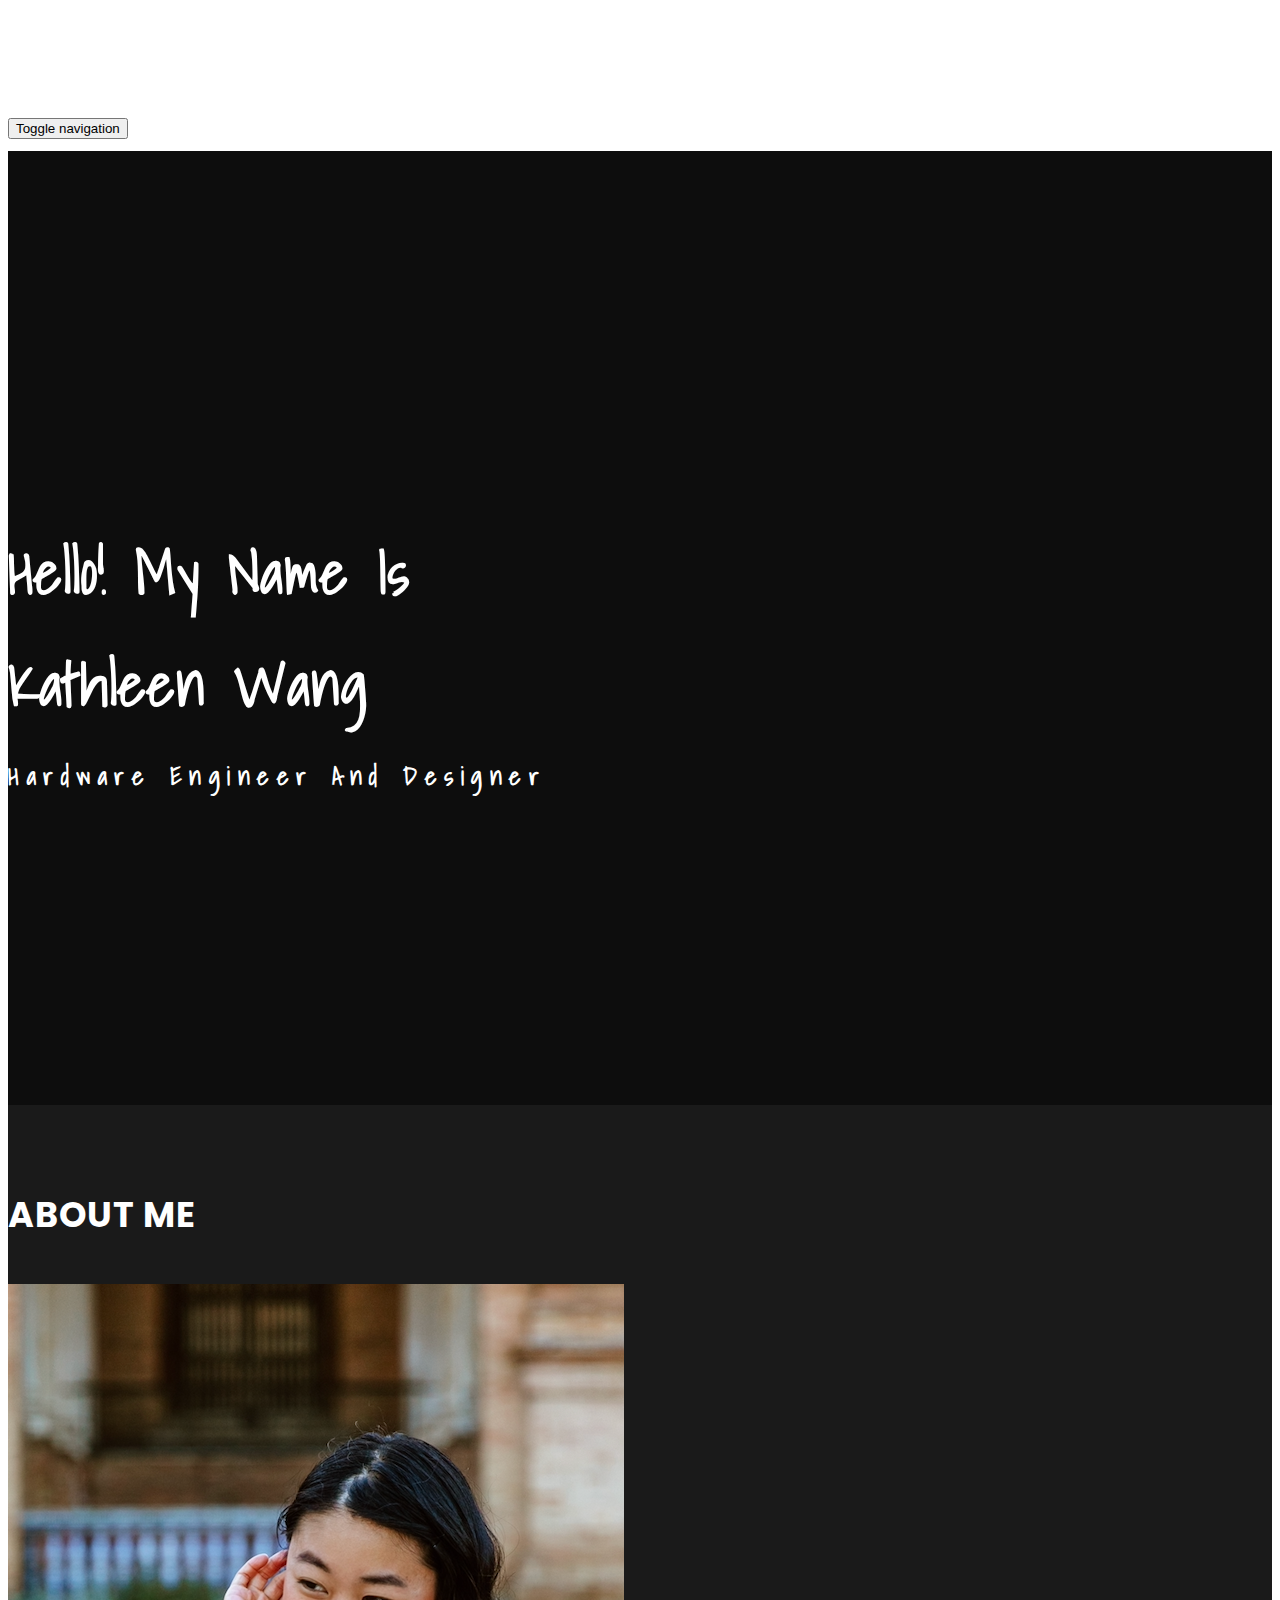
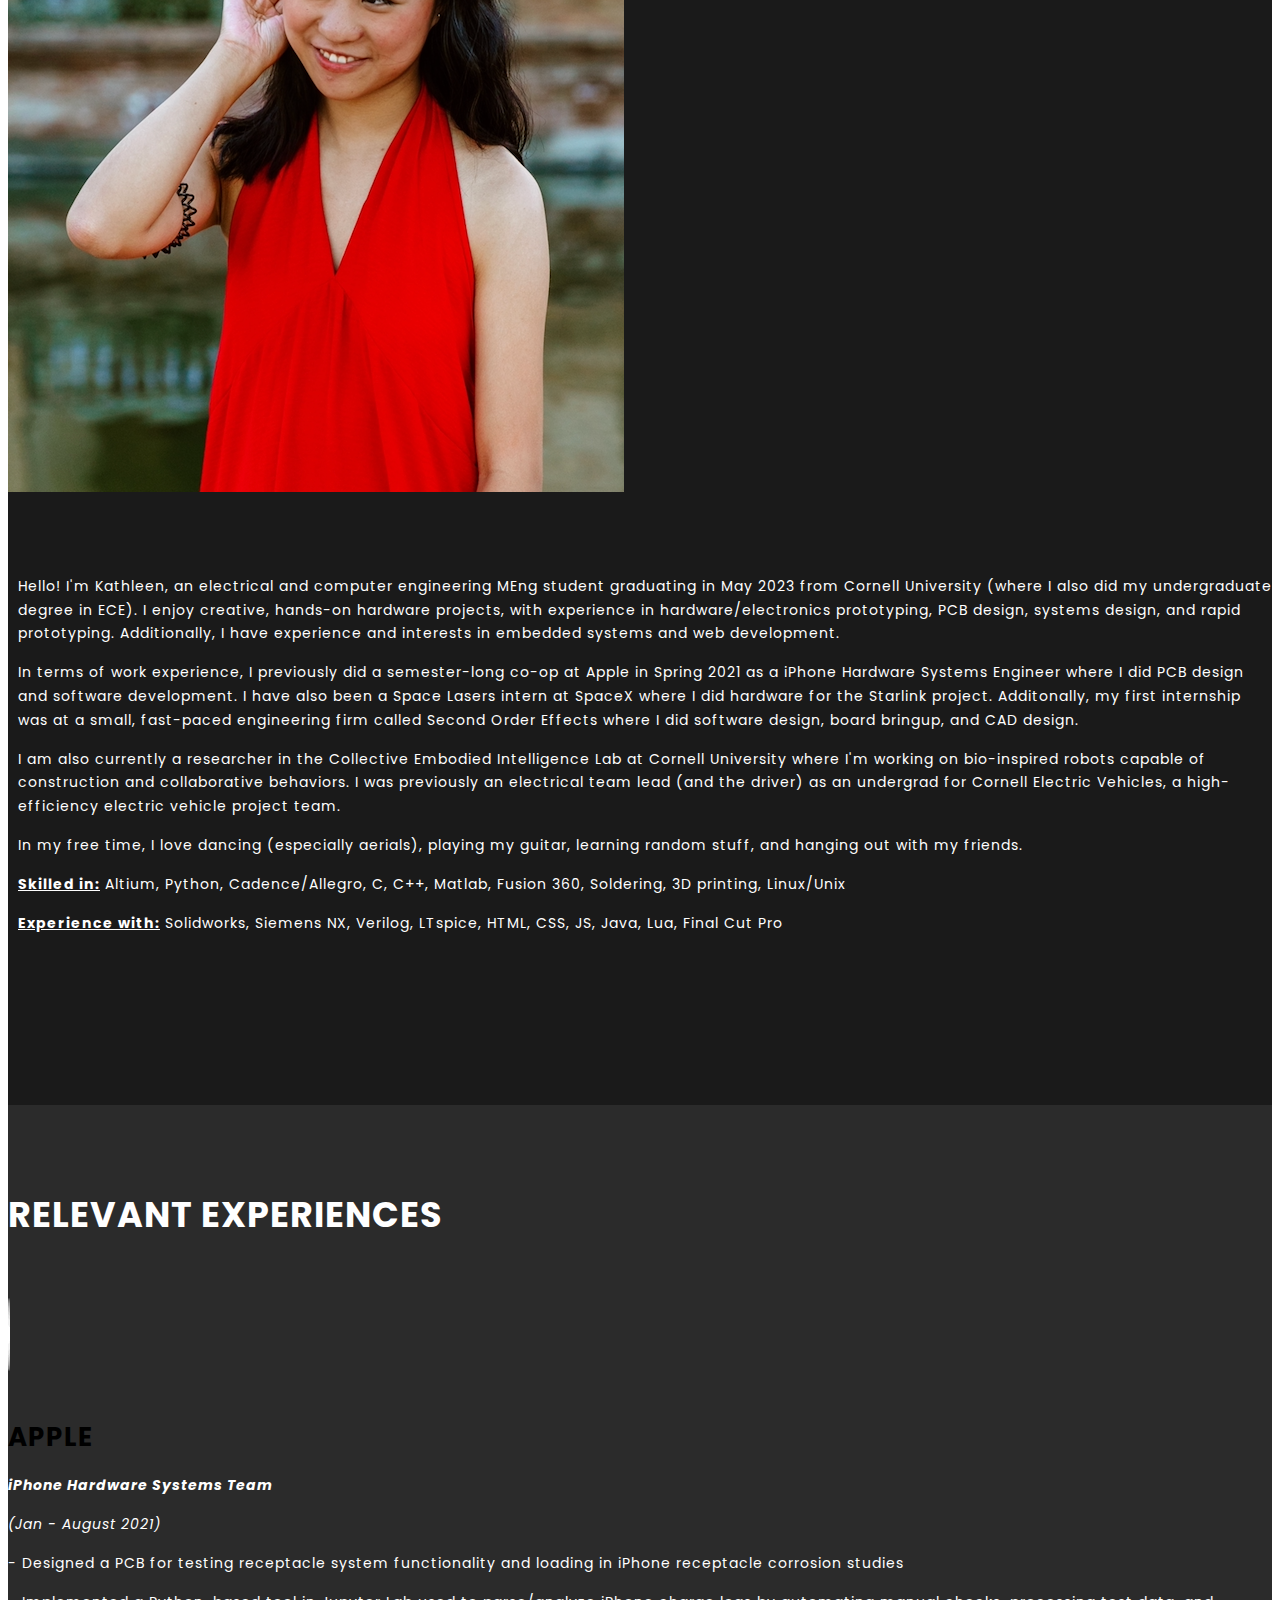
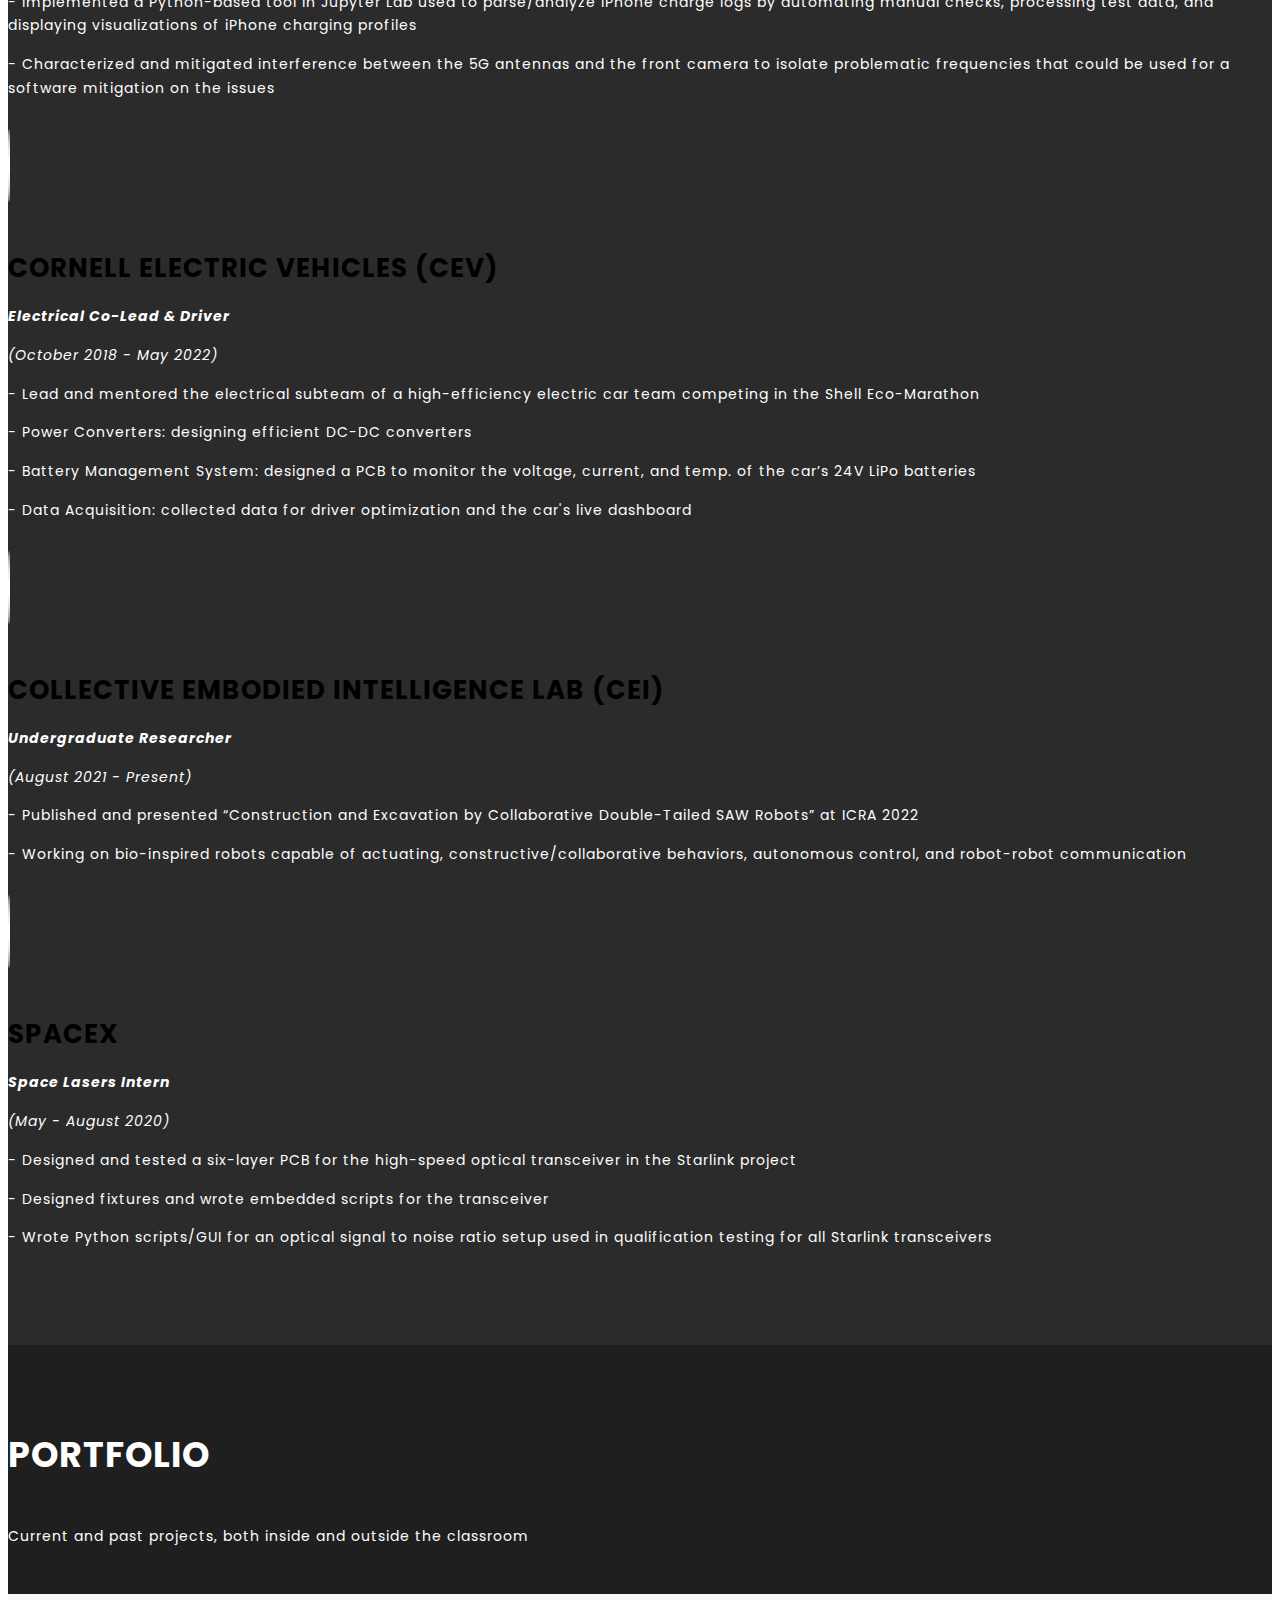
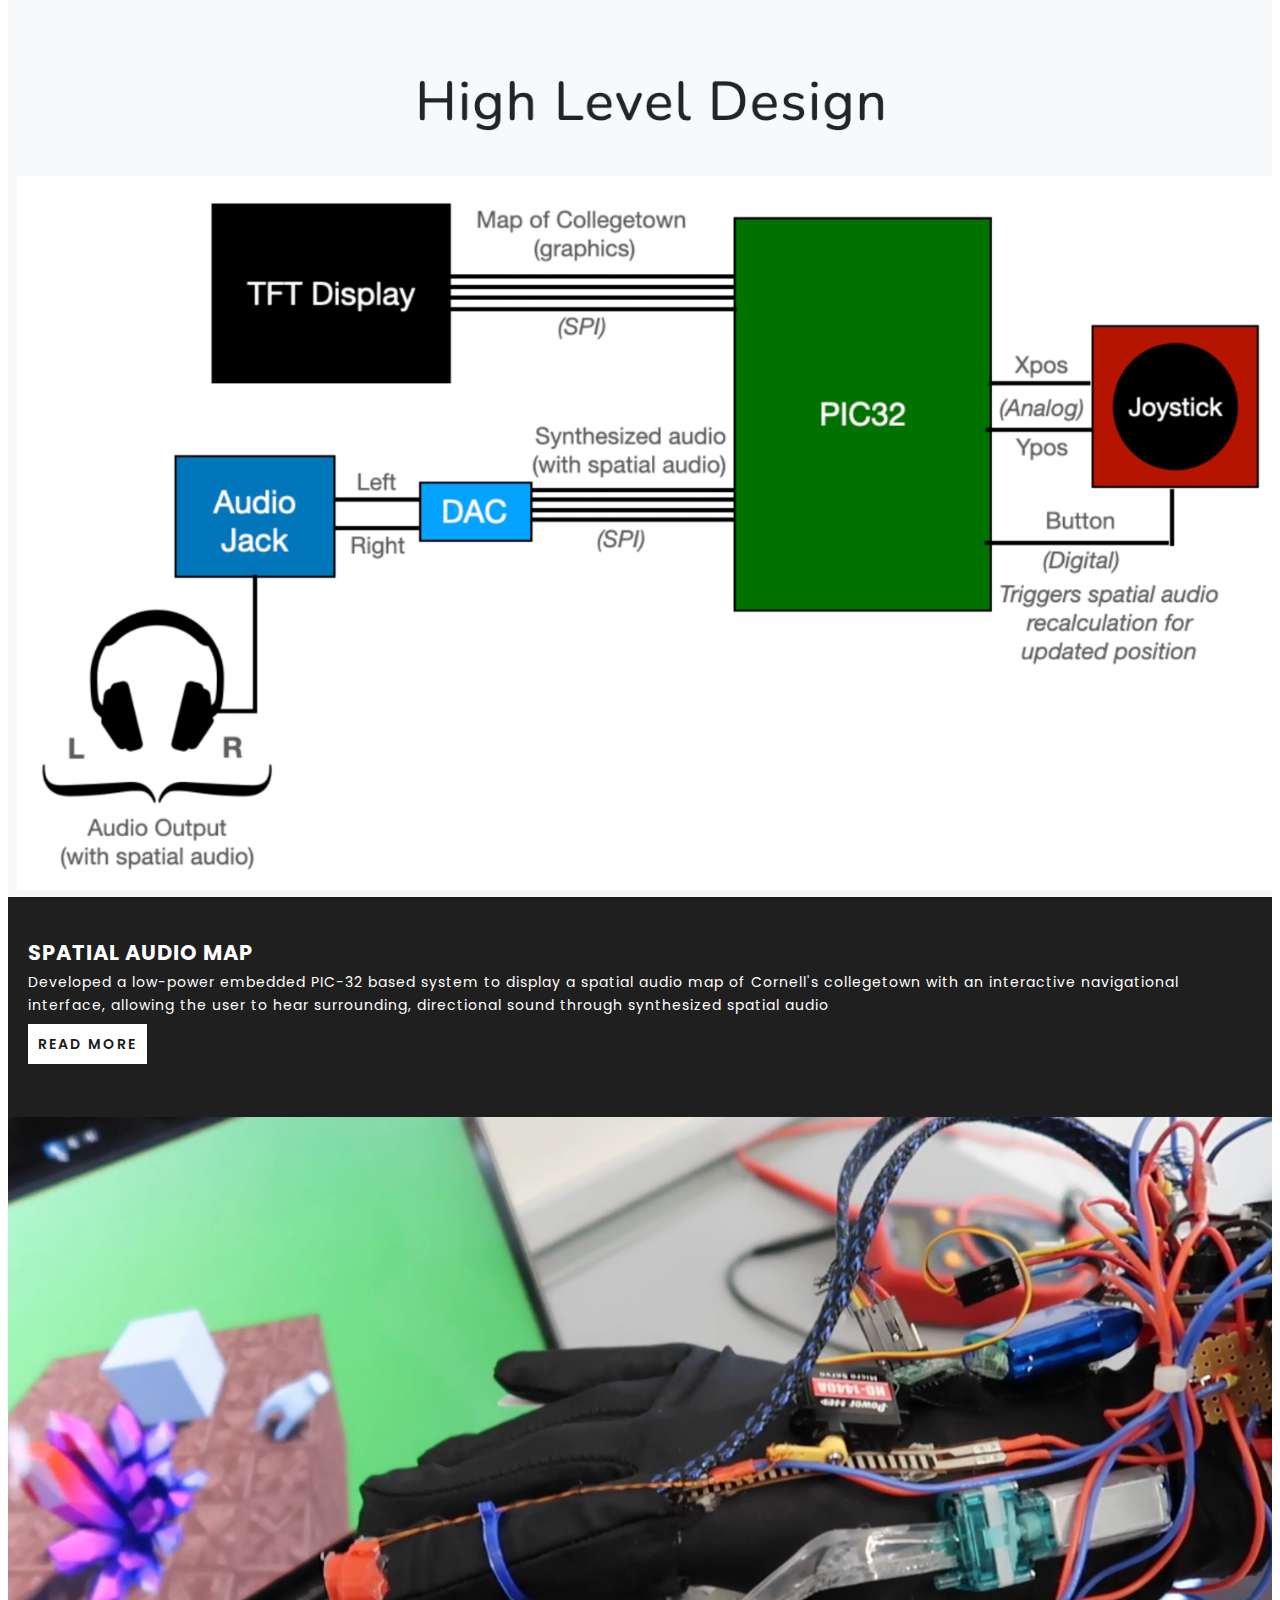
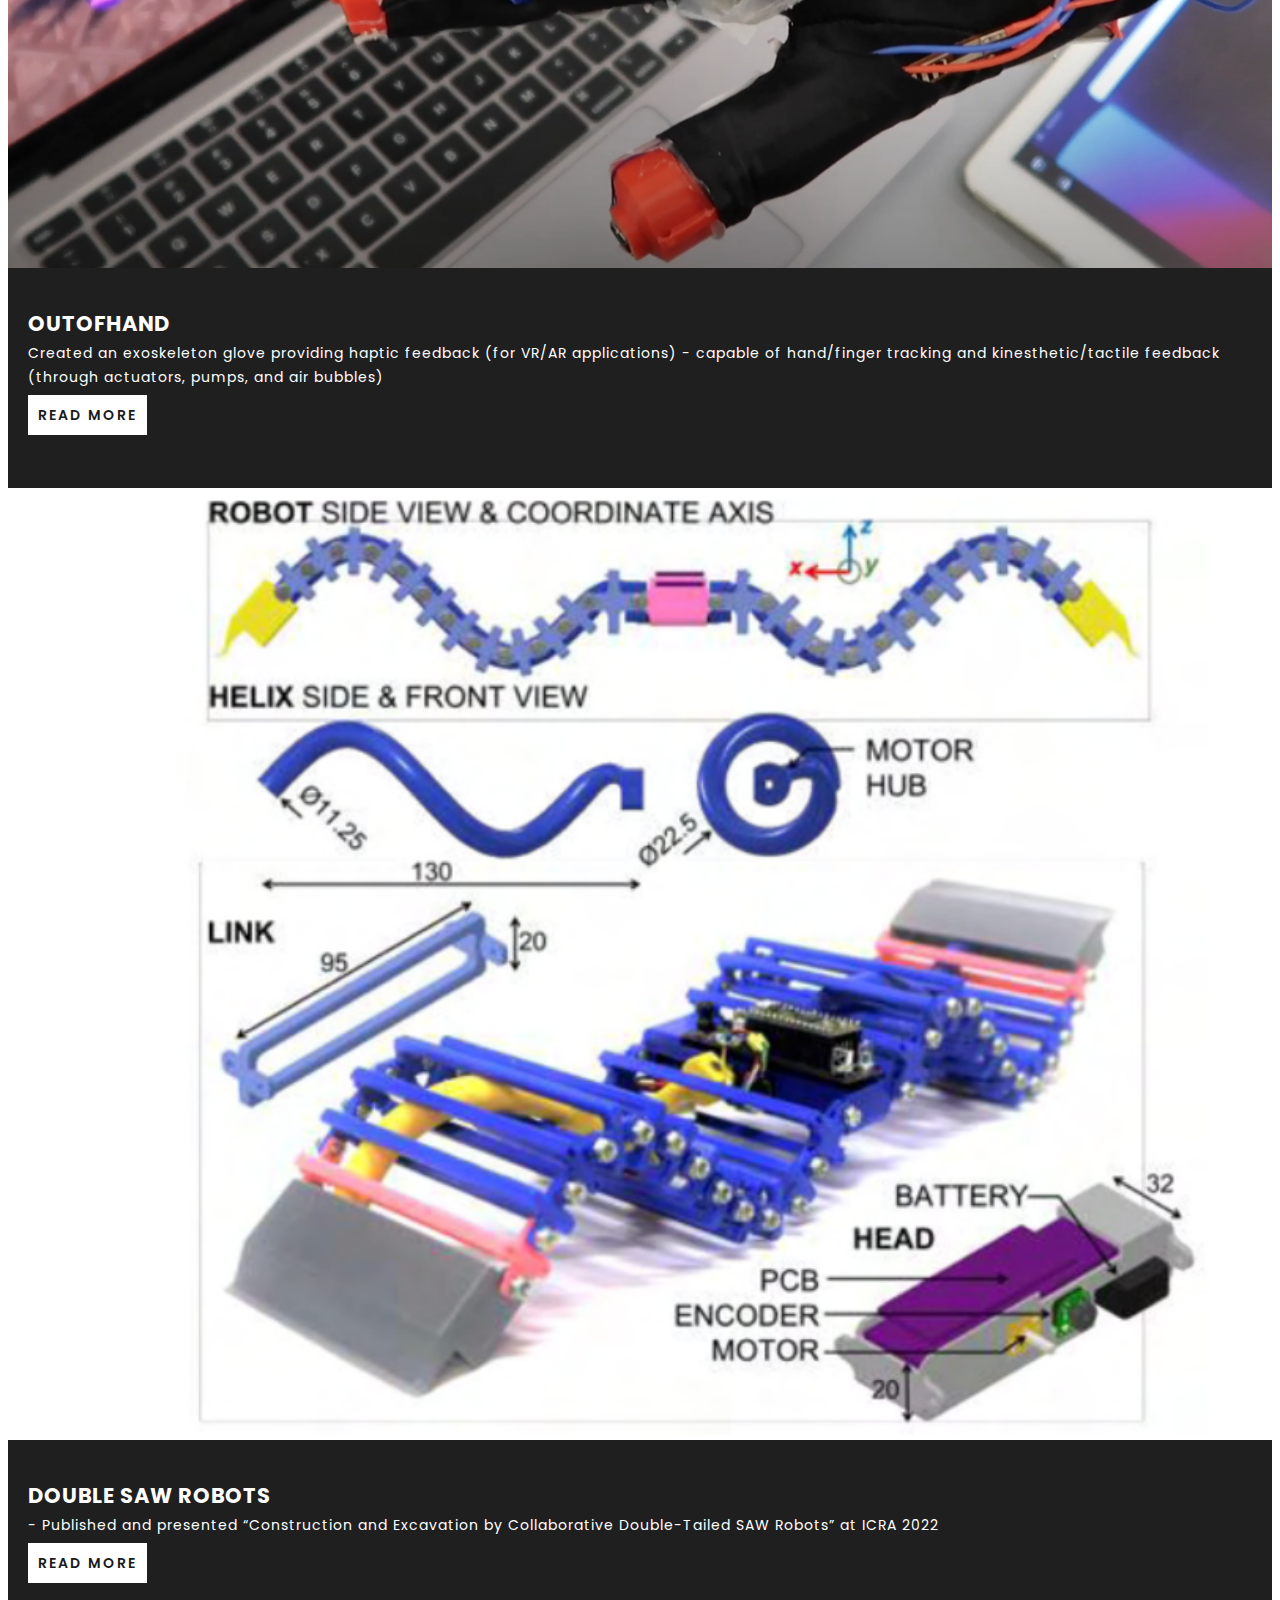
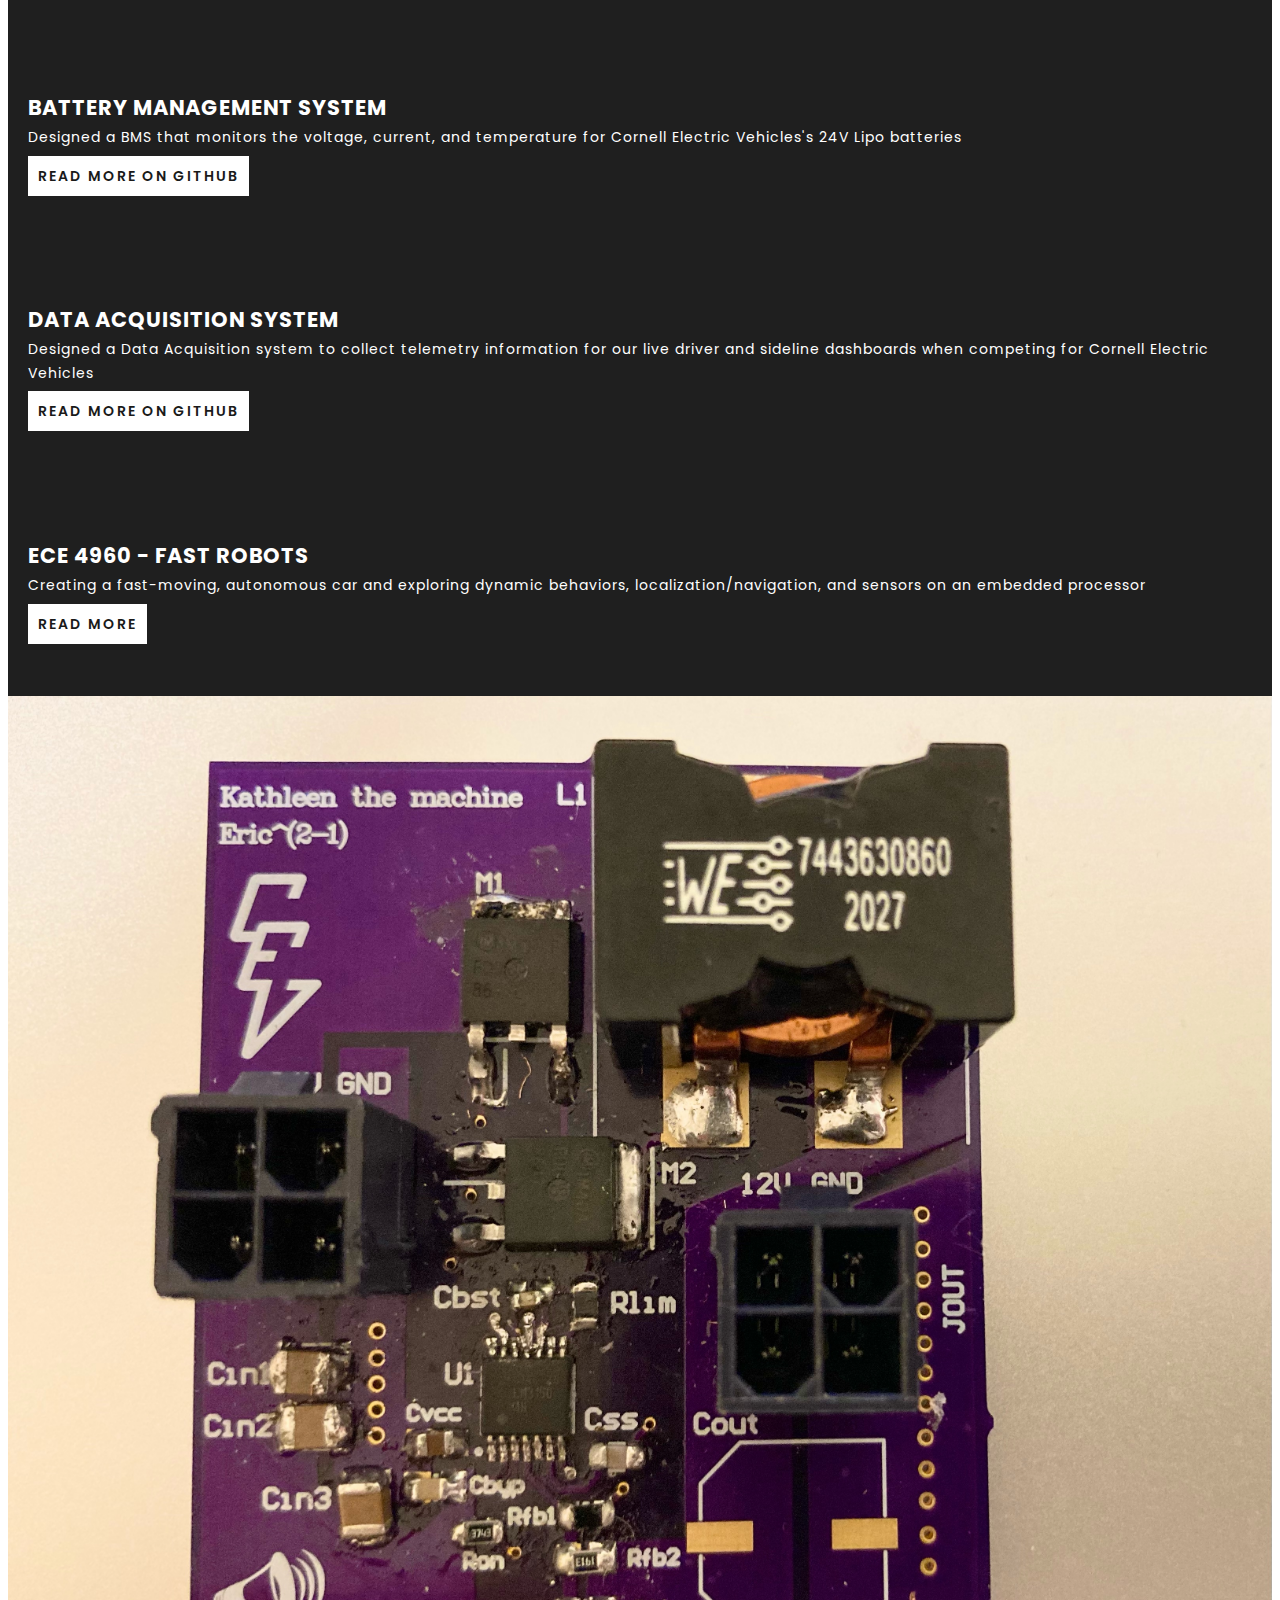
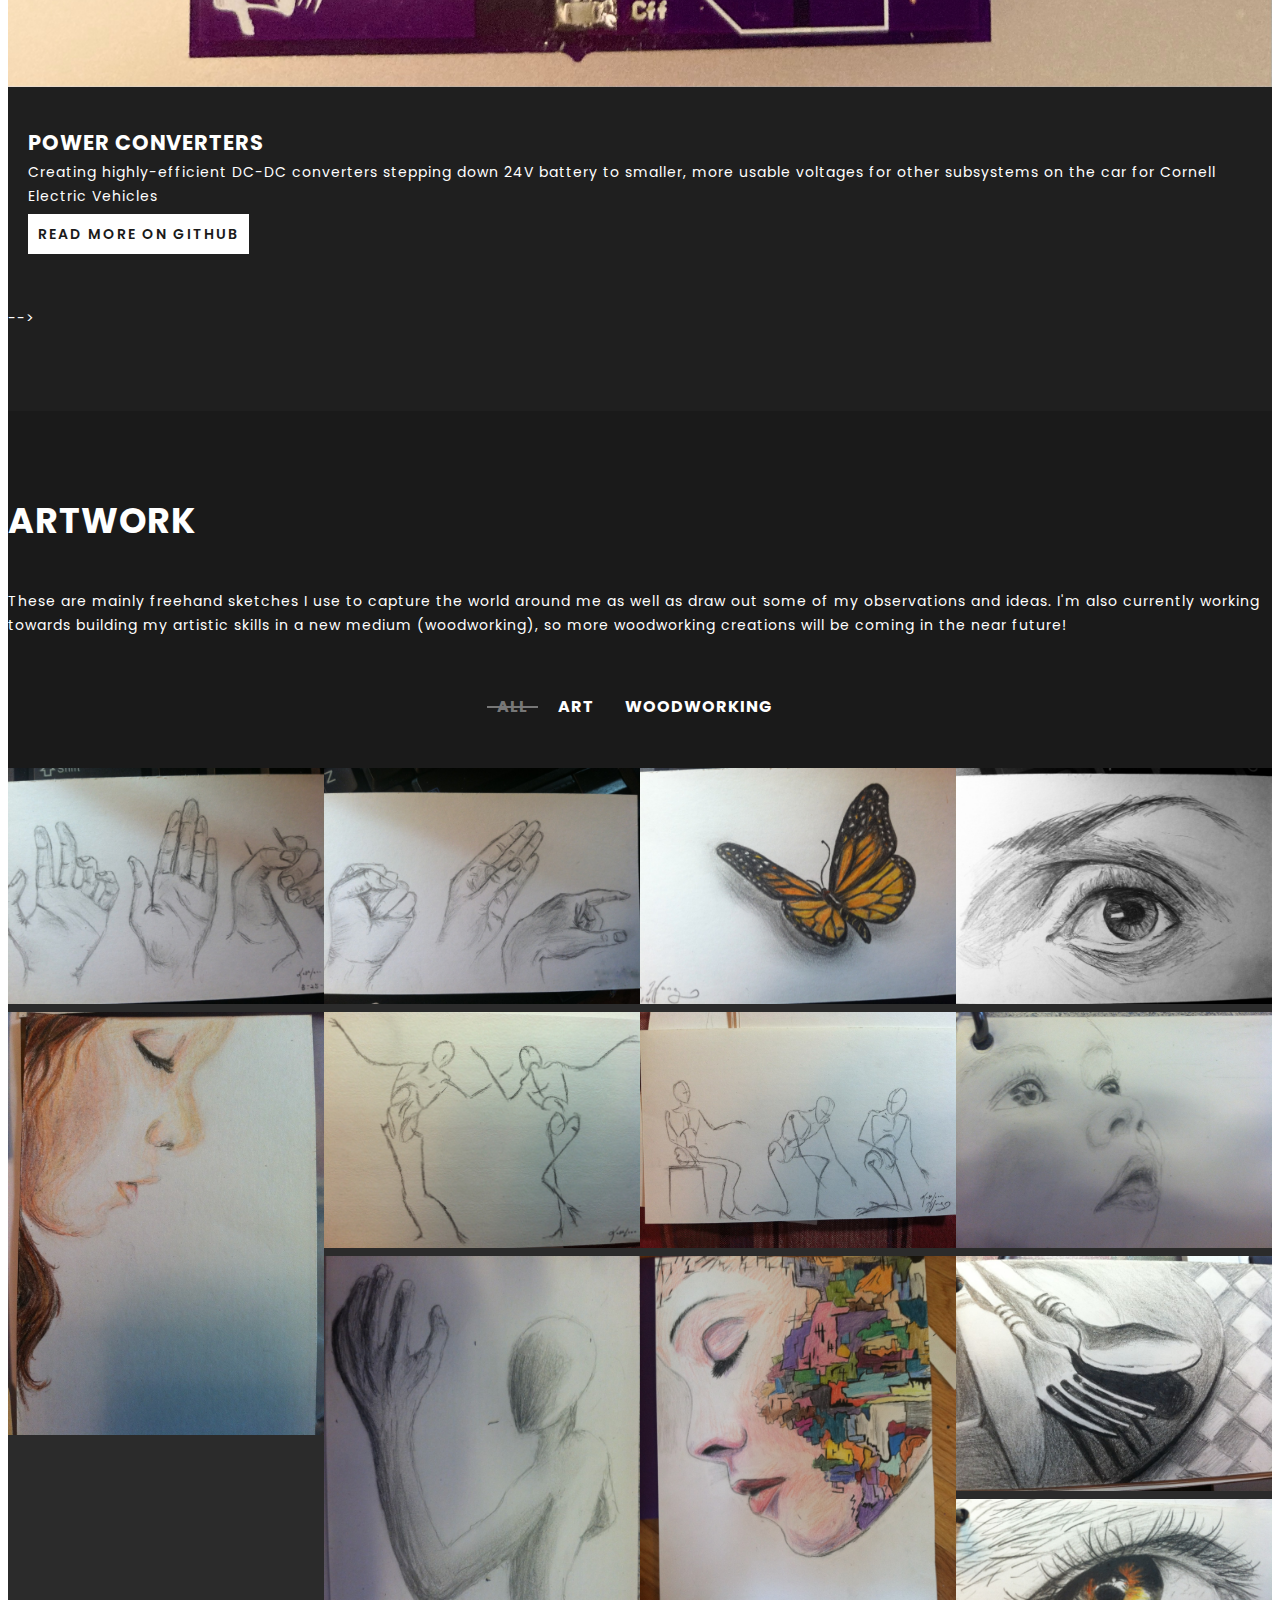
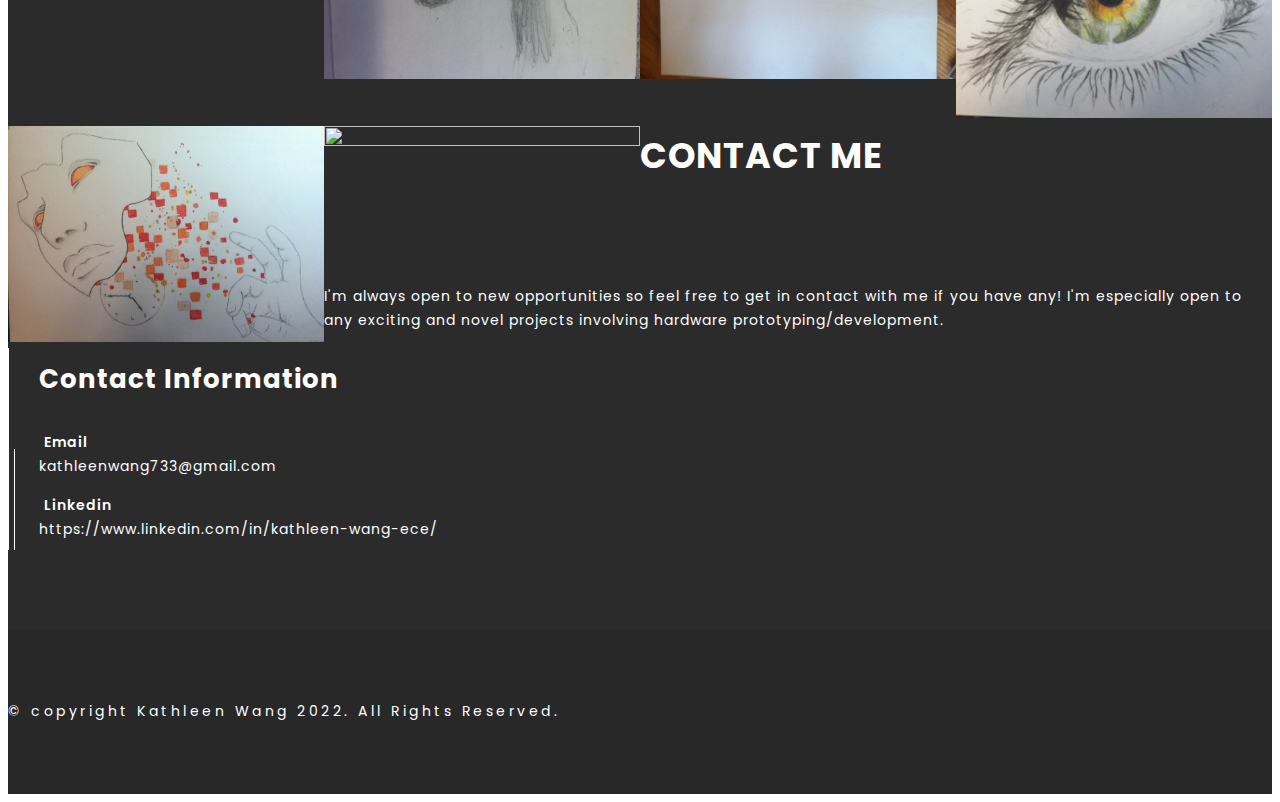
==== commit 10bd612b: "Fixed bug" ====
--- a/index.html
+++ b/index.html
@@ -397,7 +397,7 @@
                             <a class="oxe-btn hvr-shutter-out-horizontal" href="https://kw456.github.io/ece4960/">read more</a>
                         </div>
                     </article>
-                    <!-- Single news -->
+<!--                     <!-- Single news -->
                     <article class="news-info">
                         <div class="news-img">
                             <img src="img/news/04.png" alt="">
@@ -415,7 +415,7 @@
                                 other subsystems on the car for Cornell Electric Vehicles </p>
                             <a class="oxe-btn hvr-shutter-out-horizontal" href="https://github.com/kathleenthemachine/Power-Converters_CEV">read more on Github</a>
                         </div>
-                    </article>
+                    </article> -->
                 </div>
             </div>
         </div>
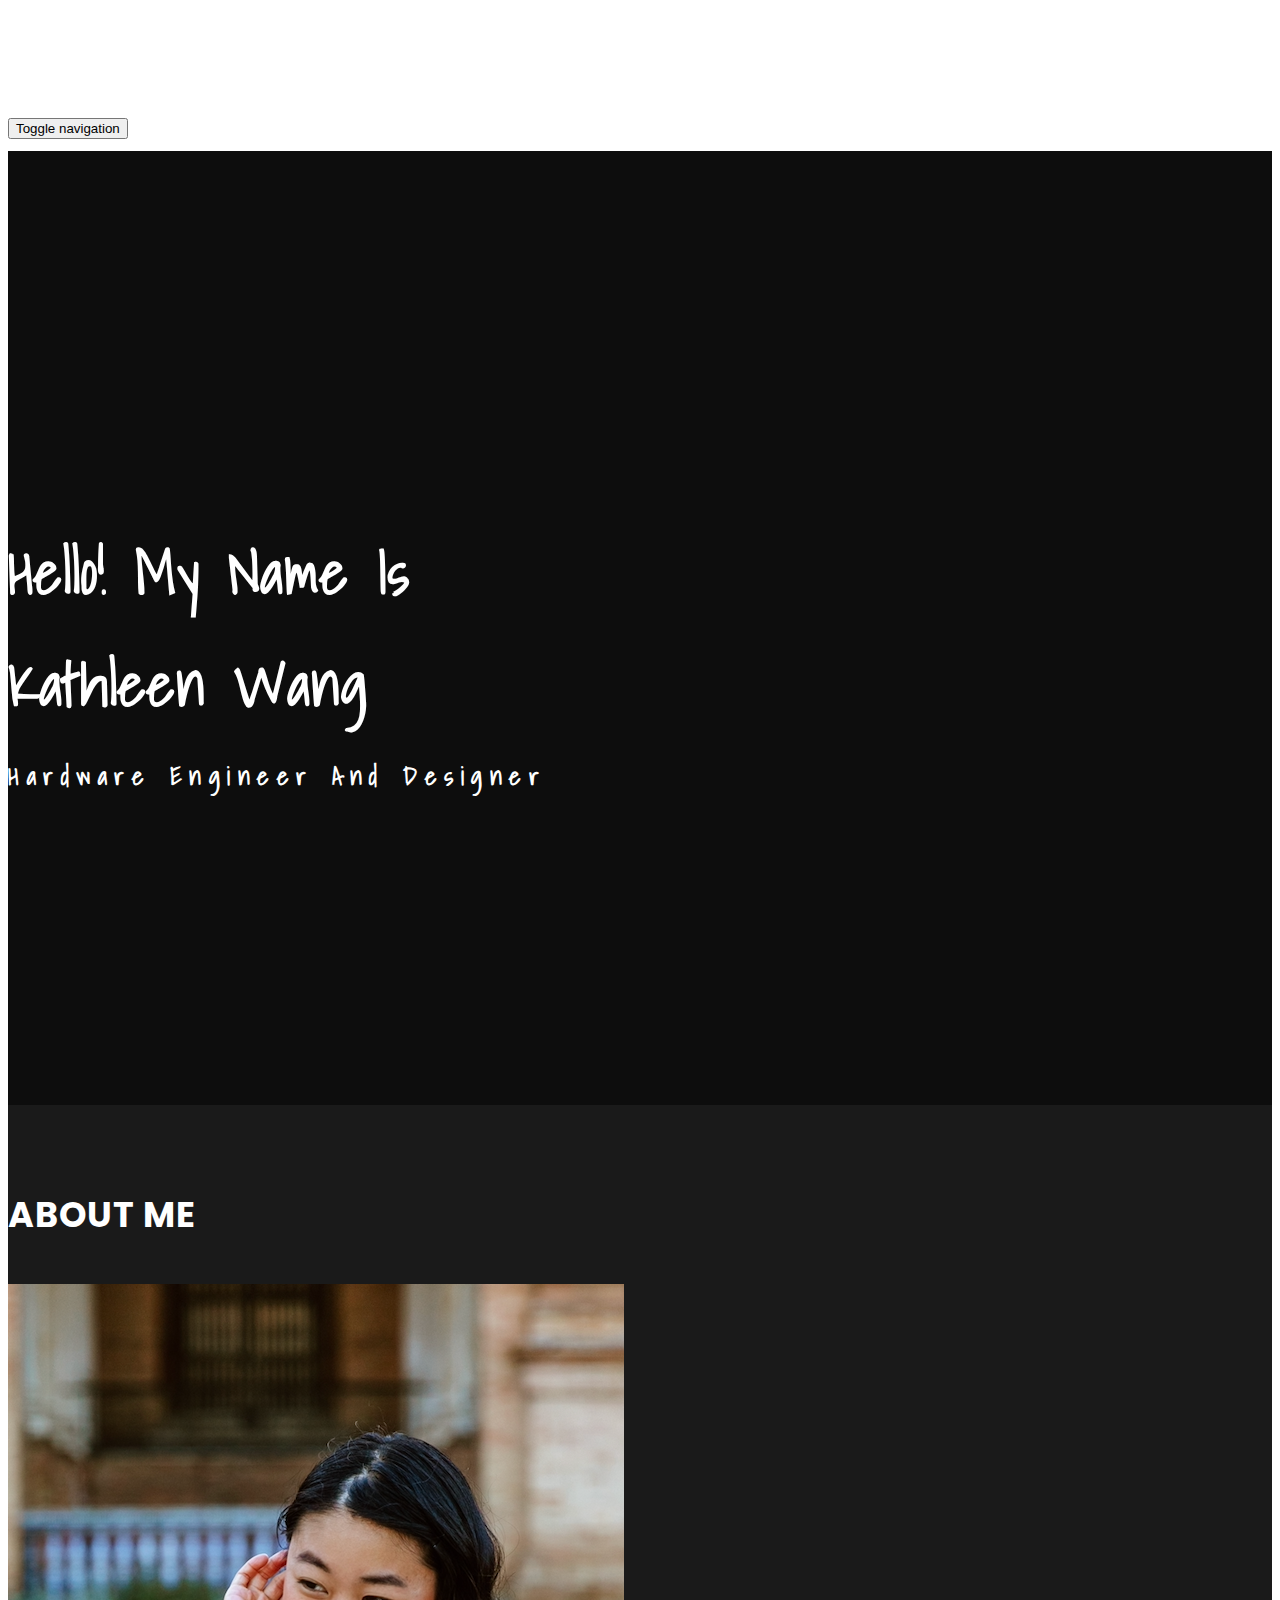
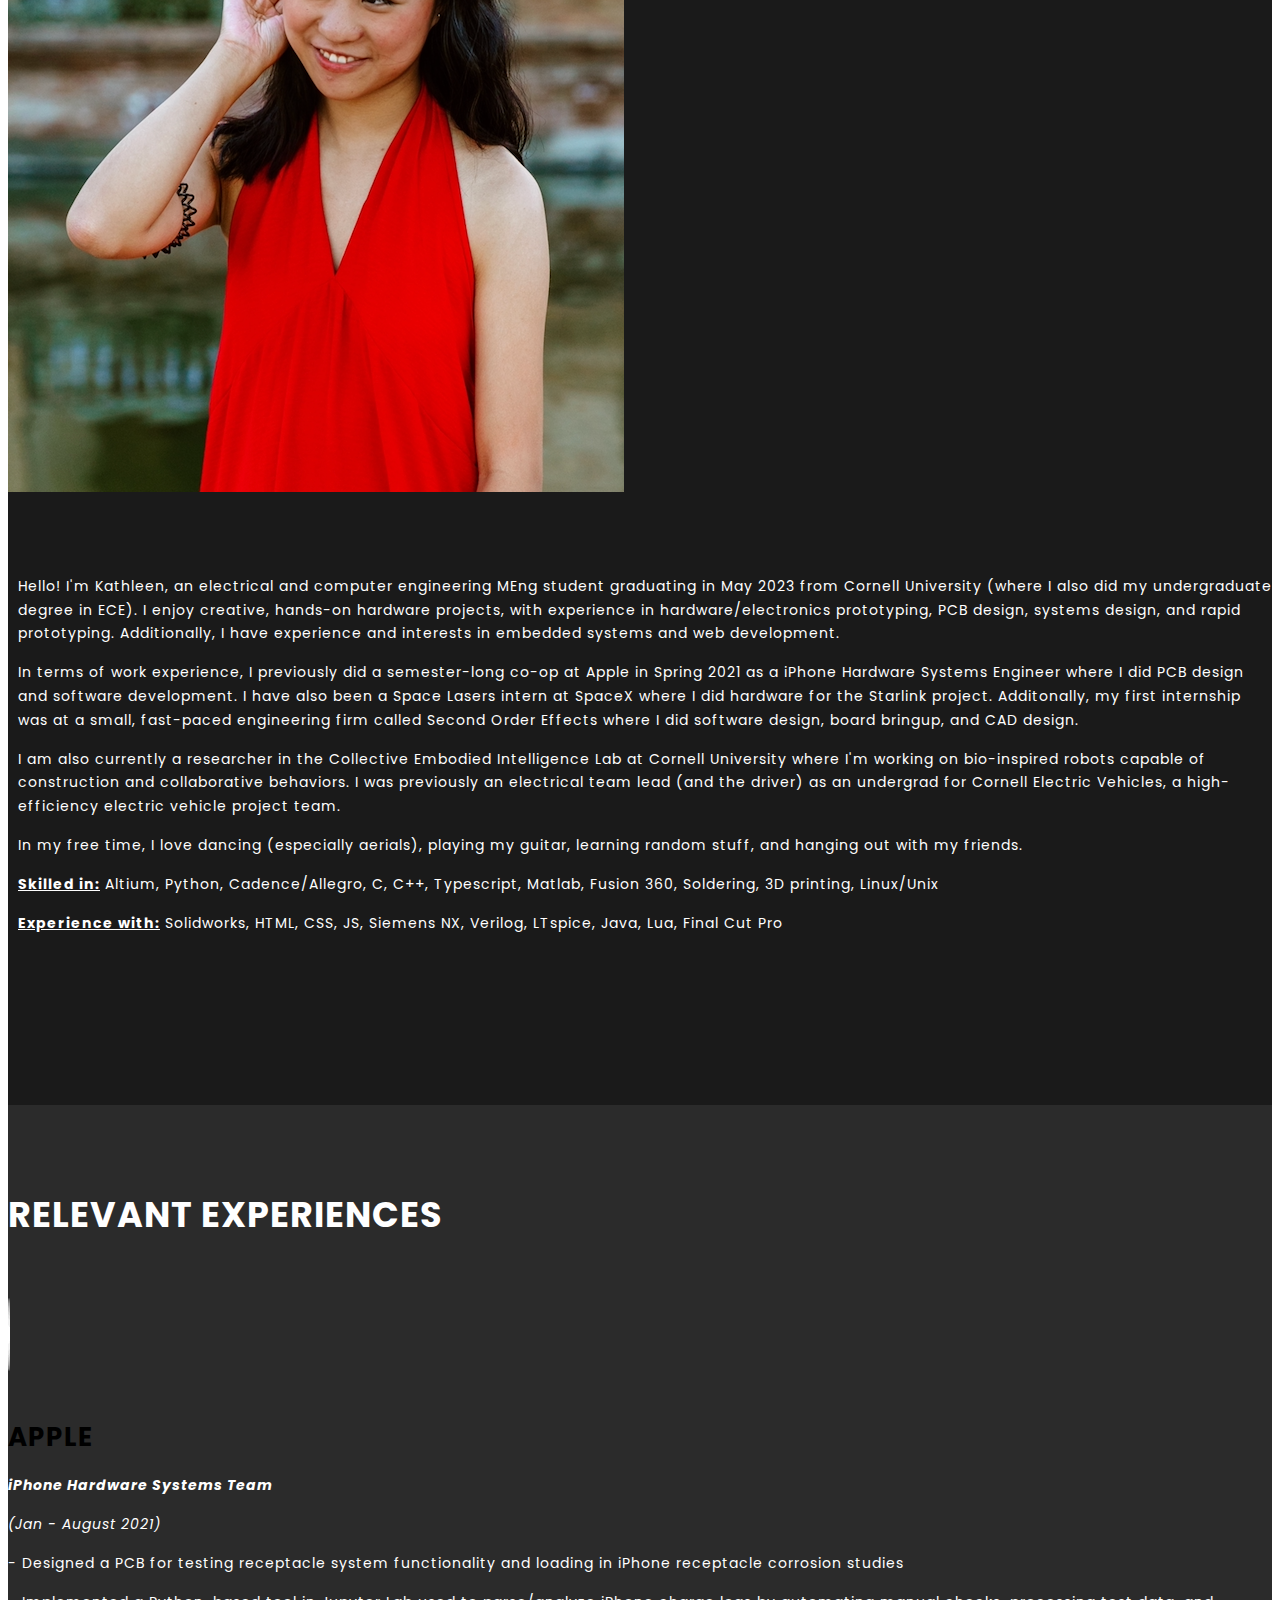
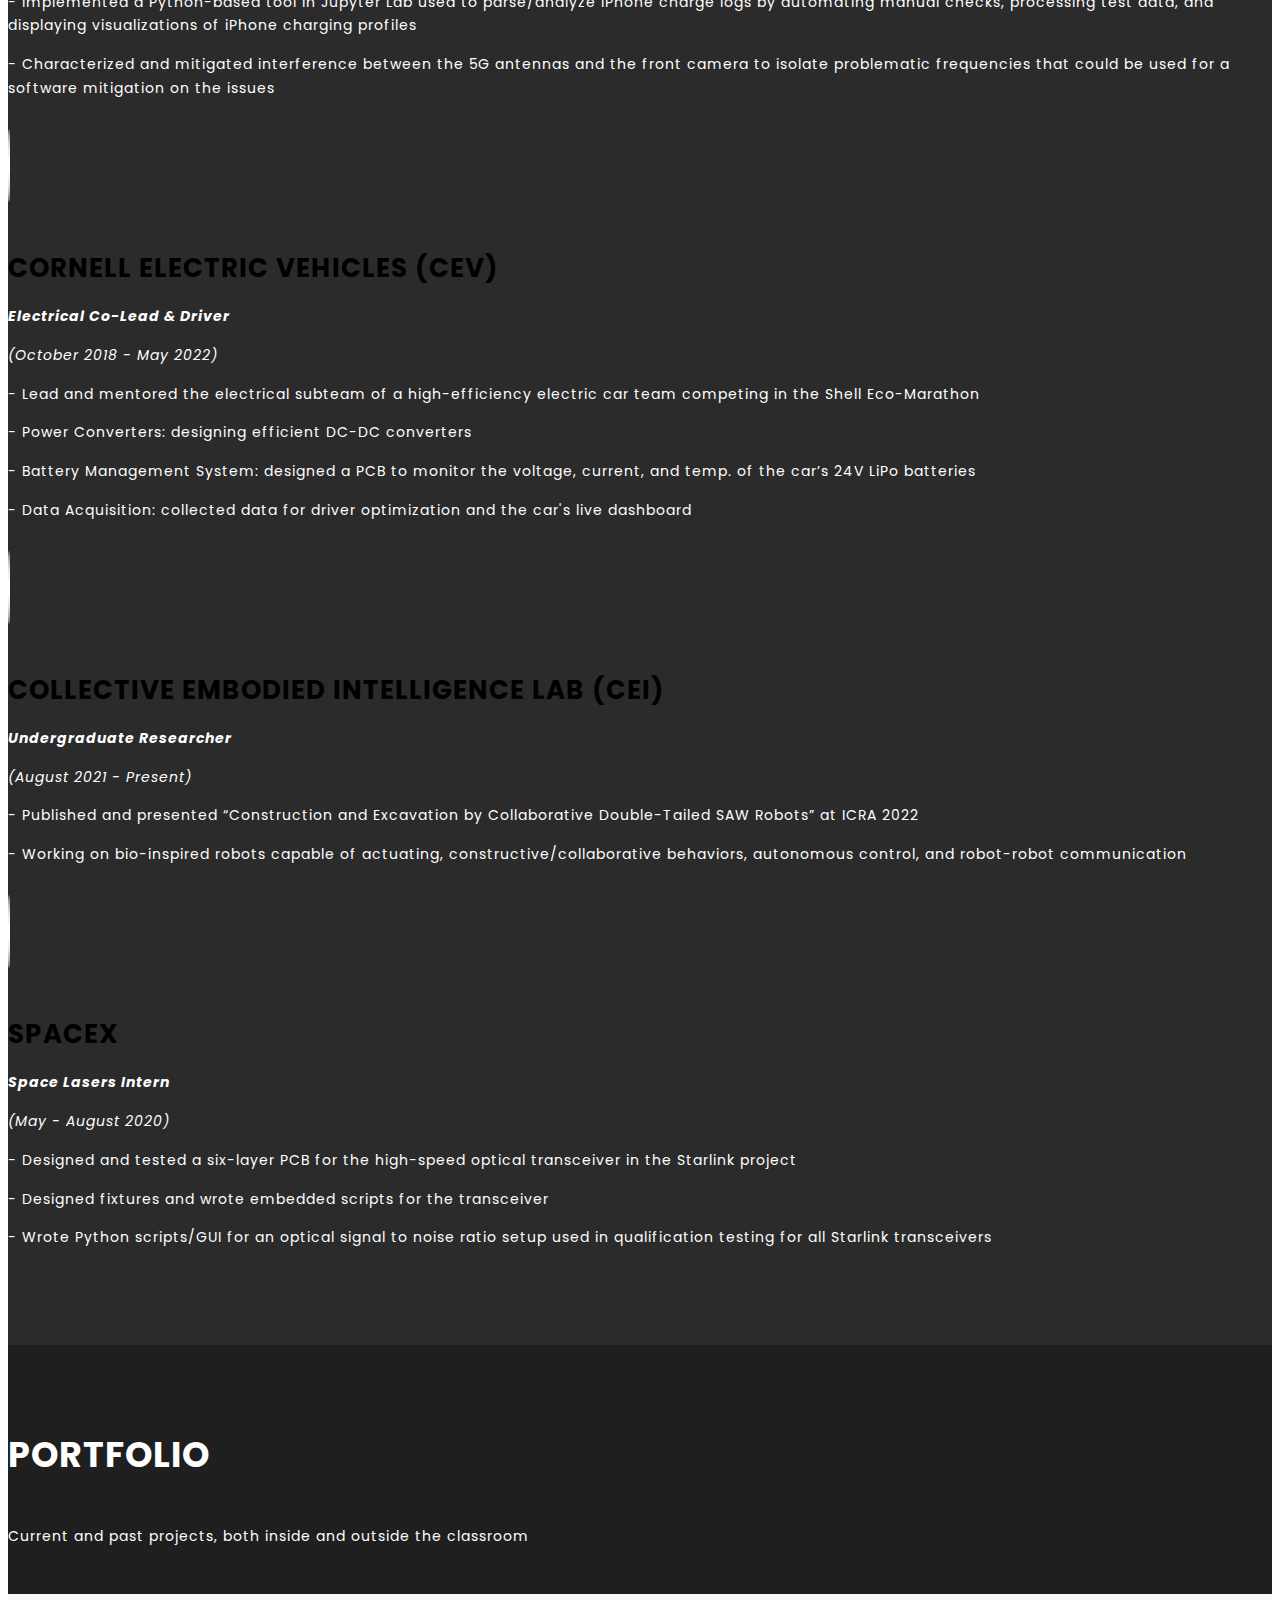
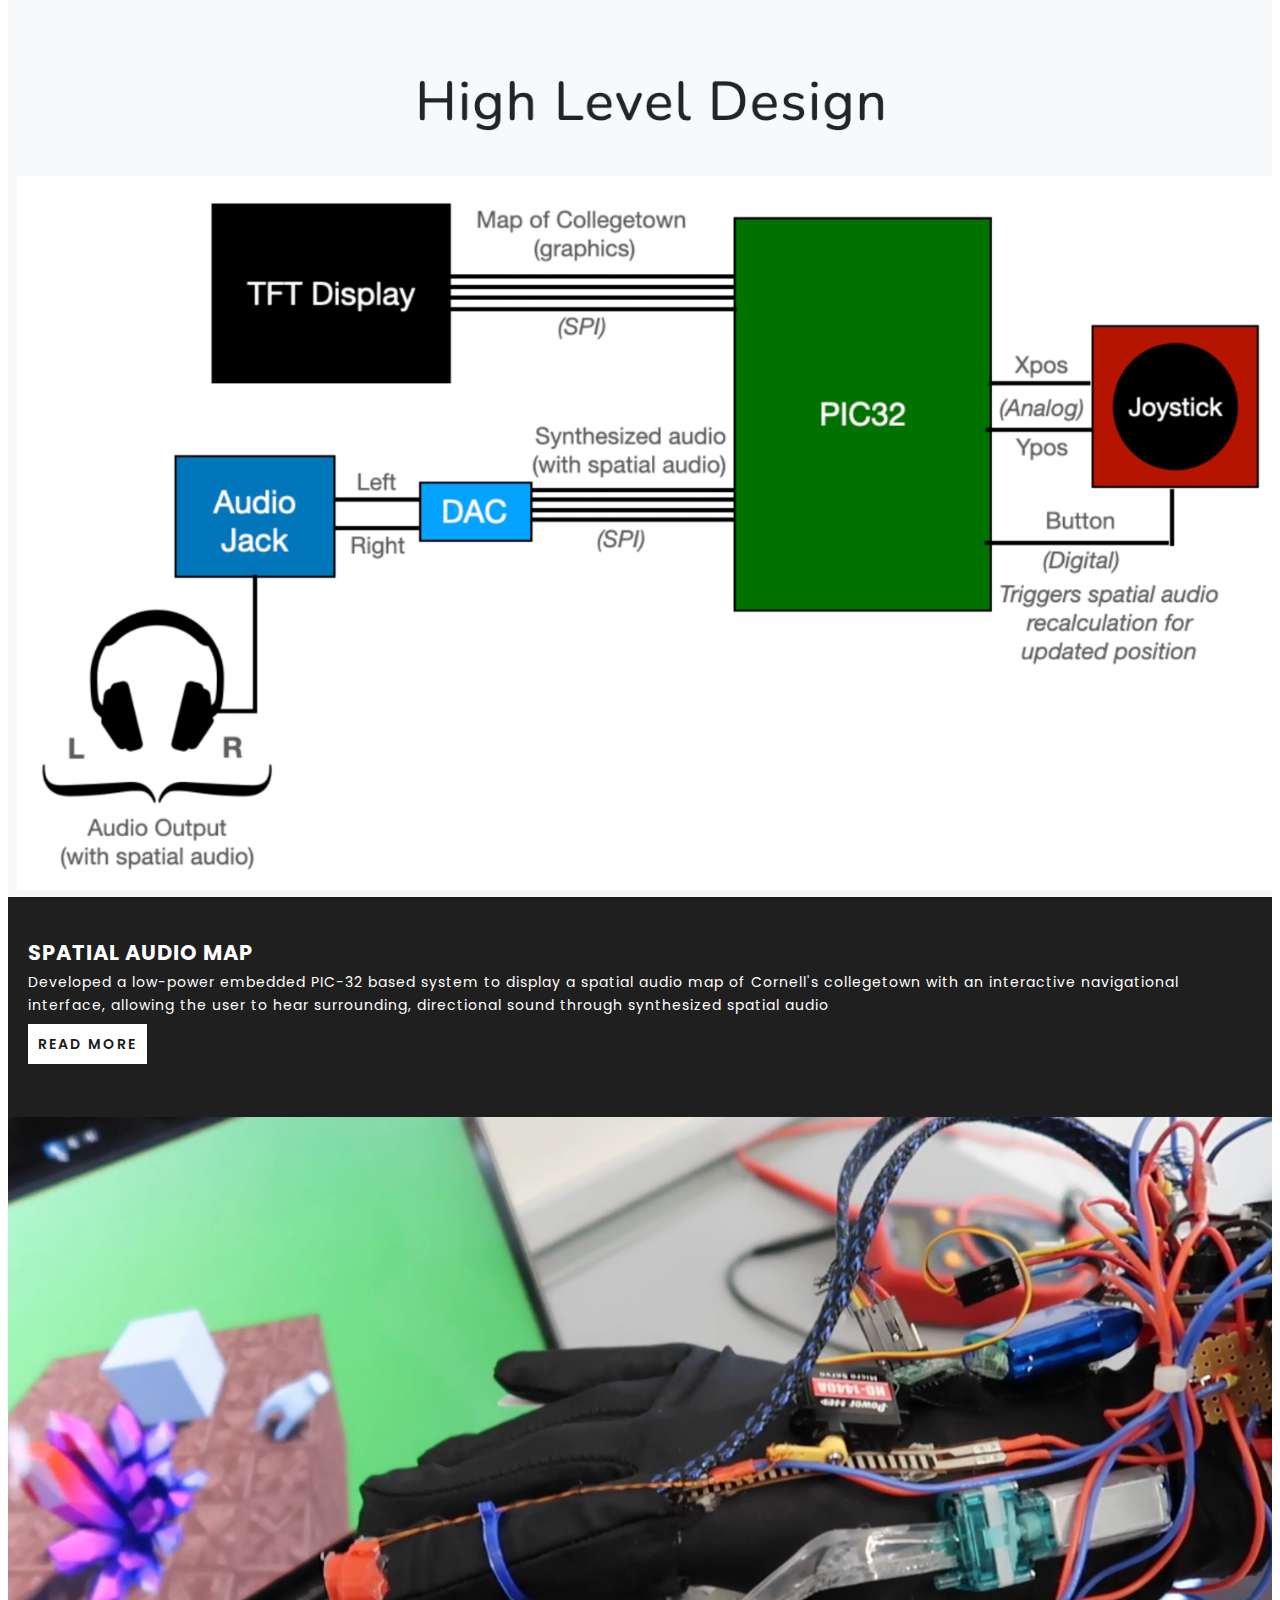
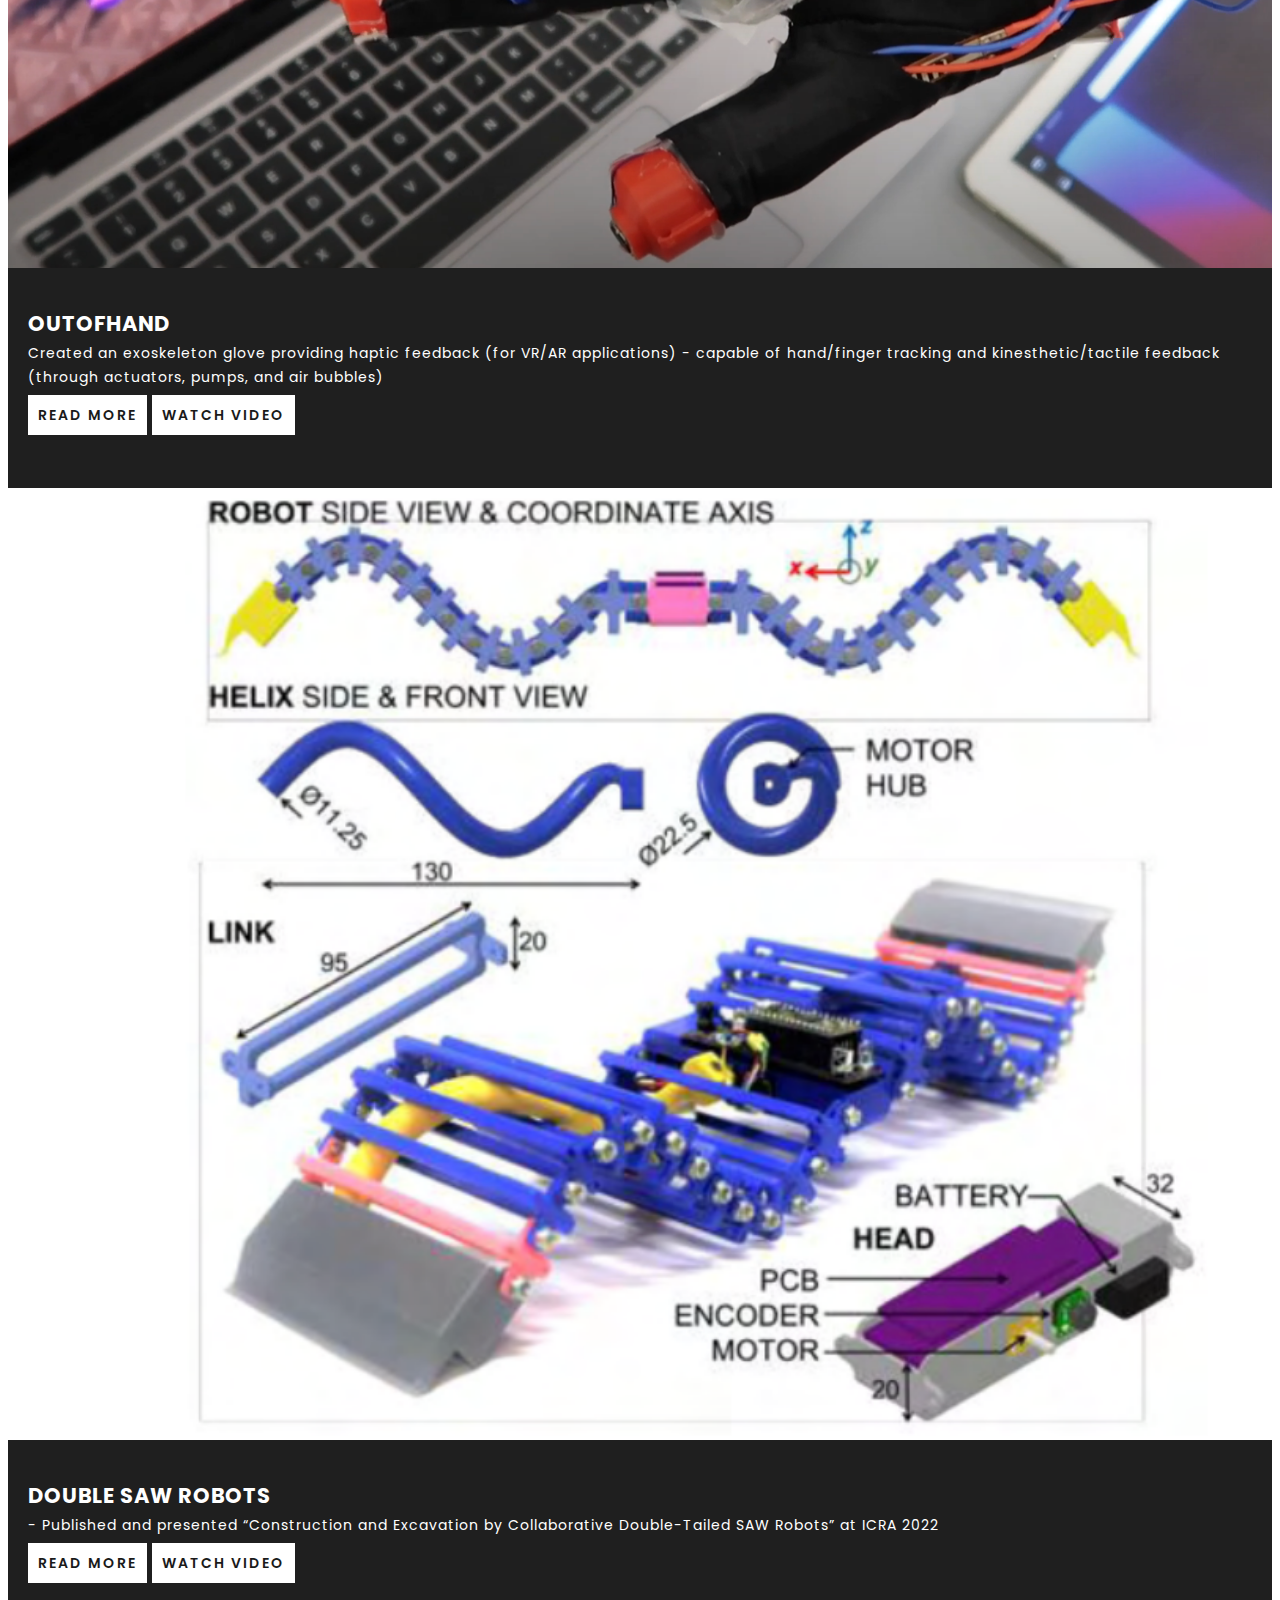
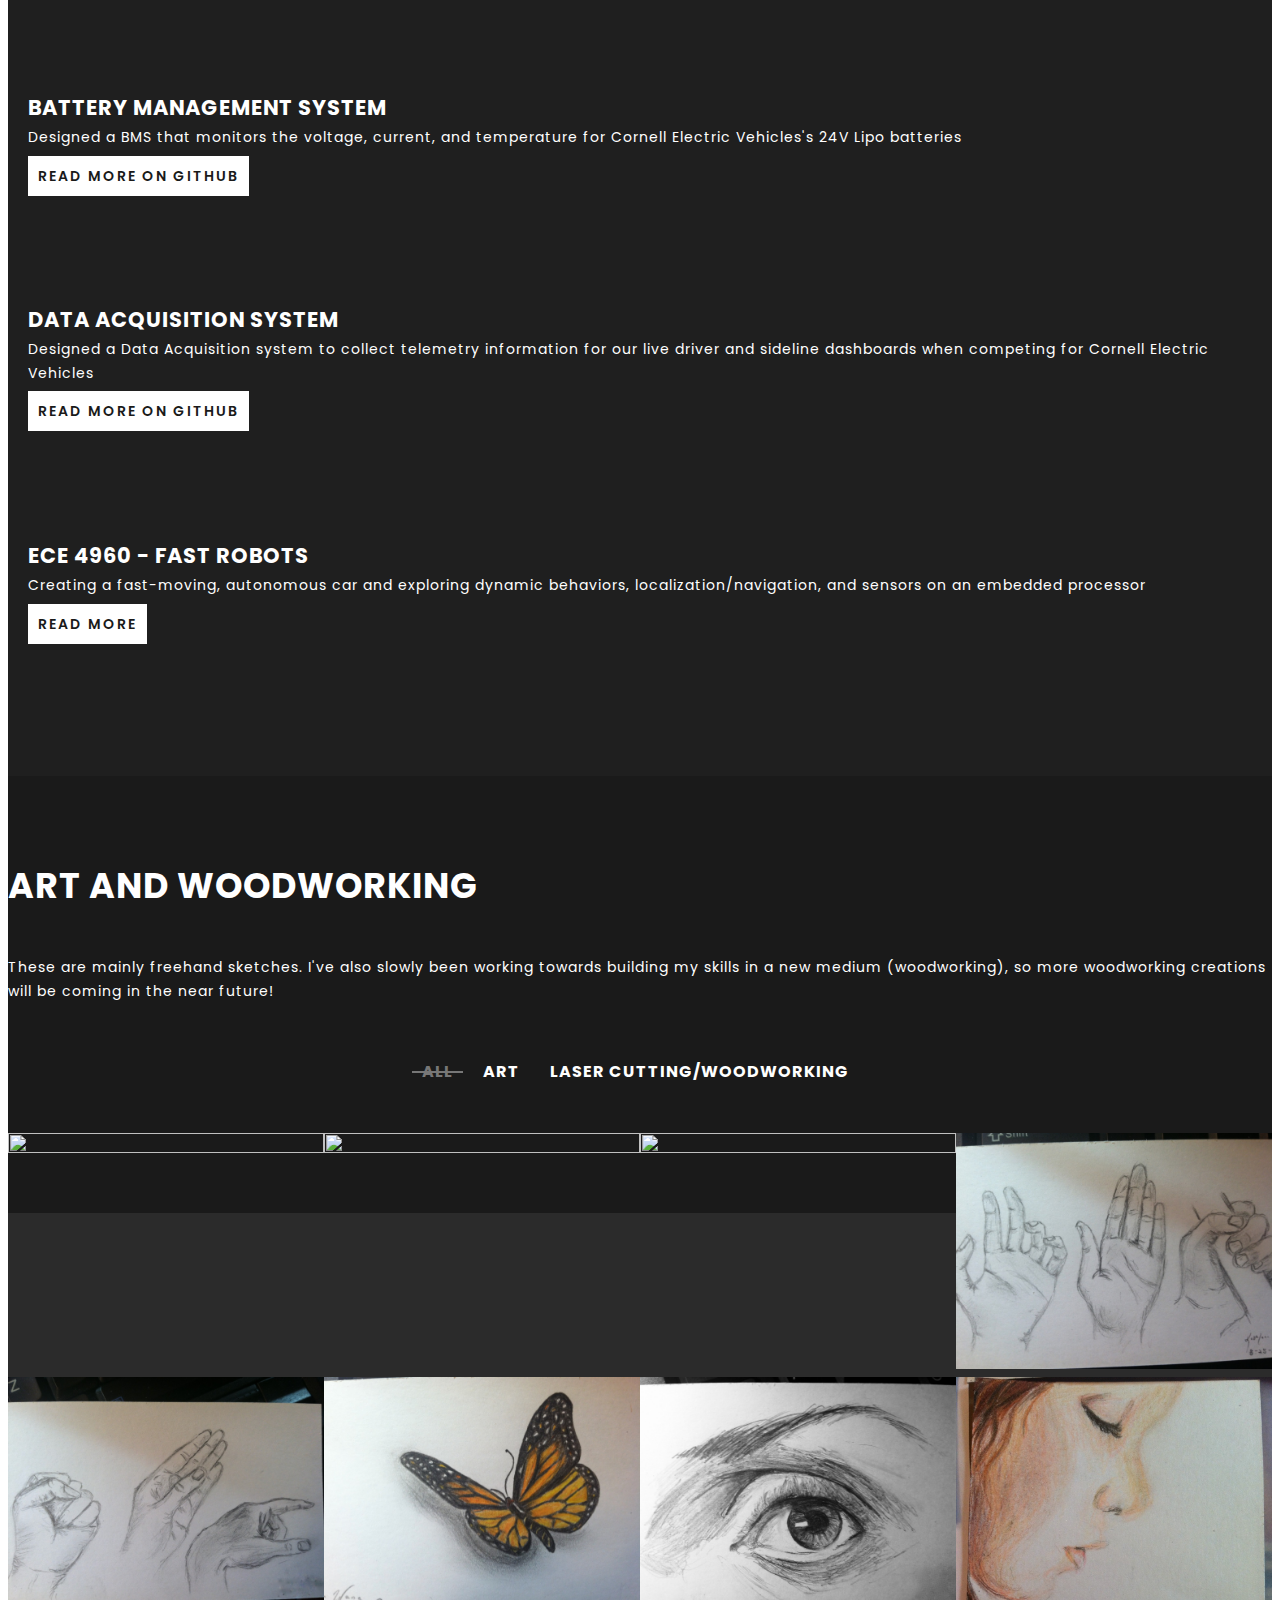
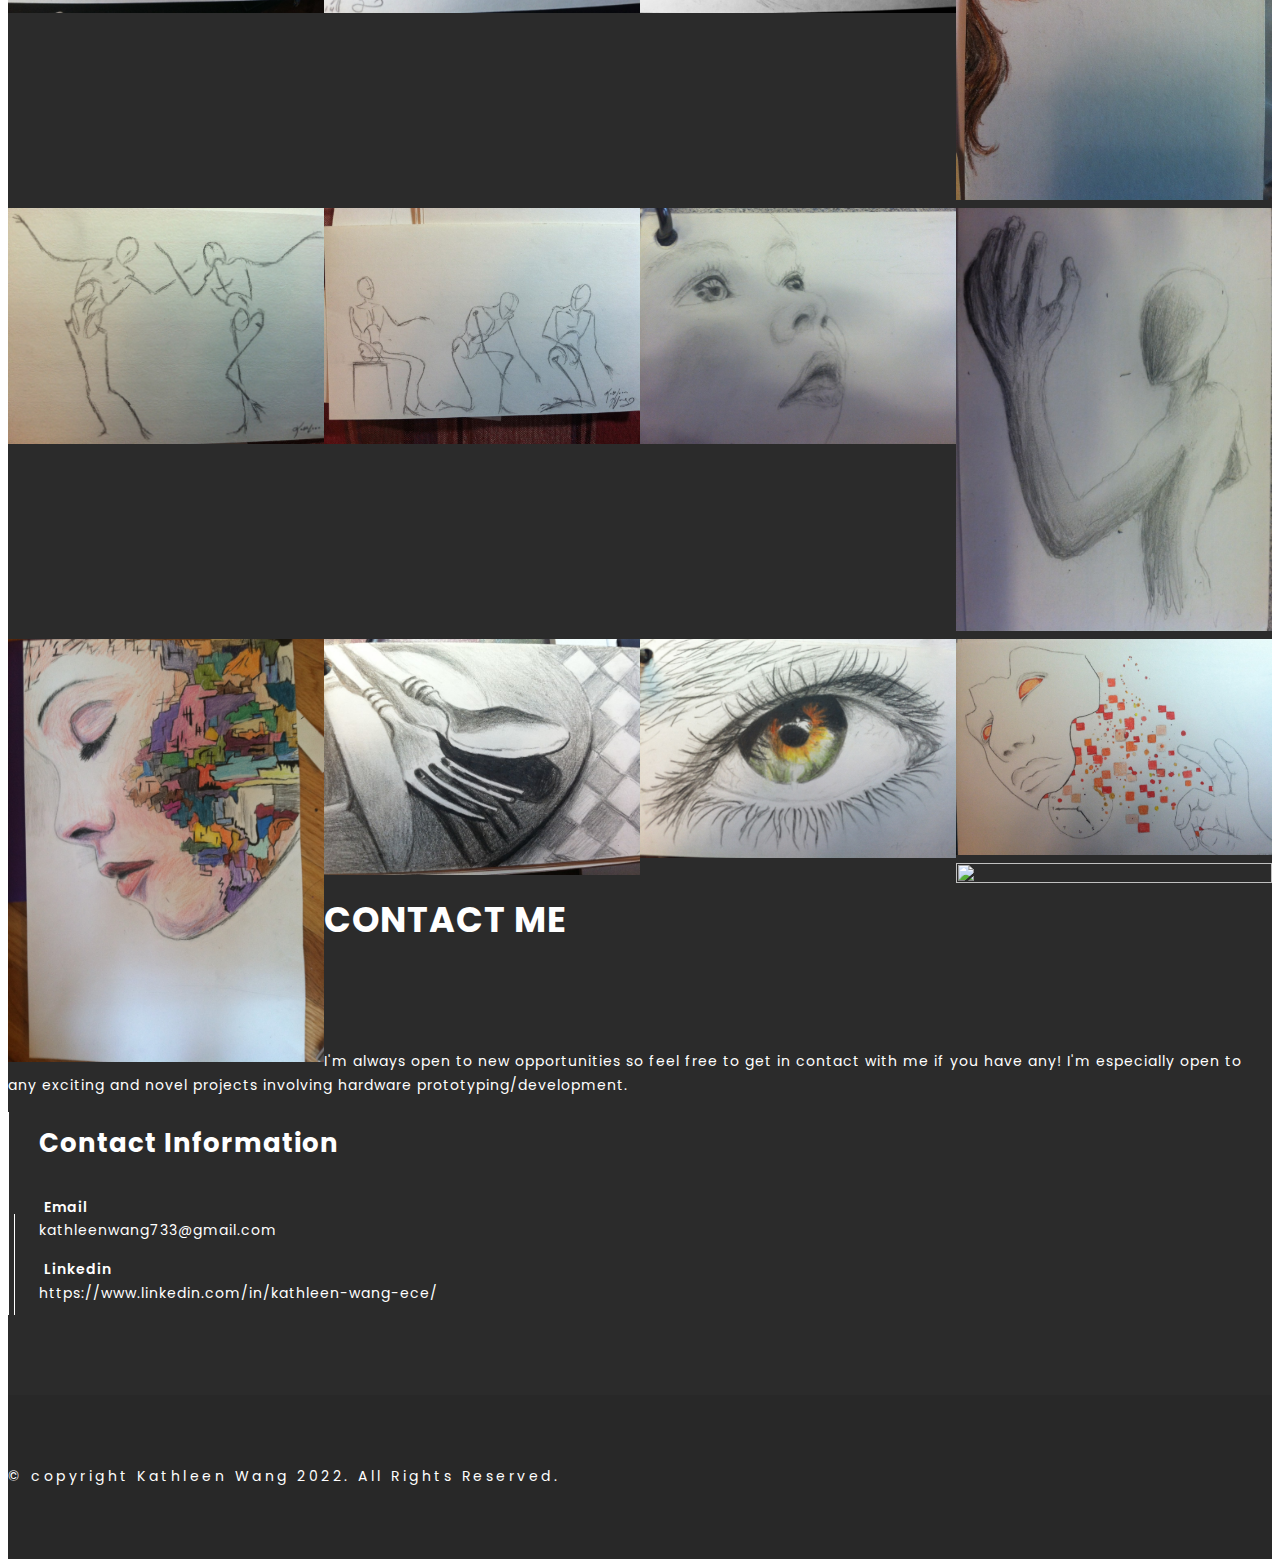
==== commit 231ac7bc: "Update index.html" ====
--- a/index.html
+++ b/index.html
@@ -177,8 +177,8 @@
                         (and the driver) as an undergrad for Cornell Electric Vehicles, a high-efficiency electric vehicle project team. 
                         </p>
                         <p>In my free time, I love dancing (especially aerials), playing my guitar, learning random stuff, and hanging out with my friends. </p>
-                        <p><u><b>Skilled in:</b></u> Altium, Python, Cadence/Allegro, C, C++, Matlab, Fusion 360, Soldering, 3D printing, Linux/Unix</p>
-                        <p><u><b>Experience with:</b></u> Solidworks, Siemens NX, Verilog, LTspice, HTML, CSS, JS, Java, Lua, Final Cut Pro</p>
+                        <p><u><b>Skilled in:</b></u> Altium, Python, Cadence/Allegro, C, C++, Typescript, Matlab, Fusion 360, Soldering, 3D printing, Linux/Unix</p>
+                        <p><u><b>Experience with:</b></u> Solidworks, HTML, CSS, JS, Siemens NX, Verilog, LTspice,  Java, Lua, Final Cut Pro</p>
                         <!--<a class="oxe-btn hvr-shutter-out-horizontal" href="#"> <i class="fa fa-cloud-download" aria-hidden="true"></i> Download Resume</a>-->
                     </div>
                 </div>
@@ -328,6 +328,7 @@
                             <p>Created an exoskeleton glove providing haptic feedback (for VR/AR applications) - capable of hand/finger tracking and kinesthetic/tactile feedback (through actuators, pumps, and air bubbles)
                             </p>
                             <a class="oxe-btn hvr-shutter-out-horizontal" href="https://drive.google.com/file/d/1W7W51LX0r-eqpMTLxsoMDJJa4fOg7orh/view?usp=sharing">read more</a>
+                            <a class="oxe-btn hvr-shutter-out-horizontal" href="https://www.youtube.com/watch?v=2axMcUASYb">watch video</a>
                         </div>
                     </article>
                     <article class="news-info">
@@ -344,6 +345,7 @@
                             <p>- Published and presented “Construction and Excavation by Collaborative Double-Tailed SAW Robots” at ICRA 2022
                             </p>
                             <a class="oxe-btn hvr-shutter-out-horizontal" href="https://drive.google.com/file/d/1FuP1aMk5eFp0FnzkEzL-bCi3OT7cWywC/view?usp=sharing">read more</a>
+                            <a class="oxe-btn hvr-shutter-out-horizontal" href="https://youtu.be/2y-loc9AVSE">watch video</a>
                         </div>
                     </article>
                     <!-- Single news -->
@@ -397,8 +399,8 @@
                             <a class="oxe-btn hvr-shutter-out-horizontal" href="https://kw456.github.io/ece4960/">read more</a>
                         </div>
                     </article>
-<!--                     <!-- Single news -->
-                    <article class="news-info">
+                     <!-- Single news -->
+ <!--                   <article class="news-info">
                         <div class="news-img">
                             <img src="img/news/04.png" alt="">
                             <div class="post-date">
@@ -428,9 +430,8 @@
                 <div class="col-sm-8 col-sm-offset-2">
                     <!-- section title -->
                     <div class="section-title text-center">
-                        <h2>Artwork</h2>
-                        <p>These are mainly freehand sketches I use to capture the world around me as well as draw out some of my observations and ideas.
-                            I'm also currently working towards building my artistic skills in a new medium (woodworking), so more woodworking creations 
+                        <h2>Art and Woodworking </h2>
+                        <p>These are mainly freehand sketches. I've also slowly been working towards building my skills in a new medium (woodworking), so more woodworking creations 
                         will be coming in the near future!</p>
                     </div>
                 </div>
@@ -441,7 +442,7 @@
                     <ul>
                         <li class="portfolio-active" data-filter="*">All</li>
                         <li data-filter=".design">art</li>
-                        <li data-filter=".development">woodworking</li>
+                        <li data-filter=".development">laser cutting/woodworking</li>
                         <!--<li data-filter=".graphic">graphic</li>
                         <li data-filter=".networking">networking</li>-->
                     </ul>
@@ -449,7 +450,47 @@
             </div>
         </div>
         <!-- portfolio content -->
+            <!-- single portfolio -->
+            <div class="single-project iso-item development">
+                <div class="iso-overflow"></div>
+                <img src="img/portfolio/IMG_0321.jpeg" alt="">
+                <div class="project-lightbox">
+                    <div class="project-lightbox-middile">
+                        <a href="https://youtu.be/xPmG8WpyBaw"><i class="fa fa-youtube" aria-hidden="true"></i></a>
+                    </div>
+                </div>
+            </div>
         <div class="iso-content">
+            <!-- single portfolio -->
+            <div class="single-project iso-item development">
+                <div class="iso-overflow"></div>
+                <img src="img/portfolio/IMG_0320.jpeg" alt="">
+                <div class="project-lightbox">
+                    <div class="project-lightbox-middile">
+                        <!--<a href="#">
+                            <h4>Sketch</h4>
+                        </a>-->
+                        <a href="img/portfolio/IMG_0320.jpeg" data-lightbox="example-set" data-title="personi">
+                            <i class="fa fa-expand" aria-hidden="true"></i>
+                        </a>
+                    </div>
+                </div>
+            </div>
+            <!-- single portfolio -->
+            <div class="single-project iso-item development">
+                <div class="iso-overflow"></div>
+                <img src="img/portfolio/IMG_0322.jpeg" alt="">
+                <div class="project-lightbox">
+                    <div class="project-lightbox-middile">
+                        <!--<a href="#">
+                            <h4>Sketch</h4>
+                        </a>-->
+                        <a href="img/portfolio/IMG_0322.jpeg" data-lightbox="example-set" data-title="personi">
+                            <i class="fa fa-expand" aria-hidden="true"></i>
+                        </a>
+                    </div>
+                </div>
+            </div>
             <!-- single portfolio -->
             <div class="single-project iso-item design">
                 <div class="iso-overflow"></div>
